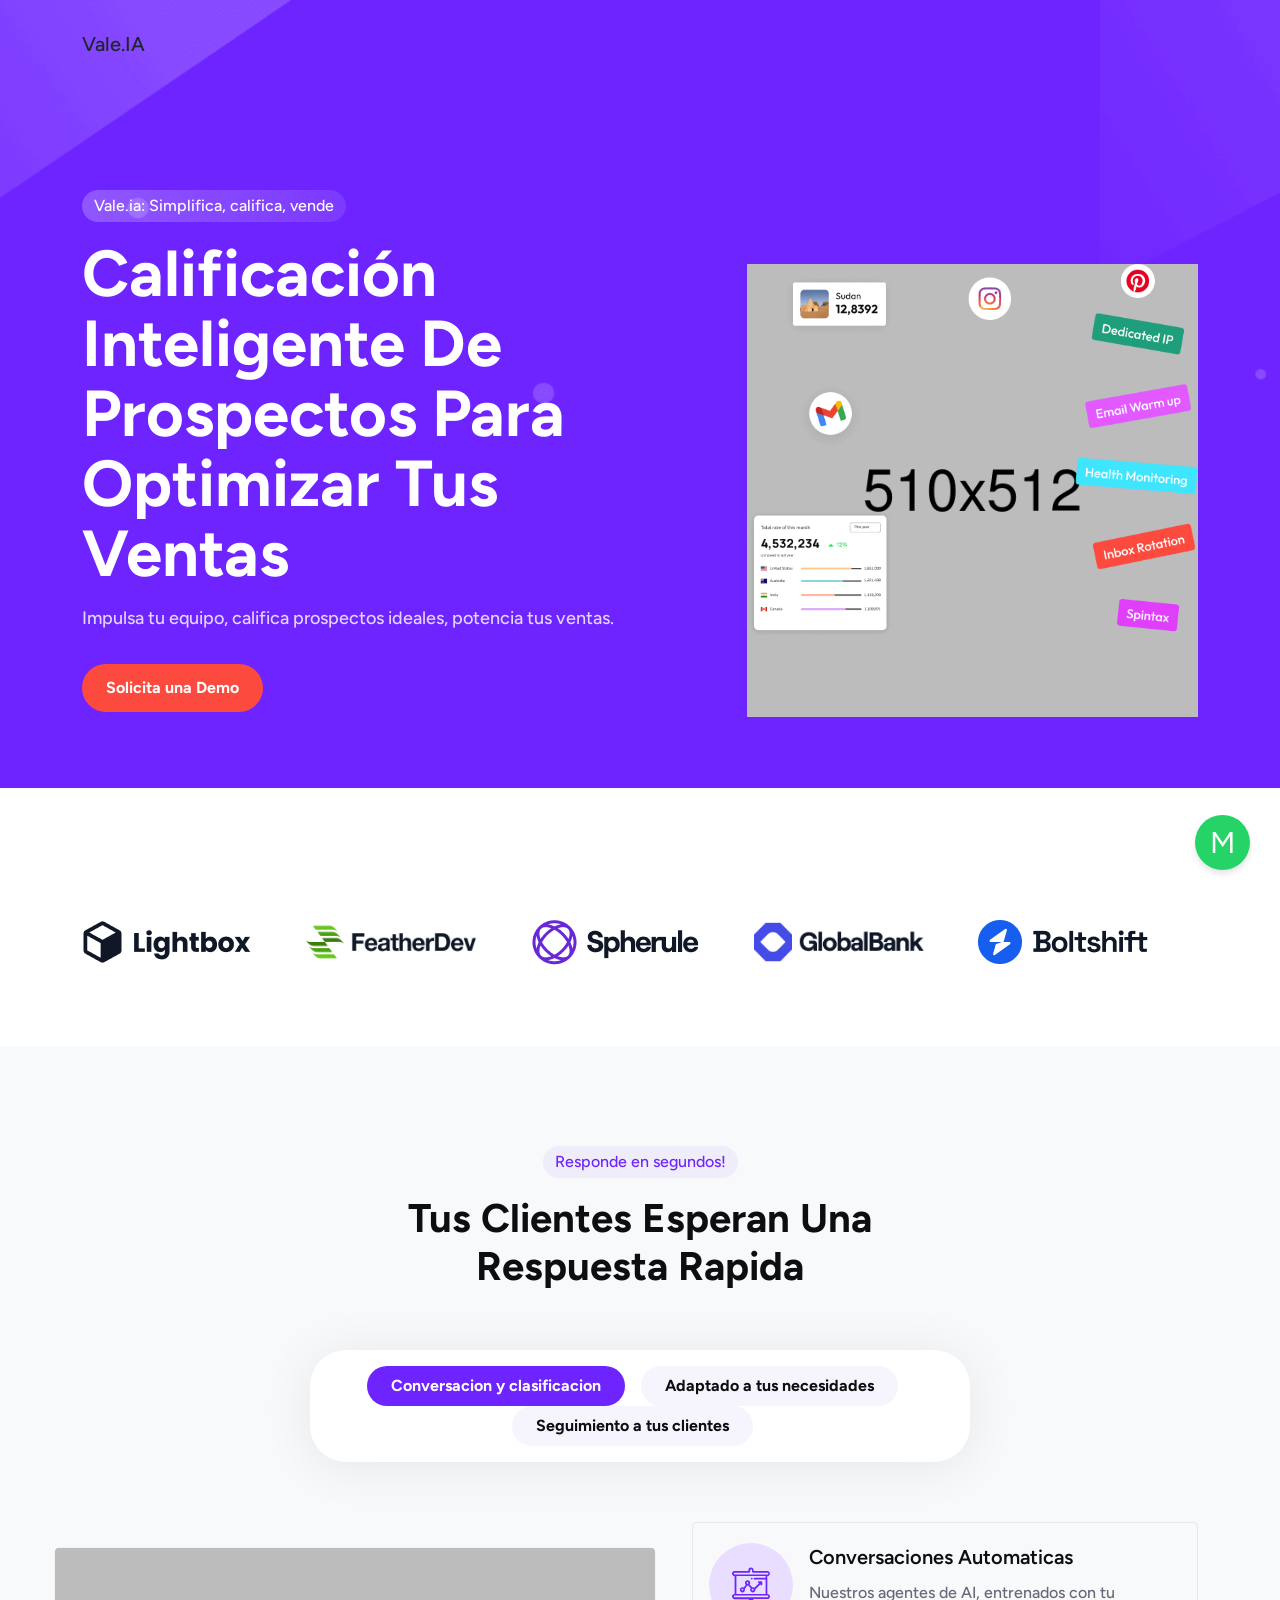
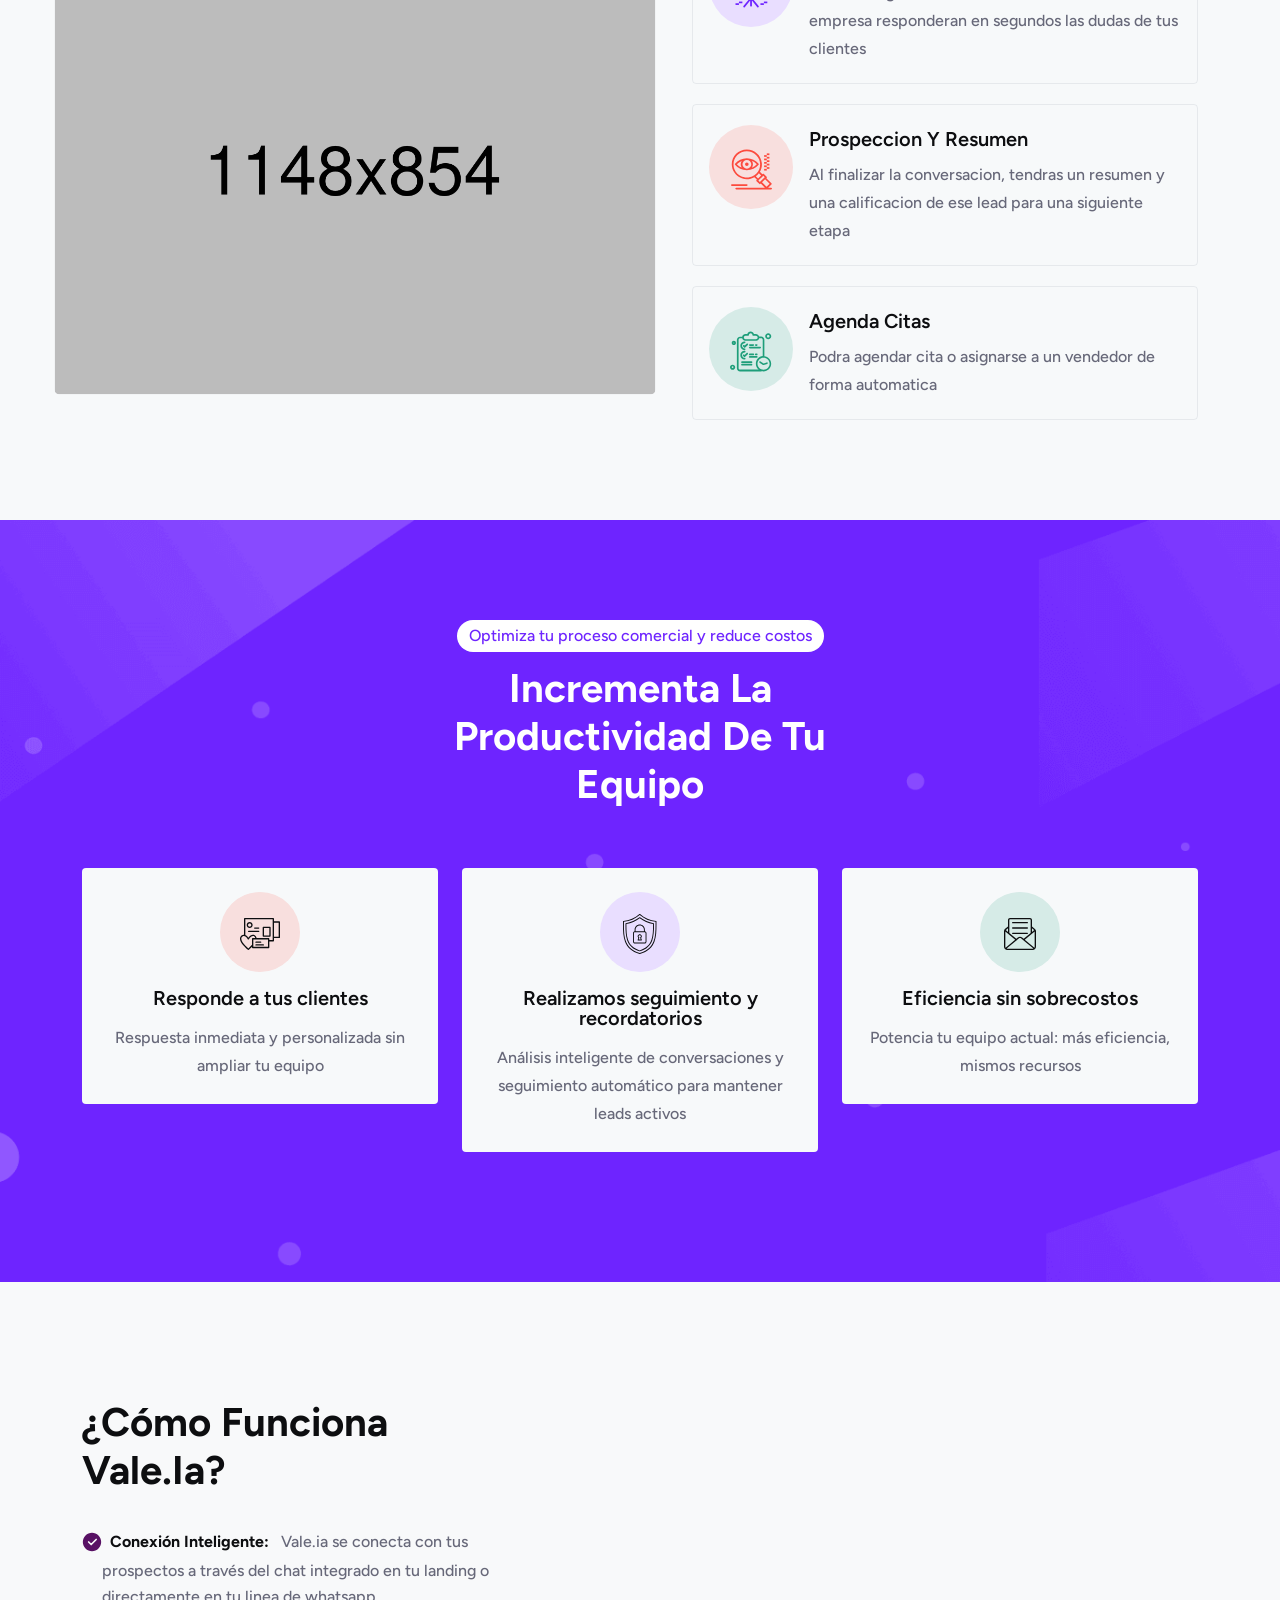
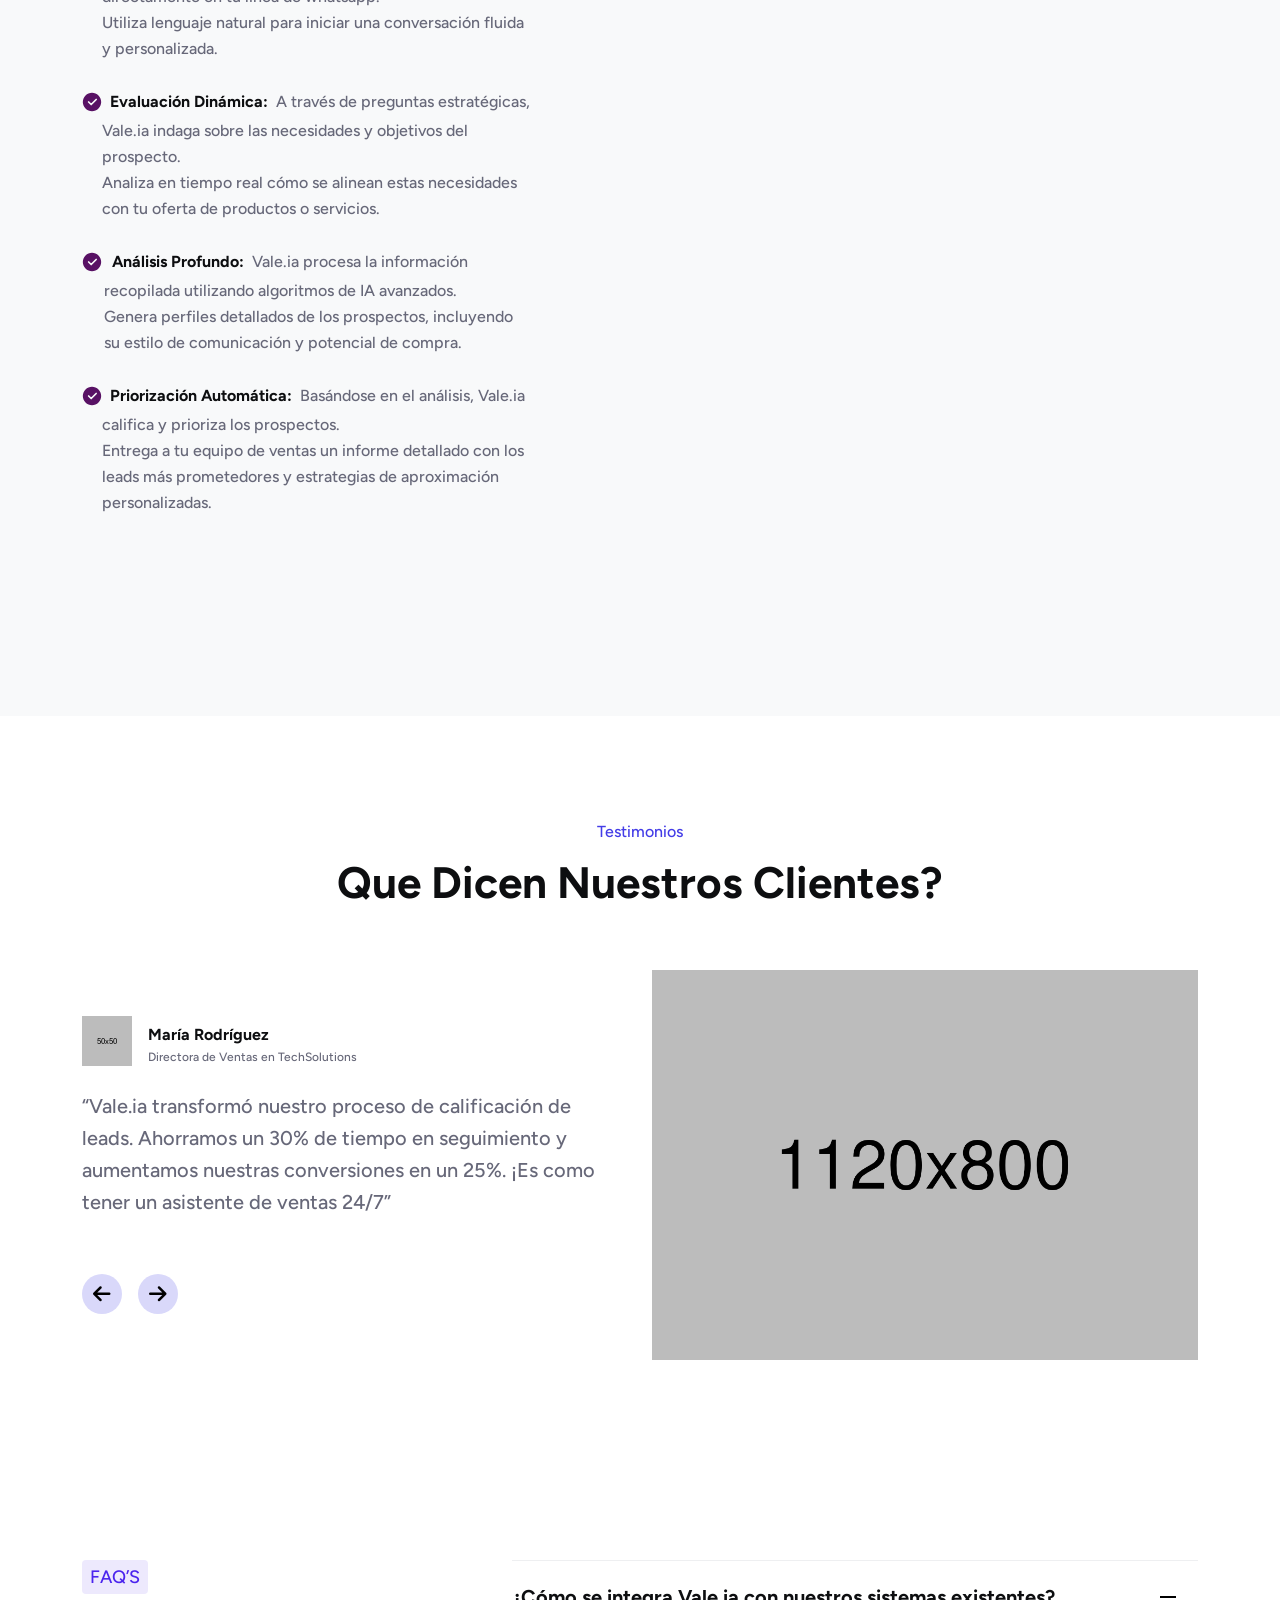
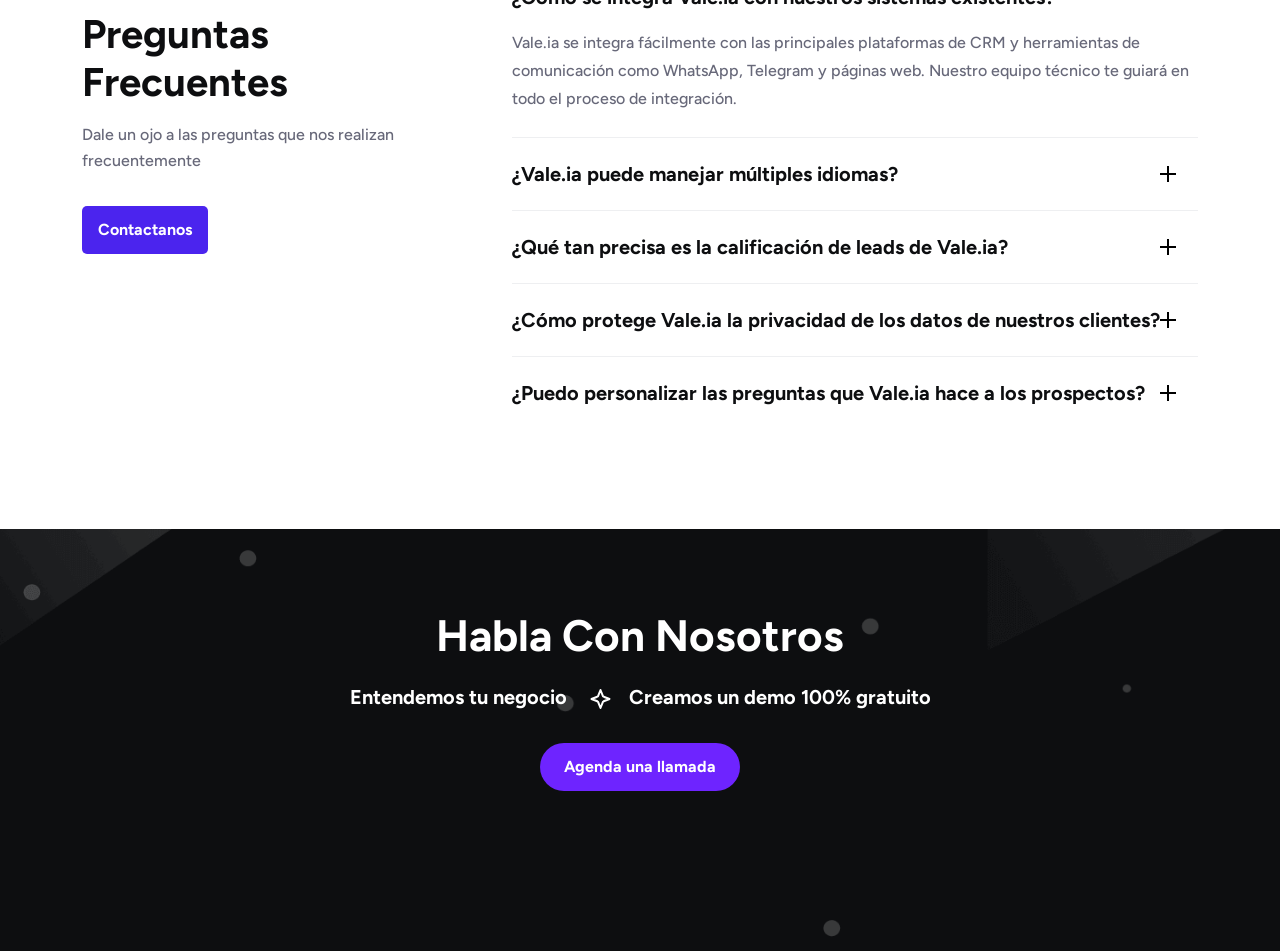
==== index.html @ 80a662b6 "first commit" ====
<!DOCTYPE html>
<html lang="es">

<head>
  <meta charset="UTF-8">
  <meta name="viewport" content="width=`device-width`, initial-scale=1.0">
  <meta http-equiv="X-UA-Compatible" content="ie=edge">

  <!--=====TITLE=======-->
  <title>White Label || Ai assitant for your company</title>

  <!--=====FAV ICON=======-->
  <link rel="shortcut icon" href="assets/images/logo/fav-logo.png">

  <!--=====CSS=======-->
  <link rel="stylesheet" href="assets/css/plugins/bootstrap.min.css">
  <link rel="stylesheet" href="assets/css/plugins/swiper.bundle.css">
  <link rel="stylesheet" href="assets/css/plugins/fontawesome.css">
  <link rel="stylesheet" href="assets/css/plugins/mobile.css">
  <link rel="stylesheet" href="assets/css/plugins/magnific-popup.css">
  <link rel="stylesheet" href="assets/css/plugins/slick-slider.css">
  <link rel="stylesheet" href="assets/css/plugins/owlcarousel.min.css">
  <link rel="stylesheet" href="assets/css/plugins/aos.css">
  <link rel="stylesheet" href="assets/css/typography.css">
  <link rel="stylesheet" href="assets/css/master.css">

  <!--=====JQUERY=======-->
  <script src="assets/js/plugins/jquery-3-6-0.min.js"></script>
</head>

<body>
  <!--===== PRELOADER STARTS =======-->
  <div id="preloader">
    <div class="preloader"><span></span><span></span></div>
  </div>
 <!--===== PRELOADER ENDS =======-->
 
  <!--===== PAGE PROGRESS START=======-->
  <div class="paginacontainer">
    <div class="progress-wrap">
      <svg class="progress-circle svg-content" width="100%" height="100%" viewBox="-1 -1 102 102">
        <path d="M50,1 a49,49 0 0,1 0,98 a49,49 0 0,1 0,-98"/>
      </svg>
    </div>
  </div>
<!--===== PAGE PROGRESS END=======-->

  <!--=====HEADER START=======-->
  <header>
    <div class="header-area homepage2 header header-sticky d-none d-lg-block " id="header">
      <div class="container">
        <div class="row">
          <div class="col-lg-12">
            <div class="header-elements">
              <div class="site-logo">
                <!-- <a href="index.html"><img src="assets/images/logo/logo1.png" alt=""></a> -->
                 <p>Vale.IA</p>
              </div>
              <!-- <div class="main-menu">
                <ul>
                  <li><a href="#">Home <i class="fa-solid fa-angle-down"></i></a>
                    <ul class="dropdown-padding">
                      <li class="main-small-menu"><a href="#">Multiple Page <i class="fa-solid fa-angle-right"></i></a>
                        <ul class="small-dropdown">
                          <li><a href="index.html">Email Marketing</a></li>
                          <li><a href="index2.html">Project Managment</a></li>
                          <li><a href="index3.html">SEO Software</a></li>
                          <li><a href="index4.html">Social Marketing</a></li>
                          <li><a href="index5.html">Content Writer</a></li>
                          <li><a href="rtl.html">RTL</a></li>
                        </ul>
                      </li>

                      <li class="main-small-menu"><a href="#">Landing Page <i class="fa-solid fa-angle-right"></i></a>
                        <ul class="small-dropdown">
                          <li><a href="single-index1.html">Email Marketing</a></li>
                          <li><a href="single-index2.html">Project Managment</a></li>
                          <li><a href="single-index3.html">SEO Software</a></li>
                          <li><a href="single-index4.html">Social Marketing</a></li>
                          <li><a href="single-index5.html">Content Writer</a></li>
                        </ul>
                      </li>
                    </ul>
                  </li>
                  <li><a href="about.html">About</a></li>
                  <li><a href="features.html">Features</a></li>
                  <li><a href="#">Resource <i class="fa-solid fa-angle-down"></i></a>
                  <ul class="dropdown-padding">
                    <li><a href="blogv1.html">Blog V1</a></li>
                    <li><a href="blogv2.html">Blog V2</a></li>
                    <li><a href="blog-left.html">Blog Left</a></li>
                    <li><a href="blog-right.html">Blog Right</a></li>
                    <li><a href="blog-details.html">Blog Single</a></li>
                  </ul>
                  </li>
                  <li><a href="#">Pages <i class="fa-solid fa-angle-down"></i></a>
                    <ul class="dropdown-padding">
                      <li><a href="pricing-plan.html">Pricing Plan</a></li>
                      <li><a href="testimonial1.html">Testimonials 01</a></li>
                      <li><a href="testimonial2.html">Testimonials 02</a></li>
                      <li><a href="team.html">Team</a></li>
                      <li><a href="login.html">Login</a></li>
                      <li><a href="signup.html">Sign Up</a></li>
                      <li><a href="forget.html">Forget Password</a></li>
                      <li><a href="resetpass.html">Reset Password</a></li>
                      <li><a href="verify.html">Verify Email</a></li>
                      <li><a href="faq.html">FAQ</a></li>
                      <li><a href="download.html">Download</a></li>
                      <li><a href="404.html">404</a></li>
                    </ul>
                  </li>
                  <li><a href="contact.html">Contact</a></li>
                </ul>
                <a href="login.html" class="header-btn2">Login</a>
                <a href="signup.html" class="header-btn3">Sign Up Free</a>
              </div> -->
            </div>
          </div>
        </div>
      </div>
    </div>
  </header>
  <!--=====HEADER END =======-->

  <!--===== MOBILE HEADER STARTS =======-->
 <div class="mobile-header mobile-haeder2 d-block d-lg-none">
  <div class="container-fluid">
    <div class="col-12">
      <div class="mobile-header-elements">
        <div class="mobile-logo">
          <!-- <a href="index.html"><img src="assets/images/logo/logo1.png" alt=""></a> -->
          <p>Vale.IA</p>
        </div>
        <!-- <div class="mobile-nav-icon dots-menu">
          <i class="fa-solid fa-bars"></i>
        </div> -->
      </div>
    </div>
  </div>
</div>

<div class="mobile-sidebar mobile-sidebar2">
  <div class="logosicon-area">
    <div class="logos">
      <img src="assets/images/logo/logo1.png" alt="">
    </div>
    <div class="menu-close">
      <i class="fa-solid fa-xmark"></i>
    </div>
   </div>
  <div class="mobile-nav mobile-nav2">
    <ul class="mobile-nav-list nav-list2">
      <li><a href="#" >Home </a>
        <ul class="sub-menu">
          <li><a href="#">Multiple Page</a>
          <ul class="sub-menu">
            <li><a href="index.html">Email Marketing</a></li>
            <li><a href="index2.html">Project Managment </a></li>
            <li><a href="index3.html">SEO Software</a></li>
            <li><a href="index4.html">Social Marketing</a></li>
            <li><a href="index5.html">Content Writer</a></li>
            <li><a href="rtl.html">RTL</a></li>
          </ul>
        </li>
        <li><a href="#">Landing Page</a>
          <ul class="sub-menu">
            <li><a href="single-index1.html">Email Marketing</a></li>
            <li><a href="single-index2.html">Project Managment </a></li>
            <li><a href="single-index3.html">SEO Software</a></li>
            <li><a href="single-index4.html">Social Marketing</a></li>
            <li><a href="single-index5.html">Content Writer</a></li>
          </ul>
        </li>
        </ul>
      </li>
      <li><a href="about.html">About</a></li>
      <li><a href="features.html">Features</a></li>
      <li><a href="#">Resource</a>
        <ul class="sub-menu">
          <li><a href="blogv1.html">Blog V1</a></li>
          <li><a href="blogv2.html">Blog V2</a></li>
          <li><a href="blog-left.html">Blog Left</a></li>
          <li><a href="blog-right.html">Blog Right</a></li>
          <li><a href="blog-details.html">Blog Single</a></li>
        </ul>
      </li>
      <li><a href="#">Pages</a>
        <ul class="sub-menu">
          <li><a href="pricing-plan.html">Pricing Plan</a></li>
          <li><a href="testimonial1.html">Testimonials 01</a></li>
          <li><a href="testimonial2.html">Testimonials 02</a></li>
          <li><a href="team.html">Team</a></li>
          <li><a href="login.html">Login</a></li>
          <li><a href="signup.html">Sign Up</a></li>
          <li><a href="forget.html">Forget Password</a></li>
          <li><a href="resetpass.html">Reset Password</a></li>
          <li><a href="verify.html">Verify Email</a></li>
          <li><a href="faq.html">FAQ</a></li>
          <li><a href="download.html">Download</a></li>
                      <li><a href="404.html">404</a></li>
        </ul>
      </li>
      <li><a href="contact.html">Contact</a></li>
    </ul>

    <div class="allmobilesection">
      <a href="contact.html"  class="header-btn2 mobile-get">Get Started</a>
      <div class="single-footer">
        <h3>Contact Info</h3>
        <div class="footer4-contact-info">
          <div class="contact-info-single">
            <div class="contact-info-icon">
              <i class="fa-solid fa-phone-volume"></i>
            </div>
            <div class="contact-info-text">
              <a href="tel:+3(924)4596512">+3(924)4596512</a>
            </div>
          </div>

          <div class="contact-info-single">
            <div class="contact-info-icon">
              <i class="fa-solid fa-envelope"></i>
            </div>
            <div class="contact-info-text">
              <a href="mailto:info@example.com">info@example.com</a>
            </div>
          </div>

          <div class="single-footer">
            <h3>Our Location</h3>
            
            <div class="contact-info-single">
              <div class="contact-info-icon">
                <i class="fa-solid fa-location-dot"></i>
              </div>
              <div class="contact-info-text">
                <a href="mailto:info@example.com" >55 East Birchwood Ave.Brooklyn, <br> New York 11201,United States</a>
              </div>
            </div>

          </div>
          <div class="single-footer">
            <h3>Social Links</h3>
            
            <div class="social-links-mobile-menu">
              <ul>
                <li>
                  <a data-bs-toggle="tooltip" title="Linked in" href="#"><svg xmlns="http://www.w3.org/2000/svg" height="1em" viewBox="0 0 320 512"><path d="M279.14 288l14.22-92.66h-88.91v-60.13c0-25.35 12.42-50.06 52.24-50.06h40.42V6.26S260.43 0 225.36 0c-73.22 0-121.08 44.38-121.08 124.72v70.62H22.89V288h81.39v224h100.17V288z"/></svg></a>
                </li>
                <li>
                  <a data-bs-toggle="tooltip" title="Facebook" href="#"><svg xmlns="http://www.w3.org/2000/svg" height="1em" viewBox="0 0 448 512"><path d="M100.28 448H7.4V148.9h92.88zM53.79 108.1C24.09 108.1 0 83.5 0 53.8a53.79 53.79 0 0 1 107.58 0c0 29.7-24.1 54.3-53.79 54.3zM447.9 448h-92.68V302.4c0-34.7-.7-79.2-48.29-79.2-48.29 0-55.69 37.7-55.69 76.7V448h-92.78V148.9h89.08v40.8h1.3c12.4-23.5 42.69-48.3 87.88-48.3 94 0 111.28 61.9 111.28 142.3V448z"/></svg></a>
                </li>
                <li>
                  <a data-bs-toggle="tooltip" title="Instagram" href="#"><svg xmlns="http://www.w3.org/2000/svg" height="1em" viewBox="0 0 448 512"><path d="M224.1 141c-63.6 0-114.9 51.3-114.9 114.9s51.3 114.9 114.9 114.9S339 319.5 339 255.9 287.7 141 224.1 141zm0 189.6c-41.1 0-74.7-33.5-74.7-74.7s33.5-74.7 74.7-74.7 74.7 33.5 74.7 74.7-33.6 74.7-74.7 74.7zm146.4-194.3c0 14.9-12 26.8-26.8 26.8-14.9 0-26.8-12-26.8-26.8s12-26.8 26.8-26.8 26.8 12 26.8 26.8zm76.1 27.2c-1.7-35.9-9.9-67.7-36.2-93.9-26.2-26.2-58-34.4-93.9-36.2-37-2.1-147.9-2.1-184.9 0-35.8 1.7-67.6 9.9-93.9 36.1s-34.4 58-36.2 93.9c-2.1 37-2.1 147.9 0 184.9 1.7 35.9 9.9 67.7 36.2 93.9s58 34.4 93.9 36.2c37 2.1 147.9 2.1 184.9 0 35.9-1.7 67.7-9.9 93.9-36.2 26.2-26.2 34.4-58 36.2-93.9 2.1-37 2.1-147.8 0-184.8zM398.8 388c-7.8 19.6-22.9 34.7-42.6 42.6-29.5 11.7-99.5 9-132.1 9s-102.7 2.6-132.1-9c-19.6-7.8-34.7-22.9-42.6-42.6-11.7-29.5-9-99.5-9-132.1s-2.6-102.7 9-132.1c7.8-19.6 22.9-34.7 42.6-42.6 29.5-11.7 99.5-9 132.1-9s102.7-2.6 132.1 9c19.6 7.8 34.7 22.9 42.6 42.6 11.7 29.5 9 99.5 9 132.1s2.7 102.7-9 132.1z"/></svg></a>
                </li>
                <li>
                  <a data-bs-toggle="tooltip" title="TikTok" href="#"><svg xmlns="http://www.w3.org/2000/svg" height="1em" viewBox="0 0 512 512"><path d="M389.2 48h70.6L305.6 224.2 487 464H345L233.7 318.6 106.5 464H35.8L200.7 275.5 26.8 48H172.4L272.9 180.9 389.2 48zM364.4 421.8h39.1L151.1 88h-42L364.4 421.8z"/></svg></a>
                </li>
              </ul>
            </div>
          </div>
        </div>
      </div>
     </div>
  </div>
</div>
  <!--===== MOBILE HEADER STARTS =======-->

<!--===== Hero Section =======-->
<div class="welcome2-section-area" style="background-image: url(assets/images/background/header2-bg.png); background-position: center; background-repeat: no-repeat; background-size: cover;">
    <div class="container">
        <div class="row align-items-center">
            <div class="col-lg-7">
                <div class="welcome2-header heading3">
                    <span data-aos="fade-up" data-aos-duration="600">Vale.ia: Simplifica, califica, vende</span>
                    <h1 data-aos="fade-up" data-aos-duration="800">Calificación inteligente de prospectos para optimizar tus ventas</h1>
                    <p data-aos="fade-up" data-aos-duration="1000">Impulsa tu equipo, califica prospectos ideales, potencia tus ventas.</p>
                    <div data-aos="fade-up" data-aos-duration="1200">
                      <a href="contact.html" class="header-btn2">Solicita una Demo </a>
                    <!-- <a href="features.html" class="header-btn3">Explore Features</a> -->
                    </div>
                </div>
            </div>
            <div class="col-lg-5">
                <div class="header-images-area">
                    <div class="header-elements1 reveal">
                        <img src="assets/images/all-images/haeder2-img1.png" alt="">
                    </div>
                    <div class="header-elements2" data-aos="zoom-out" data-aos-duration="1000">
                        <img src="assets/images/elements/header2-elements.png" alt="" class="aniamtion-key-3">
                    </div>
                </div>
            </div>
        </div>
    </div>
</div>
<!--===== WELCOME ENDS =======-->

<!--===== Confian en nosotros =======-->
<div class="brand2-section-area sp8">
    <div class="container">
        <div class="row">
            <div class="col-lg-6 m-auto">
                <div class="brand2-header text-center">
                    <h4 data-aos="fade-up" data-aos-duration="1000">Confian en nosotros!</h4>
                </div>
            </div>
        </div>
        <div class="space30"></div>
        <div class="row">
            <div class="col-lg-12" data-aos="fade-left" data-aos-duration="1200">
                <div class="brand2-logos">
                    <div class="brand2-logo">
                        <img src="assets/images/elements/brand2-logo1.png" alt="">
                    </div>
                    <div class="brand2-logo">
                        <img src="assets/images/elements/brand2-logo2.png" alt="">
                    </div>
                    <div class="brand2-logo">
                        <img src="assets/images/elements/brand2-logo3.png" alt="">
                    </div>
                    <div class="brand2-logo">
                        <img src="assets/images/elements/brand2-logo4.png" alt="">
                    </div>
                    <div class="brand2-logo">
                        <img src="assets/images/elements/brand2-logo5.png" alt="">
                    </div>
                    <div class="brand2-logo">
                        <img src="assets/images/elements/brand2-logo1.png" alt="">
                    </div>
                    <div class="brand2-logo">
                        <img src="assets/images/elements/brand2-logo2.png" alt="">
                    </div>
                    <div class="brand2-logo">
                        <img src="assets/images/elements/brand2-logo3.png" alt="">
                    </div>
                    <div class="brand2-logo">
                        <img src="assets/images/elements/brand2-logo4.png" alt="">
                    </div>
                    <div class="brand2-logo">
                        <img src="assets/images/elements/brand2-logo5.png" alt="">
                    </div>
                    <div class="brand2-logo">
                        <img src="assets/images/elements/brand2-logo1.png" alt="">
                  </div>
                    <div class="brand2-logo">
                        <img src="assets/images/elements/brand2-logo2.png" alt="">
                    </div>
                    <div class="brand2-logo">
                        <img src="assets/images/elements/brand2-logo3.png" alt="">
                    </div>
                </div>
            </div>
        </div>
    </div>
</div>
<!--===== OTHERS ENDS =======-->

<!--===== Caracteristicas principales =======-->
<div class="genaration2-section-area sp3">
    <div class="container">
        <div class="row">
            <div class="col-lg-6 m-auto">
                <div class="genaration2-header text-center heading4">
                    <span data-aos="fade-up" data-aos-duration="800">Responde en segundos!</span>
                    <h2 data-aos="fade-up" data-aos-duration="1000">Tus clientes esperan una respuesta rapida</h2>
                </div>
            </div>
        </div>
        <div class="space60"></div>
        <div class="col-lg-12 m-auto">
          <div class="tabs-area" data-aos="fade-up" data-aos-duration="1000">
            <ul class="nav nav-pills justify-center" id="pills-tab">
              <li class="nav-item" role="presentation">
                <button class="nav-link active" id="pills-email-tab" data-bs-toggle="pill" data-bs-target="#pills-home" type="button" role="tab" aria-controls="pills-home" aria-selected="true">Conversacion y clasificacion</button>
              </li>
              <li class="nav-item" role="presentation">
                <button class="nav-link" id="pills-hyper-tab" data-bs-toggle="pill" data-bs-target="#pills-profile" type="button" role="tab" aria-controls="pills-profile" aria-selected="false">Adaptado a tus necesidades</button>
              </li>
              <li class="nav-item" role="presentation">
                <button class="nav-link" id="pills-delivary-tab" data-bs-toggle="pill" data-bs-target="#pills-contact" type="button" role="tab" aria-controls="pills-contact" aria-selected="false">Seguimiento a tus clientes</button>
              </li>

            </ul>
          </div>
          <div class="space60"></div>
           <div class="tabs-content-area">
            <div class="tab-content" id="pills-tabContent">
              <div class="tab-pane fade show active" id="pills-home" role="tabpanel" >
                <div class="tabs-contents">
                  <div class="row align-items-center">
                    <div class="col-lg-6">
                     <div class="tabs-images reveal">
                      <img src="assets/images/all-images/service2-img1.png" alt="">
                     </div>
                    </div>
                    <div class="col-lg-6">
                      <div class="tabs-text-area" data-aos="fade-up" data-aos-duration="800">
                        <div class="tabs-icon">
                          <img src="assets/images/icons/service-icon1.svg" alt="">
                        </div>
                        <div class="tabs-text">
                          <a href="features.html">Conversaciones Automaticas</a>
                          <p>Nuestros agentes de AI, entrenados con tu empresa responderan en segundos las dudas de tus clientes</p>
                        </div>
                      </div>
                      <div class="space20"> </div>
                      <div class="tabs-text-area" data-aos="fade-up" data-aos-duration="1000">
                        <div class="tabs-icon1">
                          <img src="assets/images/icons/service-icon2.svg" alt="">
                        </div>
                        <div class="tabs-text">
                          <a href="features.html">Prospeccion y resumen</a>
                          <p>Al finalizar la conversacion, tendras un resumen y una calificacion de ese lead para una siguiente etapa</p>
                        </div>
                      </div>
                      <div class="space20"></div>
                      <div class="tabs-text-area" data-aos="fade-up" data-aos-duration="1200">
                        <div class="tabs-icon2">
                          <img src="assets/images/icons/service-icon3.svg" alt="">
                        </div>
                        <div class="tabs-text">
                          <a href="features.html">Agenda citas</a>
                          <p>Podra agendar cita o asignarse a un vendedor de forma automatica</p>
                        </div>
                      </div>
                    </div>
                  </div>
                </div>
              </div>
              <div class="tab-pane fade" id="pills-profile" role="tabpanel" >
                <div class="tabs-contents">
                  <div class="row align-items-center">
                    <div class="col-lg-6">
                     <div class="tabs-images reveal">
                      <img src="assets/images/all-images/works-img1.png" alt="">
                     </div>
                    </div>
                    <div class="col-lg-6">
                      <div class="tabs-text-area">
                        <div class="tabs-icon">
                          <img src="assets/images/icons/service-icon1.svg" alt="">
                        </div>
                        <div class="tabs-text">
                          <a href="features.html">Personalizacion a tu marca</a>
                          <p>Adaptamos el chat a tu imagen corporativa</p>
                        </div>
                      </div>
                      <div class="space20"> </div>
                      <div class="tabs-text-area">
                        <div class="tabs-icon1">
                          <img src="assets/images/icons/service-icon2.svg" alt="">
                        </div>
                        <div class="tabs-text">
                          <a href="features.html">Nos adaptamos a tus necesidades</a>
                          <p>Integracion flexible: Whatsapp, telegram, pagina web</p>
                        </div>
                      </div>
                      <div class="space20"></div>
                      <div class="tabs-text-area">
                        <div class="tabs-icon2">
                          <img src="assets/images/icons/service-icon3.svg" alt="">
                        </div>
                        <div class="tabs-text">
                          <a href="features.html">Personalizamos tu experiencia</a>
                          <p>Nos adaptamos a tus procesos comerciales y creamos la mejor experiencia no solo para tus clientes, tambien para tu equipo de trabajo </p>
                        </div>
                      </div>
                    </div>
                  </div>
                </div>
              </div>
              <div class="tab-pane fade" id="pills-contact" role="tabpanel">
                <div class="tabs-contents">
                  <div class="row align-items-center">
                    <div class="col-lg-6">
                     <div class="tabs-images">
                      <img src="assets/images/all-images/service2-img1.png" alt="">
                     </div>
                    </div>
                    <div class="col-lg-6">
                      <div class="tabs-text-area">
                        <div class="tabs-icon">
                          <img src="assets/images/icons/service-icon1.svg" alt="">
                        </div>
                        <div class="tabs-text">
                          <a href="features.html">Recordatorio de Seguimiento a tus prospectos</a>
                          <p>Nuestro IA, analisa las conversaciones tenidas con un cliente y envia recordatorios para hacer seguimiento</p>
                        </div>
                      </div>
                      <div class="space20"> </div>
                      <div class="tabs-text-area">
                        <div class="tabs-icon1">
                          <img src="assets/images/icons/service-icon2.svg" alt="">
                        </div>
                        <div class="tabs-text">
                          <a href="features.html">Interactua con tu data</a>
                          <p>Por medio de un chat bot, podras obtener respuestas rapidas sobre el estado de tus clientes, estadisticas comerciales y sugerencias </p>
                        </div>
                      </div>
                      <div class="space20"></div>
                      <div class="tabs-text-area">
                        <div class="tabs-icon2">
                          <img src="assets/images/icons/service-icon3.svg" alt="">
                        </div>
                        <div class="tabs-text">
                          <a href="features.html">Supervisión y Mejora Continua del Equipo Comercial</a>
                          <p>La IA supervisa las interacciones de tu equipo con los prospectos, analiza su efectividad y proporciona feedback personalizado para mejorar las técnicas de venta y mantener un crecimiento constante </p>
                        </div>
                      </div>
                    </div>
                  </div>
                </div>
              </div>
            </div>
           </div>
        </div>
    </div>
</div>
<!--===== GENERATION AREA ENDS =======-->

<!--===== Como Funciona =======-->

<!--===== Beneficios Claves =======-->
<div class="service2-section-area sp3" style="background-image: url(assets/images/background/footer-bg2.png); background-repeat: no-repeat; background-size: cover;">
  <div class="container">
    <div class="row">
      <div class="col-lg-5 m-auto">
        <div class="service2-header heading4 text-center">
          <span data-aos="fade-up" data-aos-duration="800">Optimiza tu proceso comercial y reduce costos</span>
          <h2 data-aos="fade-up" data-aos-duration="1000">Incrementa la productividad de tu equipo</h2>
        </div>
        <div class="space60"></div>
      </div>
    </div>
    <div class="row">
      <div class="col-lg-12">
        <div class="service2-bg-area">
          <div class="row">
            <div class="col-lg-4 col-md-6" data-aos="fade-right" data-aos-duration="1200">
              <div class="service2-box-area text-center">
                <div class="service2-icon">
                  <img src="assets/images/icons/service2-icon1.svg" alt="">
                </div>
                <div class="service2-content">
                  <a href="features.html">Responde a tus clientes</a>
                  <p>Respuesta inmediata y personalizada sin ampliar tu equipo</p>
                  <!-- <a href="#" class="readmore">Read More <i class="fa-solid fa-arrow-right"></i></a> -->
                </div>
              </div>
            </div>

            <div class="col-lg-4 col-md-6" data-aos="fade-down" data-aos-duration="1200">
              <div class="service2-box-area text-center">
                <div class="service2-icon1">
                  <img src="assets/images/icons/service2-icon2.svg" alt="">
                </div>
                <div class="service2-content">
                  <a href="features.html">Realizamos seguimiento y recordatorios</a>
                  <p>Análisis inteligente de conversaciones y seguimiento automático para mantener leads activos</p>
                  <!-- <a href="#" class="readmore">Read More <i class="fa-solid fa-arrow-right"></i></a> -->
                </div>
              </div>
            </div>

            <div class="col-lg-4 col-md-6" data-aos="fade-left" data-aos-duration="1200">
              <div class="service2-box-area text-center">
                <div class="service2-icon2">
                  <img src="assets/images/icons/service2-icon3.svg" alt="">
                </div>
                <div class="service2-content">
                  <a href="features.html">Eficiencia sin sobrecostos</a>
                  <p>Potencia tu equipo actual: más eficiencia, mismos recursos</p>
                  <!-- <a href="#" class="readmore">Read More <i class="fa-solid fa-arrow-right"></i></a> -->
                </div>
              </div>
            </div>
          </div>
        </div>
      </div>
    </div>
  </div>
</div>
<!--===== SERVICE AREA ENDS =======-->



<!--===== Demostracion  =======-->
<div class="others4-section-area sp3">
  <div class="container">
    <div class="row align-items-center">
      <div class="col-lg-5">
        <div class="others-collaborate-area heading6 tags2 ">
          <!-- <span data-aos="fade-right" data-aos-duration="600"><img src="assets/images/icons/clock-img2.svg" alt="">Conexión Inteligente</span> -->
          <div class="space16"></div>
          <h2 data-aos="fade-right" data-aos-duration="700">¿Cómo funciona Vale.ia?</h2>
          <div class="space32"></div>
          <div class="listarea" data-aos="fade-right" data-aos-duration="800">
            <div><img src="assets/images/icons/check-img7.svg" alt=""></div>
            <div><p><span>Conexión Inteligente: </span> Vale.ia se conecta con tus prospectos a través del chat integrado en tu landing o directamente en tu linea de whatsapp.
              <br>
              Utiliza lenguaje natural para iniciar una conversación fluida y personalizada.</p>
            </div>
          </div>
          <div class="space24"></div>
          <div class="listarea" data-aos="fade-right" data-aos-duration="900">
            <div><img src="assets/images/icons/check-img7.svg" alt=""></div>
            <div><p><span>Evaluación Dinámica:</span>A través de preguntas estratégicas, Vale.ia indaga sobre las necesidades y objetivos del prospecto.
              <br>
              Analiza en tiempo real cómo se alinean estas necesidades con tu oferta de productos o servicios.</p>
            </div>
          </div>
          <div class="space24"></div>
          <div class="listarea" data-aos="fade-right" data-aos-duration="1000">
            <div><img src="assets/images/icons/check-img7.svg" alt=""></div>
            <div><p><span>Análisis Profundo: </span>Vale.ia procesa la información recopilada utilizando algoritmos de IA avanzados.
              <br>
              Genera perfiles detallados de los prospectos, incluyendo su estilo de comunicación y potencial de compra.</p>
            </div>
          </div>
          <div class="space24"></div>
          <div class="listarea" data-aos="fade-right" data-aos-duration="1000">
            <div><img src="assets/images/icons/check-img7.svg" alt=""></div>
            <div><p><span>Priorización Automática: </span>Basándose en el análisis, Vale.ia califica y prioriza los prospectos.
              <br>
              Entrega a tu equipo de ventas un informe detallado con los leads más prometedores y estrategias de aproximación personalizadas.</p>
            </div>
          </div>
        </div>
      </div>
      <div class="col-lg-7">
        <div class="collaborate-img" data-aos="flip-right" data-aos-duration="1000">
          <img src="assets/images/all-images/others-img5.png" alt="">
        </div>
      </div>
    </div>
    <div class="space100 d-lg-block d-none"></div>
  </div>
</div>
<!--===== Testimonios  =======-->
<div class="testimonial1-section-area sp3">
  <div class="container">
    <div class="row">
      <div class="col-lg-8 m-auto">
        <div class="testimonial1-header text-center heading2">
          <span data-aos="fade-up" data-aos-duration="800">Testimonios</span>
          <h2 data-aos="fade-up" data-aos-duration="1000" class="text-capitalize">Que dicen nuestros clientes?</h2>
        </div>
      </div>
    </div>
    <div class="space60"></div>
    <div class="row align-items-center">
      <div class="col-lg-12">
        <div class="testimonial-sliders">
             <div class="row align-items-center">
              <div class="col-lg-6">
                <div class="testimonial-content-slider slider-nav1">
                  <div class="testimonial-slider-boxarea">
                    <div class="testimonila-img">
                      <div class="mans-slider-info">
                        <img src="assets/images/all-images/testimonial-slider-img2.png" alt="">
                        <div class="content">
                          <a href="team.html">María Rodríguez</a>
                          <p>Directora de Ventas en TechSolutions</p>
                        </div>
                      </div>
                      <!-- <ul>
                        <li><a href="#"><i class="fa-solid fa-star"></i></a></li>
                        <li><a href="#"><i class="fa-solid fa-star"></i></a></li>
                        <li><a href="#"><i class="fa-solid fa-star"></i></a></li>
                        <li><a href="#"><i class="fa-solid fa-star"></i></a></li>
                        <li><a href="#"><i class="fa-solid fa-star"></i></a></li>
                      </ul> -->
                    </div>
                   <div class="testimonial5-all-content">
                      <p>“Vale.ia transformó nuestro proceso de calificación de leads. Ahorramos un 30% de tiempo en seguimiento y aumentamos nuestras conversiones en un 25%. ¡Es como tener un asistente de ventas 24/7”</p>
                   </div>
                  </div>
  
                  <div class="testimonial-slider-boxarea">
                    <div class="testimonila-img">
                      <div class="mans-slider-info">
                        <img src="assets/images/all-images/testimonial-slider-img2.png" alt="">
                        <div class="content">
                          <a href="team.html">Carlos Mendoza</a>
                          <p>CEO de GlobalRetail</p>
                        </div>
                      </div>
                      <!-- <ul>
                        <li><a href="#"><i class="fa-solid fa-star"></i></a></li>
                        <li><a href="#"><i class="fa-solid fa-star"></i></a></li>
                        <li><a href="#"><i class="fa-solid fa-star"></i></a></li>
                        <li><a href="#"><i class="fa-solid fa-star"></i></a></li>
                        <li><a href="#"><i class="fa-solid fa-star"></i></a></li>
                      </ul> -->
                    </div>
                   <div class="testimonial5-all-content">
                      <p>“Desde que implementamos Vale.ia, nuestro equipo de ventas puede enfocarse en lo que realmente importa: cerrar tratos. La calificación automática de prospectos nos ha permitido aumentar nuestra eficiencia en un 40%.”</p>
                   </div>
                  </div>
  
                  <div class="testimonial-slider-boxarea">
                    <div class="testimonila-img">
                      <div class="mans-slider-info">
                        <img src="assets/images/all-images/testimonial-slider-img2.png" alt="">
                        <div class="content">
                          <a href="team.html">Ana Gómez</a>
                          <p>Gerente de Marketing Digital en E-commerce Pro</p>
                        </div>
                      </div>
                      <!-- <ul>
                        <li><a href="#"><i class="fa-solid fa-star"></i></a></li>
                        <li><a href="#"><i class="fa-solid fa-star"></i></a></li>
                        <li><a href="#"><i class="fa-solid fa-star"></i></a></li>
                        <li><a href="#"><i class="fa-solid fa-star"></i></a></li>
                        <li><a href="#"><i class="fa-solid fa-star"></i></a></li>
                      </ul> -->
                    </div>
                   <div class="testimonial5-all-content">
                      <p>“Vale.ia no solo califica leads, sino que nos proporciona insights valiosos sobre el comportamiento de nuestros clientes. Hemos mejorado nuestras estrategias de marketing gracias a los datos que recopila.”</p>
                   </div>
                  </div>
                </div>
                <div class="testimonial-arrows">
                  <div class="testimonial-prev-arrow">
                    <button><i class="fa-solid fa-arrow-left"></i></button>
                  </div>
                  <div class="testimonial-next-arrow">
                    <button><i class="fa-solid fa-arrow-right"></i></button>
                  </div>
                </div>
              </div>

              <div class="col-lg-6">
                <div class="teimonial-slider-nav-area foter-carousel">
                  <div class="testimonial-slider-img reveal">
                    <img src="assets/images/all-images/testimonial-slider-img1.png" alt="">
                  </div>
                  <div class="testimonial-slider-img reveal">
                    <img src="assets/images/all-images/works-img1.png" alt="">
                  </div>
                  <div class="testimonial-slider-img reveal">
                    <img src="assets/images/all-images/testimonial-slider-img1.png" alt="">
                  </div>
                  <div class="testimonial-slider-img reveal">
                    <img src="assets/images/all-images/works-img1.png" alt="">
                  </div>
                  <div class="testimonial-slider-img reveal">
                    <img src="assets/images/all-images/testimonial-slider-img1.png" alt="">
                  </div>
                  <div class="testimonial-slider-img reveal">
                    <img src="assets/images/all-images/works-img1.png" alt="">
                  </div>
                </div>
              </div>
             </div>
          </div>
      </div>
    </div>
  </div>
</div>
<!--===== FAQS  =======-->

<div class="faq3-section-area sp3">
  <div class="container">
    <div class="row">
      <div class="col-lg-4">
        <div class="faq3-header heading6">
          <span class="seo" data-aos="fade-up" data-aos-duration="800">FAQ’S</span>
            <div class="space16"></div>
          <h2 data-aos="fade-up" data-aos-duration="1000" class="text-capitalize">Preguntas Frecuentes</h2>
          <div class="space16"></div>
          <p data-aos="fade-up" data-aos-duration="1100">Dale un ojo a las preguntas que nos realizan frecuentemente</p>
          <div class="space32"></div>
          <div data-aos="fade-up" data-aos-duration="1200"><a href="contact.html" class="header-btn5">Contactanos</a></div>
        </div>
      </div>
      <div class="col-lg-8">
        <div class="faq3-widgets-area">
          <div class="accordion accordion-flush" id="accordionFlushExample">
            <div class="accordion-item" data-aos="fade-left" data-aos-duration="700">
              <h2 class="accordion-header">
                <button class="accordion-button" type="button" data-bs-toggle="collapse" data-bs-target="#flush-collapseOne" aria-expanded="false" aria-controls="flush-collapseOne">
                  ¿Cómo se integra Vale.ia con nuestros sistemas existentes?
                </button>
              </h2>
              <div id="flush-collapseOne" class="accordion-collapse collapse show" data-bs-parent="#accordionFlushExample">
                <div class="accordion-body">Vale.ia se integra fácilmente con las principales plataformas de CRM y herramientas de comunicación como WhatsApp, Telegram y páginas web. Nuestro equipo técnico te guiará en todo el proceso de integración.</div>
              </div>
            </div>
            <div class="accordion-item" data-aos="fade-left" data-aos-duration="800">
              <h2 class="accordion-header">
                <button class="accordion-button collapsed" type="button" data-bs-toggle="collapse" data-bs-target="#flush-collapseTwo" aria-expanded="false" aria-controls="flush-collapseTwo">
                  ¿Vale.ia puede manejar múltiples idiomas?
                </button>
              </h2>
              <div id="flush-collapseTwo" class="accordion-collapse collapse" data-bs-parent="#accordionFlushExample">
                <div class="accordion-body">Sí, Vale.ia está diseñado para funcionar en varios idiomas. Actualmente soportamos español, inglés y portugués, con planes de expandir a más idiomas en el futuro.</div>
              </div>
            </div>
            <div class="accordion-item" data-aos="fade-left" data-aos-duration="900">
              <h2 class="accordion-header">
                <button class="accordion-button collapsed" type="button" data-bs-toggle="collapse" data-bs-target="#flush-collapseThree" aria-expanded="false" aria-controls="flush-collapseThree">
                  ¿Qué tan precisa es la calificación de leads de Vale.ia?
                </button>
              </h2>
              <div id="flush-collapseThree" class="accordion-collapse collapse" data-bs-parent="#accordionFlushExample">
                <div class="accordion-body">Vale.ia utiliza algoritmos avanzados de IA que se actualizan constantemente. En promedio, nuestros clientes reportan una precisión del 95% en la calificación de leads, lo que resulta en una mejora significativa en la eficiencia de ventas.</div>
              </div>
            </div>
            <div class="accordion-item" data-aos="fade-left" data-aos-duration="1000">
              <h2 class="accordion-header">
                <button class="accordion-button collapsed" type="button" data-bs-toggle="collapse" data-bs-target="#flush-collapseFour" aria-expanded="false" aria-controls="flush-collapseFour">
                  ¿Cómo protege Vale.ia la privacidad de los datos de nuestros clientes?
                </button>
              </h2>
              <div id="flush-collapseFour" class="accordion-collapse collapse" data-bs-parent="#accordionFlushExample">
                <div class="accordion-body">La seguridad es nuestra prioridad. Vale.ia cumple con las normativas GDPR y CCPA. Utilizamos encriptación de extremo a extremo y no almacenamos información sensible de los clientes.</div>
              </div>
            </div>

            <div class="accordion-item" data-aos="fade-left" data-aos-duration="1100">
              <h2 class="accordion-header">
                <button class="accordion-button collapsed" type="button" data-bs-toggle="collapse" data-bs-target="#flush-collapseFive" aria-expanded="false" aria-controls="flush-collapseFive">
                  ¿Puedo personalizar las preguntas que Vale.ia hace a los prospectos?
                </button>
              </h2>
              <div id="flush-collapseFive" class="accordion-collapse collapse" data-bs-parent="#accordionFlushExample">
                <div class="accordion-body">Absolutamente. Vale.ia es altamente personalizable. Puedes ajustar las preguntas y los criterios de calificación para que se alineen perfectamente con tu proceso de ventas y las necesidades específicas de tu </div>
              </div>
            </div>

           
          </div>
        </div>
      </div>
    </div>
  </div>
</div>


<!--===== FOOTER AREA STARTS =======-->
<div class="footer2-section-area" style="background-image: url(assets/images/background/bg1.png); background-repeat: no-repeat; background-size: cover; background-position: center;">
  <div class="container">
    <div class="row">
      <div class="col-lg-10 m-auto">
        <div class="footer-header heading2 text-center sp8">
          <h2 data-aos="fade-up" data-aos-duration="1000">Habla con nosotros</h2>
          <span data-aos="fade-up" data-aos-duration="1200">Entendemos tu negocio <img src="assets/images/icons/star-icon1.svg" alt="">Creamos un demo 100% gratuito</span>
          <div class="div text-center" data-aos="fade-up" data-aos-duration="1400">
            <a href="contact.html" class="header-btn2">Agenda una llamada </a>
          </div>
        </div>
      </div>
      <!-- <div class="col-lg-12">
        <div class="footer2-last-section">
          <div class="row">
            <div class="col-lg col-md-6 col-12">
              <div class="footer-auhtor-area">
                <img src="assets/images/logo/logo2.png" alt="">
                <p>Tailor our Project <br class="d-lg-block d-none"> Management Software to <br class="d-lg-block d-none"> fit your unique processes.</p>
                <ul class="social-links">
                  <li><a href="#"><i class="fa-brands fa-linkedin-in"></i></a></li>
                  <li><a href="#"><i class="fa-brands fa-pinterest"></i></a></li>
                  <li><a href="#"><i class="fa-brands fa-youtube"></i></a></li>
                  <li><a href="#"><i class="fa-brands fa-instagram"></i></a></li>
                </ul>
              </div>
            </div>

            <div class="col-lg col-md-6 col-12">
              <div class="footer-auhtor-area">
                <h3>Features</h3>
                <ul>
                  <li><a href="#">Docs</a></li>
                  <li><a href="#">Integrations</a></li>
                  <li><a href="#">Automations</a></li>
                  <li><a href="#">Files</a></li>
                  <li><a href="#">Dashboards</a></li>
                  <li><a href="#">Kanban</a></li>
                </ul>
              </div>
            </div>

            <div class="col-lg col-md-6 col-12">
              <div class="footer-auhtor-area">
                <h3>Use Cases</h3>
                <ul>
                  <li><a href="#">Marketing</a></li>
                  <li><a href="#">Project</a></li>
                  <li><a href="#">Management</a></li>
                  <li><a href="#">Sales</a></li>
                  <li><a href="#">Developers</a></li>
                  <li><a href="#">Construction</a></li>
                </ul>
              </div>
            </div>

            <div class="col-lg col-md-6 col-12">
              <div class="footer-auhtor-area">
                <h3>Company</h3>
                <ul>
                  <li><a href="about.html">About</a></li>
                  <li><a href="#">Customer Stories</a></li>
                  <li><a href="#">Become a Partner</a></li>
                  <li><a href="#">Become a Partner</a></li>
                  <li><a href="#">Emergency Response</a></li>
                  <li><a href="#">Quad-U</a></li>
                </ul>
              </div>
            </div>

            <div class="col-lg col-md-6 col-12">
              <div class="footer-auhtor-area">
                <h3>Resources</h3>
                <ul>
                  <li><a href="#">Community</a></li>
                  <li><a href="blog-details.html">Blog</a></li>
                  <li><a href="#">Academy</a></li>
                  <li><a href="#">App Development</a></li>
                  <li><a href="#">Sass & Startup</a></li>
                  <li><a href="#">Find a Partner</a></li>
                </ul>
              </div>
            </div>
            <div class="col-lg-12">
              <div class="copyright-social-area">
                <ul>
                  <li class="copy"><p>Copyright @2024 Quad. All Right Reserved</p></li>
                </ul>
                <ul>
                  <li><a>Your Privacy</a></li>
                  <li class="terms"><a>Terms</a></li>
                </ul>
              </div>
            </div> -->
          <!-- </div>
        </div>
      </div> -->
    </div>
  </div>
</div>
<!--===== FOOTER ENDS =======-->

  <!--=====JS=======-->
  <script type="module" src="./assets/js/plugins/chat-widget.es.js"></script>
  <script src="assets/js/plugins/bootstrap.min.js"></script>
  <script src="assets/js/plugins/swiper.bundle.js"></script>
  <script src="assets/js/plugins/mobilemenu.js"></script>
  <script src="assets/js/plugins/slick-slider.js"></script>
  <script src="assets/js/plugins/owlcarousel.min.js"></script>
  <script src="assets/js/plugins/counter.js"></script>
  <script src="assets/js/plugins/waypoints.js"></script>
  <script src="assets/js/plugins/aos.js"></script>
  <script src="assets/js/plugins/gsap.min.js"></script>
  <script src="assets/js/plugins/magnific-popup.js"></script>
  <script src="assets/js/plugins/ScrollTrigger.min.js"></script>
  <script src="assets/js/main.js"></script>
</body>
</html>
---- assets/css/plugins/mobile.css ----
/*

Plugin Name: Multi Drop Down Mobile menu
version: 1.0
Author: Sujon Mahamud
Desc: 



*/




/*Base css*/

*{
    margin: 0;
    padding: 0;
}
body{
    font-size: 16px;
    font-family: 'arial', sans-serif;
}

a, a:hover{
    outline: none;
    text-decoration: none;
}

ul, li{
    list-style: none;
}




/*Menu Css*/

.mobile-logo a{
    font-size: 20px;
    font-weight: 700;
    color: #0B1B23;
    text-decoration: none;
}


.mobile-header {
    position: absolute;
    top: 0;
    left: 0;
    width: 100%;
    padding: 17px 0;
    z-index: 9;
    
}

.mobile-header-elements {
    display: flex;
    align-items: center;
    justify-content: space-between;
}

.mobile-nav-icon {
    font-size: 23px;
    border: 1px solid;
    width: 40px;
    height: 40px;
    display: flex;
    align-items: center;
    justify-content: center;
    border-radius: 4px;
    color: #0B1B23;
}



.mobile-sidebar {
    position: fixed;
    height: 100%;
    width: 100%;
    background:#F6F6EC;
    z-index: 99;
    padding: 40px 30px;
    left: -100%;
    top: 0;
    visibility: hidden;
    opacity: 0;
    transition: all .3s;
    
    
}

.mobile-sidebar .contact-icon{
    background: #0B1B23;
}


.mobile-sidebar.mobile-menu-active{
    left: 0;
    visibility: visible;
    opacity: 1;
    transition: all .3s;
}

.menu-close {
    position: absolute;
    right: 20px;
    top: 20px;
    font-size: 25px;
    color: #0B1B23;
    cursor: pointer;
}

.mobile-nav li a {
    font-size: 18px;
    line-height: 24px;
    color: #0B1B23;
    padding: 10px 0;
    display: block;
    font-family:'Urbanist', sans-serif ;
    font-weight: 600;
}


ul.mobile-nav-list {
    margin-top: 30px;
}


li.has-children {
    position: relative;
    z-index: 2;
}

span.mobile-nav-menu-icon {
    position: absolute;
    right: 0;
    top: 0;
    height: 50px;
    width: 50px;
    text-align: center;
    line-height: 50px;
    color: #0B1B23;
}

ul.mobile-menu-sub {
    display: none;
    position: relative;
    left: 0;
    padding-left: 10px;
    transition: all .3s;
}

ul.mobile-menu-sub.sub-menu-active{
    display: block;
    position: relative;
    transition: all .3s;
}



.mobile-nav li {
    position: relative;
    z-index: 2;
}

span.submenu-button {
    position: absolute;
    width: 100%;
    height: 44px;
    top: 0;
    left: 0;
    z-index: 3;
    transition: all .3s;
}

span.submenu-button:after, span.submenu-button:before {
    position: absolute;
    content: "";
    height: 20px;
    width: 2px;
    background: #0B1B23;
    top: 12px;
    right: 9px;
    transition: all .3s;
}

span.submenu-button:before {
    height: 2px;
    width: 20px;
    right: 0px;
    top: 22px;
}

span.submenu-button.submenu-opened:after {
    visibility: hidden;
    opacity: 0;
}

.sub-menu{
    display: none;
    padding-left: 15px;
}


span.multi-drop-icon {
    position: absolute;
    right: 10px;
    width: 20px;
    height: 100%;
    top: 0;
    text-align: center;
    display: flex;
    align-items: center;
    justify-content: flex-end;
}


ul.mobile-nav-list {
    max-height: 500px;
    overflow-y: scroll;
}
---- assets/css/plugins/owlcarousel.min.css ----
/**
 * Owl Carousel v2.3.4
 * Copyright 2013-2018 David Deutsch
 * Licensed under: SEE LICENSE IN https://github.com/OwlCarousel2/OwlCarousel2/blob/master/LICENSE
 */
 .owl-carousel,.owl-carousel .owl-item{-webkit-tap-highlight-color:transparent;position:relative}.owl-carousel{display:none;width:100%;z-index:1}.owl-carousel .owl-stage{position:relative;-ms-touch-action:pan-Y;touch-action:manipulation;-moz-backface-visibility:hidden}.owl-carousel .owl-stage:after{content:".";display:block;clear:both;visibility:hidden;line-height:0;height:0}.owl-carousel .owl-stage-outer{position:relative;overflow:hidden;-webkit-transform:translate3d(0,0,0)}.owl-carousel .owl-item,.owl-carousel .owl-wrapper{-webkit-backface-visibility:hidden;-moz-backface-visibility:hidden;-ms-backface-visibility:hidden;-webkit-transform:translate3d(0,0,0);-moz-transform:translate3d(0,0,0);-ms-transform:translate3d(0,0,0)}.owl-carousel .owl-item{min-height:1px;float:left;-webkit-backface-visibility:hidden;-webkit-touch-callout:none}.owl-carousel .owl-item img{display:block;width:100%}.owl-carousel .owl-dots.disabled,.owl-carousel .owl-nav.disabled{display:none}.no-js .owl-carousel,.owl-carousel.owl-loaded{display:block}.owl-carousel .owl-dot,.owl-carousel .owl-nav .owl-next,.owl-carousel .owl-nav .owl-prev{cursor:pointer;-webkit-user-select:none;-khtml-user-select:none;-moz-user-select:none;-ms-user-select:none;user-select:none}.owl-carousel .owl-nav button.owl-next,.owl-carousel .owl-nav button.owl-prev,.owl-carousel button.owl-dot{background:0 0;color:inherit;border:none;padding:0!important;font:inherit}.owl-carousel.owl-loading{opacity:0;display:block}.owl-carousel.owl-hidden{opacity:0}.owl-carousel.owl-refresh .owl-item{visibility:hidden}.owl-carousel.owl-drag .owl-item{-ms-touch-action:pan-y;touch-action:pan-y;-webkit-user-select:none;-moz-user-select:none;-ms-user-select:none;user-select:none}.owl-carousel.owl-grab{cursor:move;cursor:grab}.owl-carousel.owl-rtl{direction:rtl}.owl-carousel.owl-rtl .owl-item{float:right}.owl-carousel .animated{animation-duration:1s;animation-fill-mode:both}.owl-carousel .owl-animated-in{z-index:0}.owl-carousel .owl-animated-out{z-index:1}.owl-carousel .fadeOut{animation-name:fadeOut}@keyframes fadeOut{0%{opacity:1}100%{opacity:0}}.owl-height{transition:height .5s ease-in-out}.owl-carousel .owl-item .owl-lazy{opacity:0;transition:opacity .4s ease}.owl-carousel .owl-item .owl-lazy:not([src]),.owl-carousel .owl-item .owl-lazy[src^=""]{max-height:0}.owl-carousel .owl-item img.owl-lazy{transform-style:preserve-3d}.owl-carousel .owl-video-wrapper{position:relative;height:100%;background:#000}.owl-carousel .owl-video-play-icon{position:absolute;height:80px;width:80px;left:50%;top:50%;margin-left:-40px;margin-top:-40px;background:url(owl.video.play.png) no-repeat;cursor:pointer;z-index:1;-webkit-backface-visibility:hidden;transition:transform .1s ease}.owl-carousel .owl-video-play-icon:hover{-ms-transform:scale(1.3,1.3);transform:scale(1.3,1.3)}.owl-carousel .owl-video-playing .owl-video-play-icon,.owl-carousel .owl-video-playing .owl-video-tn{display:none}.owl-carousel .owl-video-tn{opacity:0;height:100%;background-position:center center;background-repeat:no-repeat;background-size:contain;transition:opacity .4s ease}.owl-carousel .owl-video-frame{position:relative;z-index:1;height:100%;width:100%}
---- assets/css/typography.css ----
/*
============================
Name:  Quad - Sass Landing Page Theme
Version: 1.0.2
Description: Quad - Sass Landing Page Theme
Author: Vikiglab
Author URI :https://themeforest.net/user/vikinglab/portfolio
Location:
============================
*/

*{
  margin:0;
  padding:0;
  box-sizing: border-box;
}
input{
  max-width: 100%;
}
textarea {
  max-width: 100%;
}

img{
  max-width: 100%;
  max-height: 100%;
}
ul{
  margin: 0;
  padding: 0;
  list-style: none;
}

a,
a:hover,
a:focus{
  outline: none;
  text-decoration: none;
}
h1,
h2,
h3,
h4,
h5,
h6{
  margin:0;
}
p{
  margin: 0;
}
---- assets/css/master.css ----
/*
============================
Name:  Quad - Sass Landing Page Theme
Version: 1.0.2
Description: Quad - Sass Landing Page Theme
Author: Vikiglab
Author URI :https://themeforest.net/user/vikinglab/portfolio
Location:
============================
*/
/*============= VARIABLES CSS AREA ===============*/
/*============= TYPHOGRAPHY CSS AREA ===============*/
/*============= BUTTON CSS AREA ===============*/
/*============= HEADER CSS AREA ===============*/
/*============= WELCOME CSS AREA ===============*/
/*============= COMMON CSS AREA ===============*/
/*============= MOBILE-MENU CSS AREA ===============*/
/*============= COUNTER CSS AREA ===============*/
/*============= ABOUT CSS AREA ===============*/
/*============= SLIDER CSS AREA ===============*/
/*============= SERVICE CSS AREA ===============*/
/*============= FEATURES CSS AREA ===============*/
/*============= OTHERS CSS AREA ===============*/
/*============= WORKS CSS AREA ===============*/
/*============= BLOG CSS AREA ===============*/
/*============= GENERATION CSS AREA ===============*/
/*============= PROCESS CSS AREA ===============*/
/*============= TEMPELETE CSS AREA ===============*/
/*============= COMPLAINT CSS AREA ===============*/
/*============= TESTIMONIALS CSS AREA ===============*/
/*============= FAQ CSS AREA ===============*/
/*============= PRELOADER CSS AREA ===============*/
/*============= CONTACT CSS AREA ===============*/
/*============= FOOTER CSS AREA ===============*/
/*============= RTL CSS AREA ===============*/
/*============= TYPHOGRAPHY CSS AREA ===============*/
@import url("https://fonts.googleapis.com/css2?family=Figtree:ital,wght@0,300..900;1,300..900&display=swap");
* {
  margin: 0;
  padding: 0;
  box-sizing: border-box;
}

a, a:hover {
  text-decoration: none;
}

body {
  font-size: 20px;
  font-weight: 500;
  font-family: "Figtree", sans-serif;
  line-height: 28px;
  overflow-x: hidden !important;
}

h1,
h2,
h3,
h4,
h5,
h6 {
  font-family: "Figtree", sans-serif;
  font-weight: 700;
}

img {
  max-width: 100%;
  max-height: 100%;
}

.sp1 {
  padding: 130px 0 100px;
}

.sp2 {
  padding: 130px 0;
}

.sp3 {
  padding: 100px 0 100px;
}

.sp4 {
  padding: 100px 0 70px;
}

.sp5 {
  padding: 70px 0 70px;
}

.sp6 {
  padding: 60px 0 60px;
}

.sp7 {
  padding: 50px 0 50px;
}

.sp8 {
  padding: 80px 0 80px;
}

.space10 {
  height: 10px;
}

.space14 {
  height: 14px;
}

.space12 {
  height: 12px;
}

.space16 {
  height: 16px;
}

.space20 {
  height: 20px;
}

.space24 {
  height: 24px;
}

.space30 {
  height: 30px;
}

.space32 {
  height: 32px;
}

.space40 {
  height: 40px;
}

.space50 {
  height: 50px;
}

.space60 {
  height: 60px;
}

.space70 {
  height: 70px;
}

.space80 {
  height: 80px;
}

.space90 {
  height: 90px;
}

.space100 {
  height: 100px;
}

@keyframes animation-6 {
  0% {
    transform: rotate(0);
  }
  100% {
    transform: rotate(-1000deg);
  }
}
@keyframes animation-7 {
  0% {
    transform: rotate(0);
  }
  100% {
    transform: rotate(-1000deg);
  }
}
.keyframe5 {
  position: relative;
  animation-name: animation-7;
  animation-duration: 40s;
  animation-iteration-count: infinite;
  animation-direction: alternate;
  animation-timing-function: cubic-bezier(0.59, 0.59, 1, 1);
}

.keyframe4 {
  position: relative;
  animation-name: animation-6;
  animation-duration: 200s;
  animation-iteration-count: infinite;
  animation-direction: alternate;
  animation-timing-function: cubic-bezier(0.59, 0.59, 1, 1);
}

@keyframes marquee {
  0% {
    transform: translateX(0);
  }
  100% {
    transform: translatex(-100%);
  }
}
@keyframes marquee-2 {
  0% {
    transform: translateX(-100%);
  }
  100% {
    transform: translatex(0);
  }
}
@keyframes animation-4 {
  0% {
    transform: scale(1);
    transform: translateY(10px);
  }
  100% {
    transform: scale(1);
  }
}
.aniamtion-key-3 {
  position: relative;
  animation-name: animation-4;
  animation-duration: 2s;
  animation-iteration-count: infinite;
  animation-direction: alternate;
}

@keyframes preloader {
  0% {
    transform: scale(0, 0);
    opacity: 0.5;
  }
  100% {
    transform: scale(1, 1);
    opacity: 0;
  }
}
@keyframes fade-in-down {
  0% {
    transform: translate3d(0, -50px, 0);
  }
  100% {
    opacity: 1;
    transform: none;
  }
}
@keyframes animation-1 {
  0% {
    transform: translateY(0);
  }
  100% {
    transform: translateY(10px);
  }
}
@keyframes animation-2 {
  0% {
    transform: scale(1);
    transform: translateY(10px);
  }
  100% {
    transform: scale(1);
  }
}
.aniamtion-key-1 {
  position: relative;
  animation-name: animation-1;
  animation-duration: 2s;
  animation-iteration-count: infinite;
  animation-direction: alternate;
}

.aniamtion-key-2 {
  position: relative;
  animation-name: animation-2;
  animation-duration: 2s;
  animation-iteration-count: infinite;
  animation-direction: alternate;
}

@keyframes pulse-border {
  0% {
    transform: translateX(-50%) translateY(-50%) translateZ(0) scale(1);
    opacity: 1;
  }
  100% {
    transform: translateX(-50%) translateY(-50%) translateZ(0) scale(1.5);
    opacity: 0;
  }
}
@keyframes animation-5 {
  0% {
    transform: scale(1);
  }
  100% {
    transform: scale(1.1);
  }
}
.aniamtion-key-5 {
  position: relative;
  animation-name: animation-5;
  animation-duration: 1.3s;
  animation-iteration-count: infinite;
  animation-direction: alternate;
  transition: all 0.4s ease-in-out;
}

/*============= TYPHOGRAPHY CSS AREA ENDS===============*/
/*============= COMMON CSS AREA ===============*/
.heading1 h1 {
  color: var(--white-100, #FFF);
  text-align: center;
  font-family: "Figtree", sans-serif;
  font-size: 65px;
  font-style: normal;
  font-weight: 700;
  line-height: 75px;
  transition: all 0.4s ease-in-out;
  margin-bottom: 16px;
  text-transform: capitalize;
}
@media (max-width: 767px) {
  .heading1 h1 {
    font-size: 34px;
    line-height: 50px;
  }
}

.heading2 h2 {
  color: var(--Text-Color, #0D0E10);
  font-family: "Figtree", sans-serif;
  font-size: 44px;
  font-style: normal;
  font-weight: 700;
  transition: all 0.4s ease-in-out;
  line-height: 54px;
  text-transform: capitalize;
}
@media (max-width: 767px) {
  .heading2 h2 {
    font-size: 32px;
    line-height: 42px;
  }
}

.heading3 h1 {
  color: var(--white-100, #FFF);
  font-family: "Figtree", sans-serif;
  font-size: 65px;
  font-style: normal;
  font-weight: 700;
  transition: all 0.4s ease-in-out;
  line-height: 70px;
  text-transform: capitalize;
}
@media (max-width: 767px) {
  .heading3 h1 {
    font-size: 32px;
    line-height: 42px;
  }
}

.heading4 h2 {
  color: var(--Text-Color, #0D0E10);
  text-align: center;
  font-family: "Figtree", sans-serif;
  font-size: 40px;
  font-style: normal;
  font-weight: 700;
  line-height: 48px;
  transition: all 0.4s ease-in-out;
  text-transform: capitalize;
}
@media (max-width: 767px) {
  .heading4 h2 {
    font-size: 32px;
    line-height: 42px;
  }
}

.heading5 span.seo {
  font-size: 18px;
  font-weight: 500;
  color: #4B24EE;
  display: inline-block;
  border-radius: 4px;
  padding: 8px;
  transition: all 0.4s ease-in-out;
  line-height: 18px;
  background: #EDE9FD;
}
.heading5 h1 {
  font-family: "Figtree", sans-serif;
  font-size: 65px;
  line-height: 70px;
  font-weight: 700;
  transition: all 0.4s ease-in-out;
  color: var(--Text-Color, #0D0E10);
  text-transform: capitalize;
}
@media (max-width: 767px) {
  .heading5 h1 {
    font-size: 32px;
    line-height: 42px;
  }
}
.heading5 p {
  font-family: "Figtree", sans-serif;
  font-weight: 500;
  color: #676879;
  transition: all 0.4s ease-in-out;
  font-size: 16px;
  line-height: 26px;
}

.heading6 span.seo {
  font-size: 18px;
  font-weight: 500;
  color: #4B24EE;
  display: inline-block;
  border-radius: 4px;
  padding: 8px;
  transition: all 0.4s ease-in-out;
  line-height: 18px;
  background: #EDE9FD;
}
.heading6 h2 {
  font-family: "Figtree", sans-serif;
  font-size: 40px;
  line-height: 48px;
  font-weight: 700;
  color: var(--Text-Color, #0D0E10);
  transition: all 0.4s ease-in-out;
  text-transform: capitalize;
}
@media (max-width: 767px) {
  .heading6 h2 {
    font-size: 32px;
    line-height: 42px;
  }
}
.heading6 p {
  font-family: "Figtree", sans-serif;
  font-weight: 500;
  color: #676879;
  transition: all 0.4s ease-in-out;
  font-size: 16px;
  line-height: 26px;
}

.tags span {
  font-family: "Figtree", sans-serif;
  font-weight: 500;
  color: #6E24FF;
  transition: all 0.4s ease-in-out;
  font-size: 16px;
  line-height: 16px;
  display: inline-block;
  padding: 8px 12px;
  border-radius: 32px;
  background: #F8F4FF;
}

.bg-none {
  background: none !important;
}

.tags2 span {
  font-family: "Figtree", sans-serif;
  font-size: 16px;
  font-weight: 700;
  color: #581164;
  transition: all 0.4s ease-in-out;
  line-height: 16px;
  display: inline-block;
  background: #F7F3F7;
  padding: 8px;
  border-radius: 4px;
}
.tags2 span img {
  margin: -4px 6px 0 0;
}
.tags2 span p {
  font-size: 16px;
  font-weight: 500;
  color: #676879;
  font-family: "Figtree", sans-serif;
  line-height: 26px;
}

.tags3 span {
  font-weight: 500;
  font-family: "Figtree", sans-serif;
  font-size: 16px;
  display: inline-block;
  color: #5C3EF4;
  padding: 8px 12px;
  border-radius: 32px;
  line-height: 16px;
  background: #E8E6F9;
}

/*============= COMMON CSS AREA ENDS ===============*/
/*============= HEADER CSS AREA ===============*/
.header-area.homepage1 {
  position: absolute;
  width: 100%;
  z-index: 9999;
}
.header-area.homepage1 .navbar {
  display: block;
}
.header-area.homepage1 .header-elements {
  display: flex;
  align-items: center;
  justify-content: space-between;
  margin-top: 24px;
  background: var(--Liner, linear-gradient(92deg, rgba(255, 255, 255, 0.4) -10.29%, rgba(255, 255, 255, 0.1) 98.27%));
  padding: 10px 24px;
  border: 1px solid rgba(255, 255, 255, 0.2);
  border-radius: 35px;
  transition: all 0.4s ease-in-out;
}
.header-area.homepage1 .header-elements .site-log {
  margin-top: 5px;
}
.header-area.homepage1 .header-elements .main-menu .nav-item .nav-link.active {
  background: none;
  color: var(--white-100, #FFF);
  opacity: 0.7;
}
.header-area.homepage1 .header-elements .main-menu ul li {
  display: inline-block;
  position: relative;
}
.header-area.homepage1 .header-elements .main-menu ul li:hover ul.dropdown-padding {
  visibility: visible;
  transition: all 0.5s ease-in-out;
  opacity: 1;
  z-index: 9;
  top: 50px;
  position: absolute;
}
.header-area.homepage1 .header-elements .main-menu ul li a {
  font-family: "Figtree", sans-serif;
  font-size: 16px;
  font-weight: 500;
  color: var(--white-100, #FFF);
  display: inline-block;
  transition: all 0.4s ease-in-out;
  padding: 0 10px;
}
.header-area.homepage1 .header-elements .main-menu ul li ul.dropdown-padding {
  visibility: hidden;
  opacity: 0;
  box-shadow: rgba(0, 0, 0, 0.2) 0px 20px 30px;
  position: absolute;
  background: var(--white-100, #FFF);
  top: 100px;
  width: 220px;
  z-index: 1;
  transition: all 0.4s ease-in-out;
  border-radius: 5px;
  padding: 15px;
}
.header-area.homepage1 .header-elements .main-menu ul li ul.dropdown-padding li.main-small-menu {
  position: relative;
}
.header-area.homepage1 .header-elements .main-menu ul li ul.dropdown-padding li.main-small-menu:hover > a {
  color: #433CE7;
  transition: all 0.4s ease-in-out;
  padding-left: 25px;
}
.header-area.homepage1 .header-elements .main-menu ul li ul.dropdown-padding li.main-small-menu:hover > a::after {
  color: #433CE7;
  transition: all 0.4s ease-in-out;
  visibility: visible;
  opacity: 1;
}
.header-area.homepage1 .header-elements .main-menu ul li ul.dropdown-padding li.main-small-menu a {
  display: flex;
  align-items: center;
  justify-content: space-between;
}
.header-area.homepage1 .header-elements .main-menu ul li ul.dropdown-padding li.main-small-menu ul.small-dropdown {
  visibility: hidden;
  opacity: 0;
  box-shadow: rgba(0, 0, 0, 0.2) 0px 20px 30px;
  background: var(--white-100, #FFF);
  position: absolute;
  top: 70px;
  width: 220px;
  z-index: 1;
  left: 195px;
  transition: all 0.4s ease-in-out;
  border-radius: 5px;
  padding: 15px;
}
.header-area.homepage1 .header-elements .main-menu ul li ul.dropdown-padding li.main-small-menu:hover ul.small-dropdown {
  visibility: visible;
  transition: all 0.5s ease-in-out;
  opacity: 1;
  z-index: 9;
  top: 0;
  position: absolute;
}
.header-area.homepage1 .header-elements .main-menu ul li ul.dropdown-padding li {
  display: block;
}
.header-area.homepage1 .header-elements .main-menu ul li ul.dropdown-padding li a {
  font-family: "Figtree", sans-serif;
  font-weight: 500;
  color: var(--Text-Color, #0D0E10);
  padding: 8px;
  display: inline-block;
  position: relative;
  z-index: 1;
  border-radius: 4px;
  transition: all 0.4s ease-in-out;
}
.header-area.homepage1 .header-elements .main-menu ul li ul.dropdown-padding li a::after {
  position: absolute;
  content: "";
  height: 2px;
  width: 10px;
  transition: all 0.4s ease-in-out;
  z-index: -1;
  background: #433CE7;
  left: 10px;
  top: 22px;
  border-radius: 4px;
  display: inline-block;
  visibility: hidden;
  opacity: 0;
  transition: all 0.4s ease-in-out;
}
.header-area.homepage1 .header-elements .main-menu ul li ul.dropdown-padding li a:hover {
  transition: all 0.4s ease-in-out;
  color: #433CE7;
  padding-left: 25px;
}
.header-area.homepage1 .header-elements .main-menu ul li ul.dropdown-padding li a:hover::after {
  transition: all 0.4s ease-in-out;
  border-radius: 4px;
  visibility: visible;
  transition: all 0.4s ease-in-out;
  opacity: 1;
}
.header-area.homepage1 .navbar-expand {
  display: block;
}

.header-area.homepage1.sticky {
  position: fixed;
  top: 0;
  left: 0;
  width: 100%;
  transform: translate3d(0, 0, 0);
  z-index: 111;
  animation-name: fade-in-down;
  animation-duration: 1s;
  animation-fill-mode: forwards;
  background-color: var(--Text-Color, #0D0E10);
  transition: all 0.4s ease-in-out;
  z-index: 99;
}
.header-area.homepage1.sticky .header-elements {
  margin-top: 0;
  transform: all 0.4s ease-in-out;
  border: none;
  background: none;
  padding: 14px 0;
}

.header-area.homepage2 {
  position: absolute;
  width: 100%;
  z-index: 2;
}
.header-area.homepage2 .navbar {
  display: block;
}
.header-area.homepage2 .header-elements {
  display: flex;
  align-self: center;
  justify-content: space-between;
  padding: 25px 0;
  transition: all 0.4s ease-in-out;
}
.header-area.homepage2 .header-elements .site-logo {
  margin-top: 5px;
}
.header-area.homepage2 .header-elements .main-menu {
  display: flex;
  align-items: center;
}
.header-area.homepage2 .header-elements .main-menu .nav-item .nav-link.active {
  background: none;
  color: #FC4B3E;
}
.header-area.homepage2 .header-elements .main-menu ul li {
  display: inline-block;
  position: relative;
}
.header-area.homepage2 .header-elements .main-menu ul li:hover > a {
  color: #FC4B3E;
  transition: all 0.4s ease-in-out;
}
.header-area.homepage2 .header-elements .main-menu ul li:hover ul.dropdown-padding {
  visibility: visible;
  transition: all 0.5s ease-in-out;
  opacity: 1;
  z-index: 9;
  top: 50px;
  position: absolute;
}
.header-area.homepage2 .header-elements .main-menu ul li a {
  font-family: "Figtree", sans-serif !important;
  font-size: 16px;
  font-weight: 500;
  color: var(--white-100, #FFF);
  display: inline-block;
  transition: all 0.4s ease-in-out;
  padding: 0 10px;
}
.header-area.homepage2 .header-elements .main-menu ul li ul.dropdown-padding {
  visibility: hidden;
  opacity: 0;
  box-shadow: rgba(0, 0, 0, 0.2) 0px 20px 30px;
  position: absolute;
  background: var(--white-100, #FFF);
  top: 100px;
  width: 220px;
  z-index: 1;
  transition: all 0.4s ease-in-out;
  border-radius: 5px;
  padding: 15px;
}
.header-area.homepage2 .header-elements .main-menu ul li ul.dropdown-padding li.main-small-menu {
  position: relative;
}
.header-area.homepage2 .header-elements .main-menu ul li ul.dropdown-padding li.main-small-menu:hover > a {
  color: #FC4B3E;
  transition: all 0.4s ease-in-out;
  padding-left: 25px;
}
.header-area.homepage2 .header-elements .main-menu ul li ul.dropdown-padding li.main-small-menu:hover > a::after {
  color: #FC4B3E;
  transition: all 0.4s ease-in-out;
  visibility: visible;
  opacity: 1;
}
.header-area.homepage2 .header-elements .main-menu ul li ul.dropdown-padding li.main-small-menu a {
  display: flex;
  align-items: center;
  justify-content: space-between;
}
.header-area.homepage2 .header-elements .main-menu ul li ul.dropdown-padding li.main-small-menu ul.small-dropdown {
  visibility: hidden;
  opacity: 0;
  box-shadow: rgba(0, 0, 0, 0.2) 0px 20px 30px;
  background: var(--white-100, #FFF);
  position: absolute;
  top: 70px;
  width: 220px;
  z-index: 1;
  left: 195px;
  transition: all 0.4s ease-in-out;
  border-radius: 5px;
  padding: 15px;
}
.header-area.homepage2 .header-elements .main-menu ul li ul.dropdown-padding li.main-small-menu:hover ul.small-dropdown {
  visibility: visible;
  transition: all 0.5s ease-in-out;
  opacity: 1;
  z-index: 9;
  top: 0;
  position: absolute;
}
.header-area.homepage2 .header-elements .main-menu ul li ul.dropdown-padding li {
  display: block;
}
.header-area.homepage2 .header-elements .main-menu ul li ul.dropdown-padding li a {
  font-family: "Figtree", sans-serif !important;
  font-weight: 500;
  color: var(--Text-Color, #0D0E10);
  padding: 8px;
  display: inline-block;
  position: relative;
  z-index: 1;
  border-radius: 4px;
  transition: all 0.4s ease-in-out;
}
.header-area.homepage2 .header-elements .main-menu ul li ul.dropdown-padding li a::after {
  position: absolute;
  content: "";
  height: 2px;
  width: 10px;
  transition: all 0.4s ease-in-out;
  z-index: -1;
  background: #FC4B3E;
  left: 10px;
  top: 22px;
  border-radius: 4px;
  display: inline-block;
  visibility: hidden;
  opacity: 0;
  transition: all 0.4s ease-in-out;
}
.header-area.homepage2 .header-elements .main-menu ul li ul.dropdown-padding li a:hover {
  transition: all 0.4s ease-in-out;
  color: #FC4B3E;
  padding-left: 25px;
}
.header-area.homepage2 .header-elements .main-menu ul li ul.dropdown-padding li a:hover::after {
  transition: all 0.4s ease-in-out;
  border-radius: 4px;
  visibility: visible;
  transition: all 0.4s ease-in-out;
  opacity: 1;
}
.header-area.homepage2 .header-elements .main-menu .header-btn2 {
  margin: 0 16px 0 22px;
}

.header-area.homepage2.sticky {
  position: fixed;
  top: 0;
  left: 0;
  width: 100%;
  transform: translate3d(0, 0, 0);
  z-index: 111;
  animation-name: fade-in-down;
  animation-fill-mode: forwards;
  background-color: #6E24FF;
  transition: all 0.4s ease-in-out;
  z-index: 99;
}
.header-area.homepage2.sticky .header-elements {
  margin-top: 0;
  transition: all 0.4s ease-in-out;
  border: none;
  background: none;
  padding: 14px 0;
}

.header-area.homepage3 {
  position: absolute;
  width: 100%;
  z-index: 2;
}
.header-area.homepage3 .navbar {
  display: block;
}
.header-area.homepage3 .header-elements {
  display: flex;
  align-self: center;
  justify-content: space-between;
  transition: all 0.4s ease-in-out;
  padding: 24px 0 0 0;
}
.header-area.homepage3 .header-elements .site-logo {
  margin-top: 14px;
}
.header-area.homepage3 .header-elements .main-menu {
  display: flex;
  align-items: center;
  padding: 12px 16px;
  transition: all 0.4s ease-in-out;
  background: #EDE9FD;
  border-radius: 4px;
}
.header-area.homepage3 .header-elements .main-menu .nav-item .nav-link.active {
  background: none;
  color: #4B24EE;
}
.header-area.homepage3 .header-elements .main-menu ul li {
  display: inline-block;
  position: relative;
}
.header-area.homepage3 .header-elements .main-menu ul li:hover > a {
  color: #4B24EE;
  transition: all 0.4s ease-in-out;
}
.header-area.homepage3 .header-elements .main-menu ul li:hover ul.dropdown-padding {
  visibility: visible;
  transition: all 0.5s ease-in-out;
  opacity: 1;
  z-index: 9;
  top: 50px;
  position: absolute;
}
.header-area.homepage3 .header-elements .main-menu ul li a {
  font-family: "Figtree", sans-serif !important;
  font-size: 16px;
  font-weight: 500;
  color: var(--Text-Color, #0D0E10);
  display: inline-block;
  transition: all 0.4s ease-in-out;
  padding: 0 10px;
}
.header-area.homepage3 .header-elements .main-menu ul li ul.dropdown-padding {
  visibility: hidden;
  opacity: 0;
  box-shadow: rgba(0, 0, 0, 0.2) 0px 20px 30px;
  position: absolute;
  background: var(--white-100, #FFF);
  top: 100px;
  width: 220px;
  z-index: 1;
  transition: all 0.4s ease-in-out;
  border-radius: 5px;
  padding: 15px;
}
.header-area.homepage3 .header-elements .main-menu ul li ul.dropdown-padding li.main-small-menu {
  position: relative;
}
.header-area.homepage3 .header-elements .main-menu ul li ul.dropdown-padding li.main-small-menu:hover > a {
  color: #4B24EE;
  transition: all 0.4s ease-in-out;
  padding-left: 25px;
}
.header-area.homepage3 .header-elements .main-menu ul li ul.dropdown-padding li.main-small-menu:hover > a::after {
  color: #FC4B3E;
  transition: all 0.4s ease-in-out;
  visibility: visible;
  opacity: 1;
}
.header-area.homepage3 .header-elements .main-menu ul li ul.dropdown-padding li.main-small-menu a {
  display: flex;
  align-items: center;
  justify-content: space-between;
}
.header-area.homepage3 .header-elements .main-menu ul li ul.dropdown-padding li.main-small-menu ul.small-dropdown {
  visibility: hidden;
  opacity: 0;
  box-shadow: rgba(0, 0, 0, 0.2) 0px 20px 30px;
  background: var(--white-100, #FFF);
  position: absolute;
  top: 70px;
  width: 220px;
  z-index: 1;
  left: 195px;
  transition: all 0.4s ease-in-out;
  border-radius: 5px;
  padding: 15px;
}
.header-area.homepage3 .header-elements .main-menu ul li ul.dropdown-padding li.main-small-menu:hover ul.small-dropdown {
  visibility: visible;
  transition: all 0.5s ease-in-out;
  opacity: 1;
  z-index: 9;
  top: 0;
  position: absolute;
}
.header-area.homepage3 .header-elements .main-menu ul li ul.dropdown-padding li {
  display: block;
}
.header-area.homepage3 .header-elements .main-menu ul li ul.dropdown-padding li a {
  font-family: "Figtree", sans-serif !important;
  font-weight: 500;
  color: var(--Text-Color, #0D0E10);
  padding: 8px;
  display: inline-block;
  position: relative;
  z-index: 1;
  border-radius: 4px;
  transition: all 0.4s ease-in-out;
}
.header-area.homepage3 .header-elements .main-menu ul li ul.dropdown-padding li a::after {
  position: absolute;
  content: "";
  height: 2px;
  width: 10px;
  transition: all 0.4s ease-in-out;
  z-index: -1;
  background: #4B24EE;
  left: 10px;
  top: 22px;
  border-radius: 4px;
  display: inline-block;
  visibility: hidden;
  opacity: 0;
  transition: all 0.4s ease-in-out;
}
.header-area.homepage3 .header-elements .main-menu ul li ul.dropdown-padding li a:hover {
  transition: all 0.4s ease-in-out;
  color: #4B24EE;
  padding-left: 25px;
}
.header-area.homepage3 .header-elements .main-menu ul li ul.dropdown-padding li a:hover::after {
  transition: all 0.4s ease-in-out;
  border-radius: 4px;
  visibility: visible;
  transition: all 0.4s ease-in-out;
  opacity: 1;
}
.header-area.homepage3 .header-elements .header-padding ul li a {
  padding: 0 14px;
}

.header-area.homepage3.sticky {
  position: fixed;
  top: 0;
  left: 0;
  width: 100%;
  transform: translate3d(0, 0, 0);
  z-index: 111;
  animation-name: fade-in-down;
  animation-fill-mode: forwards;
  background-color: var(--white-100, #FFF);
  box-shadow: 0px 4px 30px 0px rgba(0, 0, 0, 0.08);
  transition: all 0.4s ease-in-out;
  z-index: 99;
}
.header-area.homepage3.sticky .header-elements {
  margin-top: 0;
  transition: all 0.4s ease-in-out;
  border: none;
  background: none;
  padding: 14px 0;
}
.header-area.homepage3.sticky .header-elements .main-menu {
  background: none;
  transition: all 0.4s ease-in-out;
}

.header-area.homepage4 {
  position: absolute;
  width: 100%;
  z-index: 2;
}
.header-area.homepage4 .navbar {
  display: block;
}
.header-area.homepage4 .header-elements {
  display: flex;
  align-self: center;
  justify-content: space-between;
  padding: 16px 16px;
  transition: all 0.4s ease-in-out;
  background: var(--white-100, #FFF);
  border-radius: 0 0 4px 4px;
}
.header-area.homepage4 .header-elements .site-logo {
  margin-top: 5px;
  display: flex;
  align-items: center;
}
.header-area.homepage4 .header-elements .main-menu {
  display: flex;
  align-items: center;
  margin-left: 50px;
}
.header-area.homepage4 .header-elements .main-menu .nav-item .nav-link.active {
  background: none;
  color: #581164;
}
.header-area.homepage4 .header-elements .main-menu ul li {
  display: inline-block;
  position: relative;
}
.header-area.homepage4 .header-elements .main-menu ul li:hover > a {
  color: #581164;
  transition: all 0.4s ease-in-out;
}
.header-area.homepage4 .header-elements .main-menu ul li:hover ul.dropdown-padding {
  visibility: visible;
  transition: all 0.5s ease-in-out;
  opacity: 1;
  z-index: 9;
  top: 50px;
  position: absolute;
}
.header-area.homepage4 .header-elements .main-menu ul li a {
  font-family: "Figtree", sans-serif !important;
  font-size: 16px;
  font-weight: 500;
  color: var(--Text-Color, #0D0E10);
  display: inline-block;
  transition: all 0.4s ease-in-out;
  padding: 0 10px;
}
.header-area.homepage4 .header-elements .main-menu ul li ul.dropdown-padding {
  visibility: hidden;
  opacity: 0;
  box-shadow: rgba(0, 0, 0, 0.2) 0px 20px 30px;
  position: absolute;
  background: var(--white-100, #FFF);
  top: 100px;
  width: 220px;
  z-index: 1;
  transition: all 0.4s ease-in-out;
  border-radius: 5px;
  padding: 15px;
}
.header-area.homepage4 .header-elements .main-menu ul li ul.dropdown-padding li.main-small-menu {
  position: relative;
}
.header-area.homepage4 .header-elements .main-menu ul li ul.dropdown-padding li.main-small-menu:hover > a {
  color: #581164;
  transition: all 0.4s ease-in-out;
  padding-left: 25px;
}
.header-area.homepage4 .header-elements .main-menu ul li ul.dropdown-padding li.main-small-menu:hover > a::after {
  color: #581164;
  transition: all 0.4s ease-in-out;
  visibility: visible;
  opacity: 1;
}
.header-area.homepage4 .header-elements .main-menu ul li ul.dropdown-padding li.main-small-menu a {
  display: flex;
  align-items: center;
  justify-content: space-between;
}
.header-area.homepage4 .header-elements .main-menu ul li ul.dropdown-padding li.main-small-menu ul.small-dropdown {
  visibility: hidden;
  opacity: 0;
  box-shadow: rgba(0, 0, 0, 0.2) 0px 20px 30px;
  background: var(--white-100, #FFF);
  position: absolute;
  top: 70px;
  width: 220px;
  z-index: 1;
  left: 195px;
  transition: all 0.4s ease-in-out;
  border-radius: 5px;
  padding: 15px;
}
.header-area.homepage4 .header-elements .main-menu ul li ul.dropdown-padding li.main-small-menu:hover ul.small-dropdown {
  visibility: visible;
  transition: all 0.5s ease-in-out;
  opacity: 1;
  z-index: 9;
  top: 0;
  position: absolute;
}
.header-area.homepage4 .header-elements .main-menu ul li ul.dropdown-padding li {
  display: block;
}
.header-area.homepage4 .header-elements .main-menu ul li ul.dropdown-padding li a {
  font-family: "Figtree", sans-serif !important;
  font-weight: 500;
  color: var(--Text-Color, #0D0E10);
  padding: 8px;
  display: inline-block;
  position: relative;
  z-index: 1;
  border-radius: 4px;
  transition: all 0.4s ease-in-out;
}
.header-area.homepage4 .header-elements .main-menu ul li ul.dropdown-padding li a::after {
  position: absolute;
  content: "";
  height: 2px;
  width: 10px;
  transition: all 0.4s ease-in-out;
  z-index: -1;
  background: #581164;
  left: 10px;
  top: 22px;
  border-radius: 4px;
  display: inline-block;
  visibility: hidden;
  opacity: 0;
  transition: all 0.4s ease-in-out;
}
.header-area.homepage4 .header-elements .main-menu ul li ul.dropdown-padding li a:hover {
  transition: all 0.4s ease-in-out;
  color: #581164;
  padding-left: 25px;
}
.header-area.homepage4 .header-elements .main-menu ul li ul.dropdown-padding li a:hover::after {
  transition: all 0.4s ease-in-out;
  border-radius: 4px;
  visibility: visible;
  transition: all 0.4s ease-in-out;
  opacity: 1;
}
.header-area.homepage4 .header-elements .main-menu .header-btn2 {
  margin: 0 16px 0 22px;
}

.header-area.homepage4.sticky {
  position: fixed;
  top: 0;
  left: 0;
  width: 100%;
  transform: translate3d(0, 0, 0);
  z-index: 111;
  animation-name: fade-in-down;
  animation-fill-mode: forwards;
  background-color: var(--white-100, #FFF);
  box-shadow: 0px 4px 30px 0px rgba(0, 0, 0, 0.08);
  transition: all 0.4s ease-in-out;
  z-index: 99;
}
.header-area.homepage4.sticky .header-elements {
  padding: 14px;
  transition: all 0.4s ease-in-out;
}

.header-area.homepage5 {
  position: absolute;
  width: 100%;
  z-index: 9999;
}
.header-area.homepage5 .navbar {
  display: block;
}
.header-area.homepage5 .header-elements {
  display: flex;
  align-items: center;
  justify-content: space-between;
  margin-top: 24px;
  background: var(--Liner, linear-gradient(92deg, rgba(255, 255, 255, 0.4) -10.29%, rgba(255, 255, 255, 0.1) 98.27%));
  padding: 10px 24px;
  border: 1px solid rgba(255, 255, 255, 0.2);
  border-radius: 35px;
  transition: all 0.4s ease-in-out;
}
.header-area.homepage5 .header-elements .site-log {
  margin-top: 5px;
}
.header-area.homepage5 .header-elements .main-menu .nav-item .nav-link.active {
  background: none;
  color: #5C3EF4;
}
.header-area.homepage5 .header-elements .main-menu ul li {
  display: inline-block;
  position: relative;
}
.header-area.homepage5 .header-elements .main-menu ul li:hover > a {
  color: #5C3EF4;
  transition: all 0.4s ease-in-out;
}
.header-area.homepage5 .header-elements .main-menu ul li:hover {
  color: #5C3EF4;
}
.header-area.homepage5 .header-elements .main-menu ul li:hover ul.dropdown-padding {
  visibility: visible;
  transition: all 0.5s ease-in-out;
  opacity: 1;
  z-index: 9;
  top: 50px;
  position: absolute;
}
.header-area.homepage5 .header-elements .main-menu ul li a {
  font-family: "Figtree", sans-serif;
  font-size: 16px;
  font-weight: 500;
  color: var(--white-100, #FFF);
  display: inline-block;
  transition: all 0.4s ease-in-out;
  padding: 0 10px;
}
.header-area.homepage5 .header-elements .main-menu ul li ul.dropdown-padding {
  visibility: hidden;
  opacity: 0;
  box-shadow: rgba(0, 0, 0, 0.2) 0px 20px 30px;
  position: absolute;
  background: var(--white-100, #FFF);
  top: 100px;
  width: 220px;
  z-index: 1;
  transition: all 0.4s ease-in-out;
  border-radius: 5px;
  padding: 15px;
}
.header-area.homepage5 .header-elements .main-menu ul li ul.dropdown-padding li.main-small-menu {
  position: relative;
}
.header-area.homepage5 .header-elements .main-menu ul li ul.dropdown-padding li.main-small-menu:hover > a {
  color: #5C3EF4;
  transition: all 0.4s ease-in-out;
  padding-left: 25px;
}
.header-area.homepage5 .header-elements .main-menu ul li ul.dropdown-padding li.main-small-menu:hover > a::after {
  color: #5C3EF4;
  transition: all 0.4s ease-in-out;
  visibility: visible;
  opacity: 1;
}
.header-area.homepage5 .header-elements .main-menu ul li ul.dropdown-padding li.main-small-menu a {
  display: flex;
  align-items: center;
  justify-content: space-between;
}
.header-area.homepage5 .header-elements .main-menu ul li ul.dropdown-padding li.main-small-menu ul.small-dropdown {
  visibility: hidden;
  opacity: 0;
  box-shadow: rgba(0, 0, 0, 0.2) 0px 20px 30px;
  background: var(--white-100, #FFF);
  position: absolute;
  top: 70px;
  width: 220px;
  z-index: 1;
  left: 195px;
  transition: all 0.4s ease-in-out;
  border-radius: 5px;
  padding: 15px;
}
.header-area.homepage5 .header-elements .main-menu ul li ul.dropdown-padding li.main-small-menu:hover ul.small-dropdown {
  visibility: visible;
  transition: all 0.5s ease-in-out;
  opacity: 1;
  z-index: 9;
  top: 0;
  position: absolute;
}
.header-area.homepage5 .header-elements .main-menu ul li ul.dropdown-padding li {
  display: block;
}
.header-area.homepage5 .header-elements .main-menu ul li ul.dropdown-padding li a {
  font-family: "Figtree", sans-serif;
  font-weight: 500;
  color: var(--Text-Color, #0D0E10);
  padding: 8px;
  display: inline-block;
  position: relative;
  z-index: 1;
  border-radius: 4px;
  transition: all 0.4s ease-in-out;
}
.header-area.homepage5 .header-elements .main-menu ul li ul.dropdown-padding li a::after {
  position: absolute;
  content: "";
  height: 2px;
  width: 10px;
  transition: all 0.4s ease-in-out;
  z-index: -1;
  background: #5C3EF4;
  left: 10px;
  top: 22px;
  border-radius: 4px;
  display: inline-block;
  visibility: hidden;
  opacity: 0;
  transition: all 0.4s ease-in-out;
}
.header-area.homepage5 .header-elements .main-menu ul li ul.dropdown-padding li a:hover {
  transition: all 0.4s ease-in-out;
  color: #5C3EF4;
  padding-left: 25px;
}
.header-area.homepage5 .header-elements .main-menu ul li ul.dropdown-padding li a:hover::after {
  transition: all 0.4s ease-in-out;
  border-radius: 4px;
  visibility: visible;
  transition: all 0.4s ease-in-out;
  opacity: 1;
}
.header-area.homepage5 .navbar-expand {
  display: block;
}

.header-area.homepage5.sticky {
  position: fixed;
  top: 0;
  left: 0;
  width: 100%;
  transform: translate3d(0, 0, 0);
  z-index: 111;
  animation-name: fade-in-down;
  animation-duration: 1s;
  animation-fill-mode: forwards;
  background: var(--Text-Color, #0D0E10);
  transition: all 0.4s ease-in-out;
  z-index: 99;
}
.header-area.homepage5.sticky .header-elements {
  margin-top: 0;
  transform: all 0.4s ease-in-out;
  border: none;
  background: none;
}

/*============= HEADER CSS AREA ENDS===============*/
/*============= WELCOME CSS AREA ===============*/
.welocme1-section-area {
  position: relative;
  padding: 190px 0 400px;
}
@media (max-width: 767px) {
  .welocme1-section-area {
    padding: 120px 0 270px;
  }
}
.welocme1-section-area .welcome-content-header {
  text-align: center;
  position: relative;
  z-index: 2;
}
.welocme1-section-area .welcome-content-header .elementors-img {
  position: absolute;
  top: -175px;
  left: 15%;
  right: 15%;
  z-index: -1;
}
.welocme1-section-area .welcome-content-header p {
  color: var(--white-100, #FFF);
  text-align: center;
  font-family: "Figtree", sans-serif;
  font-size: 16px;
  font-style: normal;
  font-weight: 500;
  line-height: 28px;
  opacity: 0.8;
}
.welocme1-section-area .welcome-content-header h1 {
  color: var(--white-100, #FFF);
  text-align: center;
  font-family: "Figtree", sans-serif;
  font-size: 65px;
  font-style: normal;
  font-weight: 700;
  line-height: 75px;
  margin-bottom: 16px;
  position: relative;
}
@media (max-width: 767px) {
  .welocme1-section-area .welcome-content-header h1 {
    font-size: 34px;
    line-height: 50px;
  }
}
.welocme1-section-area .welcome-content-header .welcome-btnarea .header-btn {
  margin-top: 32px;
}
.welocme1-section-area .welcome-content-header .welcome-btnarea .header-btn1 {
  margin-top: 32px;
  margin-left: 16px;
}
@media (max-width: 767px) {
  .welocme1-section-area .welcome-content-header .welcome-btnarea .header-btn1 {
    margin-left: 0;
  }
}

.welcome2-section-area {
  padding: 190px 0 76px;
  position: relative;
}
@media (max-width: 767px) {
  .welcome2-section-area {
    padding: 120px 0 70px;
  }
}
@media only screen and (min-width: 768px) and (max-width: 991px) {
  .welcome2-section-area {
    padding: 150px 0 0;
  }
}
.welcome2-section-area .welcome2-header {
  padding: 0 35px 0 0;
}
@media (max-width: 767px) {
  .welcome2-section-area .welcome2-header {
    padding: 0;
  }
}
.welcome2-section-area .welcome2-header span {
  display: inline-block;
  background: var(--Title-Liner, linear-gradient(92deg, rgba(255, 255, 255, 0.4) -119.44%, rgba(255, 255, 255, 0.1) 98.36%));
  color: var(--white-100, #FFF);
  font-family: "Figtree", sans-serif;
  font-size: 16px;
  font-style: normal;
  font-weight: 500;
  line-height: 16px;
  padding: 8px 12px;
  border-radius: 35px;
  margin-bottom: 16px;
}
.welcome2-section-area .welcome2-header p {
  color: rgba(255, 255, 255, 0.8);
  font-family: "Figtree", sans-serif;
  font-size: 18px;
  font-style: normal;
  font-weight: 500;
  line-height: 28px;
  margin-top: 16px;
}
.welcome2-section-area .welcome2-header .header-btn2 {
  margin-top: 32px;
}
.welcome2-section-area .welcome2-header .header-btn3 {
  margin-top: 32px;
  margin-left: 16px;
}
@media (max-width: 767px) {
  .welcome2-section-area .welcome2-header .header-btn3 {
    margin-left: 0;
  }
}
.welcome2-section-area .header-images-area {
  position: relative;
}
@media (max-width: 767px) {
  .welcome2-section-area .header-images-area {
    margin-top: 30px;
  }
}
@media only screen and (min-width: 768px) and (max-width: 991px) {
  .welcome2-section-area .header-images-area {
    margin-top: 30px;
  }
}
.welcome2-section-area .header-images-area .header-elements1 {
  position: absolute;
}
@media only screen and (min-width: 768px) and (max-width: 991px) {
  .welcome2-section-area .header-images-area .header-elements1 {
    height: 100%;
    width: 100%;
  }
}
.welcome2-section-area .header-images-area .header-elements1 img {
  height: 100%;
  width: 100%;
  -o-object-fit: contain;
     object-fit: contain;
}
.welcome2-section-area .header-images-area .header-elements2 {
  height: 100%;
  width: 100%;
  -o-object-fit: cover;
     object-fit: cover;
  position: relative;
  z-index: 1;
}
.welcome2-section-area .header-images-area .header-elements2 img {
  height: 100%;
  width: 100%;
  -o-object-fit: cover;
     object-fit: cover;
}

.welcome3-section-area {
  padding: 170px 0 200px;
  position: relative;
}
@media (max-width: 767px) {
  .welcome3-section-area {
    padding: 150px 0 50px;
  }
}
.welcome3-section-area .welcome3-header .unlock {
  display: inline-block;
  font-size: 16px;
  font-weight: 700;
  color: #4B24EE;
  font-family: "Figtree", sans-serif;
  padding: 16px;
  text-decoration: underline;
  line-height: 16px;
}
@media (max-width: 767px) {
  .welcome3-section-area .welcome3-header {
    margin-bottom: 30px;
  }
}
@media only screen and (min-width: 768px) and (max-width: 991px) {
  .welcome3-section-area .welcome3-header {
    margin-bottom: 30px;
  }
}
.welcome3-section-area .welcome3-images {
  position: relative;
}
.welcome3-section-area .welcome3-images .header3-img2 {
  position: absolute;
  width: 235px;
  height: 201px;
  -o-object-fit: cover;
     object-fit: cover;
  left: -100px;
  bottom: -100px;
}
@media (max-width: 767px) {
  .welcome3-section-area .welcome3-images .header3-img2 {
    position: relative;
    width: 100%;
    height: 100%;
    margin-top: 20px;
    left: 0;
    bottom: 0;
  }
}
@media only screen and (min-width: 768px) and (max-width: 991px) {
  .welcome3-section-area .welcome3-images .header3-img2 {
    position: relative;
    width: 100%;
    height: 100%;
    margin-top: 20px;
    left: 0;
    bottom: 0;
  }
}
.welcome3-section-area .welcome3-images img {
  height: 100%;
  width: 100%;
  -o-object-fit: cover;
     object-fit: cover;
}

.welcome4-section-area {
  position: relative;
  padding: 150px 0 60px;
}
@media (max-width: 767px) {
  .welcome4-section-area {
    padding: 150px 0 0;
  }
}
.welcome4-section-area .welcome4-header.heading5 {
  position: relative;
  padding: 0 45px 0 0;
}
.welcome4-section-area .welcome4-header.heading5 p {
  color: var(--Text-Color, #0D0E10);
}
@media (max-width: 767px) {
  .welcome4-section-area .welcome4-header.heading5 {
    padding: 0;
  }
}
@media only screen and (min-width: 768px) and (max-width: 991px) {
  .welcome4-section-area .welcome4-header.heading5 {
    padding: 0;
  }
}
.welcome4-section-area .welcome4-header.heading5 span {
  font-family: "Figtree", sans-serif;
  font-size: 16px;
  font-weight: 700;
  color: #581164;
  transition: all 0.4s ease-in-out;
  line-height: 16px;
  display: inline-block;
  background: #E7D8ED;
  padding: 8px;
  border-radius: 4px;
}
.welcome4-section-area .welcome4-header.heading5 span img {
  margin: -4px 6px 0 0;
}
.welcome4-section-area .welcome4-header.heading5 span p {
  font-size: 16px;
  font-weight: 500;
  color: #000 !important;
  font-family: "Figtree", sans-serif;
  line-height: 26px;
}
.welcome4-section-area .welcome4-header.heading5 .btn-area .header-btn6 {
  text-decoration: underline;
}
.welcome4-section-area .welcome4-header.heading5 .btn-area .header-btn6 i {
  margin: 0 6px 0 0;
}
.welcome4-section-area .welcome4-images-area {
  position: relative;
}
.welcome4-section-area .welcome4-images-area .main-img {
  position: relative;
  z-index: 1;
}
.welcome4-section-area .welcome4-images-area .main-img img {
  height: 100%;
  width: 100%;
  border-radius: 4px;
  position: relative;
  z-index: 1;
}
.welcome4-section-area .welcome4-images-area .main-img .header4-bg2 {
  position: absolute;
  height: 420px;
  width: 420px;
  -o-object-fit: cover;
     object-fit: cover;
  left: 13%;
  top: 26%;
  border-radius: 50%;
  z-index: -1;
}
@media (max-width: 767px) {
  .welcome4-section-area .welcome4-images-area .main-img .header4-bg2 {
    position: absolute;
    width: 250px;
    left: 40px;
    top: 22%;
    height: 250px;
  }
}
.welcome4-section-area .welcome4-images-area .header4-img1 {
  height: 136px;
  width: 288px;
  -o-object-fit: cover;
     object-fit: cover;
  border-radius: 4px;
  position: absolute;
  top: 40%;
  right: -50px;
  z-index: 2;
}
@media (max-width: 767px) {
  .welcome4-section-area .welcome4-images-area .header4-img1 {
    position: relative;
    width: 100%;
    left: 0;
    top: 20px;
    height: 100%;
    right: 0;
  }
}
.welcome4-section-area .welcome4-images-area .header4-img2 {
  height: 250px;
  width: 250px;
  -o-object-fit: cover;
     object-fit: cover;
  border-radius: 4px;
  position: absolute;
  bottom: 50px;
  left: -50px;
  z-index: 1;
}
@media (max-width: 767px) {
  .welcome4-section-area .welcome4-images-area .header4-img2 {
    position: relative;
    width: 100%;
    left: 0;
    top: -40px;
    height: 100%;
  }
}
.welcome4-section-area .welcome4-images-area .header4-elements {
  position: absolute;
  top: 37%;
  left: -50px;
}
@media (max-width: 767px) {
  .welcome4-section-area .welcome4-images-area .header4-elements {
    display: none;
  }
}
.welcome4-section-area .welcome4-images-area p {
  color: var(--Text-Color, #0D0E10);
  font-family: "Figtree", sans-serif;
  font-size: 16px;
  font-weight: 700;
  display: inline-block;
  background: var(--white-100, #FFF);
  padding: 8px;
  line-height: 16px;
  border-radius: 4px;
  position: absolute;
  bottom: 80px;
  right: -30px;
  z-index: 1;
}
.welcome4-section-area .welcome4-images-area p span {
  color: #581164;
}
@media (max-width: 767px) {
  .welcome4-section-area .welcome4-images-area p {
    position: relative;
    left: 0;
  }
}

.welcome5-section-area {
  padding: 60px 0 60px;
  position: relative;
  z-index: 1;
}
.welcome5-section-area .elements1 {
  position: absolute;
  top: 10%;
  z-index: -1;
}
.welcome5-section-area .elements2 {
  position: absolute;
  top: 35%;
  left: 100px;
  z-index: -1;
}
.welcome5-section-area .elements3 {
  position: absolute;
  right: 0px;
  top: 10%;
  z-index: -1;
}
.welcome5-section-area .elements4 {
  position: absolute;
  top: 35%;
  right: 0;
  z-index: -1;
  transform: rotate(180deg);
}
.welcome5-section-area .welcome5-header-area {
  margin-top: 120px;
}
.welcome5-section-area .welcome5-header-area .header-btn9 {
  margin-left: 16px;
}
@media (max-width: 767px) {
  .welcome5-section-area .welcome5-header-area .header-btn9 {
    margin-left: 0;
    margin-top: 20px;
  }
}
.welcome5-section-area .welcome5-images-area {
  position: relative;
  z-index: 1;
}
.welcome5-section-area .welcome5-images-area .img1 img {
  height: 100%;
  width: 100%;
  -o-object-fit: cover;
     object-fit: cover;
  border-radius: 4px;
}
.welcome5-section-area .welcome5-images-area .img1 .header5-img2 {
  height: 190px;
  width: 258px;
  -o-object-fit: cover;
     object-fit: cover;
  border-radius: 4px;
  position: absolute;
  bottom: 50px;
  right: 0;
}
@media (max-width: 767px) {
  .welcome5-section-area .welcome5-images-area .img1 .header5-img2 {
    height: 100%;
    width: 100%;
    -o-object-fit: cover;
       object-fit: cover;
    border-radius: 4px;
    position: relative;
    top: 20px;
  }
}
.welcome5-section-area .welcome5-images-area .content-elements {
  text-align: center;
  position: absolute;
  bottom: 200px;
  right: -157px;
  z-index: -1;
}
@media (max-width: 767px) {
  .welcome5-section-area .welcome5-images-area .content-elements {
    display: none;
  }
}
@media only screen and (min-width: 768px) and (max-width: 991px) {
  .welcome5-section-area .welcome5-images-area .content-elements {
    display: none;
  }
}
.welcome5-section-area .welcome5-images-area .content-elements p {
  color: var(--white-100, #FFF);
  font-size: 24px;
  line-height: 28px;
  font-weight: 700;
  font-family: "Figtree", sans-serif;
}
.welcome5-section-area .welcome5-images-area .content-elements img {
  position: relative;
  right: 30px;
  top: 10px;
}
.welcome5-section-area .welcome5-images-area .content1-elements {
  text-align: center;
  position: absolute;
  top: 120px;
  left: -100px;
  z-index: -1;
}
@media (max-width: 767px) {
  .welcome5-section-area .welcome5-images-area .content1-elements {
    display: none;
  }
}
@media only screen and (min-width: 768px) and (max-width: 991px) {
  .welcome5-section-area .welcome5-images-area .content1-elements {
    display: none;
  }
}
.welcome5-section-area .welcome5-images-area .content1-elements p {
  color: var(--white-100, #FFF);
  font-size: 24px;
  line-height: 28px;
  font-weight: 700;
  font-family: "Figtree", sans-serif;
  text-align: center;
  position: relative;
  left: -140px;
}
.welcome5-section-area .welcome5-images-area .content1-elements img {
  position: relative;
  top: 10px;
}
.welcome5-section-area .welcome5-images-area .content2-elements {
  text-align: center;
  position: absolute;
  bottom: 170px;
  left: -50px;
  z-index: -1;
}
@media (max-width: 767px) {
  .welcome5-section-area .welcome5-images-area .content2-elements {
    display: none;
  }
}
@media only screen and (min-width: 768px) and (max-width: 991px) {
  .welcome5-section-area .welcome5-images-area .content2-elements {
    display: none;
  }
}
.welcome5-section-area .welcome5-images-area .content2-elements p {
  color: var(--white-100, #FFF);
  font-size: 24px;
  line-height: 28px;
  font-weight: 700;
  font-family: "Figtree", sans-serif;
  position: relative;
  left: -50px;
}
.welcome5-section-area .welcome5-images-area .content2-elements img {
  position: relative;
  left: 0px;
  top: 10px;
}

/*============= WELCOME CSS AREA ENDS ===============*/
/*============= PRELOADER CSS AREA===============*/
#preloader {
  position: fixed;
  top: 0;
  left: 0;
  right: 0;
  bottom: 0;
  background-color: var(--white-100, #FFF);
  z-index: 999999;
}

.preloader {
  width: 70px;
  height: 70px;
  display: inline-block;
  padding: 0px;
  text-align: left;
  box-sizing: border-box;
  position: absolute;
  top: 50%;
  left: 50%;
  margin-left: -25px;
  margin-top: -25px;
}
.preloader span {
  position: absolute;
  display: inline-block;
  width: 70px;
  height: 70px;
  border-radius: 100%;
  background: #433CE7;
  animation: preloader 1.3s linear infinite;
}

.preloader span:last-child {
  animation-delay: -0.8s;
  -webkit-animation-delay: -0.8s;
}

#preloader {
  position: fixed;
  top: 0;
  left: 0;
  right: 0;
  bottom: 0;
  background-color: var(--white-100, #FFF);
  z-index: 999999;
}

.preloader4 {
  width: 70px;
  height: 70px;
  display: inline-block;
  padding: 0px;
  text-align: left;
  box-sizing: border-box;
  position: absolute;
  top: 50%;
  left: 50%;
  margin-left: -25px;
  margin-top: -25px;
}
.preloader4 span {
  position: absolute;
  display: inline-block;
  width: 70px;
  height: 70px;
  border-radius: 100%;
  background: #581164;
  animation: preloader 1.3s linear infinite;
}

.preloader4 span:last-child {
  animation-delay: -0.8s;
  -webkit-animation-delay: -0.8s;
}

.progress-wrap {
  position: fixed;
  right: 30px;
  bottom: 30px;
  height: 56px;
  width: 56px;
  cursor: pointer;
  display: block;
  border-radius: 50px;
  box-shadow: inset 0 0 0 2px rgba(0, 0, 0, 0.1);
  z-index: 10000;
  opacity: 0;
  visibility: hidden;
  transform: translateY(15px);
  transition: all 200ms linear;
}

.progress-wrap.active-progress {
  opacity: 1;
  visibility: visible;
  transform: translateY(0);
}

.progress-wrap::after {
  position: absolute;
  font-family: "FontAwesome";
  content: "\f062";
  text-align: center;
  line-height: 56px;
  font-size: 18px;
  color: #433CE7;
  left: 0;
  top: 0;
  height: 56px;
  width: 56px;
  cursor: pointer;
  display: block;
  z-index: 1;
  transition: all 200ms linear;
}

.progress-wrap:hover::after {
  opacity: 0;
}

.progress-wrap::before {
  position: absolute;
  font-family: "FontAwesome";
  content: "\f062";
  text-align: center;
  line-height: 56px;
  font-size: 18px;
  opacity: 0;
  left: 0;
  top: 0;
  height: 56px;
  width: 56px;
  cursor: pointer;
  display: block;
  z-index: 2;
  transition: all 200ms linear;
}

.progress-wrap:hover::before {
  opacity: 1;
}

.progress-wrap svg path {
  fill: none;
}

.progress-wrap svg.progress-circle path {
  stroke: #433CE7;
  stroke-width: 4;
  box-sizing: border-box;
  transition: all 200ms linear;
}

.progress-wrap.active-progress {
  opacity: 1;
  visibility: visible;
  transform: translateY(0);
}

/*============= PRELOADER CSS AREA ENDS===============*/
/*============= BUTTON CSS AREA ===============*/
a.header-btn {
  display: inline-block;
  border-radius: 25px;
  background: #433CE7;
  color: var(--white-100, #FFF);
  font-family: "Figtree", sans-serif;
  font-size: 16px;
  font-style: normal;
  font-weight: 700;
  line-height: 16px;
  padding: 16px 28px;
  transition: all 0.4s ease-in-out;
  position: relative;
  z-index: 1;
}
a.header-btn::after {
  position: absolute;
  content: "";
  left: 50%;
  right: 50%;
  height: 20px;
  width: 20px;
  top: 14px;
  border-radius: 50%;
  background: #2921D3;
  visibility: hidden;
  opacity: 0;
  z-index: -1;
  transition: all 0.4s ease-in-out;
}
a.header-btn:hover {
  transform: translateY(-5px);
  transition: all 0.4s ease-in-out;
}
a.header-btn:hover::after {
  visibility: visible;
  opacity: 1;
  height: 100%;
  width: 100%;
  transition: all 0.4s ease-in-out;
  z-index: -1;
  border-radius: 25px;
  left: 0;
  top: 0;
}
a.header-btn i {
  margin-left: 4px;
  transform: rotate(-45deg);
}

a.header-btn1 {
  display: inline-block;
  border-radius: 25px;
  border: 1px solid var(--white-100, #FFF);
  color: var(--white-100, #FFF);
  font-family: "Figtree", sans-serif;
  font-size: 16px;
  font-style: normal;
  font-weight: 700;
  line-height: 16px;
  padding: 16px 28px;
  transition: all 0.4s ease-in-out;
  position: relative;
  z-index: 1;
}
a.header-btn1::after {
  position: absolute;
  content: "";
  left: 50%;
  right: 50%;
  height: 20px;
  width: 20px;
  top: 14px;
  border-radius: 50%;
  background: #2921D3;
  border: 1px solid #2921D3;
  visibility: hidden;
  opacity: 0;
  z-index: -1;
  transition: all 0.4s ease-in-out;
}
a.header-btn1:hover {
  transform: translateY(-5px);
  transition: all 0.4s ease-in-out;
  border: 1px solid #2921D3;
}
a.header-btn1:hover::after {
  visibility: visible;
  opacity: 1;
  height: 100%;
  width: 100%;
  transition: all 0.4s ease-in-out;
  z-index: -1;
  border-radius: 25px;
  left: 0;
  top: 0;
}
a.header-btn1 i {
  margin-left: 4px;
  transform: rotate(-45deg);
}

.header-btn2 {
  border-radius: 25px;
  background: #FC4B3E;
  color: var(--white-100, #FFF);
  text-align: center;
  font-family: "Figtree", sans-serif;
  font-size: 16px;
  font-style: normal;
  font-weight: 700;
  line-height: 16px;
  display: inline-block;
  padding: 16px 24px;
  transition: all 0.4s ease-in-out;
  z-index: 1;
  position: relative;
}
.header-btn2::after {
  position: absolute;
  content: "";
  height: 20px;
  width: 20px;
  left: 35px;
  top: 15px;
  z-index: -1;
  transition: all 0.4s ease-in-out;
  background: #8D53FF;
  border-radius: 25px;
  visibility: hidden;
  opacity: 0;
}
.header-btn2:hover {
  color: var(--white-100, #FFF);
  transition: all 0.4s ease-in-out;
  border-radius: 25px;
}
.header-btn2:hover::after {
  height: 100%;
  width: 100%;
  transition: all 0.4s ease-in-out;
  border-radius: 25px;
  left: 0;
  top: 0;
  visibility: visible;
  opacity: 1;
}

.header-btn3 {
  border-radius: 25px;
  border: 1px solid var(--white-100, var(--white-100, #FFF));
  color: var(--white-100, #FFF);
  text-align: center;
  font-family: "Figtree", sans-serif;
  font-size: 16px;
  font-style: normal;
  font-weight: 700;
  line-height: 16px;
  display: inline-block;
  padding: 14px 24px;
  transition: all 0.4s ease-in-out;
  z-index: 1;
  position: relative;
}
.header-btn3::after {
  position: absolute;
  content: "";
  height: 20px;
  width: 20px;
  left: 35px;
  top: 15px;
  z-index: -1;
  transition: all 0.4s ease-in-out;
  background: #8D53FF;
  border-radius: 25px;
  visibility: hidden;
  opacity: 0;
}
.header-btn3:hover {
  color: var(--white-100, #FFF);
  transition: all 0.4s ease-in-out;
  border-radius: 25px;
  border: 1px solid #6E24FF;
}
.header-btn3:hover::after {
  height: 100%;
  width: 100%;
  transition: all 0.4s ease-in-out;
  border-radius: 25px;
  left: 0;
  top: 0;
  visibility: visible;
  opacity: 1;
}

.header-btn4 {
  font-family: "Figtree", sans-serif;
  font-weight: 700;
  font-size: 16px;
  color: var(--Text-Color, #0D0E10);
  display: inline-block;
  padding: 16px;
  transition: all 0.4s ease-in-out;
}
.header-btn4:hover {
  color: #4B24EE;
  transition: all 0.4s ease-in-out;
}

.header-btn5 {
  font-family: "Figtree", sans-serif;
  font-weight: 700;
  font-size: 16px;
  color: var(--white-100, #FFF);
  display: inline-block;
  position: relative;
  z-index: 1;
  line-height: 16px;
  padding: 16px;
  border-radius: 5px;
  background: #4B24EE;
  transition: all 0.4s ease-in-out;
}
.header-btn5::after {
  position: absolute;
  content: "";
  height: 20px;
  width: 20px;
  left: 44%;
  bottom: 0;
  right: 44%;
  top: 35%;
  background: #EDE9FD;
  transition: all 0.4s ease-in-out;
  border-radius: 50%;
  z-index: -1;
  visibility: hidden;
  opacity: 0;
}
.header-btn5:hover {
  color: #4B24EE;
  transition: all 0.4s ease-in-out;
}
.header-btn5:hover::after {
  height: 100%;
  width: 100%;
  border-radius: 4px;
  transition: all 0.4s ease-in-out;
  left: 0;
  visibility: visible;
  opacity: 1;
  top: 0;
}

.header-btn6 {
  font-family: "Figtree", sans-serif;
  font-weight: 700;
  font-size: 16px;
  color: #581164;
  display: inline-block;
  position: relative;
  z-index: 1;
  line-height: 16px;
  padding: 16px;
  border-radius: 5px;
  transition: all 0.4s ease-in-out;
}
.header-btn6:hover {
  color: #43054E;
  transition: all 0.4s ease-in-out;
}

.header-btn7 {
  font-family: "Figtree", sans-serif;
  font-weight: 700;
  font-size: 16px;
  color: var(--white-100, #FFF);
  display: inline-block;
  position: relative;
  z-index: 1;
  line-height: 16px;
  padding: 16px;
  border-radius: 5px;
  background: #581164;
  transition: all 0.4s ease-in-out;
}
.header-btn7::after {
  position: absolute;
  content: "";
  height: 20px;
  width: 20px;
  left: 44%;
  bottom: 0;
  right: 44%;
  top: 35%;
  background: #43054E;
  transition: all 0.4s ease-in-out;
  border-radius: 50%;
  z-index: -1;
  visibility: hidden;
  opacity: 0;
}
.header-btn7:hover {
  color: var(--white-100, #FFF);
  transition: all 0.4s ease-in-out;
  transform: translateY(-5px);
}
.header-btn7:hover::after {
  height: 100%;
  width: 100%;
  border-radius: 4px;
  transition: all 0.4s ease-in-out;
  left: 0;
  visibility: visible;
  opacity: 1;
  top: 0;
}

a.header-btn8 {
  display: inline-block;
  border-radius: 25px;
  background: #5C3EF4;
  color: var(--white-100, #FFF);
  font-family: "Figtree", sans-serif;
  font-size: 16px;
  font-style: normal;
  font-weight: 700;
  line-height: 16px;
  padding: 16px 28px;
  transition: all 0.4s ease-in-out;
  position: relative;
  z-index: 1;
}
a.header-btn8::after {
  position: absolute;
  content: "";
  left: 50%;
  right: 50%;
  height: 20px;
  width: 20px;
  top: 14px;
  border-radius: 50%;
  background: #745DE6;
  visibility: hidden;
  opacity: 0;
  z-index: -1;
  transition: all 0.4s ease-in-out;
}
a.header-btn8:hover {
  transform: translateY(-5px);
  transition: all 0.4s ease-in-out;
}
a.header-btn8:hover::after {
  visibility: visible;
  opacity: 1;
  height: 100%;
  width: 100%;
  transition: all 0.4s ease-in-out;
  z-index: -1;
  border-radius: 25px;
  left: 0;
  top: 0;
}
a.header-btn8 i {
  margin-left: 4px;
  transform: rotate(-45deg);
}

a.header-btn9 {
  display: inline-block;
  border-radius: 25px;
  background: none;
  color: var(--white-100, #FFF);
  font-family: "Figtree", sans-serif;
  font-size: 16px;
  font-style: normal;
  font-weight: 700;
  line-height: 16px;
  padding: 16px 28px;
  transition: all 0.4s ease-in-out;
  position: relative;
  border: 1px solid var(--white-100, #FFF);
  z-index: 1;
}
a.header-btn9::after {
  position: absolute;
  content: "";
  left: 50%;
  right: 50%;
  height: 20px;
  width: 20px;
  top: 14px;
  border-radius: 50%;
  background: #5C3EF4;
  visibility: hidden;
  opacity: 0;
  z-index: -1;
  transition: all 0.4s ease-in-out;
}
a.header-btn9:hover {
  transform: translateY(-5px);
  transition: all 0.4s ease-in-out;
  border: 1px solid #5C3EF4;
}
a.header-btn9:hover::after {
  visibility: visible;
  opacity: 1;
  height: 100%;
  width: 100%;
  transition: all 0.4s ease-in-out;
  z-index: -1;
  border-radius: 25px;
  left: 0;
  top: 0;
}
a.header-btn9 i {
  margin-left: 4px;
  transform: rotate(-45deg);
}

/*============= BUTTON CSS AREA ENDS ===============*/
/*============= TESTIMONIAL CSS AREA ===============*/
.swiper-3d .swiper-slide-shadow-right {
  background: none;
}

.swiper-3d .swiper-slide-shadow-left {
  background: none;
}

.swiper-container {
  width: 100%;
  height: 100%;
  position: relative;
  bottom: 170px;
  z-index: 2;
}
@media (max-width: 767px) {
  .swiper-container {
    height: 200px;
  }
}
.swiper-container .swiper-slide {
  transform: none !important;
}
.swiper-container .swiper-slide-duplicate {
  transform: none !important;
}
.swiper-container .swiper-slide-next {
  transform: none !important;
  position: relative;
  right: -35px;
}
.swiper-container .swiper-slide-active {
  position: relative;
  transform: scale(1.5) !important;
}
.swiper-container .swiper-slide-prev {
  transform: none !important;
  position: relative;
  left: -35px;
}
.swiper-container .swiper-pagination {
  position: relative;
  top: 110px;
}
@media (max-width: 767px) {
  .swiper-container .swiper-pagination {
    top: 40px;
  }
}
@media only screen and (min-width: 768px) and (max-width: 991px) {
  .swiper-container .swiper-pagination {
    top: 70px;
  }
}

.swiper-slide {
  background-position: center;
  background-size: cover;
}
.swiper-slide .entity-img {
  display: block;
  width: 100%;
  height: 100%;
  -o-object-fit: cover;
     object-fit: cover;
}

.swiper-pagination-bullets .swiper-pagination-bullet {
  background: transparent;
  border: none;
  color: inherit;
  padding: 0 !important;
  font: inherit;
  height: 8px;
  line-height: 10px;
  width: 8px;
  margin: 0 6px;
  border: none;
  border-radius: 50%;
  padding: 5px;
  margin: 5px;
  background-color: #2921D3;
  position: relative;
  border: 2px solid #2921D3;
}
.swiper-pagination-bullets .swiper-pagination-bullet::after {
  position: absolute;
  content: "";
  height: 14px;
  width: 14px;
  border: 1px solid #2921D3;
  z-index: -1;
  border-radius: 50%;
  left: -5px;
  top: -5px;
  transition: all 0.3s;
  visibility: hidden;
  opacity: 0;
}
.swiper-pagination-bullets .swiper-pagination-bullet-active {
  background: #2921D3;
}
.swiper-pagination-bullets .swiper-pagination-bullet-active::after {
  visibility: visible;
  opacity: 1;
}

@media (max-width: 767px) {
  .testimonial1-section-area {
    padding: 50px 0 50px;
  }
}
@media only screen and (min-width: 768px) and (max-width: 991px) {
  .testimonial1-section-area {
    padding: 50px 0 50px;
  }
}
.testimonial1-section-area .testimonial1-header span {
  color: #433CE7;
  font-family: "Figtree", sans-serif;
  font-size: 16px;
  font-style: normal;
  font-weight: 500;
  line-height: 16px;
  display: inline-block;
  margin-bottom: 16px;
}
.testimonial1-section-area .testimonial-sliders .testimonial-content-slider .testimonial-slider-boxarea {
  padding: 0 30px 0 0;
}
@media (max-width: 767px) {
  .testimonial1-section-area .testimonial-sliders .testimonial-content-slider .testimonial-slider-boxarea {
    padding: 0;
  }
}
@media only screen and (min-width: 768px) and (max-width: 991px) {
  .testimonial1-section-area .testimonial-sliders .testimonial-content-slider .testimonial-slider-boxarea {
    padding: 0;
  }
}
.testimonial1-section-area .testimonial-sliders .testimonial-content-slider .testimonial-slider-boxarea .testimonila-img {
  display: flex;
  align-items: center;
  justify-content: space-between;
}
.testimonial1-section-area .testimonial-sliders .testimonial-content-slider .testimonial-slider-boxarea .testimonila-img ul li {
  display: inline-block;
}
.testimonial1-section-area .testimonial-sliders .testimonial-content-slider .testimonial-slider-boxarea .testimonila-img ul li a {
  color: #433CE7;
}
.testimonial1-section-area .testimonial-sliders .testimonial-content-slider .testimonial-slider-boxarea .testimonila-img .mans-slider-info {
  display: flex;
  align-items: center;
}
.testimonial1-section-area .testimonial-sliders .testimonial-content-slider .testimonial-slider-boxarea .testimonila-img .mans-slider-info .content {
  padding-left: 16px;
}
.testimonial1-section-area .testimonial-sliders .testimonial-content-slider .testimonial-slider-boxarea .testimonila-img .mans-slider-info .content a {
  color: var(--Text-Color, #0D0E10);
  font-family: "Figtree", sans-serif;
  font-size: 16px;
  font-style: normal;
  font-weight: 700;
  line-height: 16px;
  display: inline-block;
  margin-bottom: 8px;
}
.testimonial1-section-area .testimonial-sliders .testimonial-content-slider .testimonial-slider-boxarea .testimonila-img .mans-slider-info .content p {
  color: #676879;
  font-family: "Figtree", sans-serif;
  font-size: 12px;
  font-style: normal;
  font-weight: 500;
  line-height: 12px;
}
.testimonial1-section-area .testimonial-sliders .testimonial-content-slider .testimonial-slider-boxarea .testimonial5-all-content p {
  color: #676879;
  font-family: "Figtree", sans-serif;
  font-size: 20px;
  font-style: normal;
  font-weight: 500;
  line-height: 32px;
  margin-top: 24px;
}
.testimonial1-section-area .testimonial-sliders .testimonial-arrows {
  display: flex;
  align-items: center;
  margin-top: 24px;
}
@media (max-width: 767px) {
  .testimonial1-section-area .testimonial-sliders .testimonial-arrows {
    margin-bottom: 30px;
  }
}
@media only screen and (min-width: 768px) and (max-width: 991px) {
  .testimonial1-section-area .testimonial-sliders .testimonial-arrows {
    margin-bottom: 30px;
  }
}
.testimonial1-section-area .testimonial-sliders .testimonial-arrows button:hover {
  background: #433CE7;
  transition: all 0.4s ease-in-out;
  color: var(--white-100, #FFF);
}
.testimonial1-section-area .testimonial-sliders .testimonial-arrows .testimonial-prev-arrow button {
  height: 40px;
  width: 40px;
  border-radius: 50%;
  line-height: 40px;
  background: #D9D8FA;
  border: none;
  outline: none;
  margin: 0 16px 0 0;
  transition: all 0.4s ease-in-out;
}
.testimonial1-section-area .testimonial-sliders .testimonial-arrows .testimonial-prev-arrow button:hover {
  background: #433CE7;
  transition: all 0.4s ease-in-out;
}
.testimonial1-section-area .testimonial-sliders .testimonial-arrows .testimonial-next-arrow button {
  height: 40px;
  width: 40px;
  border-radius: 50%;
  line-height: 40px;
  background: #D9D8FA;
  border: none;
  outline: none;
  transition: all 0.4s ease-in-out;
}
.testimonial1-section-area .testimonial-sliders .testimonial-arrows .testimonial-next-arrow button:hover {
  background: #433CE7;
  transition: all 0.4s ease-in-out;
}
.testimonial1-section-area .testimonial-sliders .teimonial-slider-nav-area .testimonial-slider-img img {
  height: 100%;
  width: 100%;
  -o-object-fit: cover;
     object-fit: cover;
}

@media (max-width: 767px) {
  .testimonial2-section-area {
    padding: 50px 0 50px;
  }
}
@media only screen and (min-width: 768px) and (max-width: 991px) {
  .testimonial2-section-area {
    padding: 50px 0 50px;
  }
}
.testimonial2-section-area .testimonial2-header span {
  border-radius: 32px;
  background: rgba(110, 36, 255, 0.05);
  display: inline-block;
  padding: 8px 12px;
  color: #6E24FF;
  font-family: "Figtree", sans-serif;
  font-size: 16px;
  font-style: normal;
  font-weight: 500;
  line-height: 16px;
  margin-bottom: 12px;
}
.testimonial2-section-area .testimonials2-boxarea .testimonial2-section-box {
  border-radius: 10px;
  border: 1px solid var(--Stroke-Color, rgba(86, 95, 118, 0.1));
  padding: 24px;
  margin-bottom: 30px;
  transition: all 0.4s ease-in-out;
}
.testimonial2-section-area .testimonials2-boxarea .testimonial2-section-box:hover {
  border-radius: 10px;
  transition: all 0.4s ease-in-out;
  background: var(--white-100, #FFF);
  box-shadow: 0px 4px 50px 0px rgba(0, 0, 0, 0.08);
}
.testimonial2-section-area .testimonials2-boxarea .testimonial2-section-box:hover .pera {
  color: var(--Text-Color, #0D0E10);
  transition: all 0.4s ease-in-out;
}
.testimonial2-section-area .testimonials2-boxarea .testimonial2-section-box .testimonials-man {
  display: flex;
  align-items: center;
}
.testimonial2-section-area .testimonials2-boxarea .testimonial2-section-box .testimonials-man .man-text {
  margin: 0 0 0 16px;
}
.testimonial2-section-area .testimonials2-boxarea .testimonial2-section-box .testimonials-man .man-text a {
  color: var(--Text-Color, #0D0E10);
  font-family: "Figtree", sans-serif;
  font-size: 16px;
  font-style: normal;
  font-weight: 700;
  line-height: 16px;
  display: inline-block;
  margin-bottom: 8px;
}
.testimonial2-section-area .testimonials2-boxarea .testimonial2-section-box .testimonials-man .man-text span {
  color: #676879;
  font-family: "Figtree", sans-serif;
  font-size: 12px;
  font-style: normal;
  font-weight: 500;
  line-height: 12px;
  display: block;
}
.testimonial2-section-area .testimonials2-boxarea .testimonial2-section-box .pera {
  color: #676879;
  font-family: "Figtree", sans-serif;
  font-size: 16px;
  font-style: normal;
  font-weight: 500;
  line-height: 28px;
  margin-top: 16px;
  transition: all 0.4s ease-in-out;
  margin-bottom: 16px;
}
.testimonial2-section-area .testimonials2-boxarea .testimonial2-section-box a {
  color: #676879;
  font-family: "Figtree", sans-serif;
  font-size: 16px;
  font-style: normal;
  font-weight: 500;
  line-height: 16px;
  display: inline-block;
}
.testimonial2-section-area .testimonials2-boxarea2 .testimonial2-section-box {
  border-radius: 10px;
  border: 1px solid var(--Stroke-Color, rgba(86, 95, 118, 0.1));
  padding: 24px;
  margin-bottom: 30px;
  transition: all 0.4s ease-in-out;
}
.testimonial2-section-area .testimonials2-boxarea2 .testimonial2-section-box:hover {
  border-radius: 10px;
  transition: all 0.4s ease-in-out;
  background: var(--white-100, #FFF);
  box-shadow: 0px 4px 50px 0px rgba(0, 0, 0, 0.08);
}
.testimonial2-section-area .testimonials2-boxarea2 .testimonial2-section-box:hover .pera {
  color: var(--Text-Color, #0D0E10);
  transition: all 0.4s ease-in-out;
}
.testimonial2-section-area .testimonials2-boxarea2 .testimonial2-section-box .testimonials-man {
  display: flex;
  align-items: center;
}
.testimonial2-section-area .testimonials2-boxarea2 .testimonial2-section-box .testimonials-man .man-text {
  margin: 0 0 0 16px;
}
.testimonial2-section-area .testimonials2-boxarea2 .testimonial2-section-box .testimonials-man .man-text a {
  color: var(--Text-Color, #0D0E10);
  font-family: "Figtree", sans-serif;
  font-size: 16px;
  font-style: normal;
  font-weight: 700;
  line-height: 16px;
  display: inline-block;
  margin-bottom: 8px;
}
.testimonial2-section-area .testimonials2-boxarea2 .testimonial2-section-box .testimonials-man .man-text span {
  color: #676879;
  font-family: "Figtree", sans-serif;
  font-size: 12px;
  font-style: normal;
  font-weight: 500;
  line-height: 12px;
  display: block;
}
.testimonial2-section-area .testimonials2-boxarea2 .testimonial2-section-box .pera {
  color: #676879;
  font-family: "Figtree", sans-serif;
  font-size: 16px;
  font-style: normal;
  font-weight: 500;
  line-height: 28px;
  margin-top: 16px;
  transition: all 0.4s ease-in-out;
  margin-bottom: 16px;
}
.testimonial2-section-area .testimonials2-boxarea2 .testimonial2-section-box a {
  color: #676879;
  font-family: "Figtree", sans-serif;
  font-size: 16px;
  font-style: normal;
  font-weight: 500;
  line-height: 16px;
  display: inline-block;
}

.testimonial3-section-area {
  background: #FAF9FD;
}
@media (max-width: 767px) {
  .testimonial3-section-area {
    padding: 50px 0 50px;
  }
}
@media only screen and (min-width: 768px) and (max-width: 991px) {
  .testimonial3-section-area {
    padding: 50px 0 50px;
  }
}
.testimonial3-section-area .testimonial3-slider-area .testimonial3-boxarea {
  border: 1px solid var(--Stroke-Color, rgba(86, 95, 118, 0.1));
  padding: 20px;
  transition: all 0.4s ease-in-out;
  border-radius: 4px;
}
.testimonial3-section-area .testimonial3-slider-area .testimonial3-boxarea:hover {
  background: var(--white-100, #FFF);
  transition: all 0.4s ease-in-out;
  border: 1px solid var(--white-100, #FFF);
  box-shadow: 0px 4px 50px 0px rgba(0, 0, 0, 0.08);
  border-radius: 4px;
}
.testimonial3-section-area .testimonial3-slider-area .testimonial3-boxarea:hover .img2 p {
  color: var(--Text-Color, #0D0E10);
  transition: all 0.4s ease-in-out;
}
.testimonial3-section-area .testimonial3-slider-area .testimonial3-boxarea .images-content {
  display: flex;
  align-items: center;
}
.testimonial3-section-area .testimonial3-slider-area .testimonial3-boxarea .images-content img {
  height: 50px;
  width: 50px;
  -o-object-fit: cover;
     object-fit: cover;
  border-radius: 50%;
}
.testimonial3-section-area .testimonial3-slider-area .testimonial3-boxarea .images-content .content {
  margin-left: 12px;
}
.testimonial3-section-area .testimonial3-slider-area .testimonial3-boxarea .images-content .content a {
  font-family: "Figtree", sans-serif;
  font-size: 20px;
  font-weight: 600;
  color: var(--Text-Color, #0D0E10);
  line-height: 20px;
  display: inline-block;
  margin-bottom: 8px;
  transition: all 0.4s ease-in-out;
}
.testimonial3-section-area .testimonial3-slider-area .testimonial3-boxarea .images-content .content p {
  font-size: 16px;
  font-weight: 500;
  color: #676879;
  font-family: "Figtree", sans-serif;
  transition: all 0.4s ease-in-out;
}
.testimonial3-section-area .testimonial3-slider-area .testimonial3-boxarea .img2 img {
  height: 40px;
  width: 40px;
  -o-object-fit: contain;
     object-fit: contain;
}
.testimonial3-section-area .testimonial3-slider-area .testimonial3-boxarea .img2 p {
  font-family: "Figtree", sans-serif;
  font-size: 16px;
  font-weight: 500;
  color: #676879;
  line-height: 28px;
  transition: all 0.4s ease-in-out;
}
.testimonial3-section-area .testimonial3-slider-area .owl-dots {
  text-align: center;
  margin-top: 30px;
}
.testimonial3-section-area .testimonial3-slider-area .owl-dots button {
  position: relative;
  height: 16px;
  width: 16px;
  border-radius: 50%;
  background: #C6B9F9;
  margin: 0 16px 0 0;
}
.testimonial3-section-area .testimonial3-slider-area .owl-dots button::after {
  position: absolute;
  content: "";
  height: 24px;
  width: 24px;
  border-radius: 50%;
  border: 1px solid #4B24EE;
  left: -5px;
  top: -5px;
  display: none;
}
.testimonial3-section-area .testimonial3-slider-area .owl-dots button.active {
  background: #4B24EE;
  height: 14px;
  width: 14px;
}
.testimonial3-section-area .testimonial3-slider-area .owl-dots button.active::after {
  display: block;
}

.testimonial2 .testimonial1-header span {
  display: inline-block;
  padding: 8px 12px;
  color: #6E24FF;
  font-family: "Figtree", sans-serif;
  font-size: 16px;
  font-style: normal;
  font-weight: 500;
  line-height: 16px;
  border-radius: 32px;
  background: rgba(110, 36, 255, 0.05);
  margin-bottom: 12px;
}
.testimonial2 .testimonial-sliders .testimonial-content-slider .testimonial-slider-boxarea ul li a {
  color: #6E24FF !important;
}
.testimonial2 .testimonial-sliders .testimonial-next-arrow button:hover {
  background: #6E24FF !important;
}
.testimonial2 .testimonial-sliders .testimonial-prev-arrow button:hover {
  background: #6E24FF !important;
}

@media (max-width: 767px) {
  .testimonial-inner-section-area {
    padding: 50px 0 50px;
  }
}
@media only screen and (min-width: 768px) and (max-width: 991px) {
  .testimonial-inner-section-area {
    padding: 50px 0 50px;
  }
}
.testimonial-inner-section-area .testimonial2-section-box {
  border-radius: 10px;
  border: 1px solid var(--Stroke-Color, rgba(86, 95, 118, 0.1));
  padding: 24px;
  margin-bottom: 30px;
  transition: all 0.4s ease-in-out;
}
.testimonial-inner-section-area .testimonial2-section-box:hover {
  border-radius: 10px;
  transition: all 0.4s ease-in-out;
  background: var(--white-100, #FFF);
  box-shadow: 0px 4px 50px 0px rgba(0, 0, 0, 0.08);
}
.testimonial-inner-section-area .testimonial2-section-box:hover .pera {
  color: var(--Text-Color, #0D0E10);
  transition: all 0.4s ease-in-out;
}
.testimonial-inner-section-area .testimonial2-section-box .testimonials-man {
  display: flex;
  align-items: center;
}
.testimonial-inner-section-area .testimonial2-section-box .testimonials-man .man-text {
  margin: 0 0 0 16px;
}
.testimonial-inner-section-area .testimonial2-section-box .testimonials-man .man-text a {
  color: var(--Text-Color, #0D0E10);
  font-family: "Figtree", sans-serif;
  font-size: 16px;
  font-style: normal;
  font-weight: 700;
  line-height: 16px;
  display: inline-block;
  margin-bottom: 8px;
}
.testimonial-inner-section-area .testimonial2-section-box .testimonials-man .man-text span {
  color: #676879;
  font-family: "Figtree", sans-serif;
  font-size: 12px;
  font-style: normal;
  font-weight: 500;
  line-height: 12px;
  display: block;
}
.testimonial-inner-section-area .testimonial2-section-box .pera {
  color: #676879;
  font-family: "Figtree", sans-serif;
  font-size: 16px;
  font-style: normal;
  font-weight: 500;
  line-height: 28px;
  margin-top: 16px;
  transition: all 0.4s ease-in-out;
  margin-bottom: 16px;
}
.testimonial-inner-section-area .testimonial2-section-box a {
  color: #676879;
  font-family: "Figtree", sans-serif;
  font-size: 16px;
  font-style: normal;
  font-weight: 500;
  line-height: 16px;
  display: inline-block;
}
.testimonial-inner-section-area .testimonial3-boxarea {
  border: 1px solid var(--Stroke-Color, rgba(86, 95, 118, 0.1));
  padding: 20px;
  transition: all 0.4s ease-in-out;
  border-radius: 4px;
  margin-bottom: 30px;
}
.testimonial-inner-section-area .testimonial3-boxarea:hover {
  background: var(--white-100, #FFF);
  transition: all 0.4s ease-in-out;
  border: 1px solid var(--white-100, #FFF);
  box-shadow: 0px 4px 50px 0px rgba(0, 0, 0, 0.08);
  border-radius: 4px;
}
.testimonial-inner-section-area .testimonial3-boxarea:hover .img2 p {
  color: var(--Text-Color, #0D0E10);
  transition: all 0.4s ease-in-out;
}
.testimonial-inner-section-area .testimonial3-boxarea .images-content {
  display: flex;
  align-items: center;
}
.testimonial-inner-section-area .testimonial3-boxarea .images-content img {
  height: 50px;
  width: 50px;
  -o-object-fit: cover;
     object-fit: cover;
  border-radius: 50%;
}
.testimonial-inner-section-area .testimonial3-boxarea .images-content .content {
  margin-left: 12px;
}
.testimonial-inner-section-area .testimonial3-boxarea .images-content .content a {
  font-family: "Figtree", sans-serif;
  font-size: 20px;
  font-weight: 700;
  color: var(--Text-Color, #0D0E10);
  line-height: 20px;
  display: inline-block;
  margin-bottom: 8px;
  transition: all 0.4s ease-in-out;
}
.testimonial-inner-section-area .testimonial3-boxarea .images-content .content p {
  font-size: 16px;
  font-weight: 500;
  color: #676879;
  font-family: "Figtree", sans-serif;
  transition: all 0.4s ease-in-out;
}
.testimonial-inner-section-area .testimonial3-boxarea .img2 img {
  height: 40px;
  width: 40px;
  -o-object-fit: contain;
     object-fit: contain;
}
.testimonial-inner-section-area .testimonial3-boxarea .img2 p {
  font-family: "Figtree", sans-serif;
  font-size: 16px;
  font-weight: 500;
  color: #676879;
  line-height: 28px;
  transition: all 0.4s ease-in-out;
}
.testimonial-inner-section-area .pagination-area nav ul {
  justify-content: center;
}
.testimonial-inner-section-area .pagination-area nav ul li a {
  font-family: "Figtree", sans-serif;
  font-size: 16px;
  font-weight: 700;
  color: var(--Text-Color, #0D0E10);
  height: 55px;
  width: 55px;
  text-align: center;
  line-height: 43px;
  border-radius: 50% !important;
  box-shadow: none;
  margin: 0 10px 0 0;
  transition: all 0.4s ease-in-out;
  border: 1px solid var(--Stroke-Color, rgba(86, 95, 118, 0.1));
}
.testimonial-inner-section-area .pagination-area nav ul li a:hover {
  background: #6E24FF;
  transition: all 0.4s ease-in-out;
  color: var(--white-100, #FFF);
}
.testimonial-inner-section-area .pagination-area nav ul li a.active {
  background: #6E24FF;
  color: var(--white-100, #FFF);
  transition: all 0.4s ease-in-out;
}

.testimonial-carousel-area {
  position: relative;
}
@media (max-width: 767px) {
  .testimonial-carousel-area {
    padding: 50px 0 50px;
  }
}
@media only screen and (min-width: 768px) and (max-width: 991px) {
  .testimonial-carousel-area {
    padding: 50px 0 50px;
  }
}
.testimonial-carousel-area .tastemonial-box-area {
  position: relative;
}
.testimonial-carousel-area .tastemonial-box-area .testimonial {
  position: absolute;
  left: 18%;
  top: 2%;
}
.testimonial-carousel-area .tastemonial-box-area .pinterest1 {
  position: absolute;
  top: 40%;
}
.testimonial-carousel-area .tastemonial-box-area .instagram3 {
  position: absolute;
  right: 0;
  top: 40%;
}
.testimonial-carousel-area .tastemonial-box-area .testimonial-main-box {
  background: #F8F9FA;
  position: relative;
  padding: 80px 80px;
  border-radius: 50%;
  overflow: hidden;
}
@media (max-width: 767px) {
  .testimonial-carousel-area .tastemonial-box-area .testimonial-main-box {
    padding: 40px;
    border-radius: 10px;
  }
}
.testimonial-carousel-area .tastemonial-box-area .testimonial-main-box .img1 img {
  height: 60px;
  width: 60px;
  -o-object-fit: cover;
     object-fit: cover;
  border-radius: 50%;
  margin: 0 auto;
}
.testimonial-carousel-area .tastemonial-box-area .testimonial-main-box .team-details {
  display: flex;
  align-items: center;
  justify-content: center;
}
.testimonial-carousel-area .tastemonial-box-area .testimonial-main-box .team-details .img1 img {
  height: 50px;
  width: 50px;
  border-radius: 50%;
  -o-object-fit: cover;
     object-fit: cover;
}
.testimonial-carousel-area .tastemonial-box-area .testimonial-main-box .team-details .content {
  margin-left: 16px;
}
.testimonial-carousel-area .tastemonial-box-area .testimonial-main-box .team-details .content a {
  display: inline-block;
  font-size: 16px;
  font-weight: 700;
  color: var(--Text-Color, #0D0E10);
  font-family: "Figtree", sans-serif;
  text-align: start !important;
}
.testimonial-carousel-area .tastemonial-box-area .testimonial-main-box .team-details .content p {
  font-family: "Figtree", sans-serif;
  font-size: 12px;
  font-weight: 500;
  color: #676879;
}
.testimonial-carousel-area .tastemonial-box-area .testimonial-main-box .owl-dots {
  text-align: center;
  margin-top: 32px;
}
.testimonial-carousel-area .tastemonial-box-area .testimonial-main-box .owl-dots button {
  height: 3px;
  width: 17px;
  display: inline-block;
  background: #DAC6DE;
  border-radius: 4px;
  margin: 0 3px;
}
.testimonial-carousel-area .tastemonial-box-area .testimonial-main-box .owl-dots .owl-dot.active {
  background: #581164;
}

/*============= TESTIMONIAL CSS AREA ENDS===============*/
/*============= COUNTER CSS AREA ===============*/
.counter1-section-area {
  padding: 70px 0 100px;
}
@media (max-width: 767px) {
  .counter1-section-area {
    margin-top: -75px;
    padding: 30px 0 50px;
  }
}
@media only screen and (min-width: 768px) and (max-width: 991px) {
  .counter1-section-area {
    margin-top: -50px;
    padding: 30px 0 50px;
  }
}
.counter1-section-area .counter-auhtor-area {
  border-radius: var(--4, 4px);
  background: #fff;
  box-shadow: 0px 4px 30px 0px rgba(0, 0, 0, 0.08);
  align-items: center;
  justify-content: space-between;
  padding: 50px;
}
@media only screen and (min-width: 768px) and (max-width: 991px) {
  .counter1-section-area .counter-auhtor-area {
    padding: 50px 50px 30px 50px;
  }
}
@media (max-width: 767px) {
  .counter1-section-area .counter-auhtor-area {
    padding: 50px;
  }
}
.counter1-section-area .counter-auhtor-area .counter-box1 {
  text-align: center;
  position: relative;
  z-index: 1;
}
@media only screen and (min-width: 768px) and (max-width: 991px) {
  .counter1-section-area .counter-auhtor-area .counter-box1 {
    margin-bottom: 20px;
  }
}
@media (max-width: 767px) {
  .counter1-section-area .counter-auhtor-area .counter-box1 {
    margin-bottom: 20px;
  }
}
.counter1-section-area .counter-auhtor-area .counter-box1::after {
  position: absolute;
  content: "";
  height: 90px;
  width: 1px;
  background: var(--Stroke-Color, rgba(86, 95, 118, 0.1));
  top: 0;
  right: 0;
  z-index: 1;
}
@media only screen and (min-width: 768px) and (max-width: 991px) {
  .counter1-section-area .counter-auhtor-area .counter-box1::after {
    height: 70px;
    width: 1px;
    top: 20px;
  }
}
@media (max-width: 767px) {
  .counter1-section-area .counter-auhtor-area .counter-box1::after {
    display: none;
  }
}
.counter1-section-area .counter-auhtor-area .counter-box1 h3 {
  color: var(--Text-Color, #0D0E10);
  font-family: "Figtree", sans-serif;
  font-size: 56px;
  font-style: normal;
  font-weight: 700;
  line-height: 56px;
  margin-bottom: 16px;
}
@media (max-width: 767px) {
  .counter1-section-area .counter-auhtor-area .counter-box1 h3 {
    font-size: 32px;
    line-height: 42px;
  }
}
.counter1-section-area .counter-auhtor-area .counter-box1 p {
  color: #676879;
  font-family: "Figtree", sans-serif;
  font-size: 20px;
  font-style: normal;
  font-weight: 500;
  line-height: 20px;
}
.counter1-section-area .counter-auhtor-area .counter-after::after {
  display: none;
}

/*============= COUNTER CSS AREA ENDS ===============*/
/*============= SLIDER CSS AREA ===============*/
.slider1-section-area {
  overflow: hidden;
}
.slider1-section-area .brand-single-box {
  display: inline-block;
}
.slider1-section-area .marquee-wrap {
  background-color: #433CE7;
  width: 100%;
  position: relative;
}
.slider1-section-area .marquee-wrap .marquee-text {
  animation: marquee 100s linear infinite;
  position: relative;
  width: 100%;
  white-space: nowrap;
  padding: 30px 0;
}
@media only screen and (min-width: 768px) and (max-width: 991px) {
  .slider1-section-area .marquee-wrap .marquee-text {
    animation: marquee 50s linear infinite;
  }
}
@media (max-width: 767px) {
  .slider1-section-area .marquee-wrap .marquee-text {
    animation: marquee 50s linear infinite;
  }
}
.slider1-section-area .marquee-wrap .marquee-text .brand-single-box {
  display: inline-block;
}
.slider1-section-area .marquee-wrap .marquee-text .brand-single-box h3 {
  color: var(--white-100, #FFF);
  font-family: "Figtree", sans-serif;
  font-size: 40px;
  font-style: normal;
  font-weight: 700;
  line-height: 40px;
}
.slider1-section-area .marquee-wrap .marquee-text .brand-single-box h3 img {
  margin: 0 10px;
}

.slider1-section-area.slider2 .marquee-wrap {
  background: #6E24FF;
}

/*============= SLIDER CSS AREA ENDS===============*/
/*============= SERVICE CSS AREA ===============*/
.service1-section-area {
  overflow: hidden;
  background: #FAFAFA;
}
@media (max-width: 767px) {
  .service1-section-area {
    padding: 50px 0 50px;
  }
}
@media only screen and (min-width: 768px) and (max-width: 991px) {
  .service1-section-area {
    padding: 50px 0 50px;
  }
}
.service1-section-area .service1-header span {
  color: #433CE7;
  font-family: "Figtree", sans-serif;
  font-size: 16px;
  font-style: normal;
  font-weight: 500;
  line-height: 16px;
  display: inline-block;
  margin-bottom: 16px;
}
.service1-section-area .service-vertical-tabs {
  position: relative;
  width: 100%;
  border-radius: var(--4, 4px);
  background: var(--white-100, #FFF);
  padding: 32px;
  position: relative;
}
@media (max-width: 767px) {
  .service1-section-area .service-vertical-tabs {
    padding: 25px;
  }
}
.service1-section-area .service-vertical-tabs .tabs-elements {
  position: absolute;
  left: 35px;
  top: 0;
}
.service1-section-area .service-vertical-tabs .menu div span.light {
  height: 10px;
  width: 10px;
  position: absolute;
  top: 24px;
  left: 15px;
  border-radius: 100%;
  transition: 1s all cubic-bezier(0.075, 0.82, 0.165, 1);
}
.service1-section-area .service-vertical-tabs .menu div.active span.light {
  left: 0;
  height: 100%;
  width: 3px;
  top: 0;
  border-radius: 0;
}
.service1-section-area .service-vertical-tabs .menu div.active .tabs-content-area {
  background: #433CE7;
}
.service1-section-area .service-vertical-tabs .menu div.active .tabs-content-area .tabs-btn-icon {
  background: var(--white-100, #FFF);
}
.service1-section-area .service-vertical-tabs .menu div.active .tabs-content-area .tabs-btn-content h4 {
  color: var(--white-100, #FFF);
}
.service1-section-area .service-vertical-tabs .menu div.active .tabs-content-area .tabs-btn-content p {
  color: var(--white-100, #FFF);
  opacity: 0.7;
  font-weight: 500;
}
.service1-section-area .service-vertical-tabs ul.service-tabs-content {
  position: relative;
  height: 0px;
  list-style: none;
  margin: 0;
  padding: 0;
  transition: 0.5s all cubic-bezier(0.075, 0.82, 0.165, 1);
}
.service1-section-area .service-vertical-tabs ul.service-tabs-content li {
  opacity: 0;
  transform: translateX(50px);
  position: absolute;
  list-style: none;
  transition: 1s all cubic-bezier(0.075, 0.82, 0.165, 1);
}
.service1-section-area .service-vertical-tabs ul.service-tabs-content li.active {
  transition-delay: 0.3s;
  z-index: 2;
  opacity: 1;
  transform: translateX(0px);
}
.service1-section-area .service-vertical-tabs ul.service-tabs-content li.active {
  transition-delay: 0.3s;
  z-index: 2;
  opacity: 1;
  transform: translateX(0px);
}
.service1-section-area .service-vertical-tabs .service-tabs-grid {
  margin: 0 70px 0 0;
}
@media (max-width: 767px) {
  .service1-section-area .service-vertical-tabs .service-tabs-grid {
    margin: 0;
    margin-bottom: 30px;
  }
}
@media only screen and (min-width: 768px) and (max-width: 991px) {
  .service1-section-area .service-vertical-tabs .service-tabs-grid {
    margin: 0;
    margin-bottom: 30px;
  }
}
.service1-section-area .service-vertical-tabs .service-tabs-grid .tabs-content-area {
  background: #F6F5FE;
  position: relative;
  border-radius: 50px;
  padding: 16px;
  cursor: pointer;
}
@media (max-width: 767px) {
  .service1-section-area .service-vertical-tabs .service-tabs-grid .tabs-content-area {
    text-align: center;
    margin: 0 auto;
    border-radius: 5px;
  }
}
.service1-section-area .service-vertical-tabs .service-tabs-grid .tabs-content-area .tabs-btn-icon {
  height: 65px;
  width: 65px;
  line-height: 60px;
  text-align: center;
  border-radius: 50%;
  background: #EDECFD;
  position: absolute;
  top: 11px;
}
@media (max-width: 767px) {
  .service1-section-area .service-vertical-tabs .service-tabs-grid .tabs-content-area .tabs-btn-icon {
    position: relative;
    top: 0;
    text-align: center;
    margin: 0 auto;
    margin-bottom: 20px;
  }
}
.service1-section-area .service-vertical-tabs .service-tabs-grid .tabs-content-area .tabs-btn-content {
  padding-left: 85px;
}
@media (max-width: 767px) {
  .service1-section-area .service-vertical-tabs .service-tabs-grid .tabs-content-area .tabs-btn-content {
    padding: 0;
  }
}
.service1-section-area .service-vertical-tabs .service-tabs-grid .tabs-content-area .tabs-btn-content h4 {
  color: var(--Text-Color, #0D0E10);
  font-family: "Figtree", sans-serif;
  font-size: 20px;
  font-style: normal;
  font-weight: 600;
  line-height: 24px;
  margin-bottom: 12px;
}
@media (max-width: 767px) {
  .service1-section-area .service-vertical-tabs .service-tabs-grid .tabs-content-area .tabs-btn-content h4 {
    font-size: 18px;
  }
}
.service1-section-area .service-vertical-tabs .service-tabs-grid .tabs-content-area .tabs-btn-content p {
  color: #676879;
  font-family: "Figtree", sans-serif;
  font-size: 16px;
  font-style: normal;
  font-weight: 500;
  line-height: 16px;
}
@media (max-width: 767px) {
  .service1-section-area .service-vertical-tabs .service-tabs-grid .tabs-content-area .tabs-btn-content p {
    font-size: 14px;
  }
}
.service1-section-area .service-vertical-tabs .service-tabs-content {
  position: relative;
}
.service1-section-area .service-vertical-tabs .service-tabs-content li .vertical-tabs-img img {
  height: 100%;
  width: 100%;
  -o-object-fit: cover;
     object-fit: cover;
}
.service1-section-area .service-vertical-tabs .service-tabs-content li .vertical-tabs-img img.vertical-img2 {
  width: 363px;
  height: 226px;
  position: absolute;
  bottom: -40px;
  right: -100px;
}
@media (max-width: 767px) {
  .service1-section-area .service-vertical-tabs .service-tabs-content li .vertical-tabs-img img.vertical-img2 {
    position: relative;
    top: 0;
    left: 0;
  }
}

@media (max-width: 767px) {
  .service2-section-area {
    padding: 50px 0 50px;
  }
}
@media only screen and (min-width: 768px) and (max-width: 991px) {
  .service2-section-area {
    padding: 50px 0 50px;
  }
}
.service2-section-area .service2-header span {
  color: #6E24FF;
  font-family: "Figtree", sans-serif;
  font-size: 16px;
  font-style: normal;
  font-weight: 500;
  line-height: 16px;
  display: inline-block;
  padding: 8px 12px;
  background: var(--white-100, #FFF);
  border-radius: 32px;
  margin-bottom: 12px;
}
.service2-section-area .service2-header h2 {
  color: var(--white-100, #FFF) !important;
}
.service2-section-area .service2-bg-area {
  border-radius: 4px;
  transition: all 0.4s ease-in-out;
}
.service2-section-area .service2-bg-area .service2-box-area {
  background: var(--BG, #F7F9FA);
  padding: 24px;
  margin-bottom: 30px;
  transition: all 0.4s ease-in-out;
  border-radius: 4px;
}
.service2-section-area .service2-bg-area .service2-box-area:hover {
  background: #FC4B3E;
  transition: all 0.4s ease-in-out;
  transform: translateY(-5px);
}
.service2-section-area .service2-bg-area .service2-box-area:hover .service2-icon {
  background: var(--white-100, #FFF);
  transition: all 0.4s ease-in-out;
}
.service2-section-area .service2-bg-area .service2-box-area:hover .service2-icon1 {
  background: var(--white-100, #FFF);
  transition: all 0.4s ease-in-out;
}
.service2-section-area .service2-bg-area .service2-box-area:hover .service2-icon2 {
  background: var(--white-100, #FFF);
  transition: all 0.4s ease-in-out;
}
.service2-section-area .service2-bg-area .service2-box-area:hover .service2-content a {
  color: var(--white-100, #FFF);
  transition: all 0.4s ease-in-out;
  font-weight: 600;
}
.service2-section-area .service2-bg-area .service2-box-area:hover .service2-content p {
  color: var(--white-100, #FFF);
  transition: all 0.4s ease-in-out;
}
.service2-section-area .service2-bg-area .service2-box-area .service2-icon {
  background: #F8DFDE;
  height: 80px;
  width: 80px;
  text-align: center;
  border-radius: 50%;
  line-height: 80px;
  transition: all 0.4s ease-in-out;
  margin: 0 auto;
}
.service2-section-area .service2-bg-area .service2-box-area .service2-icon1 {
  background: #E9DEFF;
  height: 80px;
  width: 80px;
  text-align: center;
  border-radius: 50%;
  line-height: 80px;
  margin: 0 auto;
  transition: all 0.4s ease-in-out;
}
.service2-section-area .service2-bg-area .service2-box-area .service2-icon2 {
  background: #D6EBE7;
  height: 80px;
  width: 80px;
  text-align: center;
  border-radius: 50%;
  line-height: 80px;
  transition: all 0.4s ease-in-out;
  margin: 0 auto;
}
.service2-section-area .service2-bg-area .service2-box-area .service2-content a {
  color: var(--Text-Color, #0D0E10);
  text-align: center;
  text-overflow: ellipsis;
  font-family: "Figtree", sans-serif;
  font-size: 20px;
  font-style: normal;
  font-weight: 600;
  line-height: 20px;
  display: inline-block;
  margin-bottom: 16px;
  transition: all 0.4s ease-in-out;
  margin-top: 16px;
}
.service2-section-area .service2-bg-area .service2-box-area .service2-content p {
  color: #676879;
  text-align: center;
  font-family: "Figtree", sans-serif;
  font-size: 16px;
  font-style: normal;
  font-weight: 500;
  transition: all 0.4s ease-in-out;
  line-height: 28px;
}
.service2-section-area .service2-bg-area .service2-box-area .service2-content .readmore {
  font-family: "Figtree", sans-serif;
  font-size: 16px;
  font-weight: 700;
  color: var(--Text-Color, #0D0E10);
  display: inline-block;
  line-height: 16px;
  transition: all 0.4s ease-in-out;
  margin-bottom: 0;
  margin-top: 24px;
}
.service2-section-area .service2-bg-area .service2-box-area .service2-content .readmore i {
  margin-left: 4px;
  transform: rotate(-45deg);
}

.tools-section-area {
  background: #FAF9FD;
  position: relative;
}
@media (max-width: 767px) {
  .tools-section-area {
    padding: 50px 0 50px;
  }
}
@media only screen and (min-width: 768px) and (max-width: 991px) {
  .tools-section-area {
    padding: 50px 0 50px;
  }
}
.tools-section-area .tabs3-tools-area {
  background: var(--white-100, #FFF);
  padding: 60px 100px;
  border-radius: 4px;
  overflow: hidden;
}
@media (max-width: 767px) {
  .tools-section-area .tabs3-tools-area {
    padding: 30px 30px 50px 30px;
  }
}
@media only screen and (min-width: 768px) and (max-width: 991px) {
  .tools-section-area .tabs3-tools-area {
    padding: 30px 30px 50px 30px;
  }
}
.tools-section-area .tabs3-tools-area ul {
  justify-content: center;
}
.tools-section-area .tabs3-tools-area ul li.nav-item {
  text-align: center;
  margin: 0 30px 0 0;
}
@media (max-width: 767px) {
  .tools-section-area .tabs3-tools-area ul li.nav-item {
    width: 100%;
    margin: 0 0 16px 0;
  }
}
@media only screen and (min-width: 768px) and (max-width: 991px) {
  .tools-section-area .tabs3-tools-area ul li.nav-item {
    width: 100%;
    margin: 0 0 16px 0;
  }
}
.tools-section-area .tabs3-tools-area ul li.nav-item .nav-link.active {
  background: #4B24EE;
}
.tools-section-area .tabs3-tools-area ul li.nav-item .nav-link.active .content p {
  color: var(--white-100, #FFF);
}
.tools-section-area .tabs3-tools-area ul li.nav-item .nav-link.active .content .tools-icon1 {
  display: none;
  margin: 0 auto;
}
.tools-section-area .tabs3-tools-area ul li.nav-item .nav-link.active .content .active-icon1 {
  display: block;
  margin: 0 auto;
}
.tools-section-area .tabs3-tools-area ul li.nav-item .nav-link {
  background: #FAF9FD;
  border-radius: 4px;
  padding: 12px;
  text-align: center;
  min-width: 142px;
}
.tools-section-area .tabs3-tools-area ul li.nav-item .nav-link .content .tools-icon1 {
  display: inline-block;
  margin: 0 auto;
}
.tools-section-area .tabs3-tools-area ul li.nav-item .nav-link .content .active-icon1 {
  display: none;
  margin: 0 auto;
}
.tools-section-area .tabs3-tools-area ul li.nav-item .nav-link .content p {
  font-family: "Figtree", sans-serif;
  font-size: 18px;
  font-weight: 700;
  color: var(--Text-Color, #0D0E10);
}
.tools-section-area .tabs3-tools-area .tab-content .tab-pane {
  transform: rotateX(45deg) translateY(50px);
  transition: all 0.4s ease-in-out;
  opacity: 0;
}
.tools-section-area .tabs3-tools-area .tab-content .tab-pane .main-content-area .tabs-header {
  padding: 0 30px 0;
}
@media (max-width: 767px) {
  .tools-section-area .tabs3-tools-area .tab-content .tab-pane .main-content-area .tabs-header {
    padding: 0;
    margin-bottom: 30px;
  }
}
@media only screen and (min-width: 768px) and (max-width: 991px) {
  .tools-section-area .tabs3-tools-area .tab-content .tab-pane .main-content-area .tabs-header {
    padding: 0;
    margin-bottom: 30px;
  }
}
.tools-section-area .tabs3-tools-area .tab-content .tab-pane .main-content-area .tabs-header h2 {
  text-align: start;
}
.tools-section-area .tabs3-tools-area .tab-content .tab-pane .main-content-area .tabs-header p {
  text-align: start;
}
.tools-section-area .tabs3-tools-area .tab-content .tab-pane .main-content-area .tabs-header a {
  text-align: start;
}
.tools-section-area .tabs3-tools-area .tab-content .tab-pane .main-content-area .tabs-header .list {
  display: flex;
}
.tools-section-area .tabs3-tools-area .tab-content .tab-pane .main-content-area .tabs-header .list img {
  margin: 0 30px 0 0;
}
.tools-section-area .tabs3-tools-area .tab-content .tab-pane .main-content-area .tabs-header .list p span {
  font-weight: 700;
  color: var(--Text-Color, #0D0E10) !important;
}
.tools-section-area .tabs3-tools-area .tab-content .tab-pane .main-content-area .tabs-images {
  position: relative;
}
.tools-section-area .tabs3-tools-area .tab-content .tab-pane .main-content-area .tabs-images img {
  height: 340px;
  width: 400px;
  -o-object-fit: cover;
     object-fit: cover;
  border-radius: 4px;
}
@media (max-width: 767px) {
  .tools-section-area .tabs3-tools-area .tab-content .tab-pane .main-content-area .tabs-images img {
    height: 100%;
    width: 100%;
    -o-object-fit: cover;
       object-fit: cover;
  }
}
@media only screen and (min-width: 768px) and (max-width: 991px) {
  .tools-section-area .tabs3-tools-area .tab-content .tab-pane .main-content-area .tabs-images img {
    height: 100%;
    width: 100%;
    -o-object-fit: cover;
       object-fit: cover;
  }
}
.tools-section-area .tabs3-tools-area .tab-content .tab-pane .main-content-area .tabs-images .tabs-img2 {
  width: 290px;
  height: 200px;
  -o-object-fit: cover;
     object-fit: cover;
  position: absolute;
  bottom: -100px;
  right: 0;
}
@media (max-width: 767px) {
  .tools-section-area .tabs3-tools-area .tab-content .tab-pane .main-content-area .tabs-images .tabs-img2 {
    height: 100%;
    width: 100%;
    -o-object-fit: cover;
       object-fit: cover;
    position: relative;
    bottom: 0;
    top: 20px;
  }
}
@media only screen and (min-width: 768px) and (max-width: 991px) {
  .tools-section-area .tabs3-tools-area .tab-content .tab-pane .main-content-area .tabs-images .tabs-img2 {
    height: 100%;
    width: 100%;
    -o-object-fit: cover;
       object-fit: cover;
    position: relative;
    bottom: 0;
    top: 20px;
  }
}
.tools-section-area .tabs3-tools-area .tab-content .tab-pane.active.show {
  transform: rotateX(0) translateY(0);
  transition: all 0.4s ease-in-out;
  opacity: 1;
}

.service-inner-section-area {
  background: var(--BG, #F7F9FA);
}
@media (max-width: 767px) {
  .service-inner-section-area {
    padding: 50px 0 20px;
  }
}
@media only screen and (min-width: 768px) and (max-width: 991px) {
  .service-inner-section-area {
    padding: 50px 0 20px;
  }
}
.service-inner-section-area .service-inner-header span {
  background: #F0EEFA;
  padding: 8px 12px;
  line-height: 16px;
  border-radius: 32px;
  display: inline-block;
  font-size: 16px;
  font-weight: 500;
  color: #6E24FF;
}
.service-inner-section-area .service-inner-boxarea {
  position: relative;
  background: var(--white-100, #FFF);
  padding: 32px 16px;
  border-radius: 4px;
  box-shadow: 0px 4px 50px 0px rgba(0, 0, 0, 0.08);
  transition: all 0.4s ease-in-out;
  z-index: 1;
  margin-bottom: 30px;
}
.service-inner-section-area .service-inner-boxarea::after {
  position: absolute;
  content: "";
  height: 30px;
  width: 30px;
  border-radius: 50%;
  transition: all 0.4s ease-in-out;
  overflow: hidden;
  opacity: 0;
  top: 40%;
  left: 40%;
  right: 40%;
  z-index: -1;
  background: #6E24FF;
}
.service-inner-section-area .service-inner-boxarea:hover {
  transform: translateY(-5px);
  transition: all 0.4s ease-in-out;
}
.service-inner-section-area .service-inner-boxarea:hover::after {
  visibility: visible;
  opacity: 1;
  transition: all 0.4s ease-in-out;
  width: 100%;
  height: 100%;
  left: 0;
  top: 0;
  border-radius: 4px;
}
.service-inner-section-area .service-inner-boxarea:hover .icons {
  transition: all 0.4s ease-in-out;
  background: var(--white-100, #FFF);
  transition: all 0.4s ease-in-out;
}
.service-inner-section-area .service-inner-boxarea:hover .content a {
  color: var(--white-100, #FFF);
  transition: all 0.4s ease-in-out;
}
.service-inner-section-area .service-inner-boxarea:hover .content p {
  color: var(--white-100, #FFF);
  transition: all 0.4s ease-in-out;
  opacity: 0.8;
}
.service-inner-section-area .service-inner-boxarea .icons {
  height: 60px;
  width: 60px;
  text-align: center;
  line-height: 60px;
  background: #F8F4FF;
  display: inline-block;
  border-radius: 50%;
  transition: all 0.4s ease-in-out;
}
.service-inner-section-area .service-inner-boxarea .icons2 {
  background: #FFE4E2;
}
.service-inner-section-area .service-inner-boxarea .icons3 {
  background: #DDF0EB;
}
.service-inner-section-area .service-inner-boxarea .icons4 {
  background: #FBE6FF;
}
.service-inner-section-area .service-inner-boxarea .content a {
  font-family: "Figtree", sans-serif;
  font-weight: 600;
  color: var(--Text-Color, #0D0E10);
  display: inline-block;
  font-size: 20px;
  line-height: 20px;
  transition: all 0.4s ease-in-out;
}
.service-inner-section-area .service-inner-boxarea .content p {
  font-family: "Figtree", sans-serif;
  font-size: 16px;
  font-weight: 500;
  color: #676879;
  line-height: 26px;
  transition: all 0.4s ease-in-out;
}
.service-inner-section-area .box2::after {
  background: #FC4B3E;
}
.service-inner-section-area .box3::after {
  background: #1E9E7A;
}
.service-inner-section-area .box4::after {
  background: #E25AFF;
}

@media (max-width: 767px) {
  .marketing-section-area {
    padding: 50px 0 50px;
  }
}
@media only screen and (min-width: 768px) and (max-width: 991px) {
  .marketing-section-area {
    padding: 50px 0 50px;
  }
}
.marketing-section-area .marketing-img {
  position: relative;
  z-index: 1;
}
.marketing-section-area .marketing-img img {
  height: 100%;
  width: 100%;
  -o-object-fit: cover;
     object-fit: cover;
  border-radius: 4px;
}
@media (max-width: 767px) {
  .marketing-section-area .marketing-img {
    margin-bottom: 30px;
  }
}
@media only screen and (min-width: 768px) and (max-width: 991px) {
  .marketing-section-area .marketing-img {
    margin-bottom: 30px;
  }
}
.marketing-section-area .marketing-img .marketing-bg {
  position: absolute;
  left: 0;
  z-index: -1;
}
.marketing-section-area .tabs-text-area {
  border-radius: var(--4, 4px);
  border: 1px solid var(--Stroke-Color, rgba(86, 95, 118, 0.1));
  padding: 20px 16px;
  position: relative;
  transition: all 0.4s ease-in-out;
  margin: 0 0 0 40px;
}
@media (max-width: 767px) {
  .marketing-section-area .tabs-text-area {
    margin: 0;
  }
}
@media only screen and (min-width: 768px) and (max-width: 991px) {
  .marketing-section-area .tabs-text-area {
    margin: 0;
  }
}
.marketing-section-area .tabs-text-area:hover {
  border-radius: var(--4, 4px);
  background: var(--white-100, #FFF);
  transition: all 0.4s ease-in-out;
  transform: translateY(-5px);
  box-shadow: 0px 4px 50px 0px rgba(0, 0, 0, 0.08);
}
.marketing-section-area .tabs-text-area .tabs-icon {
  height: 84px;
  width: 84px;
  text-align: center;
  line-height: 84px;
  background: #E9DEFF;
  border-radius: 50%;
  display: inline-block;
  position: absolute;
}
@media (max-width: 767px) {
  .marketing-section-area .tabs-text-area .tabs-icon {
    position: relative;
  }
}
.marketing-section-area .tabs-text-area .tabs-icon1 {
  height: 84px;
  width: 84px;
  text-align: center;
  line-height: 84px;
  background: #F8DFDE;
  border-radius: 50%;
  display: inline-block;
  position: absolute;
}
@media (max-width: 767px) {
  .marketing-section-area .tabs-text-area .tabs-icon1 {
    position: relative;
  }
}
.marketing-section-area .tabs-text-area .tabs-icon2 {
  height: 84px;
  width: 84px;
  text-align: center;
  line-height: 84px;
  background: #D6EBE7;
  border-radius: 50%;
  display: inline-block;
  position: absolute;
}
@media (max-width: 767px) {
  .marketing-section-area .tabs-text-area .tabs-icon2 {
    position: relative;
  }
}
.marketing-section-area .tabs-text-area .tabs-icon3 {
  height: 84px;
  width: 84px;
  text-align: center;
  line-height: 84px;
  background: #E6DBE8;
  border-radius: 50%;
  display: inline-block;
  position: absolute;
}
@media (max-width: 767px) {
  .marketing-section-area .tabs-text-area .tabs-icon3 {
    position: relative;
  }
}
.marketing-section-area .tabs-text-area .tabs-text {
  padding-left: 100px;
}
@media (max-width: 767px) {
  .marketing-section-area .tabs-text-area .tabs-text {
    padding-left: 0;
    margin-top: 20px;
  }
}
.marketing-section-area .tabs-text-area .tabs-text a {
  color: var(--Text-Color, #0D0E10);
  font-family: "Figtree", sans-serif;
  font-size: 20px;
  font-style: normal;
  font-weight: 600;
  line-height: 20px;
  display: inline-block;
  margin-bottom: 12px;
  text-transform: capitalize;
}
.marketing-section-area .tabs-text-area .tabs-text p {
  color: #676879;
  font-family: "Figtree", sans-serif;
  font-size: 16px;
  font-style: normal;
  font-weight: 500;
  line-height: 28px;
}

.service-sticky-area {
  position: relative;
}
.service-sticky-area .all-sticky-area {
  position: relative;
}
.service-sticky-area .all-sticky-area .sticky-area .section-area {
  position: sticky;
}
.service-sticky-area .all-sticky-area .sticky-area .section-area.bg2 {
  background: #FFEDEC;
  position: sticky;
  top: 150px !important;
}
.service-sticky-area .all-sticky-area .sticky-area .section-area.bg3 {
  background: #E8F5F2;
  position: sticky;
  top: 200px !important;
}
.service-sticky-area .all-sticky-area .sticky-area .section-area.bg4 {
  background: #EEE7EF;
  position: sticky;
  top: 250px !important;
}
.service-sticky-area .all-sticky-area .sticky-area .footer-last-content.footerbg1 {
  background: #FECDC9;
}
.service-sticky-area .all-sticky-area .sticky-area .footer-last-content.footerbg1 .header-btn8 {
  background: #FC4B3E;
}
.service-sticky-area .all-sticky-area .sticky-area .footer-last-content.footerbg2 {
  background: #C0E4DA;
}
.service-sticky-area .all-sticky-area .sticky-area .footer-last-content.footerbg2 .header-btn8 {
  background: #1E9E7A;
}
.service-sticky-area .all-sticky-area .sticky-area .footer-last-content.footerbg3 {
  background: #D0BCD3;
}
.service-sticky-area .all-sticky-area .sticky-area .footer-last-content.footerbg3 .header-btn8 {
  background: #581164;
}
.service-sticky-area .all-sticky-area .sticky-area .section-area {
  background: #F0E9FF;
  border-radius: 4px;
  position: sticky;
  top: 100px;
  margin-bottom: 100px;
}
@media (max-width: 767px) {
  .service-sticky-area .all-sticky-area .sticky-area .section-area {
    margin-bottom: 30px;
  }
}
.service-sticky-area .all-sticky-area .sticky-area .section-area .all-content {
  padding: 32px 0 0 32px;
}
.service-sticky-area .all-sticky-area .sticky-area .section-area .all-content .logo-content {
  display: flex;
  align-items: center;
}
.service-sticky-area .all-sticky-area .sticky-area .section-area .all-content .logo-content .img1 {
  height: 50px;
  width: 50px;
  line-height: 50px;
  text-align: center;
  border-radius: 50%;
  background: var(--white-100, #FFF);
  margin: 0 16px 0 0;
}
.service-sticky-area .all-sticky-area .sticky-area .section-area .all-content .logo-content h3 {
  font-family: "Figtree", sans-serif;
  font-size: 32px;
  line-height: 42px;
  font-weight: 700;
  color: var(--Text-Color, #0D0E10);
}
.service-sticky-area .all-sticky-area .sticky-area .section-area .all-content .pera-area h3 {
  font-size: 24px;
  font-family: "Figtree", sans-serif;
  font-weight: 600;
  color: var(--Text-Color, #0D0E10);
  line-height: 32px;
}
.service-sticky-area .all-sticky-area .sticky-area .section-area .all-content .pera-area .content-pera {
  margin-top: 30px;
}
.service-sticky-area .all-sticky-area .sticky-area .section-area .images {
  position: relative;
  right: -100px;
  padding: 32px 32px 0 0;
}
@media (max-width: 767px) {
  .service-sticky-area .all-sticky-area .sticky-area .section-area .images {
    right: 0;
    margin-top: 30px;
  }
}
@media only screen and (min-width: 768px) and (max-width: 991px) {
  .service-sticky-area .all-sticky-area .sticky-area .section-area .images {
    right: 0;
    margin-top: 30px;
  }
}
.service-sticky-area .all-sticky-area .sticky-area .section-area .images img {
  height: 100%;
  width: 100%;
  -o-object-fit: cover;
     object-fit: cover;
  border-radius: 4px;
}
.service-sticky-area .all-sticky-area .sticky-area .footer-last-content {
  background: #D6C2FF;
  padding: 32px;
  display: flex;
  align-items: center;
  justify-content: space-between;
  border-radius: 0 0 4px 4px;
}
@media (max-width: 767px) {
  .service-sticky-area .all-sticky-area .sticky-area .footer-last-content {
    display: inline-block;
  }
}
@media only screen and (min-width: 768px) and (max-width: 991px) {
  .service-sticky-area .all-sticky-area .sticky-area .footer-last-content {
    display: inline-block;
  }
}
@media (max-width: 767px) {
  .service-sticky-area .all-sticky-area .sticky-area .footer-last-content .header-btn8 {
    margin-top: 20px;
  }
}
@media only screen and (min-width: 768px) and (max-width: 991px) {
  .service-sticky-area .all-sticky-area .sticky-area .footer-last-content .header-btn8 {
    margin-top: 20px;
  }
}
.service-sticky-area .all-sticky-area .sticky-area .footer-last-content h3 {
  font-family: "Figtree", sans-serif;
  font-size: 24px;
  line-height: 30px;
  font-weight: 600;
  color: var(--Text-Color, #0D0E10);
}
.service-sticky-area .all-sticky-area .sticky-area .footer-last-content p {
  font-family: "Figtree", sans-serif;
  font-size: 16px;
  font-weight: 500;
  color: #676879;
  line-height: 26px;
}

.all-author-service {
  position: sticky;
  top: 0;
  position: -webkit-sticky;
}
.all-author-service .footer-last-content.footerbg1 {
  background: #C0E4DA;
}
.all-author-service .footer-last-content.footerbg1 .header-btn8 {
  background: #1E9E7A;
}
.all-author-service .footer-last-content.footerbg2 {
  background: #D0BCD3;
}
.all-author-service .footer-last-content.footerbg2 .header-btn8 {
  background: #581164;
}
.all-author-service .services-author-area.bg2 {
  background: #FFEDEC;
}
.all-author-service .services-author-area.bg3 {
  background: #E8F5F2;
  position: relative;
  top: 0;
}
.all-author-service .services-author-area.bg4 {
  background: #EEE7EF;
}
.all-author-service .footer-last-content.footerbg {
  background: #FECDC9;
}
.all-author-service .footer-last-content.footerbg .header-btn8 {
  background: #FC4B3E;
}
.all-author-service .services-author-area {
  background: #F0E9FF;
  border-radius: 4px;
  padding: 32px;
}
.all-author-service .services-author-area .logo-content {
  display: flex;
  align-items: center;
}
.all-author-service .services-author-area .logo-content .img1 {
  height: 50px;
  width: 50px;
  line-height: 50px;
  text-align: center;
  border-radius: 50%;
  background: var(--white-100, #FFF);
  margin: 0 16px 0 0;
}
.all-author-service .services-author-area .logo-content h3 {
  font-family: "Figtree", sans-serif;
  font-size: 32px;
  line-height: 42px;
  font-weight: 700;
  color: var(--Text-Color, #0D0E10);
}
.all-author-service .services-author-area .pera-area h3 {
  font-size: 24px;
  font-family: "Figtree", sans-serif;
  font-weight: 700;
  color: var(--Text-Color, #0D0E10);
  line-height: 32px;
}
.all-author-service .services-author-area .pera-area .content-pera {
  margin-top: 30px;
}
.all-author-service .services-author-area .images {
  position: relative;
  right: -100px;
}
@media (max-width: 767px) {
  .all-author-service .services-author-area .images {
    right: 0;
    margin-top: 30px;
  }
}
@media only screen and (min-width: 768px) and (max-width: 991px) {
  .all-author-service .services-author-area .images {
    right: 0;
    margin-top: 30px;
  }
}
.all-author-service .services-author-area .images img {
  height: 100%;
  width: 100%;
  -o-object-fit: cover;
     object-fit: cover;
  border-radius: 4px;
}
.all-author-service .footer-last-content {
  background: #D6C2FF;
  padding: 32px;
  display: flex;
  align-items: center;
  justify-content: space-between;
  border-radius: 0 0 4px 4px;
}
@media (max-width: 767px) {
  .all-author-service .footer-last-content {
    display: inline-block;
  }
}
@media only screen and (min-width: 768px) and (max-width: 991px) {
  .all-author-service .footer-last-content {
    display: inline-block;
  }
}
@media (max-width: 767px) {
  .all-author-service .footer-last-content .header-btn8 {
    margin-top: 20px;
  }
}
@media only screen and (min-width: 768px) and (max-width: 991px) {
  .all-author-service .footer-last-content .header-btn8 {
    margin-top: 20px;
  }
}
.all-author-service .footer-last-content h3 {
  font-family: "Figtree", sans-serif;
  font-size: 24px;
  line-height: 30px;
  font-weight: 700;
  color: var(--Text-Color, #0D0E10);
}
.all-author-service .footer-last-content p {
  font-family: "Figtree", sans-serif;
  font-size: 16px;
  font-weight: 500;
  color: #676879;
  line-height: 26px;
}

/*============= SERVICE CSS AREA ENDS ===============*/
/*============= FEATURES CSS AREA ===============*/
.features1-section-area {
  position: relative;
  overflow: hidden;
  z-index: 1;
}
.features1-section-area .features-elements1 {
  position: absolute;
  top: 0;
  left: 22%;
  z-index: -2;
  right: 22%;
  top: 50px;
}
@media (max-width: 767px) {
  .features1-section-area {
    padding: 50px 0 20px;
  }
}
@media only screen and (min-width: 768px) and (max-width: 991px) {
  .features1-section-area {
    padding: 50px 0 20px;
  }
}
.features1-section-area .features1-header span {
  color: var(--white-100, #FFF);
  font-family: "Figtree", sans-serif;
  font-size: 16px;
  font-style: normal;
  font-weight: 500;
  line-height: 16px;
  display: inline-block;
  margin-bottom: 16px;
}
.features1-section-area .features1-header h2 {
  color: var(--white-100, #FFF);
}
.features1-section-area .features-box-area {
  position: relative;
  z-index: 1;
  transition: all 0.4s ease-in-out;
}
.features1-section-area .features-box-area:hover {
  transform: translateY(-5px);
  transition: all 0.4s ease-in-out;
}
.features1-section-area .features-box-area .features-author-box {
  border-radius: var(--4, 4px);
  border: 1px solid rgba(255, 255, 255, 0.3);
  background: var(--white-10, rgba(255, 255, 255, 0.1));
  -webkit-backdrop-filter: blur(57.0340957642px);
          backdrop-filter: blur(57.0340957642px);
  padding: 32px 32px 0 32px;
  max-height: 478px;
  overflow: hidden;
  margin-bottom: 30px;
  transition: all 0.4s ease-in-out;
}
.features1-section-area .features-box-area .features-author-box:hover {
  transform: translateY(-5px);
  transition: all 0.4s ease-in-out;
}
.features1-section-area .features-box-area .features-author-box:hover .images img {
  transform: scale(1.1);
  transition: all 0.4s;
}
.features1-section-area .features-box-area .features-author-box a {
  color: var(--white-100, #FFF);
  font-family: "Figtree", sans-serif;
  font-size: 24px;
  font-style: normal;
  font-weight: 600;
  line-height: 24px;
  display: inline-block;
  margin-bottom: 16px;
}
@media (max-width: 767px) {
  .features1-section-area .features-box-area .features-author-box a {
    font-size: 20px;
    line-height: 30px;
  }
}
@media only screen and (min-width: 768px) and (max-width: 991px) {
  .features1-section-area .features-box-area .features-author-box a {
    font-size: 20px;
    line-height: 30px;
  }
}
.features1-section-area .features-box-area .features-author-box p {
  color: var(--white-100, #FFF);
  font-family: "Figtree", sans-serif;
  font-size: 16px;
  font-style: normal;
  font-weight: 500;
  line-height: 28px;
  opacity: 0.7;
  margin-bottom: 32px;
}
@media (max-width: 767px) {
  .features1-section-area .features-box-area .features-author-box p {
    font-size: 16px;
    line-height: 26px;
  }
}
.features1-section-area .features-box-area .features-author-box .images {
  overflow: hidden;
  border-radius: 4px;
  transition: all 0.4s;
}
.features1-section-area .features-box-area .features-author-box .images img {
  height: 100%;
  width: 100%;
  -o-object-fit: cover;
     object-fit: cover;
  transition: all 0.4s;
}
.features1-section-area .features-box-area .features2 {
  max-height: 430px !important;
}

.more-features-scetion-area {
  overflow: hidden;
}
@media (max-width: 767px) {
  .more-features-scetion-area {
    padding: 50px 0 20px;
  }
}
@media only screen and (min-width: 768px) and (max-width: 991px) {
  .more-features-scetion-area {
    padding: 50px 0 20px;
  }
}
.more-features-scetion-area .more-features-header span {
  color: #433CE7;
  font-family: "Figtree", sans-serif;
  font-size: 16px;
  font-style: normal;
  font-weight: 500;
  line-height: 16px;
  display: inline-block;
  margin-bottom: 16px;
}
.more-features-scetion-area .more-features-box {
  border-radius: var(--4, 4px);
  border: 1px solid var(--Stroke-Color, rgba(86, 95, 118, 0.1));
  padding: 32px 24px;
  overflow: hidden;
  transition: all 0.4s ease-in-out;
  position: relative;
  z-index: 1;
  margin-bottom: 30px;
}
.more-features-scetion-area .more-features-box .features-content {
  position: relative;
  z-index: 3;
}
.more-features-scetion-area .more-features-box .more-elements {
  position: absolute;
  top: 0;
  left: 30px;
  z-index: -1;
}
.more-features-scetion-area .more-features-box:hover {
  transform: translateY(-5px);
  background: #433CE7;
  transition: all 0.4s ease-in-out;
}
.more-features-scetion-area .more-features-box:hover .features-icon {
  background: var(--white-100, #FFF);
  transition: all 0.4s ease-in-out;
}
.more-features-scetion-area .more-features-box:hover a {
  color: var(--white-100, #FFF);
  transition: all 0.4s ease-in-out;
}
.more-features-scetion-area .more-features-box:hover p {
  color: var(--white-100, #FFF);
  opacity: 0.7;
  transition: all 0.4s ease-in-out;
}
.more-features-scetion-area .more-features-box:hover a.learnmore {
  color: var(--white-100, #FFF);
  transition: all 0.4s ease-in-out;
}
.more-features-scetion-area .more-features-box .features-icon {
  background: #EDECFD;
  height: 60px;
  width: 60px;
  text-align: center;
  line-height: 60px;
  border-radius: 50%;
  margin-bottom: 24px;
  transition: all 0.4s ease-in-out;
}
.more-features-scetion-area .more-features-box a {
  color: var(--Text-Color, #0D0E10);
  font-family: "Figtree", sans-serif;
  font-size: 24px;
  font-style: normal;
  font-weight: 600;
  line-height: 24px;
  display: inline-block;
  margin-bottom: 16px;
  transition: all 0.4s ease-in-out;
}
@media (max-width: 767px) {
  .more-features-scetion-area .more-features-box a {
    font-size: 20px;
    line-height: 30px;
  }
}
@media only screen and (min-width: 768px) and (max-width: 991px) {
  .more-features-scetion-area .more-features-box a {
    font-size: 20px;
    line-height: 30px;
  }
}
.more-features-scetion-area .more-features-box p {
  color: #676879;
  font-family: "Figtree", sans-serif;
  font-size: 16px;
  font-style: normal;
  font-weight: 500;
  line-height: 28px;
  transition: all 0.4s ease-in-out;
}
.more-features-scetion-area .more-features-box a.learnmore {
  color: var(--Text-Color, #0D0E10);
  font-family: "Figtree", sans-serif;
  font-size: 16px;
  font-style: normal;
  font-weight: 700;
  line-height: 18px;
  display: inline-block;
  margin-bottom: 0;
  margin-top: 24px;
  transition: all 0.4s ease-in-out;
}
.more-features-scetion-area .more-features-box a.learnmore i {
  margin-left: 4px;
  transform: rotate(-45deg);
}

.features3-section-area {
  padding: 100px 0 200px;
}
@media (max-width: 767px) {
  .features3-section-area {
    padding: 50px 0 50px;
  }
}
@media only screen and (min-width: 768px) and (max-width: 991px) {
  .features3-section-area {
    padding: 50px 0 50px;
  }
}
.features3-section-area .features3-images {
  position: relative;
}
.features3-section-area .features3-images .img1 img {
  border-radius: 4px;
}
.features3-section-area .features3-images .img2 img {
  width: 300px;
  height: 200px;
  -o-object-fit: cover;
     object-fit: cover;
  position: absolute;
  right: -100px;
  bottom: -100px;
}
@media (max-width: 767px) {
  .features3-section-area .features3-images .img2 img {
    height: 100%;
    width: 100%;
    right: 0;
    bottom: 0;
    top: 20px;
    position: relative;
  }
}
@media only screen and (min-width: 768px) and (max-width: 991px) {
  .features3-section-area .features3-images .img2 img {
    height: 100%;
    width: 100%;
    right: 0;
    bottom: 0;
    top: 20px;
    position: relative;
  }
}
@media (max-width: 767px) {
  .features3-section-area .features3-content {
    margin-top: 30px;
  }
}
@media only screen and (min-width: 768px) and (max-width: 991px) {
  .features3-section-area .features3-content {
    margin-top: 30px;
  }
}
.features3-section-area .features3-content .features-content-box {
  position: relative;
  background: #FAF9FD;
  padding: 16px 24px;
  border-radius: 4px;
  transition: all 0.4s ease-in-out;
}
.features3-section-area .features3-content .features-content-box:hover {
  background: var(--white-100, #FFF);
  transition: all 0.4s ease-in-out;
  box-shadow: 0px 4px 50px 0px rgba(0, 0, 0, 0.08);
  transform: translateY(-5px);
}
.features3-section-area .features3-content .features-content-box:hover::after {
  background: #4B24EE;
  transition: all 0.4s ease-in-out;
  opacity: 1;
}
.features3-section-area .features3-content .features-content-box::after {
  position: absolute;
  content: "";
  height: 100%;
  width: 6px;
  left: 0;
  top: 0;
  background: #676879;
  border-radius: 4px 0 0 4px;
  transition: all 0.4s ease-in-out;
  opacity: 0.4;
}
.features3-section-area .features3-content .features-content-box .img1 {
  height: 32px;
  width: 32px;
  -o-object-fit: cover;
     object-fit: cover;
  position: absolute;
}
.features3-section-area .features3-content .features-content-box .content {
  padding-left: 50px;
}
.features3-section-area .features3-content .features-content-box .content a {
  font-family: "Figtree", sans-serif;
  font-size: 20px;
  font-weight: 600;
  color: var(--Text-Color, #0D0E10);
  display: inline-block;
  line-height: 20px;
  transition: all 0.4s ease-in-out;
}
.features3-section-area .features3-content .features-content-box .content a:hover {
  color: #4B24EE;
  transition: all 0.4s ease-in-out;
}
.features3-section-area .features3-content .features-content-box .content p {
  font-family: "Figtree", sans-serif;
  font-size: 16px;
  font-weight: 500;
  color: #676879;
  line-height: 28px;
}

.step-section-area {
  background: #FAF9FD;
  position: relative;
  z-index: 1;
}
@media (max-width: 767px) {
  .step-section-area {
    padding: 50px 0 50px;
  }
}
@media only screen and (min-width: 768px) and (max-width: 991px) {
  .step-section-area {
    padding: 50px 0 50px;
  }
}
@media (max-width: 767px) {
  .step-section-area .step-header-area {
    margin-bottom: 30px;
  }
}
@media only screen and (min-width: 768px) and (max-width: 991px) {
  .step-section-area .step-header-area {
    margin-bottom: 30px;
  }
}
.step-section-area .step-author-area {
  display: flex;
  position: relative;
  transition: all 0.4s ease-in-out;
  margin: 0 30px 0 0;
}
@media (max-width: 767px) {
  .step-section-area .step-author-area {
    margin: 0;
  }
}
@media only screen and (min-width: 768px) and (max-width: 991px) {
  .step-section-area .step-author-area {
    margin: 0;
  }
}
.step-section-area .step-author-area::after {
  position: absolute;
  content: "";
  height: 100%;
  width: 1px;
  border: 1px dashed #4B24EE;
  z-index: -1;
  left: 35px;
  top: 50px;
  opacity: 0.4;
}
.step-section-area .step-author-area:hover .icons h2 {
  background: #4B24EE;
  color: var(--white-100, #FFF);
  transition: all 0.4s ease-in-out;
}
.step-section-area .step-author-area .icons h2 {
  font-family: "Figtree", sans-serif;
  font-size: 24px;
  font-weight: 700;
  color: var(--Text-Color, #0D0E10);
  background: var(--white-100, #FFF);
  position: relative;
  z-index: 1;
  height: 70px;
  width: 70px;
  text-align: center;
  border-radius: 50%;
  border: 1px solid #4B24EE;
  line-height: 70px;
  transition: all 0.4s ease-in-out;
}
.step-section-area .step-author-area .content {
  margin-left: 32px;
}
.step-section-area .step-author-area .content a {
  font-family: "Figtree", sans-serif;
  font-weight: 600;
  display: inline-block;
  color: var(--Text-Color, #0D0E10);
  font-size: 24px;
  line-height: 24px;
  transition: all 0.4s ease-in-out;
}
.step-section-area .step-author-area .content a:hover {
  color: #4B24EE;
  transition: all 0.4s ease-in-out;
}
.step-section-area .step-author-area .content p {
  font-family: "Figtree", sans-serif;
  font-size: 16px;
  font-weight: 500;
  color: #676879;
}
.step-section-area .step-author-area.step2::after {
  display: none;
}

.features2 .features1-header span {
  font-family: "Figtree", sans-serif;
  font-weight: 500;
  color: #6E24FF;
  transition: all 0.4s ease-in-out;
  display: inline-block;
  padding: 8px 12px;
  border-radius: 32px;
  background: var(--white-100, #FFF);
  line-height: 16px;
  font-size: 16px;
}

/*============= FEATURES CSS AREA ENDS ===============*/
/*============= OTHERS CSS AREA ===============*/
.brand-section-area {
  background: #433CE7;
  position: relative;
}
.brand-section-area .brand-header span {
  color: var(--white-100, #FFF);
  font-family: "Figtree", sans-serif;
  font-size: 16px;
  font-style: normal;
  font-weight: 500;
  line-height: 16px;
  display: inline-block;
  margin-bottom: 16px;
}
.brand-section-area .brand-header h2 {
  color: var(--white-100, #FFF);
}
.brand-section-area .brand-single-box {
  display: inline-block;
}
.brand-section-area .marquee-wrap {
  background-color: #433CE7;
  width: 100%;
  position: relative;
}
.brand-section-area .marquee-wrap .marquee-text {
  animation: marquee 35s linear infinite;
  position: relative;
  width: 100%;
  white-space: nowrap;
  margin-bottom: 30px;
  padding: 0;
}
@media only screen and (min-width: 768px) and (max-width: 991px) {
  .brand-section-area .marquee-wrap .marquee-text {
    animation: marquee 50s linear infinite;
  }
}
@media (max-width: 767px) {
  .brand-section-area .marquee-wrap .marquee-text {
    animation: marquee 50s linear infinite;
  }
}
.brand-section-area .marquee-wrap .marquee-text .brand-single-box {
  display: inline-block;
}
.brand-section-area .marquee-wrap .marquee-text .brand-single-box h3 {
  color: var(--white-100, #FFF);
  font-family: "Figtree", sans-serif;
  font-size: 40px;
  font-style: normal;
  font-weight: 700;
  line-height: 40px;
}
.brand-section-area .marquee-wrap .marquee-text .brand-single-box h3 img {
  margin: 0 10px;
}
.brand-section-area .marquee-wrap2 {
  background-color: #433CE7;
  width: 100%;
  position: relative;
}
.brand-section-area .marquee-wrap2 .marquee-text {
  animation: marquee-2 35s linear infinite;
  position: relative;
  width: 100%;
  white-space: nowrap;
  padding: 0;
}
@media only screen and (min-width: 768px) and (max-width: 991px) {
  .brand-section-area .marquee-wrap2 .marquee-text {
    animation: marquee-2 50s linear infinite;
  }
}
@media (max-width: 767px) {
  .brand-section-area .marquee-wrap2 .marquee-text {
    animation: marquee-2 50s linear infinite;
  }
}
.brand-section-area .marquee-wrap2 .marquee-text .brand-single-box img {
  height: 50px;
  width: 200px !important;
  -o-object-fit: contain;
     object-fit: contain;
}

.brand2-section-area {
  overflow: hidden;
}
@media (max-width: 767px) {
  .brand2-section-area {
    padding: 40px 0 40px;
  }
}
.brand2-section-area .brand2-header h4 {
  color: var(--Text-Color, #0D0E10);
  font-family: "Figtree", sans-serif;
  font-size: 20px;
  font-style: normal;
  font-weight: 700;
  line-height: 20px;
}
.brand2-section-area .brand2-logos {
  position: relative;
  width: 100%;
  padding: 0;
}
.brand2-section-area .brand2-logos .brand2-logo {
  display: inline-block;
  margin: 0 48px 0 0;
}
.brand2-section-area .brand2-logos .brand2-logo img {
  height: 48px;
  width: 170px;
  -o-object-fit: contain;
     object-fit: contain;
}

.brand2-section-area.brand3 {
  overflow: hidden;
}
.brand2-section-area.brand3 .slick-list.draggable {
  overflow: inherit;
}
@media (max-width: 767px) {
  .brand2-section-area.brand3 {
    padding: 40px 0 40px;
  }
}
.brand2-section-area.brand3 .brand2-header h4 {
  color: var(--Text-Color, #0D0E10);
  font-family: "Figtree", sans-serif;
  font-size: 20px;
  font-style: normal;
  font-weight: 700;
  line-height: 20px;
}
.brand2-section-area.brand3 .brand2-logos {
  position: relative;
  width: 100%;
  padding: 0;
}
.brand2-section-area.brand3 .brand2-logos .brand2-logo {
  display: inline-block;
  margin: 0 48px 0 0;
}
.brand2-section-area.brand3 .brand2-logos .brand2-logo img {
  height: 50px;
  width: 200px;
  -o-object-fit: contain;
     object-fit: contain;
}

.brand-images-area {
  position: relative;
  top: -150px;
}
@media (max-width: 767px) {
  .brand-images-area .images1 {
    margin-bottom: 20px;
  }
}
.brand-images-area .images1 img {
  height: 100%;
  width: 100%;
  -o-object-fit: cover;
     object-fit: cover;
  border-radius: 4px;
}

@media (max-width: 767px) {
  .download-app-area {
    padding: 50px 0 50px;
  }
}
@media only screen and (min-width: 768px) and (max-width: 991px) {
  .download-app-area {
    padding: 50px 0 50px;
  }
}
.download-app-area .download-header span {
  font-family: "Figtree", sans-serif;
  font-weight: 500;
  color: #6E24FF;
  transition: all 0.4s ease-in-out;
  font-size: 16px;
  line-height: 16px;
  display: inline-block;
  padding: 8px 12px;
  border-radius: 32px;
  background: #F8F4FF;
}
.download-app-area .download-images {
  position: relative;
}
.download-app-area .download-images img {
  height: 100%;
  width: 100%;
  -o-object-fit: cover;
     object-fit: cover;
  border-radius: 4px;
}
.download-app-area .download-images ul {
  text-align: center;
}
.download-app-area .download-images ul li {
  display: inline-block;
}
.download-app-area .download-images ul li a img {
  width: 135px;
  height: 40px;
  -o-object-fit: contain;
     object-fit: contain;
}

@media (max-width: 767px) {
  .team-inner-section-area {
    padding: 50px 0 20px;
  }
}
@media only screen and (min-width: 768px) and (max-width: 991px) {
  .team-inner-section-area {
    padding: 50px 0 20px;
  }
}
.team-inner-section-area .blog-team-images {
  position: relative;
  box-shadow: 0px 4px 50px 0px rgba(0, 0, 0, 0.08);
  margin-bottom: 30px;
}
.team-inner-section-area .blog-team-images .img1 img {
  height: 100%;
  width: 100%;
  -o-object-fit: cover;
     object-fit: cover;
  border-radius: 4px 4px 0 0;
}
.team-inner-section-area .blog-team-images .content-area {
  text-align: center;
  background: var(--white-100, #FFF);
  padding: 38px 24px 24px 24px;
  border-radius: 0 0 4px 4px;
  position: relative;
}
.team-inner-section-area .blog-team-images .content-area .ceo-tags p {
  font-size: 12px;
  font-weight: 500;
  color: #6E24FF;
  font-family: "Figtree", sans-serif;
  padding: 8px;
  background: var(--white-100, #FFF);
  border: 1px solid #6E24FF;
  position: absolute;
  display: inline-block;
  border-radius: 25px;
  line-height: 12px;
  top: -17px;
  left: 34%;
  right: 34%;
}
.team-inner-section-area .blog-team-images .content-area a {
  display: inline-block;
  font-family: "Figtree", sans-serif;
  font-size: 32px;
  line-height: 32px;
  font-weight: 700;
  color: var(--Text-Color, #0D0E10);
}
.team-inner-section-area .blog-team-images .content-area p {
  font-family: "Figtree", sans-serif;
  font-weight: 500;
  color: #676879;
  font-size: 16px;
  line-height: 26px;
}
.team-inner-section-area .blog-team-images .content-area ul li {
  display: inline-block;
}
.team-inner-section-area .blog-team-images .content-area ul li a {
  height: 40px;
  width: 40px;
  display: inline-block;
  text-align: center;
  line-height: 40px;
  border-radius: 50%;
  background: #F6F5FE;
  font-size: 20px;
  margin: 0 4px 0 0;
  transition: all 0.4s ease-in-out;
}
.team-inner-section-area .blog-team-images .content-area ul li a:hover {
  background: #6E24FF;
  color: var(--white-100, #FFF);
  transition: all 0.4s ease-in-out;
  transform: translateY(-3px);
}

.about-welcome-section-area.about3 {
  padding: 170px 0 0;
}
.about-welcome-section-area.about3 .download-images {
  position: relative;
  top: 124px;
}
@media (max-width: 767px) {
  .about-welcome-section-area.about3 .download-images {
    top: 37px;
  }
}
@media only screen and (min-width: 768px) and (max-width: 991px) {
  .about-welcome-section-area.about3 .download-images {
    top: 37px;
  }
}
.about-welcome-section-area.about3 .download-images img {
  height: 100%;
  width: 100%;
  -o-object-fit: cover;
     object-fit: cover;
  border-radius: 4px;
}

.blog-inner-section.inner-download {
  padding: 200px 0 70px;
}
@media (max-width: 767px) {
  .blog-inner-section.inner-download {
    padding: 100px 0 70px;
  }
}
@media only screen and (min-width: 768px) and (max-width: 991px) {
  .blog-inner-section.inner-download {
    padding: 100px 0 70px;
  }
}
.blog-inner-section.inner-download .blog-inner-boxs .content ul li {
  display: inline-block;
}
.blog-inner-section.inner-download .blog-inner-boxs .content ul li a img {
  height: 40px;
  width: 135px;
  -o-object-fit: contain;
     object-fit: contain;
  margin-top: 32px;
}
.blog-inner-section.inner-download .blog-inner-boxarea .content ul li {
  display: inline-block;
}
.blog-inner-section.inner-download .blog-inner-boxarea .content ul li a img {
  height: 40px;
  width: 135px;
  -o-object-fit: contain;
     object-fit: contain;
  margin-top: 32px;
}

.brand4-section-area {
  position: relative;
  background: #F8F9FA;
}
@media (max-width: 767px) {
  .brand4-section-area {
    padding: 50px 0 50px;
  }
}
@media only screen and (min-width: 768px) and (max-width: 991px) {
  .brand4-section-area {
    padding: 50px 0 50px;
  }
}

.others4-section-area {
  background: #F8F9FA;
  position: relative;
}
@media (max-width: 767px) {
  .others4-section-area {
    padding: 50px 0 50px;
  }
}
@media only screen and (min-width: 768px) and (max-width: 991px) {
  .others4-section-area {
    padding: 50px 0 50px;
  }
}
@media (max-width: 767px) {
  .others4-section-area .others-collaborate-area {
    padding: 0;
    margin-bottom: 30px;
  }
}
@media only screen and (min-width: 768px) and (max-width: 991px) {
  .others4-section-area .others-collaborate-area {
    padding: 0;
    margin-bottom: 30px;
  }
}
.others4-section-area .others-collaborate-area .listarea {
  display: flex;
}
.others4-section-area .others-collaborate-area .listarea img {
  margin: 0 20px 0 0;
}
.others4-section-area .others-collaborate-area .listarea span {
  background: none;
  color: var(--Text-Color, #0D0E10);
  font-weight: 700;
}
.others4-section-area .collaborate-img img {
  height: 100%;
  width: 100%;
  -o-object-fit: cover;
     object-fit: cover;
  border-radius: 4px;
}
.others4-section-area .img2 {
  position: relative;
  left: -100px;
}
@media (max-width: 767px) {
  .others4-section-area .img2 {
    margin-top: 30px;
    margin-bottom: 30px;
    left: 0;
    position: relative;
  }
}
@media only screen and (min-width: 768px) and (max-width: 991px) {
  .others4-section-area .img2 {
    left: 0;
    position: relative;
  }
}

.others5-section-area {
  background: #F8F9FA;
}
@media (max-width: 767px) {
  .others5-section-area {
    padding: 50px 0 50px;
  }
}
@media only screen and (min-width: 768px) and (max-width: 991px) {
  .others5-section-area {
    padding: 50px 0 50px;
  }
}
.others5-section-area .all-social-area {
  display: flex;
  align-items: center;
  justify-content: space-between;
}
@media (max-width: 767px) {
  .others5-section-area .all-social-area {
    display: block;
    justify-content: center;
    text-align: center;
  }
}
.others5-section-area .all-social-area .icons1 img {
  height: 50px;
}
.others5-section-area .all-social-area .facebook {
  text-align: center;
}
.others5-section-area .all-social-area .facebook:hover .icons1::after {
  height: 100%;
  width: 100%;
  top: 0;
  left: 0;
}
.others5-section-area .all-social-area .facebook .icons1 {
  height: 90px;
  width: 90px;
  text-align: center;
  line-height: 85px;
  border-radius: 50%;
  background: var(--white-100, #FFF);
  margin: 0 auto;
  position: relative;
  border: 1px solid #EEE7EF;
  z-index: 1;
}
.others5-section-area .all-social-area .facebook .icons1 img {
  height: 50px;
  width: 50px;
  -o-object-fit: cover;
     object-fit: cover;
}
.others5-section-area .all-social-area .facebook .icons1:hover::after {
  height: 100%;
  width: 100%;
  transition: all 0.4s ease-in-out;
  left: 0;
  top: 0;
}
.others5-section-area .all-social-area .facebook .icons1::after {
  position: absolute;
  content: "";
  height: 20px;
  width: 20px;
  transition: all 0.4s ease-in-out;
  background: #1877F7;
  left: 40%;
  top: 40%;
  border-radius: 50%;
  z-index: -1;
}
.others5-section-area .all-social-area .facebook a.link {
  font-family: "Figtree", sans-serif;
  font-size: 16px;
  font-weight: 700;
  color: var(--Text-Color, #0D0E10);
  text-align: center;
  display: inline-block;
}
.others5-section-area .all-social-area .instagram {
  text-align: center;
}
.others5-section-area .all-social-area .instagram:hover .icons1::after {
  height: 100%;
  width: 100%;
  top: 0;
  left: 0;
}
.others5-section-area .all-social-area .instagram .icons1 {
  height: 90px;
  width: 90px;
  text-align: center;
  line-height: 80px;
  border-radius: 50%;
  background: var(--white-100, #FFF);
  border: 1px solid #EEE7EF;
  margin: 0 auto;
  position: relative;
  z-index: 1;
  font-size: 50px;
}
.others5-section-area .all-social-area .instagram .icons1:hover::after {
  height: 100%;
  width: 100%;
  transition: all 0.4s ease-in-out;
  left: 0;
  top: 0;
}
.others5-section-area .all-social-area .instagram .icons1::after {
  position: absolute;
  content: "";
  height: 20px;
  width: 20px;
  transition: all 0.4s ease-in-out;
  background: #581164;
  left: 40%;
  top: 40%;
  border-radius: 50%;
  z-index: -1;
}
.others5-section-area .all-social-area .instagram a.link {
  font-family: "Figtree", sans-serif;
  font-size: 16px;
  font-weight: 700;
  color: var(--Text-Color, #0D0E10);
  text-align: center;
  display: inline-block;
}
.others5-section-area .all-social-area .twitter {
  text-align: center;
}
.others5-section-area .all-social-area .twitter:hover .icons1::after {
  height: 100%;
  width: 100%;
  top: 0;
  left: 0;
}
.others5-section-area .all-social-area .twitter .icons1 {
  height: 90px;
  width: 90px;
  text-align: center;
  line-height: 85px;
  border-radius: 50%;
  background: var(--white-100, #FFF);
  margin: 0 auto;
  position: relative;
  border: 1px solid #EEE7EF;
  z-index: 1;
}
.others5-section-area .all-social-area .twitter .icons1:hover::after {
  height: 100%;
  width: 100%;
  transition: all 0.4s ease-in-out;
  left: 0;
  top: 0;
}
.others5-section-area .all-social-area .twitter .icons1::after {
  position: absolute;
  content: "";
  height: 20px;
  width: 20px;
  transition: all 0.4s ease-in-out;
  background: #2188F7;
  left: 40%;
  top: 40%;
  border-radius: 50%;
  z-index: -1;
}
.others5-section-area .all-social-area .twitter a.link {
  font-family: "Figtree", sans-serif;
  font-size: 16px;
  font-weight: 700;
  color: var(--Text-Color, #0D0E10);
  text-align: center;
  display: inline-block;
}
.others5-section-area .all-social-area .telegram {
  text-align: center;
}
.others5-section-area .all-social-area .telegram:hover .icons1::after {
  height: 100%;
  width: 100%;
  top: 0;
  left: 0;
}
.others5-section-area .all-social-area .telegram .icons1 {
  height: 90px;
  width: 90px;
  text-align: center;
  line-height: 85px;
  border-radius: 50%;
  background: var(--white-100, #FFF);
  border: 1px solid #EEE7EF;
  margin: 0 auto;
  position: relative;
  z-index: 1;
}
.others5-section-area .all-social-area .telegram .icons1:hover::after {
  height: 100%;
  width: 100%;
  transition: all 0.4s ease-in-out;
  left: 0;
  top: 0;
}
.others5-section-area .all-social-area .telegram .icons1::after {
  position: absolute;
  content: "";
  height: 20px;
  width: 20px;
  transition: all 0.4s ease-in-out;
  background: #00B0F2;
  left: 40%;
  top: 40%;
  border-radius: 50%;
  z-index: -1;
}
.others5-section-area .all-social-area .telegram a.link {
  font-family: "Figtree", sans-serif;
  font-size: 16px;
  font-weight: 700;
  color: var(--Text-Color, #0D0E10);
  text-align: center;
  display: inline-block;
}
.others5-section-area .all-social-area .tiktok {
  text-align: center;
}
.others5-section-area .all-social-area .tiktok:hover .icons1::after {
  height: 100%;
  width: 100%;
  top: 0;
  left: 0;
}
.others5-section-area .all-social-area .tiktok .icons1 {
  height: 90px;
  width: 90px;
  text-align: center;
  line-height: 85px;
  border-radius: 50%;
  background: var(--white-100, #FFF);
  border: 1px solid #EEE7EF;
  margin: 0 auto;
  position: relative;
  z-index: 1;
}
.others5-section-area .all-social-area .tiktok .icons1:hover::after {
  height: 100%;
  width: 100%;
  transition: all 0.4s ease-in-out;
  left: 0;
  top: 0;
}
.others5-section-area .all-social-area .tiktok .icons1::after {
  position: absolute;
  content: "";
  height: 20px;
  width: 20px;
  transition: all 0.4s ease-in-out;
  background: var(--Text-Color, #0D0E10);
  left: 40%;
  top: 40%;
  border-radius: 50%;
  z-index: -1;
}
.others5-section-area .all-social-area .tiktok a.link {
  font-family: "Figtree", sans-serif;
  font-size: 16px;
  font-weight: 700;
  color: var(--Text-Color, #0D0E10);
  text-align: center;
  display: inline-block;
}
.others5-section-area .all-social-area .youtube {
  text-align: center;
}
.others5-section-area .all-social-area .youtube:hover .icons1::after {
  height: 100%;
  width: 100%;
  top: 0;
  left: 0;
}
.others5-section-area .all-social-area .youtube .icons1 {
  height: 90px;
  width: 90px;
  text-align: center;
  line-height: 85px;
  border-radius: 50%;
  background: var(--white-100, #FFF);
  border: 1px solid #EEE7EF;
  margin: 0 auto;
  position: relative;
  z-index: 1;
}
.others5-section-area .all-social-area .youtube .icons1:hover::after {
  height: 100%;
  width: 100%;
  transition: all 0.4s ease-in-out;
  left: 0;
  top: 0;
}
.others5-section-area .all-social-area .youtube .icons1::after {
  position: absolute;
  content: "";
  height: 20px;
  width: 20px;
  transition: all 0.4s ease-in-out;
  background: #FF0209;
  left: 40%;
  top: 40%;
  border-radius: 50%;
  z-index: -1;
}
.others5-section-area .all-social-area .youtube a.link {
  font-family: "Figtree", sans-serif;
  font-size: 16px;
  font-weight: 700;
  color: var(--Text-Color, #0D0E10);
  text-align: center;
  display: inline-block;
}
.others5-section-area .all-social-area .behance {
  text-align: center;
}
.others5-section-area .all-social-area .behance:hover .icons1::after {
  height: 100%;
  width: 100%;
  top: 0;
  left: 0;
}
.others5-section-area .all-social-area .behance .icons1 {
  height: 90px;
  width: 90px;
  text-align: center;
  line-height: 85px;
  border-radius: 50%;
  background: var(--white-100, #FFF);
  margin: 0 auto;
  border: 1px solid #EEE7EF;
  position: relative;
  z-index: 1;
}
.others5-section-area .all-social-area .behance .icons1:hover::after {
  height: 100%;
  width: 100%;
  transition: all 0.4s ease-in-out;
  left: 0;
  top: 0;
}
.others5-section-area .all-social-area .behance .icons1::after {
  position: absolute;
  content: "";
  height: 20px;
  width: 20px;
  transition: all 0.4s ease-in-out;
  background: #1877F7;
  left: 40%;
  top: 40%;
  border-radius: 50%;
  z-index: -1;
}
.others5-section-area .all-social-area .behance a.link {
  font-family: "Figtree", sans-serif;
  font-size: 16px;
  font-weight: 700;
  color: var(--Text-Color, #0D0E10);
  text-align: center;
  display: inline-block;
}
.others5-section-area .pinterest {
  text-align: center;
}
.others5-section-area .pinterest:hover .icons1::after {
  height: 100%;
  width: 100%;
  top: 0;
  left: 0;
}
.others5-section-area .pinterest .icons1 {
  height: 90px;
  width: 90px;
  text-align: center;
  line-height: 85px;
  border-radius: 50%;
  background: var(--white-100, #FFF);
  margin: 0 auto;
  border: 1px solid #EEE7EF;
  position: relative;
  z-index: 1;
}
.others5-section-area .pinterest .icons1:hover::after {
  height: 100%;
  width: 100%;
  transition: all 0.4s ease-in-out;
  left: 0;
  top: 0;
}
.others5-section-area .pinterest .icons1::after {
  position: absolute;
  content: "";
  height: 20px;
  width: 20px;
  transition: all 0.4s ease-in-out;
  background: #FF0000;
  left: 40%;
  top: 40%;
  border-radius: 50%;
  z-index: -1;
}
.others5-section-area .pinterest a.link {
  font-family: "Figtree", sans-serif;
  font-size: 16px;
  font-weight: 700;
  color: var(--Text-Color, #0D0E10);
  text-align: center;
  display: inline-block;
}
.others5-section-area .linkedin {
  text-align: center;
}
.others5-section-area .linkedin:hover .icons1::after {
  height: 100%;
  width: 100%;
  top: 0;
  left: 0;
}
.others5-section-area .linkedin .icons1 {
  height: 90px;
  width: 90px;
  text-align: center;
  line-height: 85px;
  border-radius: 50%;
  background: var(--white-100, #FFF);
  margin: 0 auto;
  border: 1px solid #EEE7EF;
  position: relative;
  z-index: 1;
}
.others5-section-area .linkedin .icons1:hover::after {
  height: 100%;
  width: 100%;
  transition: all 0.4s ease-in-out;
  left: 0;
  top: 0;
}
.others5-section-area .linkedin .icons1::after {
  position: absolute;
  content: "";
  height: 20px;
  width: 20px;
  transition: all 0.4s ease-in-out;
  background: #007EBB;
  left: 40%;
  top: 40%;
  border-radius: 50%;
  z-index: -1;
}
.others5-section-area .linkedin a.link {
  font-family: "Figtree", sans-serif;
  font-size: 16px;
  font-weight: 700;
  color: var(--Text-Color, #0D0E10);
  text-align: center;
  display: inline-block;
}
.others5-section-area .github {
  text-align: center;
}
.others5-section-area .github:hover .icons1::after {
  height: 100%;
  width: 100%;
  top: 0;
  left: 0;
}
.others5-section-area .github .icons1 {
  height: 90px;
  width: 90px;
  text-align: center;
  line-height: 85px;
  border-radius: 50%;
  background: var(--white-100, #FFF);
  margin: 0 auto;
  border: 1px solid #EEE7EF;
  position: relative;
  z-index: 1;
}
.others5-section-area .github .icons1:hover::after {
  height: 100%;
  width: 100%;
  transition: all 0.4s ease-in-out;
  left: 0;
  top: 0;
}
.others5-section-area .github .icons1::after {
  position: absolute;
  content: "";
  height: 20px;
  width: 20px;
  transition: all 0.4s ease-in-out;
  background: var(--Text-Color, #0D0E10);
  left: 40%;
  top: 40%;
  border-radius: 50%;
  z-index: -1;
}
.others5-section-area .github a.link {
  font-family: "Figtree", sans-serif;
  font-size: 16px;
  font-weight: 700;
  color: var(--Text-Color, #0D0E10);
  text-align: center;
  display: inline-block;
}
.others5-section-area .gtp {
  text-align: center;
}
.others5-section-area .gtp:hover .icons1::after {
  height: 100%;
  width: 100%;
  top: 0;
  left: 0;
}
.others5-section-area .gtp .icons1 {
  height: 90px;
  width: 90px;
  text-align: center;
  line-height: 85px;
  border-radius: 50%;
  background: var(--white-100, #FFF);
  margin: 0 auto;
  border: 1px solid #EEE7EF;
  position: relative;
  z-index: 1;
}
.others5-section-area .gtp .icons1:hover::after {
  height: 100%;
  width: 100%;
  transition: all 0.4s ease-in-out;
  left: 0;
  top: 0;
}
.others5-section-area .gtp .icons1::after {
  position: absolute;
  content: "";
  height: 20px;
  width: 20px;
  transition: all 0.4s ease-in-out;
  background: #0EA982;
  left: 40%;
  top: 40%;
  border-radius: 50%;
  z-index: -1;
}
.others5-section-area .gtp a.link {
  font-family: "Figtree", sans-serif;
  font-size: 16px;
  font-weight: 700;
  color: var(--Text-Color, #0D0E10);
  text-align: center;
  display: inline-block;
}
.others5-section-area .reddit {
  text-align: center;
}
.others5-section-area .reddit:hover .icons1::after {
  height: 100%;
  width: 100%;
  top: 0;
  left: 0;
}
.others5-section-area .reddit .icons1 {
  height: 90px;
  width: 90px;
  text-align: center;
  line-height: 85px;
  border-radius: 50%;
  background: var(--white-100, #FFF);
  margin: 0 auto;
  border: 1px solid #EEE7EF;
  position: relative;
  z-index: 1;
}
.others5-section-area .reddit .icons1:hover::after {
  height: 100%;
  width: 100%;
  transition: all 0.4s ease-in-out;
  left: 0;
  top: 0;
}
.others5-section-area .reddit .icons1::after {
  position: absolute;
  content: "";
  height: 20px;
  width: 20px;
  transition: all 0.4s ease-in-out;
  background: #FF4500;
  left: 40%;
  top: 40%;
  border-radius: 50%;
  z-index: -1;
}
.others5-section-area .reddit a.link {
  font-family: "Figtree", sans-serif;
  font-size: 16px;
  font-weight: 700;
  color: var(--Text-Color, #0D0E10);
  text-align: center;
  display: inline-block;
}
.others5-section-area .paypal {
  text-align: center;
}
.others5-section-area .paypal:hover .icons1::after {
  height: 100%;
  width: 100%;
  top: 0;
  left: 0;
}
.others5-section-area .paypal .icons1 {
  height: 90px;
  width: 90px;
  text-align: center;
  line-height: 85px;
  border-radius: 50%;
  background: var(--white-100, #FFF);
  border: 1px solid #EEE7EF;
  margin: 0 auto;
  position: relative;
  z-index: 1;
}
.others5-section-area .paypal .icons1:hover::after {
  height: 100%;
  width: 100%;
  transition: all 0.4s ease-in-out;
  left: 0;
  top: 0;
}
.others5-section-area .paypal .icons1::after {
  position: absolute;
  content: "";
  height: 20px;
  width: 20px;
  transition: all 0.4s ease-in-out;
  background: #0070BA;
  left: 40%;
  top: 40%;
  border-radius: 50%;
  z-index: -1;
}
.others5-section-area .paypal a.link {
  font-family: "Figtree", sans-serif;
  font-size: 16px;
  font-weight: 700;
  color: var(--Text-Color, #0D0E10);
  text-align: center;
  display: inline-block;
}
.others5-section-area .thumb {
  text-align: center;
}
.others5-section-area .thumb:hover .icons1::after {
  height: 100%;
  width: 100%;
  top: 0;
  left: 0;
}
.others5-section-area .thumb .icons1 {
  height: 90px;
  width: 90px;
  text-align: center;
  line-height: 85px;
  border-radius: 50%;
  border: 1px solid #EEE7EF;
  background: var(--white-100, #FFF);
  margin: 0 auto;
  position: relative;
  z-index: 1;
}
.others5-section-area .thumb .icons1:hover::after {
  height: 100%;
  width: 100%;
  transition: all 0.4s ease-in-out;
  left: 0;
  top: 0;
}
.others5-section-area .thumb .icons1::after {
  position: absolute;
  content: "";
  height: 20px;
  width: 20px;
  transition: all 0.4s ease-in-out;
  background: var(--Text-Color, #0D0E10);
  left: 40%;
  top: 40%;
  border-radius: 50%;
  z-index: -1;
}
.others5-section-area .thumb a.link {
  font-family: "Figtree", sans-serif;
  font-size: 16px;
  font-weight: 700;
  color: var(--Text-Color, #0D0E10);
  text-align: center;
  display: inline-block;
}

.homepage5-body {
  overflow-x: hidden !important;
}
@media (max-width: 767px) {
  .homepage5-body {
    overflow-x: hidden !important;
  }
}

.others-tools-section-area {
  background: #F8F9FA;
  position: relative;
}
@media (max-width: 767px) {
  .others-tools-section-area {
    padding: 50px 0 50px;
  }
}
@media only screen and (min-width: 768px) and (max-width: 991px) {
  .others-tools-section-area {
    padding: 50px 0 50px;
  }
}
.others-tools-section-area .tools-tabs-area ul {
  text-align: center;
  justify-content: center;
}
.others-tools-section-area .tools-tabs-area ul li.nav-item button {
  display: inline-block;
  align-items: center;
  text-align: start;
  font-size: 24px;
  font-weight: 700;
  color: var(--Text-Color, #0D0E10);
  font-family: "Figtree", sans-serif;
  background: var(--white-100, #FFF);
  padding: 12px 16px;
  line-height: 24px;
  border-radius: 54px;
  width: 270px;
  height: 74px;
  margin: 0 30px 0 0;
}
@media (max-width: 767px) {
  .others-tools-section-area .tools-tabs-area ul li.nav-item button {
    margin: 0 0 16px 0;
  }
}
@media only screen and (min-width: 768px) and (max-width: 991px) {
  .others-tools-section-area .tools-tabs-area ul li.nav-item button {
    margin: 0 16px 16px 0;
  }
}
.others-tools-section-area .tools-tabs-area ul li.nav-item button .img1 {
  height: 50px;
  width: 50px;
  text-align: center;
  display: inline-block;
  line-height: 50px;
  border-radius: 50%;
  background: #7D65F6;
  margin: 0 12px 0 0;
}
.others-tools-section-area .tools-tabs-area ul li.nav-item button .img1.red {
  background: #FFEDEC;
}
.others-tools-section-area .tools-tabs-area ul li.nav-item button .img1.purple {
  background: #FCEFFF;
}
.others-tools-section-area .tools-tabs-area ul li.nav-item button .img1.green {
  background: #E8F5F2;
}
.others-tools-section-area .tools-tabs-area ul li.nav-item button.nav-link.active {
  background: #5C3EF4;
  color: var(--white-100, #FFF);
}
.others-tools-section-area .tools-tabs-area .tab-content .tab-pane {
  transform: rotateX(45deg);
  transition: all 0.4s ease-in-out;
}
.others-tools-section-area .tools-tabs-area .tab-content .tab-pane .tools5-boxarea {
  background: var(--white-100, #FFF);
  padding: 20px 16px;
  border-radius: 4px;
  position: relative;
  margin-bottom: 30px;
  transition: all 0.4s ease-in-out;
  z-index: 1;
  overflow: hidden;
}
.others-tools-section-area .tools-tabs-area .tab-content .tab-pane .tools5-boxarea::after {
  position: absolute;
  content: "";
  height: 50px;
  width: 50px;
  left: 0;
  top: 0;
  background: #5C3EF4;
  z-index: -1;
  border-radius: 4px;
  visibility: hidden;
  opacity: 0;
  transition: all 0.4s ease-in-out;
}
.others-tools-section-area .tools-tabs-area .tab-content .tab-pane .tools5-boxarea:hover {
  transform: translateY(-5px);
  transition: all 0.4s ease-in-out;
}
.others-tools-section-area .tools-tabs-area .tab-content .tab-pane .tools5-boxarea:hover .images .img1 {
  background: var(--white-100, #FFF);
  transition: all 0.4s ease-in-out;
}
.others-tools-section-area .tools-tabs-area .tab-content .tab-pane .tools5-boxarea:hover .images .content a {
  color: var(--white-100, #FFF);
  transition: all 0.4s ease-in-out;
}
.others-tools-section-area .tools-tabs-area .tab-content .tab-pane .tools5-boxarea:hover a {
  color: var(--white-100, #FFF) !important;
  transition: all 0.4s ease-in-out;
}
.others-tools-section-area .tools-tabs-area .tab-content .tab-pane .tools5-boxarea:hover p {
  color: var(--white-100, #FFF);
  transition: all 0.4s ease-in-out;
}
.others-tools-section-area .tools-tabs-area .tab-content .tab-pane .tools5-boxarea:hover::after {
  top: 0;
  left: 0;
  right: 0;
  visibility: visible;
  opacity: 1;
  transition: all 0.4s ease-in-out;
  height: 100%;
  width: 100%;
  border-radius: 4px;
}
.others-tools-section-area .tools-tabs-area .tab-content .tab-pane .tools5-boxarea .images {
  display: flex;
  align-items: center;
  transition: all 0.4s ease-in-out;
}
.others-tools-section-area .tools-tabs-area .tab-content .tab-pane .tools5-boxarea .images .img1 {
  height: 40px;
  width: 40px;
  text-align: center;
  line-height: 40px;
  background: #EEEBFE;
  border-radius: 50%;
  transition: all 0.4s ease-in-out;
}
.others-tools-section-area .tools-tabs-area .tab-content .tab-pane .tools5-boxarea .images .content a {
  font-family: "Figtree", sans-serif;
  font-weight: 600;
  color: var(--Text-Color, #0D0E10);
  font-size: 20px;
  line-height: 30px;
  display: inline-block;
  margin-left: 12px;
  transition: all 0.4s ease-in-out;
}
.others-tools-section-area .tools-tabs-area .tab-content .tab-pane .tools5-boxarea p {
  font-size: 16px;
  font-family: "Figtree", sans-serif;
  font-weight: 500;
  color: #676879;
  line-height: 26px;
  transition: all 0.4s ease-in-out;
}
.others-tools-section-area .tools-tabs-area .tab-content .tab-pane .tools5-boxarea a.learnmore {
  font-family: "Figtree", sans-serif;
  font-size: 16px;
  color: var(--Text-Color, #0D0E10);
  font-weight: 700;
  display: inline-block;
  position: relative;
  z-index: 1;
  line-height: 16px;
  transition: all 0.4s ease-in-out;
}
.others-tools-section-area .tools-tabs-area .tab-content .tab-pane .tools5-boxarea a.learnmore::after {
  position: absolute;
  content: "";
  height: 1px;
  width: 0;
  left: 0;
  bottom: 0;
  background: var(--white-100, #FFF);
  transition: all 0.4s ease-in-out;
}
.others-tools-section-area .tools-tabs-area .tab-content .tab-pane .tools5-boxarea a.learnmore:hover {
  color: var(--white-100, #FFF);
  transition: all 0.4s ease-in-out;
}
.others-tools-section-area .tools-tabs-area .tab-content .tab-pane .tools5-boxarea a.learnmore:hover::after {
  width: 100%;
  transition: all 0.4s ease-in-out;
}
.others-tools-section-area .tools-tabs-area .tab-content .tab-pane .tools5-boxarea a.learnmore:hover i {
  transform: rotate(-45deg);
  transition: all 0.4s ease-in-out;
}
.others-tools-section-area .tools-tabs-area .tab-content .tab-pane .tools5-boxarea a.learnmore i {
  margin-left: 4px;
  transition: all 0.4s ease-in-out;
}
.others-tools-section-area .tools-tabs-area .tab-content .tab-pane.fade.show.active {
  transform: rotateX(0);
  transition: all 0.4s ease-in-out;
}

.error-section-area .error-content img {
  height: 100%;
  width: 100%;
  -o-object-fit: cover;
     object-fit: cover;
}
.error-section-area .error-content .content-area h3 {
  font-family: "Figtree", sans-serif;
  font-size: 40px;
  line-height: 42px;
  font-weight: 700;
  color: var(--Text-Color, #0D0E10);
  margin-bottom: 16px;
}
.error-section-area .error-content .content-area p {
  font-family: "Figtree", sans-serif;
  font-size: 16px;
  font-weight: 500;
  color: var(--Text-Color, #0D0E10);
  opacity: 0.7;
  line-height: 28px;
  margin-bottom: 24px;
}
.error-section-area .error-content .content-area .header-btn2 {
  background: #433CE7;
}

/*============= OTHERS CSS AREA ===============*/
/*============= WORKS CSS AREA ===============*/
.works1-section-area {
  position: relative;
  background: #FAFAFA;
}
@media (max-width: 767px) {
  .works1-section-area {
    padding: 50px 0 50px;
  }
}
@media only screen and (min-width: 768px) and (max-width: 991px) {
  .works1-section-area {
    padding: 50px 0 50px;
  }
}
.works1-section-area .works-bg-area {
  border-radius: var(--4, 4px);
  background: var(--white-100, #FFF);
  padding: 40px 0;
  position: relative;
  overflow: hidden;
  z-index: 1;
}
@media only screen and (min-width: 768px) and (max-width: 991px) {
  .works1-section-area .works-bg-area {
    padding: 30px;
  }
}
@media (max-width: 767px) {
  .works1-section-area .works-bg-area {
    padding: 20px;
  }
}
.works1-section-area .works-bg-area .elements-works {
  position: absolute;
  top: 0;
  bottom: 0;
  left: 0;
  width: 100%;
  height: 100%;
  -o-object-fit: cover;
     object-fit: cover;
  z-index: -1;
}
.works1-section-area .works-bg-area .works-header span {
  color: #433CE7;
  font-family: "Figtree", sans-serif;
  font-size: 16px;
  font-style: normal;
  font-weight: 500;
  line-height: 16px;
  display: inline-block;
  margin-bottom: 16px;
}
.works1-section-area .works-bg-area .tabs-button {
  margin-left: 60px;
  margin-right: 60px;
}
@media (max-width: 767px) {
  .works1-section-area .works-bg-area .tabs-button {
    margin-left: 0;
    margin-right: 0;
  }
}
.works1-section-area .works-bg-area .tabs-button .nav-work {
  width: 100%;
  height: 100%;
  margin: 0 auto;
  border-radius: 36px;
  background: var(--white-100, #FFF);
  box-shadow: 0px 4px 30px 0px rgba(0, 0, 0, 0.08);
  display: inline-block;
  padding: 16px 32px;
}
.works1-section-area .works-bg-area .tabs-button .nav-work a {
  color: var(--Text-Color, #0D0E10);
  text-align: center;
  font-family: "Figtree", sans-serif;
  font-size: 16px;
  font-style: normal;
  font-weight: 700;
  line-height: 16px;
  display: inline-block;
  background: #F6F5FE;
  padding: 12px 24px;
  border-radius: 20px;
  margin: 0 16px 0 0;
}
@media (max-width: 767px) {
  .works1-section-area .works-bg-area .tabs-button .nav-work a {
    display: block;
    margin-bottom: 16px;
  }
}
@media only screen and (min-width: 768px) and (max-width: 991px) {
  .works1-section-area .works-bg-area .tabs-button .nav-work a {
    display: inline-block;
    margin-bottom: 16px;
  }
}
.works1-section-area .works-bg-area .tabs-button .nav-work a.active {
  background: #433CE7;
  color: var(--white-100, #FFF);
}
.works1-section-area .works-bg-area .tabContainer {
  width: 100%;
  height: 500px;
  position: relative;
}
@media only screen and (min-width: 768px) and (max-width: 991px) {
  .works1-section-area .works-bg-area .tabContainer {
    height: 670px;
  }
}
.works1-section-area .works-bg-area .tabContainer .Tabcondent {
  overflow: hidden;
  position: absolute;
  width: 100%;
  height: 100%;
  opacity: 0;
  border-radius: 32px;
  left: 0;
  right: 0;
  top: 0;
  bottom: 0;
  transition: all 0.4s ease-in-out;
  transform: translateY(50%);
}
.works1-section-area .works-bg-area .tabContainer .Tabcondent .tabs-img-content-area {
  margin-top: 40px;
}
.works1-section-area .works-bg-area .tabContainer .Tabcondent .tabs-img-content-area .tabs-auhtor-img img {
  height: 100%;
  width: 100%;
  -o-object-fit: cover;
     object-fit: cover;
  border-radius: 4px;
}
.works1-section-area .works-bg-area .tabContainer .Tabcondent .tabs-img-content-area .tabs-auhtor-content {
  padding: 0 0 0 40px;
}
@media (max-width: 767px) {
  .works1-section-area .works-bg-area .tabContainer .Tabcondent .tabs-img-content-area .tabs-auhtor-content {
    padding: 0;
    margin-top: 30px;
  }
}
@media only screen and (min-width: 768px) and (max-width: 991px) {
  .works1-section-area .works-bg-area .tabContainer .Tabcondent .tabs-img-content-area .tabs-auhtor-content {
    padding: 0;
    margin-top: 30px;
  }
}
.works1-section-area .works-bg-area .tabContainer .Tabcondent .tabs-img-content-area .tabs-auhtor-content span {
  color: #433CE7;
  font-family: "Figtree", sans-serif;
  font-size: 16px;
  font-style: normal;
  font-weight: 500;
  line-height: 16px;
  display: inline-block;
}
.works1-section-area .works-bg-area .tabContainer .Tabcondent .tabs-img-content-area .tabs-auhtor-content h2 {
  font-size: 32px;
  line-height: 42px;
}
.works1-section-area .works-bg-area .tabContainer .Tabcondent .tabs-img-content-area .tabs-auhtor-content p {
  color: #676879;
  font-family: "Figtree", sans-serif;
  font-size: 16px;
  font-style: normal;
  font-weight: 500;
  line-height: 26px;
  margin-top: 10px;
}
.works1-section-area .works-bg-area .tabContainer .Tabcondent.active {
  width: 100%;
  height: 100%;
  opacity: 1;
  border-radius: 0px;
  transition: all 0.8s ease-in-out;
  transform: translateY(0);
}

@media (max-width: 767px) {
  .homepage6-body, html {
    overflow-x: hidden !important;
  }
}
@media only screen and (min-width: 768px) and (max-width: 991px) {
  .homepage6-body, html {
    overflow-x: hidden !important;
  }
}

.works4-section-area {
  position: relative;
  padding: 100px 0 100px;
}
@media (max-width: 767px) {
  .works4-section-area {
    padding: 50px 0 50px;
  }
}
@media only screen and (min-width: 768px) and (max-width: 991px) {
  .works4-section-area {
    padding: 50px 0 50px;
  }
}
.works4-section-area .sticky-section-area {
  position: relative;
}
.works4-section-area .sticky-section-area .images {
  position: sticky !important;
  top: 100px;
}
.works4-section-area .sticky-section-area .sticky-text {
  margin-bottom: 50px;
  padding: 0 0 0 50px;
}
@media (max-width: 767px) {
  .works4-section-area .sticky-section-area .sticky-text {
    padding: 0;
  }
}
@media only screen and (min-width: 768px) and (max-width: 991px) {
  .works4-section-area .sticky-section-area .sticky-text {
    padding: 0;
  }
}
.works4-section-area .sticky-section-area .sticky-text h3 {
  font-size: 16px;
  font-family: "Figtree", sans-serif;
  font-weight: 700;
  color: #581164;
}
.works4-section-area .sticky-section-area .sticky-text h2 {
  font-size: 32px;
  line-height: 42px;
  font-weight: 600;
}
.works4-section-area .sticky-section-area .sticky-text.text2 {
  margin-top: 130px;
  margin-bottom: 50px;
}
@media (max-width: 767px) {
  .works4-section-area .sticky-section-area .sticky-text.text2 {
    margin-top: 30px;
    margin-bottom: 30px;
  }
}
@media only screen and (min-width: 768px) and (max-width: 991px) {
  .works4-section-area .sticky-section-area .sticky-text.text2 {
    margin-top: 30px;
    margin-bottom: 30px;
  }
}

@media (max-width: 767px) {
  .work5-section-area {
    padding: 50px 0 20px;
  }
}
@media only screen and (min-width: 768px) and (max-width: 991px) {
  .work5-section-area {
    padding: 50px 0 20px;
  }
}
.work5-section-area .work5-boxarea {
  border: 1px solid #EEEFF1;
  padding: 32px;
  border-radius: 4px;
  position: relative;
  margin-bottom: 30px;
  transition: all 0.4s ease-in-out;
}
.work5-section-area .work5-boxarea:hover {
  background: var(--white-100, #FFF);
  box-shadow: 0px 4px 30px 0px rgba(0, 0, 0, 0.08);
  transition: all 0.4s ease-in-out;
  border: 1px solid var(--white-100, #FFF);
}
.work5-section-area .work5-boxarea:hover h2 {
  color: #5C3EF4;
  transition: all 0.4s ease-in-out;
}
.work5-section-area .work5-boxarea .img {
  position: absolute;
  top: 50px;
  right: -25px;
  width: 30px;
  height: 30px;
}
.work5-section-area .work5-boxarea .img1 {
  position: absolute;
  top: 50px;
  right: -25px;
  width: 30px;
  height: 30px;
}
.work5-section-area .work5-boxarea h2 {
  font-size: 120px;
  font-weight: 700;
  color: var(--Text-Color, #0D0E10);
  font-family: "Figtree", sans-serif;
  line-height: 120px;
  transition: all 0.4s ease-in-out;
}
.work5-section-area .work5-boxarea a {
  display: inline-block;
  font-size: 20px;
  font-weight: 600;
  color: var(--Text-Color, #0D0E10);
  font-family: "Figtree", sans-serif;
  line-height: 30px;
}
.work5-section-area .work5-boxarea p {
  font-family: "Figtree", sans-serif;
  font-size: 16px;
  font-weight: 500;
  color: #676879;
  line-height: 26px;
  transition: all 0.4s ease-in-out;
}

/*============= WORKS CSS AREA ENDS===============*/
/*============= BLOG CSS AREA ===============*/
.blog1-section-area {
  background: #FAFAFA;
}
@media (max-width: 767px) {
  .blog1-section-area {
    padding: 50px 0 50px;
  }
}
@media only screen and (min-width: 768px) and (max-width: 991px) {
  .blog1-section-area {
    padding: 50px 0 50px;
  }
}
.blog1-section-area .blog1-header span {
  color: #433CE7;
  font-family: "Figtree", sans-serif;
  font-size: 16px;
  font-style: normal;
  font-weight: 500;
  line-height: 16px;
  display: inline-block;
  margin-bottom: 16px;
}
.blog1-section-area .blog1-boxarea {
  border-radius: var(--4, 4px);
  border: 1px solid var(--Stroke-Color, rgba(86, 95, 118, 0.1));
  transition: all 0.4s ease-in-out;
  margin-bottom: 30px;
}
.blog1-section-area .blog1-boxarea:hover {
  border-radius: var(--4, 4px);
  background: var(--white-100, #FFF);
  box-shadow: 0px 4px 30px 0px rgba(0, 0, 0, 0.08);
}
.blog1-section-area .blog1-boxarea:hover .blog-img {
  transition: all 0.4s ease-in-out;
}
.blog1-section-area .blog1-boxarea:hover .blog-img::after {
  height: 100%;
  width: 100%;
  transition: all 0.6s ease-in-out;
  z-index: 1;
  top: 0;
  bottom: auto;
}
.blog1-section-area .blog1-boxarea:hover .blog-img img {
  transform: scale(1.1);
  transition: all 0.4s ease-in-out;
}
.blog1-section-area .blog1-boxarea .blog-img {
  overflow: hidden;
  border-radius: 4px 4px 0 0;
  position: relative;
  z-index: 1;
  transition: all 0.6s ease-in-out;
}
.blog1-section-area .blog1-boxarea .blog-img::after {
  position: absolute;
  content: "";
  height: 0;
  width: 100%;
  z-index: 1;
  bottom: 0;
  left: 0;
  transition: all 0.4s ease-in-out;
  background: #433CE7;
  opacity: 0.3;
}
.blog1-section-area .blog1-boxarea .blog-img img {
  height: 100%;
  width: 100%;
  -o-object-fit: cover;
     object-fit: cover;
  transition: all 0.4s ease-in-out;
}
.blog1-section-area .blog1-boxarea .blog-all-content-area {
  padding: 24px;
}
.blog1-section-area .blog1-boxarea .blog-all-content-area .blog1-content {
  display: flex;
  align-items: center;
}
.blog1-section-area .blog1-boxarea .blog-all-content-area .blog1-content img {
  margin: 0 10px 0 0;
}
.blog1-section-area .blog1-boxarea .blog-all-content-area .blog1-content a {
  color: #676879;
  font-family: "Figtree", sans-serif;
  font-size: 14px;
  font-style: normal;
  font-weight: 500;
  line-height: 16px;
  display: inline-block;
  transition: all 0.4s ease-in-out;
}
.blog1-section-area .blog1-boxarea .blog-all-content-area .blog-main-content a {
  color: var(--Text-Color, #0D0E10);
  font-family: "Figtree", sans-serif;
  font-size: 20px;
  font-style: normal;
  font-weight: 600;
  line-height: 28px;
  display: inline-block;
  margin-bottom: 16px;
  margin-top: 16px;
  transition: all 0.4s ease-in-out;
}
.blog1-section-area .blog1-boxarea .blog-all-content-area .blog-main-content a:hover {
  color: #433CE7;
  transition: all 0.4s ease-in-out;
}
.blog1-section-area .blog1-boxarea .blog-all-content-area .blog-main-content p {
  color: #676879;
  font-family: "Figtree", sans-serif;
  font-size: 16px;
  font-style: normal;
  font-weight: 500;
  line-height: 28px;
  transition: all 0.4s ease-in-out;
}
.blog1-section-area .blog1-boxarea .blog-all-content-area .blog-main-content a.learnmore {
  color: var(--Text-Color, #0D0E10);
  font-family: "Figtree", sans-serif;
  font-size: 16px;
  font-style: normal;
  font-weight: 700;
  line-height: 18px;
  display: inline-block;
  margin-top: 24px;
  margin-bottom: 0;
  transition: all 0.4s ease-in-out;
}
.blog1-section-area .blog1-boxarea .blog-all-content-area .blog-main-content a.learnmore:hover {
  color: #433CE7;
  transition: all 0.4s ease-in-out;
}
.blog1-section-area .blog1-boxarea .blog-all-content-area .blog-main-content a.learnmore i {
  margin-left: 4px;
  transform: rotate(-45deg);
}

.blog2-section-area {
  background: var(--BG, #F7F9FA);
}
@media (max-width: 767px) {
  .blog2-section-area {
    padding: 50px 0 20px;
  }
}
@media only screen and (min-width: 768px) and (max-width: 991px) {
  .blog2-section-area {
    padding: 50px 0 20px;
  }
}
.blog2-section-area .blog2-header span {
  border-radius: 32px;
  background: rgba(110, 36, 255, 0.05);
  color: #6E24FF;
  font-family: "Figtree", sans-serif;
  font-size: 16px;
  font-style: normal;
  font-weight: 500;
  line-height: 16px;
  display: inline-block;
  padding: 8px 12px;
  margin-bottom: 12px;
}
.blog2-section-area .blog-box-area2 {
  border-radius: 10px;
  border: 1px solid var(--Stroke-Color, rgba(86, 95, 118, 0.1));
  transition: all 0.4s ease-in-out;
  margin-bottom: 30px;
}
.blog2-section-area .blog-box-area2:hover {
  border: 1px solid var(--BG, #F7F9FA);
}
.blog2-section-area .blog-box-area2:hover .blog-all-boxarea {
  border-radius: 0 0 10px 10px;
  background: var(--white-100, #FFF);
  box-shadow: 0px 4px 50px 0px rgba(0, 0, 0, 0.08);
  transition: all 0.4s ease-in-out;
}
.blog2-section-area .blog-box-area2:hover .blog2-img {
  transition: all 0.4s ease-in-out;
}
.blog2-section-area .blog-box-area2:hover .blog2-img::after {
  height: 100%;
  width: 100%;
  transition: all 0.4s ease-in-out;
}
.blog2-section-area .blog-box-area2:hover .blog2-img img {
  transform: scale(1.1);
  transition: all 0.4s ease-in-out;
}
.blog2-section-area .blog-box-area2 .blog2-img {
  overflow: hidden;
  transition: all 0.4s ease-in-out;
  border-radius: 10px 10px 0 0;
  position: relative;
}
.blog2-section-area .blog-box-area2 .blog2-img::after {
  position: absolute;
  content: "";
  height: 0;
  width: 100%;
  transition: all 0.4s ease-in-out;
  z-index: 1;
  left: 0;
  top: 0;
  background: #6E24FF;
  opacity: 0.3;
  border-radius: 10px 10px 0 0;
}
.blog2-section-area .blog-box-area2 .blog2-img img {
  height: 100%;
  width: 100%;
  -o-object-fit: cover;
     object-fit: cover;
  border-radius: 4px 4px 0 0;
  transition: all 0.4s ease-in-out;
}
.blog2-section-area .blog-box-area2 .blog-all-boxarea {
  padding: 24px;
  transition: all 0.4s ease-in-out;
  border-radius: 0 0 10px 10px;
}
.blog2-section-area .blog-box-area2 .blog-all-boxarea .blog-tags-area {
  display: flex;
  align-items: center;
}
.blog2-section-area .blog-box-area2 .blog-all-boxarea .blog-tags-area a {
  color: #676879;
  font-family: "Figtree", sans-serif;
  font-size: 14px;
  font-style: normal;
  font-weight: 500;
  line-height: 14px;
  transition: all 0.4s ease-in-out;
  display: inline-block;
}
.blog2-section-area .blog-box-area2 .blog-all-boxarea .blog-tags-area .date {
  transition: all 0.4s ease-in-out;
  margin: -7px 0 0 16px;
}
.blog2-section-area .blog-box-area2 .blog-all-boxarea .blog-tags-area .date a img {
  transition: all 0.4s ease-in-out;
  margin: 0 6px 0 0;
}
.blog2-section-area .blog-box-area2 .blog-all-boxarea .blog2-content a {
  color: var(--Text-Color, #0D0E10);
  font-family: "Figtree", sans-serif;
  font-size: 20px;
  font-style: normal;
  font-weight: 600;
  line-height: 20px;
  display: inline-block;
  margin-bottom: 16px;
  margin-top: 16px;
  text-transform: capitalize;
  transition: all 0.4s ease-in-out;
}
.blog2-section-area .blog-box-area2 .blog-all-boxarea .blog2-content a:hover {
  color: #6E24FF;
  transition: all 0.4s ease-in-out;
}
.blog2-section-area .blog-box-area2 .blog-all-boxarea .blog2-content p {
  color: #676879;
  font-family: "Figtree", sans-serif;
  font-size: 16px;
  font-style: normal;
  font-weight: 500;
  transition: all 0.4s ease-in-out;
  line-height: 28px;
}
.blog2-section-area .blog-box-area2 .blog-all-boxarea .blog2-content .readmore {
  color: var(--Text-Color, #0D0E10);
  font-family: "Figtree", sans-serif;
  font-size: 16px;
  font-style: normal;
  font-weight: 700;
  line-height: 18px;
  text-transform: capitalize;
  margin-bottom: 0 !important;
  transition: all 0.4s ease-in-out;
  margin-top: 20px !important;
}
.blog2-section-area .blog-box-area2 .blog-all-boxarea .blog2-content .readmore:hover {
  color: #6E24FF;
  transition: all 0.4s ease-in-out;
}
.blog2-section-area .blog-box-area2 .blog-all-boxarea .blog2-content .readmore i {
  margin-left: 4px;
  transform: rotate(-45deg);
}

.blog-inner-section {
  padding: 100px 0 70px 0;
}
@media (max-width: 767px) {
  .blog-inner-section {
    padding: 50px 0 20px 0;
  }
}
@media only screen and (min-width: 768px) and (max-width: 991px) {
  .blog-inner-section {
    padding: 50px 0 20px 0;
  }
}
.blog-inner-section .blog-inner-content .blog-inner-header span {
  font-family: "Figtree", sans-serif;
  font-weight: 500;
  color: #6E24FF;
  transition: all 0.4s ease-in-out;
  font-size: 16px;
  line-height: 16px;
  display: inline-block;
  padding: 8px 12px;
  border-radius: 32px;
  background: #F8F4FF;
}
.blog-inner-section .blog-inner-content .content-area {
  margin-top: 20px;
}
.blog-inner-section .blog-inner-content .blog-inner-boxs {
  box-shadow: 0px 4px 50px 0px rgba(0, 0, 0, 0.08);
  padding: 32px;
  border-radius: 4px;
  transition: all 0.4s ease-in-out;
}
.blog-inner-section .blog-inner-content .blog-inner-boxs:hover .images::after {
  height: 100%;
  width: 100%;
  border-radius: 4px;
  transition: all 0.4s ease-in-out;
}
.blog-inner-section .blog-inner-content .blog-inner-boxs:hover .images img {
  transform: scale(1.1);
  transition: all 0.4s ease-in-out;
  rotate: -4deg;
}
.blog-inner-section .blog-inner-content .blog-inner-boxs .images {
  transition: all 0.4s ease-in-out;
  overflow: hidden;
  border-radius: 4px;
  position: relative;
}
.blog-inner-section .blog-inner-content .blog-inner-boxs .images::after {
  position: absolute;
  content: "";
  height: 0;
  width: 100%;
  left: 0;
  top: 0;
  background: #6E24FF;
  opacity: 0.5;
  transition: all 0.4s ease-in-out;
}
.blog-inner-section .blog-inner-content .blog-inner-boxs .images img {
  height: 100%;
  width: 100%;
  -o-object-fit: cover;
     object-fit: cover;
  border-radius: 4px;
  transition: all 0.4s ease-in-out;
}
.blog-inner-section .blog-inner-content .blog-inner-boxs .content {
  padding: 0 0 0 30px;
}
@media (max-width: 767px) {
  .blog-inner-section .blog-inner-content .blog-inner-boxs .content {
    padding: 0;
    margin-top: 30px;
  }
}
@media only screen and (min-width: 768px) and (max-width: 991px) {
  .blog-inner-section .blog-inner-content .blog-inner-boxs .content {
    padding: 0;
    margin-top: 30px;
  }
}
.blog-inner-section .blog-inner-content .blog-inner-boxs .content a {
  font-family: "Figtree", sans-serif;
  font-size: 24px;
  line-height: 30px;
  font-weight: 600;
  color: var(--Text-Color, #0D0E10);
  display: block;
  transition: all 0.4s ease-in-out;
}
.blog-inner-section .blog-inner-content .blog-inner-boxs .content a:hover {
  color: #6E24FF;
  transition: all 0.4s ease-in-out;
}
.blog-inner-section .blog-inner-content .blog-inner-boxs .content p {
  font-family: "Figtree", sans-serif;
  font-size: 16px;
  font-weight: 500;
  color: #676879;
  line-height: 26px;
}
.blog-inner-section .blog-inner-content .blog-inner-boxarea {
  position: relative;
  margin-bottom: 30px;
  padding: 24px;
  box-shadow: 0px 4px 50px 0px rgba(0, 0, 0, 0.08);
  background: var(--white-100, #FFF);
  border-radius: 4px;
}
.blog-inner-section .blog-inner-content .blog-inner-boxarea:hover .images::after {
  height: 100%;
  width: 100%;
  transition: all 0.4s ease-in-out;
}
.blog-inner-section .blog-inner-content .blog-inner-boxarea:hover .images img {
  transition: all 0.4s ease-in-out;
  transform: scale(1.1) rotate(-4deg);
}
.blog-inner-section .blog-inner-content .blog-inner-boxarea .images {
  transition: all 0.4s ease-in-out;
  overflow: hidden;
  border-radius: 4px;
  position: relative;
}
.blog-inner-section .blog-inner-content .blog-inner-boxarea .images::after {
  position: absolute;
  content: "";
  height: 0;
  width: 100%;
  left: 0;
  top: 0;
  background: #6E24FF;
  opacity: 0.5;
  transition: all 0.4s ease-in-out;
}
.blog-inner-section .blog-inner-content .blog-inner-boxarea .images img {
  height: 100%;
  width: 100%;
  border-radius: 4px;
  transition: all 0.4s ease-in-out;
}
.blog-inner-section .blog-inner-content .blog-inner-boxarea .content a {
  font-family: "Figtree", sans-serif;
  font-size: 24px;
  line-height: 30px;
  font-weight: 600;
  color: var(--Text-Color, #0D0E10);
  display: block;
  transition: all 0.4s ease-in-out;
}
.blog-inner-section .blog-inner-content .blog-inner-boxarea .content a:hover {
  color: #6E24FF;
  transition: all 0.4s ease-in-out;
}
.blog-inner-section .blog-inner-content .blog-inner-boxarea .content p {
  font-family: "Figtree", sans-serif;
  font-size: 16px;
  font-weight: 500;
  color: #676879;
  line-height: 26px;
}

.blog-artical-area {
  background: var(--BG, #F7F9FA);
  position: relative;
}
@media (max-width: 767px) {
  .blog-artical-area {
    padding: 50px 0 50px;
  }
}
@media only screen and (min-width: 768px) and (max-width: 991px) {
  .blog-artical-area {
    padding: 50px 0 50px;
  }
}
.blog-artical-area .blog-artical-header {
  display: flex;
  align-items: center;
  justify-content: space-between;
}
@media (max-width: 767px) {
  .blog-artical-area .blog-artical-header {
    display: inline-block;
  }
}
@media only screen and (min-width: 768px) and (max-width: 991px) {
  .blog-artical-area .blog-artical-header {
    display: inline-block;
  }
}
.blog-artical-area .blog-artical-header h2 {
  font-size: 42px;
  line-height: 52px;
}
@media (max-width: 767px) {
  .blog-artical-area .blog-artical-header h2 {
    font-size: 32px;
    line-height: 42px;
  }
}
@media (max-width: 767px) {
  .blog-artical-area .blog-artical-header ul {
    margin-top: 20px;
  }
}
@media only screen and (min-width: 768px) and (max-width: 991px) {
  .blog-artical-area .blog-artical-header ul {
    margin-top: 20px;
  }
}
.blog-artical-area .blog-artical-header ul li button {
  background: #F8F4FF;
  display: inline-block;
  font-family: "Figtree", sans-serif;
  font-size: 18px;
  font-weight: 700;
  color: #6E24FF;
  padding: 8px 24px;
  line-height: 16px;
  border-radius: 32px;
  margin: 0 16px 0 0;
  border: none;
  outline: none;
  cursor: pointer;
}
@media (max-width: 767px) {
  .blog-artical-area .blog-artical-header ul li button {
    margin-bottom: 10px;
    text-align: center;
  }
}
.blog-artical-area .blog-artical-header ul li .nav-link.active {
  background: #6E24FF;
  color: var(--white-100, #FFF);
}
.blog-artical-area .blog-inner-tabs {
  box-shadow: 0px 4px 50px 0px rgba(0, 0, 0, 0.08);
  padding: 24px 16px;
  border-radius: 4px;
  position: relative;
  margin: 0 30px 30px 0;
}
@media (max-width: 767px) {
  .blog-artical-area .blog-inner-tabs {
    margin: 0 0 30px 0;
  }
}
.blog-artical-area .blog-inner-tabs:hover .img1::after {
  height: 100%;
  width: 100%;
  transition: all 0.4s ease-in-out;
}
.blog-artical-area .blog-inner-tabs:hover .img1 img {
  transform: scale(1.1) rotate(-4deg);
  transition: all 0.4s ease-in-out;
}
.blog-artical-area .blog-inner-tabs .img1 {
  overflow: hidden;
  transition: all 0.4s ease-in-out;
  border-radius: 4px;
  position: relative;
  z-index: 1;
}
.blog-artical-area .blog-inner-tabs .img1::after {
  position: absolute;
  content: "";
  height: 0;
  width: 100%;
  border-radius: 4px;
  background: #6E24FF;
  opacity: 0.5;
  transition: all 0.4s ease-in-out;
  left: 0;
  top: 0;
}
.blog-artical-area .blog-inner-tabs .img1 img {
  height: 100%;
  width: 100%;
  -o-object-fit: cover;
     object-fit: cover;
  transition: all 0.4s ease-in-out;
  border-radius: 4px;
}
.blog-artical-area .blog-inner-tabs .content-area span {
  background: #F8F4FF;
  font-family: "Figtree", sans-serif;
  font-weight: 500;
  color: #6E24FF;
  display: inline-block;
  padding: 8px 12px;
  line-height: 16px;
  font-size: 16px;
  border-radius: 32px;
}
.blog-artical-area .blog-inner-tabs .content-area a {
  font-family: "Figtree", sans-serif;
  font-size: 24px;
  line-height: 30px;
  font-weight: 600;
  color: var(--Text-Color, #0D0E10);
  display: block;
  transition: all 0.4s ease-in-out;
}
.blog-artical-area .blog-inner-tabs .content-area a:hover {
  color: #6E24FF;
  transition: all 0.4s ease-in-out;
}
@media only screen and (min-width: 768px) and (max-width: 991px) {
  .blog-artical-area .blog-inner-tabs .content-area a {
    font-size: 20px;
    line-height: 30px;
  }
}
.blog-artical-area .blog-inner-tabs .content-area p {
  font-size: 16px;
  font-family: "Figtree", sans-serif;
  font-weight: 500;
  color: #676879;
  line-height: 26px;
}

.blog-inner-section.inner-section2 {
  padding: 100px 0 100px;
}
@media (max-width: 767px) {
  .blog-inner-section.inner-section2 {
    padding: 50px 0 50px;
  }
}
@media only screen and (min-width: 768px) and (max-width: 991px) {
  .blog-inner-section.inner-section2 {
    padding: 50px 0 50px;
  }
}
@media only screen and (min-width: 768px) and (max-width: 991px) {
  .blog-inner-section.inner-section2 .blog-inner-boxarea .content a {
    font-size: 20px;
    line-height: 30px;
  }
}
.blog-inner-section.inner-section2 .blog-inner-boxarea .content a.readmore {
  font-family: "Figtree", sans-serif;
  font-size: 16px;
  font-weight: 700;
  color: var(--Text-Color, #0D0E10);
  display: inline-block;
  position: relative;
  z-index: 1;
  line-height: 20px;
  transition: all 0.4s ease-in-out;
}
.blog-inner-section.inner-section2 .blog-inner-boxarea .content a.readmore::after {
  position: absolute;
  content: "";
  height: 0;
  width: 0;
  left: 0;
  bottom: 0;
  background: #6E24FF;
  transition: all 0.4s ease-in-out;
}
.blog-inner-section.inner-section2 .blog-inner-boxarea .content a.readmore:hover {
  color: #6E24FF;
  transition: all 0.4s ease-in-out;
}
.blog-inner-section.inner-section2 .blog-inner-boxarea .content a.readmore:hover::after {
  height: 1px;
  width: 100%;
  transition: all 0.4s ease-in-out;
}
.blog-inner-section.inner-section2 .blog-inner-boxarea .content a.readmore i {
  margin-left: 4px;
  transform: rotate(-45deg);
}
.blog-inner-section.inner-section2 .pagination-area nav ul {
  justify-content: center;
}
.blog-inner-section.inner-section2 .pagination-area nav ul li a {
  font-family: "Figtree", sans-serif;
  font-size: 16px;
  font-weight: 700;
  color: var(--Text-Color, #0D0E10);
  height: 55px;
  width: 55px;
  text-align: center;
  line-height: 43px;
  border-radius: 50%;
  box-shadow: none;
  margin: 0 10px 0 0;
  transition: all 0.4s ease-in-out;
  border: 1px solid var(--Stroke-Color, rgba(86, 95, 118, 0.1));
}
.blog-inner-section.inner-section2 .pagination-area nav ul li a:hover {
  background: #6E24FF;
  transition: all 0.4s ease-in-out;
  color: var(--white-100, #FFF);
}
.blog-inner-section.inner-section2 .pagination-area nav ul li a.active {
  background: #6E24FF;
  color: var(--white-100, #FFF);
  transition: all 0.4s ease-in-out;
}

.blog-right-details-area {
  background: var(--BG, #F7F9FA);
  position: relative;
}
@media (max-width: 767px) {
  .blog-right-details-area {
    padding: 50px 0 50px;
  }
}
@media only screen and (min-width: 768px) and (max-width: 991px) {
  .blog-right-details-area {
    padding: 50px 0 50px;
  }
}
.blog-right-details-area .blog-right-area {
  padding: 0 40px 0 0;
}
@media (max-width: 767px) {
  .blog-right-details-area .blog-right-area {
    padding: 0;
    margin-bottom: 30px;
  }
}
@media only screen and (min-width: 768px) and (max-width: 991px) {
  .blog-right-details-area .blog-right-area {
    padding: 0;
    margin-bottom: 30px;
  }
}
.blog-right-details-area .blog-right-area .img1-inner img {
  height: 100%;
  width: 100%;
  -o-object-fit: cover;
     object-fit: cover;
  border-radius: 4px;
}
.blog-right-details-area .blog-right-area .blog-list-area {
  display: flex;
}
.blog-right-details-area .blog-right-area .blog-list-area .img1 img {
  margin: 0 30px 0 0;
}
.blog-right-details-area .blog-right-area .blog-list-area .content span {
  font-weight: 700;
  color: var(--Text-Color, #0D0E10);
  display: inline-block;
}
.blog-right-details-area .blog-right-area .blogs-widget-area .blogs-widget-section {
  margin-bottom: 30px;
}
.blog-right-details-area .blog-right-area .blogs-widget-area .blogs-widget-section .img1 img {
  height: 100%;
  width: 100%;
  -o-object-fit: cover;
     object-fit: cover;
  border-radius: 4px;
}
.blog-right-details-area .blog-right-area .blogs-widget-area .blogs-widget-section .content h3 {
  font-size: 32px;
  line-height: 42px;
}
.blog-right-details-area .blog-right-area .img3 img {
  height: 100%;
  width: 100%;
  -o-object-fit: cover;
     object-fit: cover;
  border-radius: 4px;
  transition: all 0.4s ease-in-out;
}
.blog-right-details-area .blog-right-area .peragraph-box {
  padding: 50px 85px;
  background: #F0EEFA;
  border-radius: 4px;
}
@media (max-width: 767px) {
  .blog-right-details-area .blog-right-area .peragraph-box {
    padding: 30px;
  }
}
.blog-right-details-area .blog-right-area .peragraph-box p {
  font-size: 24px;
  font-family: "Figtree", sans-serif;
  font-weight: 700;
  color: var(--Text-Color, #0D0E10);
  line-height: 34px;
}
.blog-right-details-area .blog-team-area .blog-team-images {
  position: relative;
  box-shadow: 0px 4px 50px 0px rgba(0, 0, 0, 0.08);
}
.blog-right-details-area .blog-team-area .blog-team-images .img1 img {
  height: 100%;
  width: 100%;
  -o-object-fit: cover;
     object-fit: cover;
  border-radius: 4px 4px 0 0;
}
.blog-right-details-area .blog-team-area .blog-team-images .content-area {
  text-align: center;
  background: var(--white-100, #FFF);
  padding: 38px 24px 24px 24px;
  border-radius: 0 0 4px 4px;
  position: relative;
}
.blog-right-details-area .blog-team-area .blog-team-images .content-area .ceo-tags p {
  font-size: 12px;
  font-weight: 500;
  color: #6E24FF;
  font-family: "Figtree", sans-serif;
  padding: 8px;
  background: var(--white-100, #FFF);
  border: 1px solid #6E24FF;
  position: absolute;
  display: inline-block;
  border-radius: 25px;
  line-height: 12px;
  top: -17px;
  left: 40%;
}
.blog-right-details-area .blog-team-area .blog-team-images .content-area a {
  display: inline-block;
  font-family: "Figtree", sans-serif;
  font-size: 32px;
  line-height: 32px;
  font-weight: 700;
  color: var(--Text-Color, #0D0E10);
}
.blog-right-details-area .blog-team-area .blog-team-images .content-area p {
  font-family: "Figtree", sans-serif;
  font-weight: 500;
  color: #676879;
  font-size: 16px;
  line-height: 26px;
}
.blog-right-details-area .blog-team-area .blog-team-images .content-area ul li {
  display: inline-block;
}
.blog-right-details-area .blog-team-area .blog-team-images .content-area ul li a {
  height: 40px;
  width: 40px;
  display: inline-block;
  text-align: center;
  line-height: 40px;
  border-radius: 50%;
  background: #F6F5FE;
  font-size: 20px;
  margin: 0 4px 0 0;
  transition: all 0.4s ease-in-out;
}
.blog-right-details-area .blog-team-area .blog-team-images .content-area ul li a:hover {
  background: #6E24FF;
  color: var(--white-100, #FFF);
  transition: all 0.4s ease-in-out;
  transform: translateY(-3px);
}
.blog-right-details-area .blog-team-area .catagories-area {
  background: var(--white-100, #FFF);
  padding: 24px;
  border-radius: 4px;
  position: relative;
  box-shadow: 0px 4px 50px 0px rgba(0, 0, 0, 0.08);
}
.blog-right-details-area .blog-team-area .catagories-area h2 {
  font-size: 32px;
  line-height: 42px;
}
.blog-right-details-area .blog-team-area .catagories-area ul li a {
  font-size: 20px;
  font-weight: 700;
  color: var(--Text-Color, #0D0E10);
  display: inline-block;
  font-family: "Figtree", sans-serif;
  line-height: 30px;
  background: #F6F5FE;
  border-radius: 4px;
  padding: 16px 16px 16px 22px;
  transition: all 0.4s ease-in-out;
  position: relative;
  z-index: 1;
}
.blog-right-details-area .blog-team-area .catagories-area ul li a::after {
  position: absolute;
  content: "";
  height: 100%;
  width: 6px;
  left: 0;
  top: 0;
  border-radius: 0 4px 4px 0;
  transition: all 0.4s ease-in-out;
  z-index: -1;
  background: #6E24FF;
}
.blog-right-details-area .blog-team-area .catagories-area ul li a:hover {
  transition: all 0.4s ease-in-out;
  color: var(--white-100, #FFF);
  transform: translateY(-5px);
}
.blog-right-details-area .blog-team-area .catagories-area ul li a:hover::after {
  width: 100%;
  height: 100%;
  transition: all 0.4s ease-in-out;
}

.blog-right-area.blog-left {
  padding: 0 0 0 50px;
}
@media (max-width: 767px) {
  .blog-right-area.blog-left {
    padding: 0;
    margin-top: 30px;
  }
}
@media only screen and (min-width: 768px) and (max-width: 991px) {
  .blog-right-area.blog-left {
    padding: 0;
    margin-top: 30px;
  }
}
.blog-right-area.blog-left .img1-inner img {
  height: 100%;
  width: 100%;
  -o-object-fit: cover;
     object-fit: cover;
  border-radius: 4px;
}

.blog4-section-area {
  background: #F8F9FA;
  position: relative;
}
.blog4-section-area .blog4-boxarea {
  position: relative;
  margin-bottom: 30px;
}
.blog4-section-area .blog4-boxarea:hover .img1::after {
  height: 100%;
  width: 100%;
}
.blog4-section-area .blog4-boxarea:hover .img1 img {
  transform: scale(1.1) rotate(-4deg);
  transition: all 0.4s ease-in-out;
}
.blog4-section-area .blog4-boxarea .img1 {
  transition: all 0.4s ease-in-out;
  border-radius: 4px;
  position: relative;
  z-index: 1;
  overflow: hidden;
}
.blog4-section-area .blog4-boxarea .img1::after {
  position: absolute;
  content: "";
  height: 0;
  width: 100%;
  left: 0;
  top: 0;
  background: #581164;
  transition: all 0.4s ease-in-out;
  opacity: 0.5;
  border-radius: 4px;
}
.blog4-section-area .blog4-boxarea .img1 img {
  height: 100%;
  width: 100%;
  -o-object-fit: cover;
     object-fit: cover;
  transition: all 0.4s ease-in-out;
}
.blog4-section-area .blog4-boxarea .blog-content {
  background: var(--white-100, #FFF);
  border-radius: 5px;
  padding: 24px 16px;
  transition: all 0.4s ease-in-out;
  position: relative;
  margin: -135px 16px 0 16px;
  z-index: 2;
}
.blog4-section-area .blog4-boxarea .blog-content .date {
  display: flex;
  align-items: center;
}
.blog4-section-area .blog4-boxarea .blog-content .date a {
  font-size: 16px;
  font-weight: 500;
  color: #676879;
  font-family: "Figtree", sans-serif;
  display: inline-block;
}
.blog4-section-area .blog4-boxarea .blog-content .date a img {
  margin: -3px 6px 0 0;
}
.blog4-section-area .blog4-boxarea .blog-content .date .social {
  margin: 0 16px 0 0;
}
.blog4-section-area .blog4-boxarea .blog-content a {
  font-family: "Figtree", sans-serif;
  font-size: 20px;
  font-weight: 600;
  color: var(--Text-Color, #0D0E10);
  display: inline-block;
  line-height: 28px;
  transition: all 0.4s ease-in-out;
}
.blog4-section-area .blog4-boxarea .blog-content a:hover {
  color: #581164;
  transition: all 0.4s ease-in-out;
}
.blog4-section-area .blog4-boxarea .blog-content p {
  font-size: 16px;
  font-family: "Figtree", sans-serif;
  font-weight: 500;
  color: #676879;
  line-height: 26px;
}
.blog4-section-area .blog4-boxarea .blog-content .readmore {
  font-size: 16px;
  font-family: "Figtree", sans-serif;
  font-weight: 700;
  color: var(--Text-Color, #0D0E10);
  display: inline-block;
}
.blog4-section-area .blog4-boxarea .blog-content .readmore i {
  margin-left: 4px;
  transform: rotate(-45deg);
}

/*============= BLOG CSS AREA ENDS ===============*/
/*============= FOOTER CSS AREA ===============*/
.footer-section-area {
  position: relative;
  overflow: hidden;
  z-index: 1;
  padding: 0 0 28px 0;
}
.footer-section-area .footer-elements {
  position: absolute;
  top: 0;
  left: 22%;
  right: 22%;
  z-index: -1;
}
@media (max-width: 767px) {
  .footer-section-area .footer-header {
    padding: 40px 0 40px;
  }
}
@media only screen and (min-width: 768px) and (max-width: 991px) {
  .footer-section-area .footer-header {
    padding: 40px 0 40px;
  }
}
.footer-section-area .footer-header h2 {
  color: var(--white-100, #FFF);
  margin-bottom: 20px;
  font-family: "Figtree", sans-serif !important;
}
.footer-section-area .footer-header span {
  color: var(--white-100, #FFF);
  font-family: "Figtree", sans-serif;
  font-size: 20px;
  font-style: normal;
  font-weight: 700;
  line-height: 20px;
  display: inline-block;
}
.footer-section-area .footer-header span img {
  margin: 0 16px;
}
.footer-section-area .footer-header .header-btn {
  margin-top: 32px;
}
.footer-section-area .footer-last-section {
  background: var(--white-10, rgba(255, 255, 255, 0.1));
  border-radius: var(--4, 4px);
  border: 1px solid rgba(255, 255, 255, 0.3);
  -webkit-backdrop-filter: blur(57.0340957642px);
          backdrop-filter: blur(57.0340957642px);
  padding: 50px 70px 28px 70px;
}
@media (max-width: 767px) {
  .footer-section-area .footer-last-section {
    padding: 30px;
  }
}
@media (max-width: 767px) {
  .footer-section-area .footer-last-section .footer-auhtor-area {
    margin-bottom: 30px;
  }
}
.footer-section-area .footer-last-section .footer-auhtor-area h3 {
  color: var(--white-100, #FFF);
  font-family: "Figtree", sans-serif;
  font-size: 24px;
  font-style: normal;
  font-weight: 700;
  line-height: 24px;
}
.footer-section-area .footer-last-section .footer-auhtor-area p {
  color: #BDBDC5;
  font-family: "Figtree", sans-serif;
  font-size: 16px;
  font-style: normal;
  font-weight: 500;
  line-height: 26px;
  display: inline-block;
  margin-top: 24px;
}
.footer-section-area .footer-last-section .footer-auhtor-area ul {
  margin-bottom: 24px;
}
.footer-section-area .footer-last-section .footer-auhtor-area ul li a {
  color: #BDBDC5;
  font-family: "Figtree", sans-serif;
  font-size: 16px;
  font-style: normal;
  font-weight: 500;
  line-height: 16px;
  display: inline-block;
  margin-top: 24px;
  transition: all 0.4s ease-in-out;
}
.footer-section-area .footer-last-section .footer-auhtor-area ul li a:hover {
  color: var(--white-100, #FFF);
  transition: all 0.4s ease-in-out;
  padding-left: 5px;
}
.footer-section-area .footer-last-section .footer-auhtor-area ul.social-links li {
  display: inline-block;
  margin: 0 6px 0 0;
}
.footer-section-area .footer-last-section .footer-auhtor-area ul.social-links li::after {
  display: none;
}
.footer-section-area .footer-last-section .footer-auhtor-area ul.social-links li a {
  height: 32px;
  width: 32px;
  display: inline-block;
  line-height: 33px;
  text-align: center;
  border-radius: 50%;
  transition: all 0.4s ease-in-out;
  color: var(--Text-Color, #0D0E10);
  background: #F6F5FE;
  font-size: 14px;
}
.footer-section-area .footer-last-section .footer-auhtor-area ul.social-links li a:hover {
  background: #433CE7;
  transition: all 0.4s ease-in-out;
  color: var(--white-100, #FFF);
  padding-left: 0;
  transform: translateY(-3px);
}
.footer-section-area .footer-last-section .copyright-social-area {
  display: flex;
  align-items: center;
  justify-content: space-between;
  padding-top: 20px;
  border-top: 1px solid #505065;
}
@media only screen and (min-width: 768px) and (max-width: 991px) {
  .footer-section-area .footer-last-section .copyright-social-area {
    display: inline-block;
  }
}
@media (max-width: 767px) {
  .footer-section-area .footer-last-section .copyright-social-area {
    display: inline-block;
  }
}
.footer-section-area .footer-last-section .copyright-social-area ul li {
  display: inline-block;
  position: relative;
  margin: 0 20px 0 0;
}
.footer-section-area .footer-last-section .copyright-social-area ul li::after {
  position: absolute;
  content: "";
  height: 12px;
  width: 1px;
  background: #505065;
  right: -13px;
  top: 10px;
}
.footer-section-area .footer-last-section .copyright-social-area ul li p {
  color: #BDBDC5;
  font-family: "Figtree", sans-serif;
  font-size: 16px;
  font-style: normal;
  font-weight: 500;
  line-height: 16px;
  display: inline-block;
}
.footer-section-area .footer-last-section .copyright-social-area ul li a {
  color: #BDBDC5;
  font-family: "Figtree", sans-serif;
  font-size: 16px;
  font-style: normal;
  font-weight: 500;
  line-height: 16px;
  display: inline-block;
  position: relative;
  z-index: 1;
}
.footer-section-area .footer-last-section .copyright-social-area ul .copy::after {
  display: none;
}
.footer-section-area .footer-last-section .copyright-social-area ul .terms::after {
  display: none;
}

.footer2-section-area {
  position: relative;
  overflow: hidden;
  z-index: 1;
  padding: 0 0 80px 0;
}
@media (max-width: 767px) {
  .footer2-section-area {
    padding: 0 0 30px 0;
  }
}
@media only screen and (min-width: 768px) and (max-width: 991px) {
  .footer2-section-area {
    padding: 0 0 30px 0;
  }
}
@media (max-width: 767px) {
  .footer2-section-area .footer-header {
    padding: 40px 0 40px;
  }
}
@media only screen and (min-width: 768px) and (max-width: 991px) {
  .footer2-section-area .footer-header {
    padding: 40px 0 40px;
  }
}
.footer2-section-area .footer-header h2 {
  color: var(--white-100, #FFF);
  margin-bottom: 20px;
  font-family: "Figtree", sans-serif !important;
  font-weight: 700;
}
.footer2-section-area .footer-header span {
  color: var(--white-100, #FFF);
  font-family: "Figtree", sans-serif;
  font-size: 20px;
  font-style: normal;
  font-weight: 700;
  line-height: 20px;
  display: inline-block;
}
.footer2-section-area .footer-header span img {
  margin: 0 16px;
}
.footer2-section-area .footer-header .header-btn2 {
  margin-top: 32px;
  background: #6E24FF;
}
.footer2-section-area .footer2-last-section {
  background: var(--white-100, #FFF);
  border-radius: var(--4, 4px);
  border: 1px solid rgba(255, 255, 255, 0.3);
  -webkit-backdrop-filter: blur(57.0340957642px);
          backdrop-filter: blur(57.0340957642px);
  padding: 50px 70px 28px 70px;
}
@media (max-width: 767px) {
  .footer2-section-area .footer2-last-section {
    padding: 30px;
  }
}
@media only screen and (min-width: 768px) and (max-width: 991px) {
  .footer2-section-area .footer2-last-section {
    padding: 30px;
  }
}
@media (max-width: 767px) {
  .footer2-section-area .footer2-last-section .footer-auhtor-area {
    margin-bottom: 30px;
  }
}
.footer2-section-area .footer2-last-section .footer-auhtor-area h3 {
  color: var(--Text-Color, #0D0E10);
  font-family: "Figtree", sans-serif;
  font-size: 24px;
  font-style: normal;
  font-weight: 700;
  line-height: 24px;
}
.footer2-section-area .footer2-last-section .footer-auhtor-area p {
  color: #676879;
  font-family: "Figtree", sans-serif;
  font-size: 16px;
  font-style: normal;
  font-weight: 500;
  line-height: 26px;
  display: inline-block;
  margin-top: 24px;
}
.footer2-section-area .footer2-last-section .footer-auhtor-area ul {
  margin-bottom: 24px;
}
.footer2-section-area .footer2-last-section .footer-auhtor-area ul li a {
  color: #676879;
  font-family: "Figtree", sans-serif;
  font-size: 16px;
  font-style: normal;
  font-weight: 500;
  line-height: 16px;
  display: inline-block;
  margin-top: 24px;
  transition: all 0.4s ease-in-out;
}
.footer2-section-area .footer2-last-section .footer-auhtor-area ul li a:hover {
  color: #6E24FF;
  transition: all 0.4s ease-in-out;
  padding-left: 5px;
}
.footer2-section-area .footer2-last-section .footer-auhtor-area ul.social-links li {
  display: inline-block;
  margin: 0 6px 0 0;
}
.footer2-section-area .footer2-last-section .footer-auhtor-area ul.social-links li::after {
  display: none;
}
.footer2-section-area .footer2-last-section .footer-auhtor-area ul.social-links li a {
  height: 32px;
  width: 32px;
  display: inline-block;
  line-height: 33px;
  text-align: center;
  border-radius: 50%;
  transition: all 0.4s ease-in-out;
  color: var(--Text-Color, #0D0E10);
  background: #F6F5FE;
  font-size: 16px;
}
.footer2-section-area .footer2-last-section .footer-auhtor-area ul.social-links li a:hover {
  background: #6E24FF;
  transition: all 0.4s ease-in-out;
  color: var(--white-100, #FFF);
  padding-left: 0;
  transform: translateY(-3px);
}
.footer2-section-area .footer2-last-section .copyright-social-area {
  display: flex;
  align-items: center;
  justify-content: space-between;
  padding-top: 20px;
  border-top: 1px solid #CFCFCF;
}
@media (max-width: 767px) {
  .footer2-section-area .footer2-last-section .copyright-social-area {
    display: inline-block;
  }
}
.footer2-section-area .footer2-last-section .copyright-social-area ul li {
  display: inline-block;
  position: relative;
  margin: 0 20px 0 0;
}
.footer2-section-area .footer2-last-section .copyright-social-area ul li::after {
  position: absolute;
  content: "";
  height: 12px;
  width: 1px;
  background: #DDDDDD;
  right: -13px;
  top: 10px;
}
.footer2-section-area .footer2-last-section .copyright-social-area ul li p {
  color: #676879;
  font-family: "Figtree", sans-serif;
  font-size: 16px;
  font-style: normal;
  font-weight: 500;
  line-height: 16px;
  display: inline-block;
}
.footer2-section-area .footer2-last-section .copyright-social-area ul li a {
  color: #676879;
  font-family: "Figtree", sans-serif;
  font-size: 16px;
  font-style: normal;
  font-weight: 500;
  line-height: 16px;
  display: inline-block;
  position: relative;
  cursor: pointer;
  z-index: 1;
}
.footer2-section-area .footer2-last-section .copyright-social-area ul .terms::after {
  display: none;
}
.footer2-section-area .footer2-last-section .copyright-social-area ul .copy::after {
  display: none;
}

.footer3-section-area {
  position: relative;
  overflow: hidden;
  z-index: 1;
}
.footer3-section-area .footer-header h2 {
  color: var(--white-100, #FFF);
  margin-bottom: 20px;
  font-family: "Figtree", sans-serif !important;
  font-weight: 700;
}
.footer3-section-area .footer-header span {
  color: var(--white-100, #FFF);
  font-family: "Figtree", sans-serif;
  font-size: 20px;
  font-style: normal;
  font-weight: 700;
  line-height: 20px;
  display: inline-block;
}
.footer3-section-area .footer-header span img {
  margin: 0 16px;
}
.footer3-section-area .footer-header .header-btn2 {
  margin-top: 32px;
}
.footer3-section-area .footer2-last-section {
  background: var(--white-100, #FFF);
  border-radius: var(--4, 4px);
  border: 1px solid rgba(255, 255, 255, 0.3);
  -webkit-backdrop-filter: blur(57.0340957642px);
          backdrop-filter: blur(57.0340957642px);
  padding: 80px 0 24px 0;
}
@media (max-width: 767px) {
  .footer3-section-area .footer2-last-section {
    padding: 40px 0 24px 0;
  }
}
@media only screen and (min-width: 768px) and (max-width: 991px) {
  .footer3-section-area .footer2-last-section {
    padding: 40px 0 24px 0;
  }
}
@media (max-width: 767px) {
  .footer3-section-area .footer2-last-section .footer-auhtor-area {
    margin-bottom: 30px;
  }
}
.footer3-section-area .footer2-last-section .footer-auhtor-area h3 {
  color: var(--Text-Color, #0D0E10);
  font-family: "Figtree", sans-serif;
  font-size: 24px;
  font-style: normal;
  font-weight: 700;
  line-height: 24px;
}
.footer3-section-area .footer2-last-section .footer-auhtor-area p {
  color: #676879;
  font-family: "Figtree", sans-serif;
  font-size: 16px;
  font-style: normal;
  font-weight: 500;
  line-height: 26px;
  display: inline-block;
  margin-top: 24px;
}
.footer3-section-area .footer2-last-section .footer-auhtor-area ul {
  margin-bottom: 24px;
}
.footer3-section-area .footer2-last-section .footer-auhtor-area ul li a {
  color: #676879;
  font-family: "Figtree", sans-serif;
  font-size: 16px;
  font-style: normal;
  font-weight: 500;
  line-height: 16px;
  display: inline-block;
  margin-top: 24px;
  transition: all 0.4s ease-in-out;
}
.footer3-section-area .footer2-last-section .footer-auhtor-area ul li a:hover {
  color: #4B24EE;
  transition: all 0.4s ease-in-out;
  padding-left: 5px;
}
.footer3-section-area .footer2-last-section .footer-auhtor-area ul.social-links li {
  display: inline-block;
  margin: 0 6px 0 0;
}
.footer3-section-area .footer2-last-section .footer-auhtor-area ul.social-links li::after {
  display: none;
}
.footer3-section-area .footer2-last-section .footer-auhtor-area ul.social-links li a {
  height: 32px;
  width: 32px;
  display: inline-block;
  line-height: 33px;
  text-align: center;
  border-radius: 50%;
  transition: all 0.4s ease-in-out;
  color: var(--Text-Color, #0D0E10);
  background: #F6F5FE;
  font-size: 16px;
}
.footer3-section-area .footer2-last-section .footer-auhtor-area ul.social-links li a:hover {
  background: #4B24EE;
  transition: all 0.4s ease-in-out;
  color: var(--white-100, #FFF);
  padding-left: 0;
  transform: translateY(-3px);
}
.footer3-section-area .footer2-last-section .copyright-social-area {
  display: flex;
  align-items: center;
  justify-content: space-between;
  padding-top: 20px;
  border-top: 1px solid #CFCFCF;
}
@media (max-width: 767px) {
  .footer3-section-area .footer2-last-section .copyright-social-area {
    display: inline-block;
  }
}
.footer3-section-area .footer2-last-section .copyright-social-area ul li {
  display: inline-block;
  position: relative;
  margin: 0 20px 0 0;
}
.footer3-section-area .footer2-last-section .copyright-social-area ul li::after {
  position: absolute;
  content: "";
  height: 12px;
  width: 1px;
  background: var(--Stroke-Color, rgba(86, 95, 118, 0.1));
  right: -13px;
  top: 10px;
}
.footer3-section-area .footer2-last-section .copyright-social-area ul li p {
  color: #676879;
  font-family: "Figtree", sans-serif;
  font-size: 16px;
  font-style: normal;
  font-weight: 500;
  line-height: 16px;
  display: inline-block;
}
.footer3-section-area .footer2-last-section .copyright-social-area ul li a {
  color: #676879;
  font-family: "Figtree", sans-serif;
  font-size: 16px;
  font-style: normal;
  font-weight: 500;
  line-height: 16px;
  display: inline-block;
  position: relative;
  cursor: pointer;
  z-index: 1;
}
.footer3-section-area .footer2-last-section .copyright-social-area ul .copy::after {
  display: none;
}
.footer3-section-area .footer2-last-section .copyright-social-area ul .terms::after {
  display: none;
}

.cta3-section-area {
  padding: 80px 0 80px;
}
@media (max-width: 767px) {
  .cta3-section-area {
    padding: 40px 0 40px;
  }
}
@media only screen and (min-width: 768px) and (max-width: 991px) {
  .cta3-section-area {
    padding: 40px 0 40px;
  }
}
.cta3-section-area .cta3-header-area h2 {
  color: var(--white-100, #FFF);
}
.cta3-section-area .cta3-header-area ul li {
  display: inline-block;
  font-size: 20px;
  font-weight: 700;
  color: var(--white-100, #FFF);
  font-family: "Figtree", sans-serif;
}
.cta3-section-area .cta3-header-area ul li img {
  margin: 0 16px;
}
.cta3-section-area .cta3-header-area a.header-btn5 {
  background: var(--white-100, #FFF);
  color: #4B24EE;
  transition: all 0.4s ease-in-out;
}

.login-footer {
  background: var(--white-100, #FFF);
  padding: 50px 0;
}
@media (max-width: 767px) {
  .login-footer {
    padding: 25px 0;
  }
}
@media only screen and (min-width: 768px) and (max-width: 991px) {
  .login-footer {
    padding: 25px 0;
  }
}
.login-footer .copyright-social-area {
  display: flex;
  align-items: center;
  justify-content: space-between;
}
@media (max-width: 767px) {
  .login-footer .copyright-social-area {
    display: inline-block;
  }
}
@media only screen and (min-width: 768px) and (max-width: 991px) {
  .login-footer .copyright-social-area {
    display: inline-block;
  }
}
@media (max-width: 767px) {
  .login-footer .copyright-social-area img {
    margin-bottom: 20px;
  }
}
@media only screen and (min-width: 768px) and (max-width: 991px) {
  .login-footer .copyright-social-area img {
    margin-bottom: 20px;
  }
}
.login-footer .copyright-social-area ul li {
  display: inline-block;
  position: relative;
  margin: 0 20px 0 0;
}
.login-footer .copyright-social-area ul li::after {
  position: absolute;
  content: "";
  height: 12px;
  width: 1px;
  background: #DDDDDD;
  right: -13px;
  top: 10px;
}
.login-footer .copyright-social-area ul li p {
  color: #676879;
  font-family: "Figtree", sans-serif;
  font-size: 16px;
  font-style: normal;
  font-weight: 500;
  line-height: 16px;
  display: inline-block;
}
.login-footer .copyright-social-area ul li a {
  color: #676879;
  font-family: "Figtree", sans-serif;
  font-size: 16px;
  font-style: normal;
  font-weight: 500;
  line-height: 16px;
  display: inline-block;
  position: relative;
  cursor: pointer;
  z-index: 1;
}
.login-footer .copyright-social-area ul.social-links li {
  margin: 0 6px 0 0;
}
.login-footer .copyright-social-area ul.social-links li::after {
  display: none;
}
.login-footer .copyright-social-area ul.social-links li a {
  height: 32px;
  width: 32px;
  display: inline-block;
  line-height: 32px;
  text-align: center;
  border-radius: 50%;
  transition: all 0.4s ease-in-out;
  color: var(--Text-Color, #0D0E10);
  background: #F6F5FE;
  font-size: 16px;
}
.login-footer .copyright-social-area ul.social-links li a svg {
  margin-left: 2px;
}
.login-footer .copyright-social-area ul.social-links li a:hover {
  background: #6E24FF;
  transition: all 0.4s ease-in-out;
  color: var(--white-100, #FFF);
}

.cta4-section-area {
  position: relative;
  padding: 200px 0;
  background: #581164;
}
@media (max-width: 767px) {
  .cta4-section-area {
    padding: 50px 0 50px;
  }
}
@media only screen and (min-width: 768px) and (max-width: 991px) {
  .cta4-section-area {
    padding: 50px 0 50px;
  }
}
.cta4-section-area .cta-bg-area {
  position: relative;
}
.cta4-section-area .cta-bg-area .cta-content-area {
  padding: 0 50px;
}
.cta4-section-area .cta-bg-area .cta-content-area h2 {
  color: var(--white-100, #FFF);
}
.cta4-section-area .cta-bg-area .cta-content-area p {
  color: var(--white-100, #FFF);
  opacity: 0.8;
}
@media (max-width: 767px) {
  .cta4-section-area .cta-bg-area .cta-content-area {
    padding: 0;
  }
}
@media only screen and (min-width: 768px) and (max-width: 991px) {
  .cta4-section-area .cta-bg-area .cta-content-area {
    padding: 0;
  }
}
.cta4-section-area .cta-bg-area .cta-content-area .header-btn7 {
  background: var(--white-100, #FFF);
  color: #581164;
}
.cta4-section-area .cta-bg-area .cta-content-area .header-btn7:hover {
  color: var(--white-100, #FFF);
}
.cta4-section-area .cta-bg-area .cta-content-area .header-btn8 {
  font-family: "Figtree", sans-serif;
  font-size: 16px;
  font-weight: 700;
  color: var(--white-100, #FFF);
  border: 1px solid var(--white-100, #FFF);
  display: inline-block;
  padding: 15px;
  line-height: 16px;
  border-radius: 4px;
  margin-left: 16px;
  position: relative;
  background: none;
  transition: all 0.4s ease-in-out;
}
.cta4-section-area .cta-bg-area .cta-content-area .header-btn8::after {
  position: absolute;
  content: "";
  height: 20px;
  width: 20px;
  left: 44%;
  bottom: 0;
  right: 44%;
  top: 35%;
  background: #43054E;
  transition: all 0.4s ease-in-out;
  border-radius: 50%;
  z-index: -1;
  visibility: hidden;
  opacity: 0;
}
.cta4-section-area .cta-bg-area .cta-content-area .header-btn8:hover {
  color: var(--white-100, #FFF);
  transition: all 0.4s ease-in-out;
  transform: translateY(-5px);
  border: 1px solid #43054E;
}
.cta4-section-area .cta-bg-area .cta-content-area .header-btn8:hover::after {
  height: 100%;
  width: 100%;
  border-radius: 4px;
  transition: all 0.4s ease-in-out;
  left: 0;
  visibility: visible;
  opacity: 1;
  top: 0;
}

.footer2-section-area.footer4-section {
  background: var(--white-100, #FFF);
  padding: 80px 0 0 0;
}
.footer2-section-area.footer4-section .footer2-last-section {
  background: none;
  padding: 0;
  border: none;
}
.footer2-section-area.footer4-section .footer2-last-section .footer-auhtor-area h3 {
  color: var(--Text-Color, #0D0E10);
}
.footer2-section-area.footer4-section .footer2-last-section .footer-auhtor-area p {
  color: #565658;
}
.footer2-section-area.footer4-section .footer2-last-section .footer-auhtor-area ul li a {
  color: #565658;
}
.footer2-section-area.footer4-section .footer2-last-section .footer-auhtor-area ul li a:hover {
  color: #581164;
}
.footer2-section-area.footer4-section .footer2-last-section .footer-auhtor-area ul.social-links li {
  display: inline-block;
  margin: 0 6px 0 0;
}
.footer2-section-area.footer4-section .footer2-last-section .footer-auhtor-area ul.social-links li::after {
  display: none;
}
.footer2-section-area.footer4-section .footer2-last-section .footer-auhtor-area ul.social-links li a {
  height: 32px;
  width: 32px;
  display: inline-block;
  line-height: 32px;
  text-align: center;
  border-radius: 50%;
  transition: all 0.4s ease-in-out;
  color: #581164;
  background: #F7F3F7;
  font-size: 16px;
}
.footer2-section-area.footer4-section .footer2-last-section .footer-auhtor-area ul.social-links li a:hover {
  background: #581164;
  transition: all 0.4s ease-in-out;
  color: var(--white-100, #FFF);
  padding-left: 0;
  transform: translateY(-3px);
}
.footer2-section-area.footer4-section .copyright-social-area {
  padding: 16px 0 24px;
  border-top: 1px solid #CFCFCF;
}
.footer2-section-area.footer4-section .copyright-social-area ul li::after {
  background: #CFCFCF;
}
.footer2-section-area.footer4-section .copyright-social-area ul li a {
  color: #565658;
}
.footer2-section-area.footer4-section .copyright-social-area ul li p {
  color: #565658;
}
.footer2-section-area.footer4-section .copyright-social-area ul li.pera::after {
  display: none;
}

.footer2-section-area.footer5-section {
  background: var(--white-100, #FFF);
  padding: 80px 0 0 0;
}
.footer2-section-area.footer5-section .footer2-last-section {
  background: none;
  padding: 0;
  border: none;
}
.footer2-section-area.footer5-section .footer2-last-section .footer-auhtor-area h3 {
  color: var(--Text-Color, #0D0E10);
}
.footer2-section-area.footer5-section .footer2-last-section .footer-auhtor-area p {
  color: #565658;
}
.footer2-section-area.footer5-section .footer2-last-section .footer-auhtor-area ul li a {
  color: #565658;
}
.footer2-section-area.footer5-section .footer2-last-section .footer-auhtor-area ul li a:hover {
  color: #5C3EF4;
}
.footer2-section-area.footer5-section .footer2-last-section .footer-auhtor-area ul.social-links li {
  display: inline-block;
  margin: 0 6px 0 0;
}
.footer2-section-area.footer5-section .footer2-last-section .footer-auhtor-area ul.social-links li::after {
  display: none;
}
.footer2-section-area.footer5-section .footer2-last-section .footer-auhtor-area ul.social-links li a {
  height: 32px;
  width: 32px;
  display: inline-block;
  line-height: 32px;
  text-align: center;
  border-radius: 50%;
  transition: all 0.4s ease-in-out;
  color: #5C3EF4;
  background: #F7F3F7;
  font-size: 16px;
}
.footer2-section-area.footer5-section .footer2-last-section .footer-auhtor-area ul.social-links li a:hover {
  background: #5C3EF4;
  transition: all 0.4s ease-in-out;
  color: var(--white-100, #FFF);
  padding-left: 0;
  transform: translateY(-3px);
}
.footer2-section-area.footer5-section .copyright-social-area {
  padding: 16px 0 24px;
  border-top: 1px solid #CFCFCF;
}
.footer2-section-area.footer5-section .copyright-social-area ul li::after {
  background: #CFCFCF;
}
.footer2-section-area.footer5-section .copyright-social-area ul li a {
  color: #565658;
}
.footer2-section-area.footer5-section .copyright-social-area ul li p {
  color: #565658;
}
.footer2-section-area.footer5-section .copyright-social-area ul li.pera::after {
  display: none;
}

.cta5-section-area {
  position: relative;
  overflow: hidden;
}
@media (max-width: 767px) {
  .cta5-section-area {
    padding: 40px 0 40px;
  }
}
@media only screen and (min-width: 768px) and (max-width: 991px) {
  .cta5-section-area {
    padding: 40px 0 40px;
  }
}
.cta5-section-area .elements4 {
  position: absolute;
  top: 0;
  left: 0;
}
.cta5-section-area .elements5 {
  position: absolute;
  bottom: 0;
  right: 0;
}
.cta5-section-area .elements6 {
  position: absolute;
  top: 0;
  right: 0;
}
.cta5-section-area .elements7 {
  position: absolute;
  bottom: 0;
  left: 0;
}
.cta5-section-area .cta5-header h2 {
  color: var(--white-100, #FFF);
}
.cta5-section-area .cta5-header p {
  color: var(--white-100, #FFF);
  opacity: 0.8;
}
.cta5-section-area .cta5-header .header-btn9 {
  margin-left: 24px;
}
@media (max-width: 767px) {
  .cta5-section-area .cta5-header .header-btn9 {
    margin-left: 0;
    margin-top: 20px;
  }
}

/*============= FOOTER CSS AREA ENDS===============*/
/*============= MOBILE-MENU CSS AREA  ===============*/
.mobile-haeder1 {
  background: #433CE7;
  position: fixed;
}
.mobile-haeder1 .mobile-header-elements .dots-menu {
  color: var(--white-100, #FFF);
  cursor: pointer;
}

.mobile-sidebar1 {
  max-height: 100%;
  overflow-y: scroll;
}
.mobile-sidebar1 .menu-close {
  color: var(--white-100, #FFF);
  cursor: pointer;
}
.mobile-sidebar1 .mobile-nav .mobile-nav-list li a {
  font-family: "Figtree", sans-serif;
  font-weight: 500 !important;
  color: var(--white-100, #FFF);
}
.mobile-sidebar1 .mobile-nav .mobile-nav-list li span::after {
  background: var(--white-100, #FFF);
  color: var(--white-100, #FFF);
}
.mobile-sidebar1 .mobile-nav .mobile-nav-list li span::before {
  background: var(--white-100, #FFF);
  color: var(--white-100, #FFF);
}
.mobile-sidebar1 .mobile-nav .mobile-nav-list li ul li a {
  font-weight: 500 !important;
}
.mobile-sidebar1 .mobile-nav .allmobilesection .mobile-get {
  display: inline-block;
  border-radius: 25px;
  background: #433CE7;
  color: var(--white-100, #FFF);
  font-family: "Figtree", sans-serif;
  font-size: 16px;
  font-style: normal;
  font-weight: 700;
  line-height: 16px;
  padding: 16px 28px;
  transition: all 0.4s ease-in-out;
  position: relative;
  z-index: 1;
  width: 100%;
  text-align: center;
  margin-top: 30px;
}
.mobile-sidebar1 .mobile-nav .allmobilesection .mobile-get::after {
  position: absolute;
  content: "";
  left: 50%;
  right: 50%;
  height: 20px;
  width: 20px;
  top: 14px;
  border-radius: 50%;
  background: #2921D3;
  visibility: hidden;
  opacity: 0;
  z-index: -1;
  transition: all 0.4s ease-in-out;
}
.mobile-sidebar1 .mobile-nav .allmobilesection .mobile-get:hover {
  transform: translateY(-5px);
  transition: all 0.4s ease-in-out;
}
.mobile-sidebar1 .mobile-nav .allmobilesection .mobile-get:hover::after {
  visibility: visible;
  opacity: 1;
  height: 100%;
  width: 100%;
  transition: all 0.4s ease-in-out;
  z-index: -1;
  border-radius: 25px;
  left: 0;
  top: 0;
}
.mobile-sidebar1 .mobile-nav .allmobilesection .mobile-get svg {
  margin-left: 4px;
  transform: rotate(-45deg);
}
.mobile-sidebar1 .mobile-nav .allmobilesection .single-footer h3 {
  font-family: "Figtree", sans-serif;
  font-size: 24px;
  line-height: 30px;
  color: var(--white-100, #FFF);
  font-weight: 700;
  margin-bottom: 16px;
  margin-top: 30px;
}
.mobile-sidebar1 .mobile-nav .allmobilesection .single-footer .footer4-contact-info .contact-info-single {
  display: flex;
  color: var(--white-100, #FFF);
}
.mobile-sidebar1 .mobile-nav .allmobilesection .single-footer .footer4-contact-info .contact-info-single svg {
  margin: 0 10px 0 0;
  counter-reset: var(--white-100, #FFF);
}
.mobile-sidebar1 .mobile-nav .allmobilesection .single-footer .footer4-contact-info .contact-info-single a {
  font-family: "Figtree", sans-serif;
  font-weight: 500;
  color: var(--white-100, #FFF);
  opacity: 0.7;
  font-size: 16px;
}
.mobile-sidebar1 .mobile-nav .allmobilesection .single-footer .footer4-contact-info .social-links-mobile-menu ul li {
  display: inline-block;
  height: 40px;
  width: 40px;
  border-radius: 50%;
  background: var(--white-100, #FFF);
  color: var(--Text-Color, #0D0E10);
  transition: all 0.4s ease-in-out;
  display: inline-block;
  text-align: center;
  margin: 0 6px 0 0;
  cursor: pointer;
}
.mobile-sidebar1 .mobile-nav .allmobilesection .single-footer .footer4-contact-info .social-links-mobile-menu ul li:hover {
  background: #433CE7;
  color: var(--white-100, #FFF);
  transition: all 0.4s ease-in-out;
}
.mobile-sidebar1 .mobile-nav .allmobilesection .single-footer .footer4-contact-info .social-links-mobile-menu ul li:hover a svg {
  color: var(--white-100, #FFF);
}
.mobile-sidebar1 .mobile-nav .allmobilesection .single-footer .footer4-contact-info .social-links-mobile-menu ul li a {
  line-height: 0px;
}
.mobile-sidebar1 .mobile-nav .allmobilesection .single-footer .footer4-contact-info .social-links-mobile-menu ul li a:hover {
  color: var(--white-100, #FFF);
  transition: all 0.4s ease-in-out;
}

.mobile-haeder2 {
  background: #6E24FF;
  position: fixed;
}
.mobile-haeder2 .mobile-header-elements .dots-menu {
  color: var(--white-100, #FFF);
  cursor: pointer;
}

.mobile-sidebar2 {
  max-height: 100%;
  overflow-y: scroll;
  background: #6E24FF;
}
.mobile-sidebar2 .menu-close {
  color: var(--white-100, #FFF);
  cursor: pointer;
}
.mobile-sidebar2 .mobile-nav.mobile-nav2 .mobile-nav-list.nav-list2 li a {
  font-family: "Figtree", sans-serif !important;
  font-weight: 500 !important;
  color: var(--white-100, #FFF);
}
.mobile-sidebar2 .mobile-nav.mobile-nav2 .mobile-nav-list.nav-list2 li span::after {
  background: var(--white-100, #FFF);
  color: var(--white-100, #FFF);
}
.mobile-sidebar2 .mobile-nav.mobile-nav2 .mobile-nav-list.nav-list2 li span::before {
  background: var(--white-100, #FFF);
  color: var(--white-100, #FFF);
}
.mobile-sidebar2 .mobile-nav.mobile-nav2 .mobile-nav-list.nav-list2 li ul li a {
  font-weight: 500 !important;
  font-family: "Figtree", sans-serif !important;
}
.mobile-sidebar2 .mobile-nav.mobile-nav2 .mobile-nav-list.nav-list2 li ul.sub-menu li a {
  font-family: "Figtree", sans-serif !important;
  font-weight: 500 !important;
}
.mobile-sidebar2 .mobile-nav.mobile-nav2 .allmobilesection .header-btn2 {
  width: 100% !important;
  text-align: center;
  margin-top: 30px;
}
.mobile-sidebar2 .mobile-nav.mobile-nav2 .allmobilesection .single-footer h3 {
  font-family: "Figtree", sans-serif;
  font-size: 24px;
  line-height: 30px;
  color: var(--white-100, #FFF);
  font-weight: 700;
  margin-bottom: 16px;
  margin-top: 30px;
}
.mobile-sidebar2 .mobile-nav.mobile-nav2 .allmobilesection .single-footer .footer4-contact-info .contact-info-single {
  display: flex;
  color: var(--white-100, #FFF);
}
.mobile-sidebar2 .mobile-nav.mobile-nav2 .allmobilesection .single-footer .footer4-contact-info .contact-info-single svg {
  margin: 0 10px 0 0;
  counter-reset: var(--white-100, #FFF);
}
.mobile-sidebar2 .mobile-nav.mobile-nav2 .allmobilesection .single-footer .footer4-contact-info .contact-info-single a {
  font-family: "Figtree", sans-serif;
  font-weight: 500;
  color: var(--white-100, #FFF);
  opacity: 0.7;
  font-size: 16px;
}
.mobile-sidebar2 .mobile-nav.mobile-nav2 .allmobilesection .single-footer .footer4-contact-info .social-links-mobile-menu ul li {
  display: inline-block;
  height: 40px;
  width: 40px;
  border-radius: 50%;
  background: var(--white-100, #FFF);
  color: var(--white-100, #FFF);
  transition: all 0.4s ease-in-out;
  display: inline-block;
  text-align: center;
  margin: 0 6px 0 0;
  cursor: pointer;
}
.mobile-sidebar2 .mobile-nav.mobile-nav2 .allmobilesection .single-footer .footer4-contact-info .social-links-mobile-menu ul li:hover {
  background: #FC4B3E;
  color: var(--white-100, #FFF);
  transition: all 0.4s ease-in-out;
}
.mobile-sidebar2 .mobile-nav.mobile-nav2 .allmobilesection .single-footer .footer4-contact-info .social-links-mobile-menu ul li:hover a svg {
  color: var(--white-100, #FFF);
}
.mobile-sidebar2 .mobile-nav.mobile-nav2 .allmobilesection .single-footer .footer4-contact-info .social-links-mobile-menu ul li a {
  line-height: 0px;
}
.mobile-sidebar2 .mobile-nav.mobile-nav2 .allmobilesection .single-footer .footer4-contact-info .social-links-mobile-menu ul li a:hover {
  color: var(--white-100, #FFF);
  transition: all 0.4s ease-in-out;
}

.mobile-haeder3 {
  background: #4B24EE;
  position: fixed;
}
.mobile-haeder3 .mobile-header-elements .dots-menu {
  color: var(--white-100, #FFF);
  cursor: pointer;
}

.mobile-sidebar3 {
  max-height: 100%;
  overflow-y: scroll;
  background: #4B24EE;
}
.mobile-sidebar3 .menu-close {
  color: var(--white-100, #FFF);
  cursor: pointer;
}
.mobile-sidebar3 .mobile-nav.mobile-nav2 .mobile-nav-list.nav-list2 li a {
  font-family: "Figtree", sans-serif !important;
  font-weight: 500 !important;
  color: var(--white-100, #FFF);
}
.mobile-sidebar3 .mobile-nav.mobile-nav2 .mobile-nav-list.nav-list2 li span::after {
  background: var(--white-100, #FFF);
  color: var(--white-100, #FFF);
}
.mobile-sidebar3 .mobile-nav.mobile-nav2 .mobile-nav-list.nav-list2 li span::before {
  background: var(--white-100, #FFF);
  color: var(--white-100, #FFF);
}
.mobile-sidebar3 .mobile-nav.mobile-nav2 .mobile-nav-list.nav-list2 li ul li a {
  font-weight: 500 !important;
  font-family: "Figtree", sans-serif !important;
}
.mobile-sidebar3 .mobile-nav.mobile-nav2 .mobile-nav-list.nav-list2 li ul.sub-menu li a {
  font-family: "Figtree", sans-serif !important;
  font-weight: 500 !important;
}
.mobile-sidebar3 .mobile-nav.mobile-nav2 .allmobilesection .header-btn5 {
  width: 100% !important;
  text-align: center;
  margin-top: 30px;
  background: var(--white-100, #FFF);
  color: #4B24EE;
}
.mobile-sidebar3 .mobile-nav.mobile-nav2 .allmobilesection .single-footer h3 {
  font-family: "Figtree", sans-serif;
  font-size: 24px;
  line-height: 30px;
  color: var(--white-100, #FFF);
  font-weight: 700;
  margin-bottom: 16px;
  margin-top: 30px;
}
.mobile-sidebar3 .mobile-nav.mobile-nav2 .allmobilesection .single-footer .footer4-contact-info .contact-info-single {
  display: flex;
  color: var(--white-100, #FFF);
}
.mobile-sidebar3 .mobile-nav.mobile-nav2 .allmobilesection .single-footer .footer4-contact-info .contact-info-single svg {
  margin: 0 10px 0 0;
  counter-reset: var(--white-100, #FFF);
}
.mobile-sidebar3 .mobile-nav.mobile-nav2 .allmobilesection .single-footer .footer4-contact-info .contact-info-single a {
  font-family: "Figtree", sans-serif;
  font-weight: 500;
  color: var(--white-100, #FFF);
  opacity: 0.7;
  font-size: 16px;
}
.mobile-sidebar3 .mobile-nav.mobile-nav2 .allmobilesection .single-footer .footer4-contact-info .social-links-mobile-menu ul li {
  display: inline-block;
  height: 40px;
  width: 40px;
  border-radius: 50%;
  background: var(--white-100, #FFF);
  color: var(--white-100, #FFF);
  transition: all 0.4s ease-in-out;
  display: inline-block;
  text-align: center;
  margin: 0 6px 0 0;
  cursor: pointer;
}
.mobile-sidebar3 .mobile-nav.mobile-nav2 .allmobilesection .single-footer .footer4-contact-info .social-links-mobile-menu ul li:hover {
  background: #FAF9FD;
  color: var(--Text-Color, #0D0E10);
  transition: all 0.4s ease-in-out;
}
.mobile-sidebar3 .mobile-nav.mobile-nav2 .allmobilesection .single-footer .footer4-contact-info .social-links-mobile-menu ul li:hover a svg {
  color: var(--white-100, #FFF);
}
.mobile-sidebar3 .mobile-nav.mobile-nav2 .allmobilesection .single-footer .footer4-contact-info .social-links-mobile-menu ul li a {
  line-height: 0px;
}
.mobile-sidebar3 .mobile-nav.mobile-nav2 .allmobilesection .single-footer .footer4-contact-info .social-links-mobile-menu ul li a:hover {
  color: var(--white-100, #FFF);
  transition: all 0.4s ease-in-out;
}

.mobile-haeder4 {
  background: #581164;
  position: fixed;
}
.mobile-haeder4 .mobile-header-elements .dots-menu {
  color: var(--white-100, #FFF);
  cursor: pointer;
}

.mobile-sidebar4 {
  max-height: 100%;
  overflow-y: scroll;
  background: #581164;
}
.mobile-sidebar4 .menu-close {
  color: var(--white-100, #FFF);
  cursor: pointer;
}
.mobile-sidebar4 .mobile-nav.mobile-nav2 .mobile-nav-list.nav-list2 li a {
  font-family: "Figtree", sans-serif !important;
  font-weight: 500 !important;
  color: var(--white-100, #FFF);
}
.mobile-sidebar4 .mobile-nav.mobile-nav2 .mobile-nav-list.nav-list2 li span::after {
  background: var(--white-100, #FFF);
  color: var(--white-100, #FFF);
}
.mobile-sidebar4 .mobile-nav.mobile-nav2 .mobile-nav-list.nav-list2 li span::before {
  background: var(--white-100, #FFF);
  color: var(--white-100, #FFF);
}
.mobile-sidebar4 .mobile-nav.mobile-nav2 .mobile-nav-list.nav-list2 li ul li a {
  font-weight: 500 !important;
  font-family: "Figtree", sans-serif !important;
}
.mobile-sidebar4 .mobile-nav.mobile-nav2 .mobile-nav-list.nav-list2 li ul.sub-menu li a {
  font-family: "Figtree", sans-serif !important;
  font-weight: 500 !important;
}
.mobile-sidebar4 .mobile-nav.mobile-nav2 .allmobilesection .header-btn7 {
  width: 100% !important;
  text-align: center;
  margin-top: 30px;
  background: none;
  color: var(--white-100, #FFF);
  border: 1px solid var(--white-100, #FFF);
}
.mobile-sidebar4 .mobile-nav.mobile-nav2 .allmobilesection .header-btn7::after {
  background: var(--white-100, #FFF);
}
.mobile-sidebar4 .mobile-nav.mobile-nav2 .allmobilesection .header-btn7:hover {
  color: #581164;
}
.mobile-sidebar4 .mobile-nav.mobile-nav2 .allmobilesection .single-footer h3 {
  font-family: "Figtree", sans-serif;
  font-size: 24px;
  line-height: 30px;
  color: var(--white-100, #FFF);
  font-weight: 700;
  margin-bottom: 16px;
  margin-top: 30px;
}
.mobile-sidebar4 .mobile-nav.mobile-nav2 .allmobilesection .single-footer .footer4-contact-info .contact-info-single {
  display: flex;
  color: var(--white-100, #FFF);
}
.mobile-sidebar4 .mobile-nav.mobile-nav2 .allmobilesection .single-footer .footer4-contact-info .contact-info-single svg {
  margin: 0 10px 0 0;
  counter-reset: var(--white-100, #FFF);
}
.mobile-sidebar4 .mobile-nav.mobile-nav2 .allmobilesection .single-footer .footer4-contact-info .contact-info-single a {
  font-family: "Figtree", sans-serif;
  font-weight: 500;
  color: var(--white-100, #FFF);
  opacity: 0.7;
  font-size: 16px;
}
.mobile-sidebar4 .mobile-nav.mobile-nav2 .allmobilesection .single-footer .footer4-contact-info .social-links-mobile-menu ul li {
  display: inline-block;
  height: 40px;
  width: 40px;
  border-radius: 50%;
  background: var(--white-100, #FFF);
  color: var(--white-100, #FFF);
  transition: all 0.4s ease-in-out;
  display: inline-block;
  text-align: center;
  margin: 0 6px 0 0;
  cursor: pointer;
}
.mobile-sidebar4 .mobile-nav.mobile-nav2 .allmobilesection .single-footer .footer4-contact-info .social-links-mobile-menu ul li:hover {
  background: #FAF9FD;
  color: var(--Text-Color, #0D0E10);
  transition: all 0.4s ease-in-out;
}
.mobile-sidebar4 .mobile-nav.mobile-nav2 .allmobilesection .single-footer .footer4-contact-info .social-links-mobile-menu ul li:hover a svg {
  color: var(--white-100, #FFF);
}
.mobile-sidebar4 .mobile-nav.mobile-nav2 .allmobilesection .single-footer .footer4-contact-info .social-links-mobile-menu ul li a {
  line-height: 0px;
}
.mobile-sidebar4 .mobile-nav.mobile-nav2 .allmobilesection .single-footer .footer4-contact-info .social-links-mobile-menu ul li a:hover {
  color: var(--white-100, #FFF);
  transition: all 0.4s ease-in-out;
}

.mobile-haeder5 {
  background: #5C3EF4;
  position: fixed;
}
.mobile-haeder5 .mobile-header-elements .dots-menu {
  color: var(--white-100, #FFF);
  cursor: pointer;
}

.mobile-sidebar5 {
  max-height: 100%;
  overflow-y: scroll;
  background: #5C3EF4;
}
.mobile-sidebar5 .menu-close {
  color: var(--white-100, #FFF);
  cursor: pointer;
}
.mobile-sidebar5 .mobile-nav .mobile-nav-list li a {
  font-family: "Figtree", sans-serif;
  font-weight: 500 !important;
  color: var(--white-100, #FFF);
}
.mobile-sidebar5 .mobile-nav .mobile-nav-list li span::after {
  background: var(--white-100, #FFF);
  color: var(--white-100, #FFF);
}
.mobile-sidebar5 .mobile-nav .mobile-nav-list li span::before {
  background: var(--white-100, #FFF);
  color: var(--white-100, #FFF);
}
.mobile-sidebar5 .mobile-nav .mobile-nav-list li ul li a {
  font-weight: 500 !important;
}
.mobile-sidebar5 .mobile-nav .allmobilesection .header-btn9 {
  display: inline-block;
  border-radius: 25px;
  transition: all 0.4s ease-in-out;
  position: relative;
  z-index: 1;
  width: 100%;
  text-align: center;
  margin-top: 30px;
}
.mobile-sidebar5 .mobile-nav .allmobilesection .header-btn9::after {
  background: var(--white-100, #FFF);
}
.mobile-sidebar5 .mobile-nav .allmobilesection .header-btn9:hover {
  color: #5C3EF4;
}
.mobile-sidebar5 .mobile-nav .allmobilesection .header-btn9 svg {
  transform: rotate(-45deg);
}
.mobile-sidebar5 .mobile-nav .allmobilesection .single-footer h3 {
  font-family: "Figtree", sans-serif;
  font-size: 24px;
  line-height: 30px;
  color: var(--white-100, #FFF);
  font-weight: 700;
  margin-bottom: 16px;
  margin-top: 30px;
}
.mobile-sidebar5 .mobile-nav .allmobilesection .single-footer .footer4-contact-info .contact-info-single {
  display: flex;
  color: var(--white-100, #FFF);
}
.mobile-sidebar5 .mobile-nav .allmobilesection .single-footer .footer4-contact-info .contact-info-single svg {
  margin: 0 10px 0 0;
  counter-reset: var(--white-100, #FFF);
}
.mobile-sidebar5 .mobile-nav .allmobilesection .single-footer .footer4-contact-info .contact-info-single a {
  font-family: "Figtree", sans-serif;
  font-weight: 500;
  color: var(--white-100, #FFF);
  opacity: 0.7;
  font-size: 16px;
}
.mobile-sidebar5 .mobile-nav .allmobilesection .single-footer .footer4-contact-info .social-links-mobile-menu ul li {
  display: inline-block;
  height: 40px;
  width: 40px;
  border-radius: 50%;
  background: var(--white-100, #FFF);
  color: var(--Text-Color, #0D0E10);
  transition: all 0.4s ease-in-out;
  display: inline-block;
  text-align: center;
  margin: 0 6px 0 0;
  cursor: pointer;
}
.mobile-sidebar5 .mobile-nav .allmobilesection .single-footer .footer4-contact-info .social-links-mobile-menu ul li:hover {
  background: var(--white-100, #FFF);
  color: var(--white-100, #FFF);
  transition: all 0.4s ease-in-out;
}
.mobile-sidebar5 .mobile-nav .allmobilesection .single-footer .footer4-contact-info .social-links-mobile-menu ul li:hover a svg {
  color: var(--white-100, #FFF);
}
.mobile-sidebar5 .mobile-nav .allmobilesection .single-footer .footer4-contact-info .social-links-mobile-menu ul li a {
  line-height: 0px;
}
.mobile-sidebar5 .mobile-nav .allmobilesection .single-footer .footer4-contact-info .social-links-mobile-menu ul li a:hover {
  color: var(--white-100, #FFF);
  transition: all 0.4s ease-in-out;
}

/*============= MOBILE-MENU  AREA ENDS===============*/
/*============= GENERATION CSS AREA ===============*/
.genaration2-section-area {
  background: var(--BG, #F7F9FA);
}
@media (max-width: 767px) {
  .genaration2-section-area {
    padding: 50px 0 50px;
  }
}
@media only screen and (min-width: 768px) and (max-width: 991px) {
  .genaration2-section-area {
    padding: 50px 0 50px;
  }
}
.genaration2-section-area .genaration2-header span {
  background: rgba(110, 36, 255, 0.05);
  display: inline-block;
  border-radius: 35px;
  color: #6E24FF;
  font-family: "Figtree", sans-serif;
  font-size: 16px;
  font-style: normal;
  font-weight: 500;
  line-height: 16px;
  padding: 8px 12px;
  margin-bottom: 16px;
}
.genaration2-section-area .tabs-area {
  border-radius: 36px;
  background: var(--white-100, var(--white-100, #FFF));
  box-shadow: 0px 4px 50px 0px rgba(0, 0, 0, 0.08);
  text-align: center;
  justify-content: center;
  padding: 16px 24px;
  margin: 0 228px;
}
@media (max-width: 767px) {
  .genaration2-section-area .tabs-area {
    margin: 0;
    padding: 16px;
  }
}
@media only screen and (min-width: 768px) and (max-width: 991px) {
  .genaration2-section-area .tabs-area {
    margin: 0;
    padding: 16px;
  }
}
.genaration2-section-area .tabs-area ul {
  justify-content: center;
}
.genaration2-section-area .tabs-area ul li button {
  color: var(--Text-Color, #0D0E10);
  text-align: center;
  font-family: "Figtree", sans-serif;
  font-size: 16px;
  font-style: normal;
  font-weight: 700;
  line-height: 16px;
  display: inline-block;
  background: #F6F5FE;
  padding: 12px 24px;
  border-radius: 20px;
  margin: 0 16px 0 0;
  border: none !important;
}
@media (max-width: 767px) {
  .genaration2-section-area .tabs-area ul li button {
    margin: 0 8px;
    margin-bottom: 10px;
  }
}
@media only screen and (min-width: 768px) and (max-width: 991px) {
  .genaration2-section-area .tabs-area ul li button {
    margin: 0 8px;
    margin-bottom: 5px;
  }
}
.genaration2-section-area .tabs-area .nav-pills .nav-link.active, .genaration2-section-area .tabs-area .nav-pills .show > .nav-link {
  background: #6E24FF;
}
.genaration2-section-area .tabs-content-area .tab-pane {
  transform: rotateX(45deg) translateY(50px);
  transition: all 0.4s ease-in-out;
  opacity: 0;
}
.genaration2-section-area .tabs-content-area .tab-pane .tabs-contents .tabs-images img {
  height: 100%;
  width: 100%;
  -o-object-fit: cover;
     object-fit: cover;
  border-radius: 4px;
}
@media (max-width: 767px) {
  .genaration2-section-area .tabs-content-area .tab-pane .tabs-contents .tabs-images img {
    margin-bottom: 30px;
  }
}
@media only screen and (min-width: 768px) and (max-width: 991px) {
  .genaration2-section-area .tabs-content-area .tab-pane .tabs-contents .tabs-images img {
    margin-bottom: 30px;
  }
}
.genaration2-section-area .tabs-content-area .tab-pane .tabs-contents .tabs-text-area {
  border-radius: var(--4, 4px);
  border: 1px solid var(--Stroke-Color, rgba(86, 95, 118, 0.1));
  padding: 20px 16px;
  position: relative;
  transition: all 0.4s ease-in-out;
  margin: 0 0 0 40px;
}
@media (max-width: 767px) {
  .genaration2-section-area .tabs-content-area .tab-pane .tabs-contents .tabs-text-area {
    margin: 0;
  }
}
@media only screen and (min-width: 768px) and (max-width: 991px) {
  .genaration2-section-area .tabs-content-area .tab-pane .tabs-contents .tabs-text-area {
    margin: 0;
  }
}
.genaration2-section-area .tabs-content-area .tab-pane .tabs-contents .tabs-text-area:hover {
  border-radius: var(--4, 4px);
  background: var(--white-100, #FFF);
  transition: all 0.4s ease-in-out;
  transform: translateY(-5px);
  box-shadow: 0px 4px 50px 0px rgba(0, 0, 0, 0.08);
}
.genaration2-section-area .tabs-content-area .tab-pane .tabs-contents .tabs-text-area .tabs-icon {
  height: 84px;
  width: 84px;
  text-align: center;
  line-height: 84px;
  background: #E9DEFF;
  border-radius: 50%;
  display: inline-block;
  position: absolute;
}
@media (max-width: 767px) {
  .genaration2-section-area .tabs-content-area .tab-pane .tabs-contents .tabs-text-area .tabs-icon {
    position: relative;
  }
}
.genaration2-section-area .tabs-content-area .tab-pane .tabs-contents .tabs-text-area .tabs-icon1 {
  height: 84px;
  width: 84px;
  text-align: center;
  line-height: 84px;
  background: #F8DFDE;
  border-radius: 50%;
  display: inline-block;
  position: absolute;
}
@media (max-width: 767px) {
  .genaration2-section-area .tabs-content-area .tab-pane .tabs-contents .tabs-text-area .tabs-icon1 {
    position: relative;
  }
}
.genaration2-section-area .tabs-content-area .tab-pane .tabs-contents .tabs-text-area .tabs-icon2 {
  height: 84px;
  width: 84px;
  text-align: center;
  line-height: 84px;
  background: #D6EBE7;
  border-radius: 50%;
  display: inline-block;
  position: absolute;
}
@media (max-width: 767px) {
  .genaration2-section-area .tabs-content-area .tab-pane .tabs-contents .tabs-text-area .tabs-icon2 {
    position: relative;
  }
}
.genaration2-section-area .tabs-content-area .tab-pane .tabs-contents .tabs-text-area .tabs-text {
  padding-left: 100px;
}
@media (max-width: 767px) {
  .genaration2-section-area .tabs-content-area .tab-pane .tabs-contents .tabs-text-area .tabs-text {
    padding-left: 0;
    margin-top: 20px;
  }
}
.genaration2-section-area .tabs-content-area .tab-pane .tabs-contents .tabs-text-area .tabs-text a {
  color: var(--Text-Color, #0D0E10);
  font-family: "Figtree", sans-serif;
  font-size: 20px;
  font-style: normal;
  font-weight: 600;
  line-height: 20px;
  display: inline-block;
  margin-bottom: 12px;
  text-transform: capitalize;
}
.genaration2-section-area .tabs-content-area .tab-pane .tabs-contents .tabs-text-area .tabs-text p {
  color: #676879;
  font-family: "Figtree", sans-serif;
  font-size: 16px;
  font-style: normal;
  font-weight: 500;
  line-height: 28px;
}
.genaration2-section-area .tabs-content-area .tab-pane.show.active {
  transform: rotateX(0deg) translateY(0);
  opacity: 1;
}

/*============= GENERATION CSS AREA ENDS ===============*/
/*============= PROCESS CSS AREA ===============*/
@media (max-width: 767px) {
  .process-section-area {
    padding: 50px 0 50px;
  }
}
@media only screen and (min-width: 768px) and (max-width: 991px) {
  .process-section-area {
    padding: 50px 0 50px;
  }
}
.process-section-area .process-header span {
  display: inline-block;
  padding: 8px 12px;
  color: #6E24FF;
  font-family: "Figtree", sans-serif;
  font-size: 16px;
  font-style: normal;
  font-weight: 500;
  line-height: 16px;
  border-radius: 32px;
  background: rgba(110, 36, 255, 0.05);
  margin-bottom: 12px;
}
.process-section-area .process-images img {
  height: 100%;
  width: 100%;
  -o-object-fit: cover;
     object-fit: cover;
  border-radius: 4px;
}
.process-section-area .process-images-content {
  padding: 0 0 0 50px;
}
@media (max-width: 767px) {
  .process-section-area .process-images-content {
    padding: 0;
    margin-top: 30px;
  }
}
@media only screen and (min-width: 768px) and (max-width: 991px) {
  .process-section-area .process-images-content {
    padding: 0;
    margin-top: 30px;
  }
}
.process-section-area .process-images-content span {
  display: inline-block;
  padding: 8px 12px;
  color: #6E24FF;
  font-family: "Figtree", sans-serif;
  font-size: 16px;
  font-style: normal;
  font-weight: 500;
  line-height: 16px;
  border-radius: 32px;
  background: rgba(110, 36, 255, 0.05);
  margin-bottom: 20px;
}
.process-section-area .process-images-content h2 {
  text-align: start !important;
  margin-bottom: 16px;
  font-size: 32px;
  line-height: 40px;
}
@media (max-width: 767px) {
  .process-section-area .process-images-content h2 {
    font-size: 30px;
  }
}
.process-section-area .process-images-content p {
  color: #676879;
  font-family: "Figtree", sans-serif;
  font-size: 16px;
  font-style: normal;
  font-weight: 500;
  line-height: 28px;
}
.process-section-area .process-section2 {
  padding: 160px 0;
  position: relative;
}
@media (max-width: 767px) {
  .process-section-area .process-section2 {
    padding: 0 10px 30px 10px;
  }
}
@media only screen and (min-width: 768px) and (max-width: 991px) {
  .process-section-area .process-section2 {
    padding: 0 10px 30px 10px;
  }
}
@media (max-width: 767px) {
  .process-section-area .process-section2 .process-images-content {
    margin-bottom: 30px;
  }
}
@media only screen and (min-width: 768px) and (max-width: 991px) {
  .process-section-area .process-section2 .process-images-content {
    margin-bottom: 30px;
  }
}
.process-section-area .process-section2 .process-elements1 {
  position: absolute;
  right: 47%;
  left: 48%;
  z-index: -1;
  top: 0;
  rotate: 8deg;
}
.process-section-area .process-section2 .process-elements2 {
  position: absolute;
  bottom: 0;
  position: absolute;
  right: 45%;
  left: 44%;
  z-index: -1;
  rotate: -4deg;
}
.process-section-area .process-section2 .process-images-content {
  padding: 0 50px 0 0;
}
@media (max-width: 767px) {
  .process-section-area .process-section2 .process-images-content {
    padding: 0;
    margin-top: 30px;
  }
}
@media only screen and (min-width: 768px) and (max-width: 991px) {
  .process-section-area .process-section2 .process-images-content {
    padding: 0;
    margin-top: 30px;
  }
}

@media (max-width: 767px) {
  .process-inner-area {
    padding: 50px 0 50px;
  }
}
@media only screen and (min-width: 768px) and (max-width: 991px) {
  .process-inner-area {
    padding: 50px 0 50px;
  }
}
.process-inner-area .process-inner-header span {
  font-family: "Figtree", sans-serif;
  font-weight: 500;
  color: #6E24FF;
  transition: all 0.4s ease-in-out;
  font-size: 16px;
  line-height: 16px;
  display: inline-block;
  padding: 8px 12px;
  border-radius: 32px;
  background: #F8F4FF;
}
.process-inner-area .process-images img {
  height: 100%;
  width: 100%;
  -o-object-fit: cover;
     object-fit: cover;
  border-radius: 4px;
}
.process-inner-area .process-content-area {
  padding: 0 0 0 50px;
  position: relative;
}
@media (max-width: 767px) {
  .process-inner-area .process-content-area {
    padding: 0;
    margin-top: 60px;
  }
}
@media only screen and (min-width: 768px) and (max-width: 991px) {
  .process-inner-area .process-content-area {
    padding: 0;
    margin-top: 60px;
  }
}
.process-inner-area .process-content-area span {
  font-size: 300px;
  text-align: center;
  position: absolute;
  z-index: -1;
  color: #F4F4F6;
  opacity: 0.7;
  font-weight: 700;
  display: inline-block;
  top: 60px;
  font-family: "Figtree", sans-serif;
}
.process-inner-area .process-content-area h2 {
  font-size: 32px;
  line-height: 42px;
}
.process-inner-area .process-content-area.content2 {
  padding: 0 50px 0 0;
}
@media (max-width: 767px) {
  .process-inner-area .process-content-area.content2 {
    padding: 0;
    margin-bottom: 60px;
  }
}
@media only screen and (min-width: 768px) and (max-width: 991px) {
  .process-inner-area .process-content-area.content2 {
    padding: 0;
    margin-bottom: 80px;
  }
}

.more-features-scetion-area.more-features2 {
  background: var(--BG, #F7F9FA);
}
.more-features-scetion-area.more-features2 .more-features-header span {
  font-family: "Figtree", sans-serif;
  font-weight: 500;
  color: #6E24FF;
  transition: all 0.4s ease-in-out;
  font-size: 16px;
  line-height: 16px;
  display: inline-block;
  padding: 8px 12px;
  border-radius: 32px;
  background: #F0EEFA;
}
.more-features-scetion-area.more-features2 .more-features-box {
  position: relative;
  z-index: 1;
}
.more-features-scetion-area.more-features2 .more-features-box:hover {
  background: none;
}
.more-features-scetion-area.more-features2 .more-features-box:hover .more-elements {
  z-index: 2;
  transition: all 0.4s ease-in-out;
}
.more-features-scetion-area.more-features2 .more-features-box:hover::after {
  width: 100%;
  right: 0;
  top: 0;
  border-radius: 4px;
  opacity: 1;
  height: 100%;
}
.more-features-scetion-area.more-features2 .more-features-box:hover::before {
  width: 100%;
  left: 0;
  top: 0;
  border-radius: 4px;
  opacity: 1;
  height: 100%;
}
.more-features-scetion-area.more-features2 .more-features-box::after {
  position: absolute;
  content: "";
  height: 100%;
  width: 100%;
  border-radius: 4px;
  transition: all 0.4s ease-in-out;
  right: -200px;
  top: 0;
  overflow: hidden;
  opacity: 0;
  background: #6E24FF;
  z-index: -1;
}
.more-features-scetion-area.more-features2 .more-features-box::before {
  position: absolute;
  content: "";
  height: 100%;
  width: 100%;
  border-radius: 4px;
  transition: all 0.4s ease-in-out;
  left: -200px;
  top: 0;
  overflow: hidden;
  opacity: 0;
  background: #6E24FF;
  z-index: -2;
}

/*============= PROCESS CSS AREA ENDS ===============*/
/*============= TEMPLETE CSS AREA ===============*/
@media (max-width: 767px) {
  .templete1-section-area {
    padding: 50px 0 50px;
  }
}
@media only screen and (min-width: 768px) and (max-width: 991px) {
  .templete1-section-area {
    padding: 50px 0 50px;
  }
}
.templete1-section-area .templete-header span {
  border-radius: 32px;
  background: rgba(110, 36, 255, 0.05);
  color: #6E24FF;
  font-family: "Figtree", sans-serif;
  font-size: 16px;
  font-style: normal;
  font-weight: 500;
  line-height: 16px;
  display: inline-block;
  padding: 8px 12px;
  margin-bottom: 12px;
}
.templete1-section-area .tabs-carousel-area .nav.nav-pills {
  justify-content: center;
}
.templete1-section-area .tabs-carousel-area .nav.nav-pills .nav-link {
  border-radius: 20px;
  background: #F6F5FE;
  color: var(--Text-Color, #0D0E10);
  text-align: center;
  font-family: "Figtree", sans-serif;
  font-size: 16px;
  font-style: normal;
  font-weight: 700;
  border: none;
  line-height: 16px;
  padding: 12px 24px;
  margin: 0 16px 0 0;
}
@media (max-width: 767px) {
  .templete1-section-area .tabs-carousel-area .nav.nav-pills .nav-link {
    margin-bottom: 10px;
  }
}
.templete1-section-area .tabs-carousel-area .nav.nav-pills .nav-link.active {
  background: #6E24FF;
  color: var(--white-100, #FFF);
  border: none;
}
.templete1-section-area .tabs-carousel-area .tab-carousel-section .owl-nav button {
  height: 40px;
  width: 40px;
  text-align: center;
  line-height: 40px;
  background: #F0E9FF;
  border-radius: 50%;
  transition: all 0.4s ease-in-out;
}
.templete1-section-area .tabs-carousel-area .tab-carousel-section .owl-nav button:hover {
  transition: all 0.4s ease-in-out;
  background: #6E24FF;
  color: var(--white-100, #FFF);
}
@media (max-width: 767px) {
  .templete1-section-area .tabs-carousel-area .tab-carousel-section .owl-nav {
    text-align: center;
    margin-bottom: 30px;
  }
}
@media only screen and (min-width: 768px) and (max-width: 991px) {
  .templete1-section-area .tabs-carousel-area .tab-carousel-section .owl-nav {
    text-align: center;
    margin-bottom: 30px;
  }
}
.templete1-section-area .tabs-carousel-area .tab-carousel-section .owl-prev {
  position: absolute;
  top: 50%;
  left: -70px;
}
@media (max-width: 767px) {
  .templete1-section-area .tabs-carousel-area .tab-carousel-section .owl-prev {
    position: relative;
    left: -3px;
    top: 30px;
  }
}
@media only screen and (min-width: 768px) and (max-width: 991px) {
  .templete1-section-area .tabs-carousel-area .tab-carousel-section .owl-prev {
    position: relative;
    left: -3px;
    top: 30px;
  }
}
.templete1-section-area .tabs-carousel-area .tab-carousel-section .owl-next {
  position: absolute;
  top: 50%;
  right: -70px;
}
@media (max-width: 767px) {
  .templete1-section-area .tabs-carousel-area .tab-carousel-section .owl-next {
    position: relative;
    right: -3px;
    top: 30px;
  }
}
@media only screen and (min-width: 768px) and (max-width: 991px) {
  .templete1-section-area .tabs-carousel-area .tab-carousel-section .owl-next {
    position: relative;
    right: -3px;
    top: 30px;
  }
}
.templete1-section-area .tabs-carousel-area .tab-carousel-section .tabs-carousel-img {
  position: relative;
  z-index: -1;
  transition: all 0.4s ease-in-out;
}
.templete1-section-area .tabs-carousel-area .tab-carousel-section .tabs-carousel-img:hover .tabs-morebtn {
  visibility: visible;
  opacity: 1;
  margin-top: 0;
  transition: all 0.6s ease-in-out;
  z-index: 2;
}
.templete1-section-area .tabs-carousel-area .tab-carousel-section .tabs-carousel-img:hover::after {
  visibility: visible;
  transition: all 0.4s ease-in-out;
}
.templete1-section-area .tabs-carousel-area .tab-carousel-section .tabs-carousel-img img {
  border-radius: 4px;
}
.templete1-section-area .tabs-carousel-area .tab-carousel-section .tabs-carousel-img::after {
  position: absolute;
  content: "";
  height: 70px;
  width: 70px;
  transition: all 0.4s ease-in-out;
  border-radius: 50%;
  background: #6E24FF;
  opacity: 0;
  left: 30%;
  right: 30%;
  top: 45%;
  visibility: hidden;
}
.templete1-section-area .tabs-carousel-area .tab-carousel-section .tabs-carousel-img:hover::after {
  height: 100%;
  width: 100%;
  border-radius: 4px;
  transition: all 0.4s ease-in-out;
  top: 0;
  left: 0;
  opacity: 0.5;
}
.templete1-section-area .tabs-carousel-area .tab-carousel-section .tabs-carousel-img .tabs-morebtn {
  text-align: center;
  position: absolute;
  top: 45%;
  z-index: 2;
  left: 20%;
  right: 20%;
  visibility: hidden;
  opacity: 0;
  transition: all 0.4s ease-in-out;
  margin-top: 20px;
}
.templete1-section-area .tabs-carousel-area .tab-carousel-section .tabs-carousel-img .tabs-morebtn .header-btn2::after {
  background: #6E24FF !important;
}
.templete1-section-area .tabs-carousel-area .tab-content .tab-pane {
  transform: rotateX(45deg) translateY(50px);
  transition: all 0.4s ease-in-out;
}
.templete1-section-area .tabs-carousel-area .tab-content .tab-pane.show.active {
  transform: rotateX(0) translateY(0);
  opacity: 1;
}

@media (max-width: 767px) {
  .pricing-paln-section-area {
    padding: 50px 0 20px;
  }
}
@media only screen and (min-width: 768px) and (max-width: 991px) {
  .pricing-paln-section-area {
    padding: 50px 0 20px;
  }
}
.pricing-paln-section-area .pricing-plans .toggle-inner {
  width: 75px;
  margin: 0 auto;
  height: 35px;
  border: 1px solid #4B24EE;
  border-radius: 25px;
  position: relative;
  background: #4B24EE;
}
.pricing-paln-section-area .pricing-plans .toggle-inner input {
  position: absolute;
  left: 0;
  width: 100%;
  height: 100%;
  margin: 0;
  border-radius: 25px;
  right: 0;
  z-index: 1;
  opacity: 0;
  cursor: pointer;
}
.pricing-paln-section-area .pricing-plans .custom-toggle {
  position: absolute;
  height: 25px;
  width: 25px;
  background-color: #ffffff;
  top: 4px;
  left: 5px;
  border-radius: 50%;
  transition: 300ms all;
}
.pricing-paln-section-area .pricing-plans .toggle-inner .t-month,
.pricing-paln-section-area .pricing-plans .toggle-inner .t-year {
  position: absolute;
  left: -70px;
  top: 5px;
  color: var(--Text-Color, #0D0E10);
  transition: 300ms all;
  font-size: 18px;
  font-weight: 700;
  line-height: 16px;
  margin: 0 -8px;
}
.pricing-paln-section-area .pricing-plans .toggle-inner .t-year {
  left: unset;
  right: -60px;
  opacity: 0.5;
}
.pricing-paln-section-area .pricing-plans .active > .toggle-inner .t-month {
  opacity: 0.5;
}
.pricing-paln-section-area .pricing-plans .active > .toggle-inner .t-year {
  opacity: 1;
}
.pricing-paln-section-area .pricing-plans .toggle-inner input:checked + span {
  left: 43px;
}
.pricing-paln-section-area .tab-content .price-box {
  margin-bottom: 30px;
}
.pricing-paln-section-area .tab-content .price-box .hadding .pricing-area {
  background: #FAF9FD;
  padding: 24px;
  border-radius: 4px;
  transition: all 0.4s ease-in-out;
  position: relative;
  z-index: 1;
  margin-bottom: 8px;
}
.pricing-paln-section-area .tab-content .price-box .hadding .pricing-area::after {
  position: absolute;
  content: "";
  height: 30px;
  width: 30px;
  border-radius: 50%;
  top: 40%;
  left: 40%;
  right: 40%;
  transition: all 0.4s ease-in-out;
  z-index: -1;
  background: #4B24EE;
  visibility: hidden;
  opacity: 0;
  border-radius: 4px;
}
.pricing-paln-section-area .tab-content .price-box .hadding .pricing-area:hover::after {
  background: #4B24EE;
  transition: all 0.4s ease-in-out;
  height: 100%;
  width: 100%;
  border-radius: 4px;
  left: 0;
  top: 0;
  right: 0;
  opacity: 1;
  visibility: visible;
}
.pricing-paln-section-area .tab-content .price-box .hadding .pricing-area:hover h3 {
  color: var(--white-100, #FFF);
  transition: all 0.4s ease-in-out;
}
.pricing-paln-section-area .tab-content .price-box .hadding .pricing-area:hover h2 {
  color: var(--white-100, #FFF);
  transition: all 0.4s ease-in-out;
}
.pricing-paln-section-area .tab-content .price-box .hadding .pricing-area:hover h2 span {
  color: var(--white-100, #FFF);
  opacity: 0.8;
  transition: all 0.4s ease-in-out;
}
.pricing-paln-section-area .tab-content .price-box .hadding .pricing-area:hover p {
  color: var(--white-100, #FFF);
  opacity: 0.8;
  transition: all 0.4s ease-in-out;
}
.pricing-paln-section-area .tab-content .price-box .hadding .pricing-area:hover .header-btn5 {
  background: var(--white-100, #FFF);
  transition: all 0.4s ease-in-out;
}
.pricing-paln-section-area .tab-content .price-box .hadding .pricing-area:hover .header-btn5::after {
  background: var(--white-100, #FFF);
}
.pricing-paln-section-area .tab-content .price-box .hadding .pricing-area h3 {
  font-family: "Figtree", sans-serif;
  font-size: 20px;
  font-weight: 700;
  color: var(--Text-Color, #0D0E10);
  transition: all 0.4s ease-in-out;
}
.pricing-paln-section-area .tab-content .price-box .hadding .pricing-area h2 {
  font-size: 60px;
  font-weight: 700;
  color: var(--Text-Color, #0D0E10);
  font-family: "Figtree", sans-serif;
  transition: all 0.4s ease-in-out;
}
.pricing-paln-section-area .tab-content .price-box .hadding .pricing-area h2 span {
  font-family: "Figtree", sans-serif;
  font-size: 16px;
  font-weight: 500;
  color: #676879;
  display: inline-block;
  transition: all 0.4s ease-in-out;
}
.pricing-paln-section-area .tab-content .price-box .hadding .pricing-area p {
  font-family: "Figtree", sans-serif;
  font-size: 16px;
  font-weight: 500;
  color: #676879;
  transition: all 0.4s ease-in-out;
}
.pricing-paln-section-area .tab-content .price-box .hadding .pricing-area a.header-btn5 {
  width: 100%;
  text-align: center;
  background: none;
  border: 1px solid #4B24EE;
  color: #4B24EE;
  transition: all 0.4s ease-in-out;
}
.pricing-paln-section-area .tab-content .price-box .hadding .pricing-area.bg2 {
  background: #4B24EE;
  position: relative;
}
.pricing-paln-section-area .tab-content .price-box .hadding .pricing-area.bg2 .popular {
  background: var(--white-100, #FFF);
  border: 1px solid #4B24EE;
  display: inline-block;
  border-radius: 5px;
  padding: 8px;
  position: absolute;
  left: 39%;
  right: 38%;
  top: -17px;
}
.pricing-paln-section-area .tab-content .price-box .hadding .pricing-area.bg2 .popular p {
  font-family: "Figtree", sans-serif;
  font-size: 12px;
  font-weight: 700;
  color: #4B24EE;
  line-height: 12px;
}
.pricing-paln-section-area .tab-content .price-box .hadding .pricing-area.bg2 h2 {
  color: var(--white-100, #FFF);
}
.pricing-paln-section-area .tab-content .price-box .hadding .pricing-area.bg2 h3 {
  color: var(--white-100, #FFF);
}
.pricing-paln-section-area .tab-content .price-box .hadding .pricing-area.bg2 p {
  color: var(--white-100, #FFF);
  opacity: 0.8;
}
.pricing-paln-section-area .tab-content .price-box .hadding .pricing-area.bg2 span {
  color: var(--white-100, #FFF);
  opacity: 0.8;
}
.pricing-paln-section-area .tab-content .price-box .hadding .pricing-area.bg2 .header-btn5 {
  background: var(--white-100, #FFF);
}
.pricing-paln-section-area .tab-content .price-box .hadding .price-list ul li {
  font-family: "Figtree", sans-serif;
  font-size: 16px;
  font-weight: 500;
  color: #676879;
  padding: 16px 0;
  line-height: 16px;
  border-bottom: 1px solid var(--Stroke-Color, rgba(86, 95, 118, 0.1));
  transition: all 0.4s ease-in-out;
}
.pricing-paln-section-area .tab-content .price-box .hadding .price-list ul li img {
  margin: 0 8px 0 0;
}
.pricing-paln-section-area .tab-content .price-box .hadding .price-list ul li:nth-child(3) {
  border-bottom: none;
}

.pricing2 {
  background: var(--BG, #F7F9FA);
}
.pricing2 .pricing-header span {
  background: #F0EEFA;
  padding: 8px 12px;
  line-height: 16px;
  border-radius: 32px;
  display: inline-block;
  font-size: 16px;
  font-weight: 500;
  color: #6E24FF;
}
.pricing2 .pricing-plans .toggle-inner {
  background: #6E24FF;
}
.pricing2 .pricing-plans .tab-content .price-box .pricing-area {
  background: var(--white-100, #FFF);
}
.pricing2 .pricing-plans .tab-content .price-box .pricing-area::after {
  background: #6E24FF !important;
}
.pricing2 .pricing-plans .tab-content .price-box .pricing-area .header-btn2 {
  width: 100%;
  text-align: center;
  background: var(--white-100, #FFF);
  border: 1px solid #6E24FF;
  color: #6E24FF;
}
.pricing2 .pricing-plans .tab-content .price-box .pricing-area .header-btn2::after {
  left: 50%;
  right: 50%;
  background: #FC4B3E !important;
}
.pricing2 .pricing-plans .tab-content .price-box .pricing-area .header-btn2:hover {
  color: var(--white-100, #FFF);
}
.pricing2 .pricing-plans .tab-content .price-box .pricing-area .header-btn2:hover::after {
  left: 0;
  top: 0;
  right: 0;
}
.pricing2 .pricing-plans .tab-content .price-box .bg2 {
  background: #6E24FF !important;
}
.pricing2 .pricing-plans .tab-content .price-box .bg2 .popular {
  border: 1px solid #6E24FF;
  color: #6E24FF;
}

.bg-none .pricing-plans .tab-content .price-box .pricing-area {
  box-shadow: 0px 4px 50px 0px rgba(0, 0, 0, 0.08);
}

.pricing-paln-section-area .pricing-plans.compare-paln {
  background: var(--white-100, #FFF);
  box-shadow: 0px 4px 50px 0px rgba(0, 0, 0, 0.08);
  border-radius: 4px;
  padding: 60px 32px !important;
  position: relative;
  text-align: center;
}
.pricing-paln-section-area .pricing-plans.compare-paln .plan-toggle-wrap1 {
  margin-top: 100px;
}
@media (max-width: 767px) {
  .pricing-paln-section-area .pricing-plans.compare-paln .plan-toggle-wrap1 {
    margin-top: 0;
  }
}
@media only screen and (min-width: 768px) and (max-width: 991px) {
  .pricing-paln-section-area .pricing-plans.compare-paln .plan-toggle-wrap1 {
    margin-top: 0;
  }
}
.pricing-paln-section-area .pricing-plans.compare-paln .tab-content.bg2 {
  background: #FFF6F5 !important;
}
.pricing-paln-section-area .pricing-plans.compare-paln h3 {
  font-size: 20px !important;
  font-family: "Figtree", sans-serif;
  font-weight: 700;
  color: var(--Text-Color, #0D0E10);
}
.pricing-paln-section-area .pricing-plans.compare-paln .tab-content {
  background: #F8F4FF;
  padding: 32px;
  position: relative;
  width: 230px;
  left: 60px;
}
@media (max-width: 767px) {
  .pricing-paln-section-area .pricing-plans.compare-paln .tab-content {
    width: 100%;
    left: 0;
  }
}
@media only screen and (min-width: 768px) and (max-width: 991px) {
  .pricing-paln-section-area .pricing-plans.compare-paln .tab-content {
    width: 100%;
    left: 0;
  }
}
.pricing-paln-section-area .pricing-plans.compare-paln .tab-content h2 {
  font-family: "Figtree", sans-serif;
  font-size: 60px;
  font-weight: 700;
  color: var(--Text-Color, #0D0E10);
}
.pricing-paln-section-area .pricing-plans.compare-paln .tab-content p {
  font-size: 16px;
  font-weight: 500;
  color: #676879;
}
.pricing-paln-section-area .pricing-plans.compare-paln .tab-content .header-btn2 {
  background: var(--white-100, #FFF);
  border: 1px solid #FC4B3E;
  color: #FC4B3E;
}
.pricing-paln-section-area .pricing-plans.compare-paln .tab-content .header-btn2::after {
  background: #FC4B3E;
  color: var(--white-100, #FFF);
}
.pricing-paln-section-area .pricing-plans.compare-paln .tab-content .header-btn2:hover {
  color: var(--white-100, #FFF);
}
@media (max-width: 767px) {
  .pricing-paln-section-area .pricing-plans.compare-paln .table-area {
    overflow-x: hidden;
  }
}
@media only screen and (min-width: 768px) and (max-width: 991px) {
  .pricing-paln-section-area .pricing-plans.compare-paln .table-area {
    overflow-y: hidden;
  }
}
.pricing-paln-section-area .pricing-plans.compare-paln .table-area .price-table {
  width: 100%;
  text-align: start;
}
.pricing-paln-section-area .pricing-plans.compare-paln .table-area .price-table tbody tr {
  border-top: 1px solid var(--Stroke-Color, rgba(86, 95, 118, 0.1));
  border-bottom: 1px solid var(--Stroke-Color, rgba(86, 95, 118, 0.1));
}
.pricing-paln-section-area .pricing-plans.compare-paln .table-area .price-table tbody tr td {
  font-family: "Figtree", sans-serif;
  font-size: 16px;
  font-weight: 500;
  color: #676879;
  line-height: 26px;
  padding: 16px 0;
  position: relative;
}
.pricing-paln-section-area .pricing-plans.compare-paln .table-area .price-table tbody tr .check {
  left: -45%;
  position: relative;
  z-index: 1;
}
@media only screen and (min-width: 768px) and (max-width: 991px) {
  .pricing-paln-section-area .pricing-plans.compare-paln .table-area .price-table tbody tr .check {
    left: 0;
  }
}
@media (max-width: 767px) {
  .pricing-paln-section-area .pricing-plans.compare-paln .table-area .price-table tbody tr .check {
    display: none;
  }
}
.pricing-paln-section-area .pricing-plans.compare-paln .table-area .price-table tbody tr .check::after {
  position: absolute;
  content: "";
  left: -106px;
  top: 0;
  background: #F8F4FF;
  width: 230px;
  height: 58px;
  z-index: -1;
}
.pricing-paln-section-area .pricing-plans.compare-paln .table-area .price-table tbody tr .check-icons2 {
  position: relative;
  left: -25%;
  z-index: 1;
}
@media (max-width: 767px) {
  .pricing-paln-section-area .pricing-plans.compare-paln .table-area .price-table tbody tr .check-icons2 {
    display: none;
  }
}
.pricing-paln-section-area .pricing-plans.compare-paln .table-area .price-table tbody tr .check-icons2::after {
  position: absolute;
  content: "";
  left: -103px;
  top: 0;
  background: #FFF6F5;
  width: 230px;
  height: 58px;
  z-index: -1;
}
.pricing-paln-section-area .pricing-plans.compare-paln .table-area .price-table tbody tr .check-icons3 {
  position: relative;
  left: -4%;
  z-index: 1;
}
@media only screen and (min-width: 768px) and (max-width: 991px) {
  .pricing-paln-section-area .pricing-plans.compare-paln .table-area .price-table tbody tr .check-icons3 {
    left: 0;
  }
}
@media (max-width: 767px) {
  .pricing-paln-section-area .pricing-plans.compare-paln .table-area .price-table tbody tr .check-icons3 {
    display: none;
  }
}
.pricing-paln-section-area .pricing-plans.compare-paln .table-area .price-table tbody tr .check-icons3::after {
  position: absolute;
  content: "";
  left: -114px;
  top: 0;
  background: #F8F4FF;
  width: 230px;
  height: 58px;
  z-index: -1;
}

@media (max-width: 767px) {
  .pricicng-paln3 {
    padding: 50px 0 20px;
  }
}
@media only screen and (min-width: 768px) and (max-width: 991px) {
  .pricicng-paln3 {
    padding: 50px 0 20px;
  }
}
.pricicng-paln3 .pricing-plans .plan-toggle-wrap .toggle-inner {
  background: #581164;
  border: 1px solid #581164;
}
.pricicng-paln3 .pricing-plans .price-box .pricing-area {
  background: #FAF9FD;
}
.pricicng-paln3 .pricing-plans .price-box .pricing-area p {
  color: var(--white-100, #FFF);
  transition: all 0.4s ease-in-out;
  padding-bottom: 24px;
  border-bottom: 1px solid #DBDCE0;
}
.pricicng-paln3 .pricing-plans .price-box .pricing-area ul li {
  font-size: 16px;
  font-weight: 400;
  color: #676879;
  line-height: 16px;
  transition: all 0.4s ease-in-out;
  font-family: "Figtree", sans-serif;
}
.pricicng-paln3 .pricing-plans .price-box .pricing-area ul li img {
  margin: 0 6px 0 0;
}
.pricicng-paln3 .pricing-plans .price-box .pricing-area::after {
  top: 0 !important;
  width: 100% !important;
  background: #581164 !important;
  height: 0 !important;
  left: 0 !important;
}
.pricicng-paln3 .pricing-plans .price-box .bg2 {
  background: #581164 !important;
}
.pricicng-paln3 .pricing-plans .price-box .bg2 .popular {
  border: 1px solid #581164 !important;
}
.pricicng-paln3 .pricing-plans .price-box .bg2 .popular p {
  color: #581164 !important;
  border-bottom: 0;
  padding-bottom: 0;
}
.pricicng-paln3 .pricing-plans .price-box .bg2 ul li {
  color: var(--white-100, #FFF);
  transition: all 0.4s ease-in-out;
}
.pricicng-paln3 .pricing-plans .price-box .bg2 .header-btn7 {
  background: var(--white-100, #FFF);
  color: #581164;
  border: 1px solid var(--white-100, #FFF);
}
.pricicng-paln3 .pricing-plans .price-box .header-btn7 {
  width: 100%;
  background: #581164;
  color: var(--white-100, #FFF);
  text-align: center;
}
.pricicng-paln3 .pricing-plans .price-box .header-btn7::after {
  display: none;
}
.pricicng-paln3 .pricing-plans .price-box:hover .header-btn7 {
  background: var(--white-100, #FFF);
  color: #581164;
}
.pricicng-paln3 .pricing-plans .price-box:hover .pricing-area::after {
  width: 100% !important;
  height: 100% !important;
}
.pricicng-paln3 .pricing-plans .price-box:hover .pricing-area h3 {
  color: var(--white-100, #FFF);
  transition: all 0.4s ease-in-out;
}
.pricicng-paln3 .pricing-plans .price-box:hover .pricing-area h2 {
  color: var(--white-100, #FFF);
  transition: all 0.4s ease-in-out;
}
.pricicng-paln3 .pricing-plans .price-box:hover .pricing-area h2 span {
  transition: all 0.4s ease-in-out;
  color: var(--white-100, #FFF);
}
.pricicng-paln3 .pricing-plans .price-box:hover .pricing-area p {
  color: var(--white-100, #FFF);
  transition: all 0.4s ease-in-out;
}
.pricicng-paln3 .pricing-plans .price-box:hover .pricing-area ul li {
  color: var(--white-100, #FFF);
  transition: all 0.4s ease-in-out;
}

@media (max-width: 767px) {
  .pricing5-section-area {
    padding: 50px 0 20px;
  }
}
@media only screen and (min-width: 768px) and (max-width: 991px) {
  .pricing5-section-area {
    padding: 50px 0 20px;
  }
}
.pricing5-section-area .pricing-plans .plan-toggle-wrap .toggle-inner {
  background: #5C3EF4;
  border: 1px solid #5C3EF4;
}
.pricing5-section-area .pricing-plans .price-box .pricing-area {
  background: #FAF9FD;
}
.pricing5-section-area .pricing-plans .price-box .pricing-area p {
  color: var(--white-100, #FFF);
  transition: all 0.4s ease-in-out;
  padding-bottom: 24px;
  border-bottom: 1px solid #DBDCE0;
}
.pricing5-section-area .pricing-plans .price-box .pricing-area ul li {
  font-size: 16px;
  font-weight: 400;
  color: #676879;
  line-height: 16px;
  transition: all 0.4s ease-in-out;
  font-family: "Figtree", sans-serif;
}
.pricing5-section-area .pricing-plans .price-box .pricing-area ul li img {
  margin: 0 6px 0 0;
}
.pricing5-section-area .pricing-plans .price-box .pricing-area::after {
  top: 0 !important;
  width: 100% !important;
  background: #5C3EF4 !important;
  height: 0 !important;
  left: 0 !important;
}
.pricing5-section-area .pricing-plans .price-box .bg2 {
  background: #5C3EF4 !important;
}
.pricing5-section-area .pricing-plans .price-box .bg2 .popular {
  border: 1px solid #5C3EF4 !important;
}
.pricing5-section-area .pricing-plans .price-box .bg2 .popular p {
  color: #5C3EF4 !important;
  border-bottom: 0;
  padding-bottom: 0;
}
.pricing5-section-area .pricing-plans .price-box .bg2 ul li {
  color: var(--white-100, #FFF);
  transition: all 0.4s ease-in-out;
}
.pricing5-section-area .pricing-plans .price-box .bg2 .header-btn8 {
  background: var(--white-100, #FFF);
  color: #5C3EF4;
  border: 1px solid var(--white-100, #FFF);
}
.pricing5-section-area .pricing-plans .price-box .header-btn8 {
  width: 100%;
  background: #5C3EF4;
  color: var(--white-100, #FFF);
  text-align: center;
}
.pricing5-section-area .pricing-plans .price-box .header-btn8::after {
  display: none;
}
.pricing5-section-area .pricing-plans .price-box:hover .header-btn8 {
  background: var(--white-100, #FFF);
  color: #5C3EF4;
}
.pricing5-section-area .pricing-plans .price-box:hover .pricing-area::after {
  width: 100% !important;
  height: 100% !important;
}
.pricing5-section-area .pricing-plans .price-box:hover .pricing-area h3 {
  color: var(--white-100, #FFF);
  transition: all 0.4s ease-in-out;
}
.pricing5-section-area .pricing-plans .price-box:hover .pricing-area h2 {
  color: var(--white-100, #FFF);
  transition: all 0.4s ease-in-out;
}
.pricing5-section-area .pricing-plans .price-box:hover .pricing-area h2 span {
  transition: all 0.4s ease-in-out;
  color: var(--white-100, #FFF);
}
.pricing5-section-area .pricing-plans .price-box:hover .pricing-area p {
  color: var(--white-100, #FFF);
  transition: all 0.4s ease-in-out;
}
.pricing5-section-area .pricing-plans .price-box:hover .pricing-area ul li {
  color: var(--white-100, #FFF);
  transition: all 0.4s ease-in-out;
}

/*============= TEMPLETE CSS AREA ENDS ===============*/
/*============= COMPLAINT CSS AREA ===============*/
.complaint-section-area {
  background: var(--BG, #F7F9FA);
}
@media (max-width: 767px) {
  .complaint-section-area {
    padding: 50px 0 50px;
  }
}
@media only screen and (min-width: 768px) and (max-width: 991px) {
  .complaint-section-area {
    padding: 50px 0 50px;
  }
}
@media (max-width: 767px) {
  .complaint-section-area .complaint-header {
    margin-bottom: 30px;
  }
}
@media only screen and (min-width: 768px) and (max-width: 991px) {
  .complaint-section-area .complaint-header {
    margin-bottom: 30px;
  }
}
.complaint-section-area .complaint-header span {
  color: #6E24FF;
  font-family: "Figtree", sans-serif;
  font-size: 16px;
  font-style: normal;
  font-weight: 500;
  line-height: 16px;
  border-radius: 32px;
  background: rgba(110, 36, 255, 0.05);
  padding: 8px 12px;
  display: inline-block;
  margin-bottom: 12px;
}
.complaint-section-area .complaint-header h2 {
  text-align: start !important;
}
.complaint-section-area .complaint-header p {
  color: #676879;
  font-family: "Figtree", sans-serif;
  font-size: 16px;
  font-style: normal;
  font-weight: 500;
  line-height: 28px;
  margin-top: 16px;
}
.complaint-section-area .complaint-header .complaint-list {
  display: flex;
  align-items: center;
  margin-top: 8px;
}
@media (max-width: 767px) {
  .complaint-section-area .complaint-header .complaint-list {
    display: inline-block;
  }
}
.complaint-section-area .complaint-header .complaint-list ul {
  margin: 0 80px 0 0;
}
.complaint-section-area .complaint-header .complaint-list ul li {
  display: flex;
  align-items: center;
  margin-top: 26px;
}
.complaint-section-area .complaint-header .complaint-list ul li a {
  color: var(--Text-Color, #0D0E10);
  font-family: "Figtree", sans-serif;
  font-size: 16px;
  font-style: normal;
  font-weight: 500;
  line-height: 16px;
  display: inline-block;
}
.complaint-section-area .complaint-header .complaint-list ul li a img {
  margin: 0 8px 0 0;
}
.complaint-section-area .complaint-header .header-btn2 {
  margin-top: 32px;
  background: #6E24FF;
}
.complaint-section-area .contact-mail .main-contact-box {
  position: relative;
}
.complaint-section-area .contact-mail .main-contact-box .main-contact-img .angle-border {
  position: absolute;
  left: -122px;
  top: 22%;
}
.complaint-section-area .contact-mail .main-contact-box .main-contact-img .instagram-icon {
  height: 64px;
  width: 64px;
  text-align: center;
  border-radius: 50%;
  line-height: 64px;
  display: inline-block;
  background: var(--white-100, #FFF);
  position: absolute;
  left: -150px;
  top: 0;
  box-shadow: 0px 6px 32px rgba(0, 0, 0, 0.15);
}
.complaint-section-area .contact-mail .main-contact-box .main-contact-content {
  border-radius: var(--4, 4px);
  background: var(--white-100, #FFF);
  padding: 24px;
  position: relative;
  z-index: 1;
  box-shadow: 0px 4px 50px 0px rgba(0, 0, 0, 0.08);
}
.complaint-section-area .contact-mail .main-contact-box .main-contact-content .mail-icon {
  height: 70px;
  width: 70px;
  text-align: center;
  line-height: 70px;
  background: #F8F4FF;
  border-radius: 50%;
}
.complaint-section-area .contact-mail .main-contact-box .main-contact-content .mail-content h3 {
  color: var(--Text-Color, #0D0E10);
  font-family: "Figtree", sans-serif;
  font-size: 20px;
  font-style: normal;
  font-weight: 700;
  line-height: 20px;
  margin-top: 16px;
  margin-bottom: 16px;
  text-transform: capitalize;
}
.complaint-section-area .contact-mail .main-contact-box .main-contact-content .mail-content p {
  color: #676879;
  font-family: "Figtree", sans-serif;
  font-size: 16px;
  font-style: normal;
  font-weight: 500;
  line-height: 28px;
}
.complaint-section-area .contact-mail .main-contact-box.box2 {
  position: relative;
}
.complaint-section-area .contact-mail .main-contact-box.box2 .main-contact-img .angle-border {
  position: absolute;
  right: -122px;
  left: inherit;
  top: 22%;
}
.complaint-section-area .contact-mail .main-contact-box.box2 .main-contact-img .instagram-icon {
  height: 64px;
  width: 64px;
  text-align: center;
  border-radius: 50%;
  line-height: 64px;
  display: inline-block;
  background: var(--white-100, #FFF);
  position: absolute;
  right: -150px;
  left: inherit;
  top: 0;
  box-shadow: 0px 6px 32px rgba(0, 0, 0, 0.15);
}
.complaint-section-area .contact-mail .main-contact-box.box2 .main-contact-content {
  border-radius: var(--4, 4px);
  background: var(--white-100, #FFF);
  padding: 24px;
  position: relative;
  z-index: 1;
  box-shadow: 0px 4px 50px 0px rgba(0, 0, 0, 0.08);
}
.complaint-section-area .contact-mail .main-contact-box.box2 .main-contact-content .mail-icon {
  height: 70px;
  width: 70px;
  text-align: center;
  line-height: 70px;
  background: #F8F4FF;
  border-radius: 50%;
}
.complaint-section-area .contact-mail .main-contact-box.box2 .main-contact-content .mail-content h3 {
  color: var(--Text-Color, #0D0E10);
  font-family: "Figtree", sans-serif;
  font-size: 20px;
  font-style: normal;
  font-weight: 700;
  line-height: 20px;
  margin-top: 16px;
  margin-bottom: 16px;
  text-transform: capitalize;
}
.complaint-section-area .contact-mail .main-contact-box.box2 .main-contact-content .mail-content p {
  color: #676879;
  font-family: "Figtree", sans-serif;
  font-size: 16px;
  font-style: normal;
  font-weight: 500;
  line-height: 28px;
}

/*============= COMPLAINT CSS AREA ENDS ===============*/
/*============= FAQ CSS AREA ===============*/
@media (max-width: 767px) {
  .faq3-section-area {
    padding: 50px 0 30px;
  }
}
@media only screen and (min-width: 768px) and (max-width: 991px) {
  .faq3-section-area {
    padding: 50px 0 30px;
  }
}
.faq3-section-area .faq3-widgets-area {
  padding: 0 0 0 50px;
}
@media (max-width: 767px) {
  .faq3-section-area .faq3-widgets-area {
    padding: 0;
    margin-top: 30px;
  }
}
@media only screen and (min-width: 768px) and (max-width: 991px) {
  .faq3-section-area .faq3-widgets-area {
    padding: 0;
    margin-top: 30px;
  }
}
.faq3-section-area .faq3-widgets-area .accordion .accordion-item {
  padding: 24px 0;
  border-top: 1px solid var(--Stroke-Color, rgba(86, 95, 118, 0.1));
  border-bottom: 0;
}
.faq3-section-area .faq3-widgets-area .accordion .accordion-item button {
  box-shadow: none;
  background: none;
  font-size: 20px;
  font-weight: 700;
  color: var(--Text-Color, #0D0E10);
  font-family: "Figtree", sans-serif;
  line-height: 24px;
  padding: 0;
}
.faq3-section-area .faq3-widgets-area .accordion .accordion-item .accordion-body {
  font-size: 16px;
  font-weight: 500;
  font-family: "Figtree", sans-serif;
  color: #676879;
  padding: 0;
  margin-top: 20px;
}
.faq3-section-area .faq3-widgets-area .accordion .accordion-item .accordion-button::after {
  flex-shrink: 0;
  width: 16px;
  height: 2px;
  margin-left: auto;
  content: "";
  background-color: var(--white-100, #FFF);
  filter: brightness(0);
  z-index: 2;
  position: absolute;
  right: 22px;
}
.faq3-section-area .faq3-widgets-area .accordion .accordion-item .accordion-button::before {
  flex-shrink: 0;
  width: 2px;
  height: 16px;
  margin-left: auto;
  content: "";
  background-color: var(--white-100, #FFF);
  filter: brightness(0);
  position: absolute;
  right: 29px;
  z-index: 3;
  display: none;
}
.faq3-section-area .faq3-widgets-area .accordion .accordion-button.collapsed.accordion-button::before {
  display: block;
}

@media (max-width: 767px) {
  .faq-inner-section-area {
    padding: 50px 0 50px;
  }
}
@media only screen and (min-width: 768px) and (max-width: 991px) {
  .faq-inner-section-area {
    padding: 50px 0 50px;
  }
}
.faq-inner-section-area .faq-all-area .accordion .accordion-item {
  padding: 24px;
  border: 1px solid var(--Stroke-Color, rgba(86, 95, 118, 0.1));
  border-radius: 4px;
}
.faq-inner-section-area .faq-all-area .accordion .accordion-item button {
  box-shadow: none;
  background: none;
  font-size: 20px;
  font-weight: 700;
  color: var(--Text-Color, #0D0E10);
  font-family: "Figtree", sans-serif;
  line-height: 24px;
  padding: 0;
}
.faq-inner-section-area .faq-all-area .accordion .accordion-item .accordion-body {
  font-size: 16px;
  font-weight: 500;
  font-family: "Figtree", sans-serif;
  color: #676879;
  padding: 0;
  margin-top: 20px;
}
.faq-inner-section-area .faq-all-area .accordion .accordion-item .accordion-button::after {
  flex-shrink: 0;
  width: 16px;
  height: 2px;
  margin-left: auto;
  content: "";
  background-color: var(--white-100, #FFF);
  filter: brightness(0);
  z-index: 2;
}
.faq-inner-section-area .faq-all-area .accordion .accordion-item .accordion-button::before {
  flex-shrink: 0;
  width: 2px;
  height: 16px;
  margin-left: auto;
  content: "";
  background-color: var(--white-100, #FFF);
  filter: brightness(0);
  position: absolute;
  right: 7px;
  z-index: 3;
  display: none;
}
.faq-inner-section-area .faq-all-area .accordion .accordion-button.collapsed.accordion-button::before {
  display: block;
}

.faq5-section-area {
  background: #F8F9FA;
}
@media (max-width: 767px) {
  .faq5-section-area {
    padding: 50px 0 50px;
  }
}
@media only screen and (min-width: 768px) and (max-width: 991px) {
  .faq5-section-area {
    padding: 50px 0 50px;
  }
}
.faq5-section-area .faq3-widgets-area {
  padding: 0 0 0 50px;
}
@media (max-width: 767px) {
  .faq5-section-area .faq3-widgets-area {
    padding: 0;
    margin-top: 30px;
  }
}
@media only screen and (min-width: 768px) and (max-width: 991px) {
  .faq5-section-area .faq3-widgets-area {
    padding: 0;
    margin-top: 30px;
  }
}
.faq5-section-area .faq3-widgets-area .accordion {
  background: #F8F9FA;
}
.faq5-section-area .faq3-widgets-area .accordion .accordion-item {
  padding: 24px 0;
  border-top: 1px solid var(--Stroke-Color, rgba(86, 95, 118, 0.1));
  border-bottom: 0;
  background: #F8F9FA;
}
.faq5-section-area .faq3-widgets-area .accordion .accordion-item button {
  box-shadow: none;
  background: none;
  font-size: 20px;
  font-weight: 700;
  color: var(--Text-Color, #0D0E10);
  font-family: "Figtree", sans-serif;
  line-height: 24px;
  padding: 0;
}
.faq5-section-area .faq3-widgets-area .accordion .accordion-item .accordion-body {
  font-size: 16px;
  font-weight: 500;
  font-family: "Figtree", sans-serif;
  color: #676879;
  padding: 0;
  margin-top: 20px;
}
.faq5-section-area .faq3-widgets-area .accordion .accordion-item .accordion-button::after {
  flex-shrink: 0;
  width: 16px;
  height: 2px;
  margin-left: auto;
  content: "";
  background-color: var(--white-100, #FFF);
  filter: brightness(0);
  z-index: 2;
  position: absolute;
  right: 22px;
}
.faq5-section-area .faq3-widgets-area .accordion .accordion-item .accordion-button::before {
  flex-shrink: 0;
  width: 2px;
  height: 16px;
  margin-left: auto;
  content: "";
  background-color: var(--white-100, #FFF);
  filter: brightness(0);
  position: absolute;
  right: 29px;
  z-index: 3;
  display: none;
}
.faq5-section-area .faq3-widgets-area .accordion .accordion-button.collapsed.accordion-button::before {
  display: block;
}

/*============= FAQ CSS AREA ENDS ===============*/
/*============= ABOUT CSS AREA ===============*/
.about-welcome-section-area {
  padding: 170px 0 200px;
}
.about-welcome-section-area .about-welcome-header h1 {
  font-size: 60px;
  line-height: 60px;
}
@media (max-width: 767px) {
  .about-welcome-section-area .about-welcome-header h1 {
    font-size: 32px;
    line-height: 42px;
  }
}
.about-welcome-section-area .about-welcome-header a {
  font-family: "Figtree", sans-serif;
  font-size: 18px;
  font-weight: 500;
  color: var(--white-100, #FFF);
  display: inline-block;
}
.about-welcome-section-area .about-welcome-header a i {
  margin: 0 4px;
}
.about-welcome-section-area .about-welcome-header a span {
  font-weight: 700;
  color: var(--white-100, #FFF);
}

.about-welcome-section-area.about2 {
  padding: 130px 0 100px;
}

.about-section-area {
  padding: 100px 0 100px 0;
}
@media (max-width: 767px) {
  .about-section-area {
    padding: 50px 0 50px 0;
  }
}
@media only screen and (min-width: 768px) and (max-width: 991px) {
  .about-section-area {
    padding: 50px 0 50px 0;
  }
}
@media (max-width: 767px) {
  .about-section-area .about-header-area {
    margin-bottom: 30px;
  }
}
@media only screen and (min-width: 768px) and (max-width: 991px) {
  .about-section-area .about-header-area {
    margin-bottom: 30px;
  }
}
.about-section-area .about-header-area span {
  background: #F8F4FF;
  padding: 8px 12px;
  line-height: 16px;
  border-radius: 32px;
  display: inline-block;
  font-size: 16px;
  font-weight: 500;
  color: #6E24FF;
}
.about-section-area .about-header-area h2 {
  text-align: start;
}
.about-section-area .about-header-area p {
  font-family: "Figtree", sans-serif;
  font-weight: 500;
  color: #676879;
  font-size: 16px;
}
.about-section-area .images img {
  height: 100%;
  width: 100%;
  -o-object-fit: cover;
     object-fit: cover;
  border-radius: 4px;
}

/*============= ABOUT CSS AREA ENDS===============*/
/*============= CONTACT CSS AREA ===============*/
.about-welcome-section-area .contact-inner-header {
  padding: 0 50px 0 0;
}
@media (max-width: 767px) {
  .about-welcome-section-area .contact-inner-header {
    padding: 0;
    margin-bottom: 30px;
  }
}
@media only screen and (min-width: 768px) and (max-width: 991px) {
  .about-welcome-section-area .contact-inner-header {
    padding: 0;
    margin-bottom: 30px;
  }
}
.about-welcome-section-area .contact-inner-header p {
  color: var(--white-100, #FFF);
  opacity: 0.8;
  font-family: "Figtree", sans-serif;
  font-weight: 500;
  font-size: 16px;
  line-height: 26px;
}
.about-welcome-section-area .contact-inner-header h3 {
  font-family: "Figtree", sans-serif;
  font-size: 20px;
  font-weight: 700;
  color: var(--white-100, #FFF);
  line-height: 20px;
}
.about-welcome-section-area .contact-box-area .contact-boxs {
  background: var(--white-100, #FFF);
  padding: 16px 20px;
  position: relative;
  border-radius: 4px;
  transition: all 0.4s ease-in-out;
}
.about-welcome-section-area .contact-box-area .contact-boxs:hover {
  transform: translateY(-5px);
  transition: all 0.4s ease-in-out;
}
.about-welcome-section-area .contact-box-area .contact-boxs .img1 {
  height: 60px;
  width: 60px;
  text-align: center;
  line-height: 60px;
  display: inline-block;
  background: #F8F4FF;
  transition: all 0.4s ease-in-out;
  border-radius: 50%;
  position: absolute;
}
.about-welcome-section-area .contact-box-area .contact-boxs .content {
  padding-left: 80px;
  margin-top: 5px;
}
.about-welcome-section-area .contact-box-area .contact-boxs .content p {
  font-family: "Figtree", sans-serif;
  font-size: 20px;
  font-weight: 700;
  color: var(--Text-Color, #0D0E10);
}
.about-welcome-section-area .contact-box-area .contact-boxs .content a {
  font-family: "Figtree", sans-serif;
  font-size: 16px;
  font-weight: 500;
  color: #676879;
  display: inline-block;
}
.about-welcome-section-area .conatact-header-boxarea {
  background: var(--white-100, #FFF);
  padding: 40px;
  border-radius: 4px;
}
.about-welcome-section-area .conatact-header-boxarea .input-area input {
  width: 100%;
  outline: none;
  border: 1px solid var(--Stroke-Color, rgba(86, 95, 118, 0.1));
  padding: 15px 13px;
  border-radius: 4px;
  height: 50px;
  font-family: "Figtree", sans-serif;
  font-size: 16px;
}
.about-welcome-section-area .conatact-header-boxarea .input-area textarea {
  width: 100%;
  outline: none;
  border: 1px solid var(--Stroke-Color, rgba(86, 95, 118, 0.1));
  padding: 15px 13px;
  border-radius: 4px;
  height: 125px;
  font-family: "Figtree", sans-serif;
  font-size: 16px;
}
.about-welcome-section-area .conatact-header-boxarea .div button {
  outline: none;
  border: none;
}

.map-section-area .mapouter .gmap_canvas {
  position: relative;
  top: 7px;
}
.map-section-area .mapouter .gmap_canvas iframe {
  width: 100%;
  height: 565px;
}

.about-welcome-section-area.login {
  padding: 100px 0 100px;
}
@media (max-width: 767px) {
  .about-welcome-section-area.login {
    padding: 100px 0 50px;
  }
}
@media only screen and (min-width: 768px) and (max-width: 991px) {
  .about-welcome-section-area.login {
    padding: 100px 0 50px;
  }
}
.about-welcome-section-area.login .logo4 {
  height: 80px;
  width: 265px;
}
.about-welcome-section-area.login .login-boxarea {
  background: var(--white-100, #FFF);
  padding: 50px;
  border-radius: 4px;
}
@media (max-width: 767px) {
  .about-welcome-section-area.login .login-boxarea {
    padding: 24px;
  }
}
.about-welcome-section-area.login .login-boxarea .icons {
  height: 100px;
  width: 100px;
  text-align: center;
  line-height: 100px;
  border-radius: 50%;
  background: #F8F4FF;
  transition: all 0.4s ease-in-out;
  margin: 0 auto;
}
.about-welcome-section-area.login .login-boxarea .input-area h4 {
  font-family: "Figtree", sans-serif;
  font-size: 20px;
  line-height: 20px;
  font-weight: 700;
  color: var(--Text-Color, #0D0E10);
}
.about-welcome-section-area.login .login-boxarea .input-area input {
  width: 100%;
  outline: none;
  border: none;
  background: #F8F4FF;
  padding: 20px;
  height: 60px;
  border-radius: 30px;
  font-family: "Figtree", sans-serif;
  font-size: 16px;
  color: var(--Text-Color, #0D0E10);
  font-weight: 500;
}
.about-welcome-section-area.login .login-boxarea .input-area input::-moz-placeholder {
  font-family: "Figtree", sans-serif;
  font-size: 16px;
  font-weight: 500;
  color: #676879;
}
.about-welcome-section-area.login .login-boxarea .input-area input::placeholder {
  font-family: "Figtree", sans-serif;
  font-size: 16px;
  font-weight: 500;
  color: #676879;
}
.about-welcome-section-area.login .login-boxarea .input-area .header-btn2 {
  background: #6E24FF;
  border: none;
  outline: none;
  width: 100%;
  padding: 22px;
  border-radius: 30px;
}
.about-welcome-section-area.login .login-boxarea .input-area .header-btn2::after {
  left: 50%;
}
.about-welcome-section-area.login .login-boxarea .input-area .header-btn2:hover {
  border-radius: 30px;
}
.about-welcome-section-area.login .login-boxarea .input-area .header-btn2:hover::after {
  left: 0;
  border-radius: 30px;
}
.about-welcome-section-area.login .login-boxarea .sign-text {
  display: flex;
  align-items: center;
  text-align: center;
  justify-content: center;
}
.about-welcome-section-area.login .login-boxarea .sign-text a {
  font-family: "Figtree", sans-serif;
  font-weight: 700;
  color: #6E24FF;
  font-size: 16px;
  margin-left: 14px;
  display: inline-block;
  text-decoration: underline;
}
.about-welcome-section-area.login .login-boxarea .div a {
  font-family: "Figtree", sans-serif;
  font-weight: 700;
  color: #6E24FF;
  font-size: 16px;
  margin-left: 14px;
  display: inline-block;
  text-decoration: underline;
  text-align: center;
}
.about-welcome-section-area.login .login-boxarea ul {
  display: flex;
  align-items: center;
}
.about-welcome-section-area.login .login-boxarea ul li p {
  margin: 0 10px;
}
.about-welcome-section-area.login .login-boxarea .btn-area .header-btn2 {
  display: block;
  width: 100%;
  background: #F8F4FF;
  font-family: "Figtree", sans-serif;
  color: #676879;
}
.about-welcome-section-area.login .login-boxarea .btn-area .header-btn2::after {
  left: 50%;
}
.about-welcome-section-area.login .login-boxarea .btn-area .header-btn2:hover::after {
  display: none;
}
.about-welcome-section-area.login .login-boxarea .btn-area .header-btn2 img {
  margin: 0 12px 0 0;
}

/*============= CONTACT CSS AREA ENDS ===============*/
/*============= RTL CSS AREA ===============*/
@media only screen and (min-width: 768px) and (max-width: 991px) {
  .rtl-homepage, html {
    overflow-x: hidden !important;
  }
}

.rtl-homepage .preloader {
  margin-left: 25px;
  margin-top: -25px;
}
.rtl-homepage .header-area.homepage3 {
  position: absolute;
  width: 100%;
  z-index: 2;
}
.rtl-homepage .header-area.homepage3 .navbar {
  display: block;
}
.rtl-homepage .header-area.homepage3 .header-elements {
  display: flex;
  align-self: center;
  justify-content: space-between;
  transition: all 0.4s ease-in-out;
  padding: 24px 0 0 0;
}
.rtl-homepage .header-area.homepage3 .header-elements .site-logo {
  margin-top: 5px;
}
.rtl-homepage .header-area.homepage3 .header-elements .main-menu {
  display: flex;
  align-items: center;
  padding: 12px 16px;
  transition: all 0.4s ease-in-out;
  background: #EDE9FD;
  border-radius: 4px;
}
.rtl-homepage .header-area.homepage3 .header-elements .main-menu .nav-item .nav-link.active {
  background: none;
  color: #4B24EE;
}
.rtl-homepage .header-area.homepage3 .header-elements .main-menu ul li {
  display: inline-block;
  position: relative;
}
.rtl-homepage .header-area.homepage3 .header-elements .main-menu ul li:hover > a {
  color: #4B24EE;
  transition: all 0.4s ease-in-out;
}
.rtl-homepage .header-area.homepage3 .header-elements .main-menu ul li:hover > a svg {
  padding: 0 !important;
}
.rtl-homepage .header-area.homepage3 .header-elements .main-menu ul li:hover ul.dropdown-padding {
  visibility: visible;
  transition: all 0.5s ease-in-out;
  opacity: 1;
  z-index: 9;
  top: 50px;
  position: absolute;
}
.rtl-homepage .header-area.homepage3 .header-elements .main-menu ul li a {
  font-family: "Figtree", sans-serif !important;
  font-size: 16px;
  font-weight: 500;
  color: var(--Text-Color, #0D0E10);
  display: inline-block;
  transition: all 0.4s ease-in-out;
  padding: 0 10px;
}
.rtl-homepage .header-area.homepage3 .header-elements .main-menu ul li ul.dropdown-padding {
  visibility: hidden;
  opacity: 0;
  box-shadow: rgba(0, 0, 0, 0.2) 0px 20px 30px;
  position: absolute;
  background: var(--white-100, #FFF);
  top: 100px;
  width: 220px;
  z-index: 1;
  transition: all 0.4s ease-in-out;
  border-radius: 5px;
  padding: 15px;
}
.rtl-homepage .header-area.homepage3 .header-elements .main-menu ul li ul.dropdown-padding li.main-small-menu {
  position: relative;
}
.rtl-homepage .header-area.homepage3 .header-elements .main-menu ul li ul.dropdown-padding li.main-small-menu:hover > a {
  color: #4B24EE;
  transition: all 0.4s ease-in-out;
  padding-right: 25px;
}
.rtl-homepage .header-area.homepage3 .header-elements .main-menu ul li ul.dropdown-padding li.main-small-menu:hover > a::after {
  color: #FC4B3E;
  transition: all 0.4s ease-in-out;
  visibility: visible;
  opacity: 1;
}
.rtl-homepage .header-area.homepage3 .header-elements .main-menu ul li ul.dropdown-padding li.main-small-menu a {
  display: flex;
  align-items: center;
  justify-content: space-between;
}
.rtl-homepage .header-area.homepage3 .header-elements .main-menu ul li ul.dropdown-padding li.main-small-menu ul.small-dropdown {
  visibility: hidden;
  opacity: 0;
  box-shadow: rgba(0, 0, 0, 0.2) 0px 20px 30px;
  background: var(--white-100, #FFF);
  position: absolute;
  top: 70px;
  width: 220px;
  z-index: 1;
  left: -225px;
  transition: all 0.4s ease-in-out;
  border-radius: 5px;
  padding: 15px;
}
.rtl-homepage .header-area.homepage3 .header-elements .main-menu ul li ul.dropdown-padding li.main-small-menu:hover ul.small-dropdown {
  visibility: visible;
  transition: all 0.5s ease-in-out;
  opacity: 1;
  z-index: 9;
  top: 0;
  position: absolute;
}
.rtl-homepage .header-area.homepage3 .header-elements .main-menu ul li ul.dropdown-padding li {
  display: block;
}
.rtl-homepage .header-area.homepage3 .header-elements .main-menu ul li ul.dropdown-padding li a {
  font-family: "Figtree", sans-serif !important;
  font-weight: 500;
  color: var(--Text-Color, #0D0E10);
  padding: 8px;
  display: inline-block;
  position: relative;
  z-index: 1;
  border-radius: 4px;
  transition: all 0.4s ease-in-out;
}
.rtl-homepage .header-area.homepage3 .header-elements .main-menu ul li ul.dropdown-padding li a::after {
  position: absolute;
  content: "";
  height: 2px;
  width: 10px;
  transition: all 0.4s ease-in-out;
  z-index: -1;
  background: #4B24EE;
  right: 10px;
  left: inherit;
  top: 22px;
  border-radius: 4px;
  display: inline-block;
  visibility: hidden;
  opacity: 0;
  transition: all 0.4s ease-in-out;
}
.rtl-homepage .header-area.homepage3 .header-elements .main-menu ul li ul.dropdown-padding li a:hover {
  transition: all 0.4s ease-in-out;
  color: #4B24EE;
  padding-right: 25px;
}
.rtl-homepage .header-area.homepage3 .header-elements .main-menu ul li ul.dropdown-padding li a:hover::after {
  transition: all 0.4s ease-in-out;
  border-radius: 4px;
  visibility: visible;
  transition: all 0.4s ease-in-out;
  opacity: 1;
}
.rtl-homepage .header-area.homepage3 .header-elements .header-padding ul li a {
  padding: 0 14px;
}
.rtl-homepage .mobile-sidebar.mobile-sidebar3 .menu-close {
  right: inherit;
  left: 20px;
}
.rtl-homepage .mobile-sidebar.mobile-sidebar3 .footer4-contact-info .contact-info-single .contact-info-icon svg {
  margin: 0 0 0 6px;
}
.rtl-homepage .mobile-sidebar.mobile-sidebar3 .footer4-contact-info .contact-info-single .contact-info-text {
  margin-right: 10px;
}
.rtl-homepage .mobile-sidebar.mobile-sidebar3 .mobile-nav.mobile-nav2 ul li span::after {
  left: 8px;
  right: inherit;
}
.rtl-homepage .mobile-sidebar.mobile-sidebar3 .mobile-nav.mobile-nav2 ul li span::before {
  left: 0;
  right: inherit;
}
.rtl-homepage .header-area.homepage3.sticky {
  position: fixed;
  top: 0;
  left: 0;
  width: 100%;
  transform: translate3d(0, 0, 0);
  z-index: 111;
  animation-name: fade-in-down;
  animation-fill-mode: forwards;
  background-color: var(--white-100, #FFF);
  box-shadow: 0px 4px 30px 0px rgba(0, 0, 0, 0.08);
  transition: all 0.4s ease-in-out;
  z-index: 99;
}
.rtl-homepage .header-area.homepage3.sticky .header-elements {
  margin-top: 0;
  transition: all 0.4s ease-in-out;
  border: none;
  background: none;
  padding: 14px 0;
}
.rtl-homepage .header-area.homepage3.sticky .header-elements .main-menu {
  background: none;
  transition: all 0.4s ease-in-out;
}
.rtl-homepage .welcome3-section-area .welcome3-header .header-btn5:hover::after {
  right: 0;
  left: inherit;
}
.rtl-homepage .tools-section-area .tabs3-tools-area .tab-content .tab-pane .main-content-area .tabs-header {
  padding: 0 0 0 30px;
}
.rtl-homepage .tools-section-area .tabs3-tools-area .tab-content .tab-pane .main-content-area .tabs-header .list img {
  margin: 0 0 0 30px;
}
.rtl-homepage .tools-section-area .tabs3-tools-area .tab-content .tab-pane .main-content-area .tabs-header .header-btn5:hover::after {
  right: 0;
  left: inherit;
}
.rtl-homepage .tools-section-area .tabs3-tools-area .tab-content .tab-pane .main-content-area .tabs-images .tabs-img2 {
  left: 0;
  right: inherit;
}
.rtl-homepage .features3-section-area .features3-images .img2 img {
  left: -100px;
  right: inherit;
}
@media (max-width: 767px) {
  .rtl-homepage .features3-section-area .features3-images .img2 img {
    left: 0;
  }
}
@media only screen and (min-width: 768px) and (max-width: 991px) {
  .rtl-homepage .features3-section-area .features3-images .img2 img {
    left: 0;
  }
}
@media (max-width: 767px) {
  .rtl-homepage .features3-section-area .features-content-box {
    margin-bottom: 30px;
  }
}
.rtl-homepage .features3-section-area .features-content-box .content {
  padding-left: 0;
  padding-right: 50px;
}
.rtl-homepage .step-section-area .step-author-area {
  margin: 0;
}
.rtl-homepage .step-section-area .step-author-area::after {
  right: 35px;
  left: inherit;
}
.rtl-homepage .step-section-area .step-author-area .content {
  margin-right: 32px;
}
.rtl-homepage .step-section-area .step-header-area .header-btn5:hover::after {
  right: 0;
}
.rtl-homepage .testimonial3-section-area .testimonial3-slider-area-rtl .testimonial3-boxarea {
  border: 1px solid var(--Stroke-Color, rgba(86, 95, 118, 0.1));
  padding: 20px;
  transition: all 0.4s ease-in-out;
  border-radius: 4px;
}
.rtl-homepage .testimonial3-section-area .testimonial3-slider-area-rtl .testimonial3-boxarea:hover {
  background: var(--white-100, #FFF);
  transition: all 0.4s ease-in-out;
  border: 1px solid var(--white-100, #FFF);
  box-shadow: 0px 4px 50px 0px rgba(0, 0, 0, 0.08);
  border-radius: 4px;
}
.rtl-homepage .testimonial3-section-area .testimonial3-slider-area-rtl .testimonial3-boxarea:hover .img2 p {
  color: var(--Text-Color, #0D0E10);
  transition: all 0.4s ease-in-out;
}
.rtl-homepage .testimonial3-section-area .testimonial3-slider-area-rtl .testimonial3-boxarea .images-content {
  display: flex;
  align-items: center;
}
.rtl-homepage .testimonial3-section-area .testimonial3-slider-area-rtl .testimonial3-boxarea .images-content img {
  height: 50px;
  width: 50px;
  -o-object-fit: cover;
     object-fit: cover;
  border-radius: 50%;
}
.rtl-homepage .testimonial3-section-area .testimonial3-slider-area-rtl .testimonial3-boxarea .images-content .content {
  margin-right: 12px;
}
.rtl-homepage .testimonial3-section-area .testimonial3-slider-area-rtl .testimonial3-boxarea .images-content .content a {
  font-family: "Figtree", sans-serif;
  font-size: 20px;
  font-weight: 700;
  color: var(--Text-Color, #0D0E10);
  line-height: 20px;
  display: inline-block;
  margin-bottom: 8px;
  transition: all 0.4s ease-in-out;
}
.rtl-homepage .testimonial3-section-area .testimonial3-slider-area-rtl .testimonial3-boxarea .images-content .content p {
  font-size: 16px;
  font-weight: 500;
  color: #676879;
  font-family: "Figtree", sans-serif;
  transition: all 0.4s ease-in-out;
}
.rtl-homepage .testimonial3-section-area .testimonial3-slider-area-rtl .testimonial3-boxarea .img2 img {
  height: 40px;
  width: 40px;
  -o-object-fit: contain;
     object-fit: contain;
}
.rtl-homepage .testimonial3-section-area .testimonial3-slider-area-rtl .testimonial3-boxarea .img2 p {
  font-family: "Figtree", sans-serif;
  font-size: 16px;
  font-weight: 500;
  color: #676879;
  line-height: 28px;
  transition: all 0.4s ease-in-out;
}
.rtl-homepage .testimonial3-section-area .testimonial3-slider-area-rtl .owl-dots {
  text-align: center;
  margin-top: 30px;
}
.rtl-homepage .testimonial3-section-area .testimonial3-slider-area-rtl .owl-dots button {
  position: relative;
  height: 16px;
  width: 16px;
  border-radius: 50%;
  background: #C6B9F9;
  margin: 0 16px 0 0;
}
.rtl-homepage .testimonial3-section-area .testimonial3-slider-area-rtl .owl-dots button::after {
  position: absolute;
  content: "";
  height: 24px;
  width: 24px;
  border-radius: 50%;
  border: 1px solid #4B24EE;
  left: -5px;
  top: -5px;
  display: none;
}
.rtl-homepage .testimonial3-section-area .testimonial3-slider-area-rtl .owl-dots button.active {
  background: #4B24EE;
  height: 14px;
  width: 14px;
}
.rtl-homepage .testimonial3-section-area .testimonial3-slider-area-rtl .owl-dots button.active::after {
  display: block;
}
.rtl-homepage .faq3-section-area .faq3-header .header-btn5:hover::after {
  right: 0;
  left: inherit;
}
.rtl-homepage .faq3-section-area .faq3-widgets-area {
  padding: 0 50px 0 0;
}
@media (max-width: 767px) {
  .rtl-homepage .faq3-section-area .faq3-widgets-area {
    padding: 0;
    margin-bottom: 30px;
  }
}
@media only screen and (min-width: 768px) and (max-width: 991px) {
  .rtl-homepage .faq3-section-area .faq3-widgets-area {
    padding: 0;
    margin-bottom: 30px;
  }
}
.rtl-homepage .faq3-section-area .faq3-widgets-area .accordion .accordion-item button::after {
  right: inherit;
  left: 0;
}
.rtl-homepage .faq3-section-area .faq3-widgets-area .accordion .accordion-item button::before {
  right: inherit;
  left: 6px;
}
.rtl-homepage .cta3-section-area .cta3-header-area .header-btn5:hover::after {
  left: inherit;
  right: 0;
}
.rtl-homepage .pricing-paln-section-area .pricing-plans .tab-content .price-box .header-btn5::after {
  display: none;
}
.rtl-homepage .pricing-paln-section-area .pricing-plans .tab-content .price-box .hadding .price-list ul li img {
  margin: 0 0 0 6px;
}

/*============= RTL CSS AREA ENDS ===============*//*# sourceMappingURL=master.css.map */
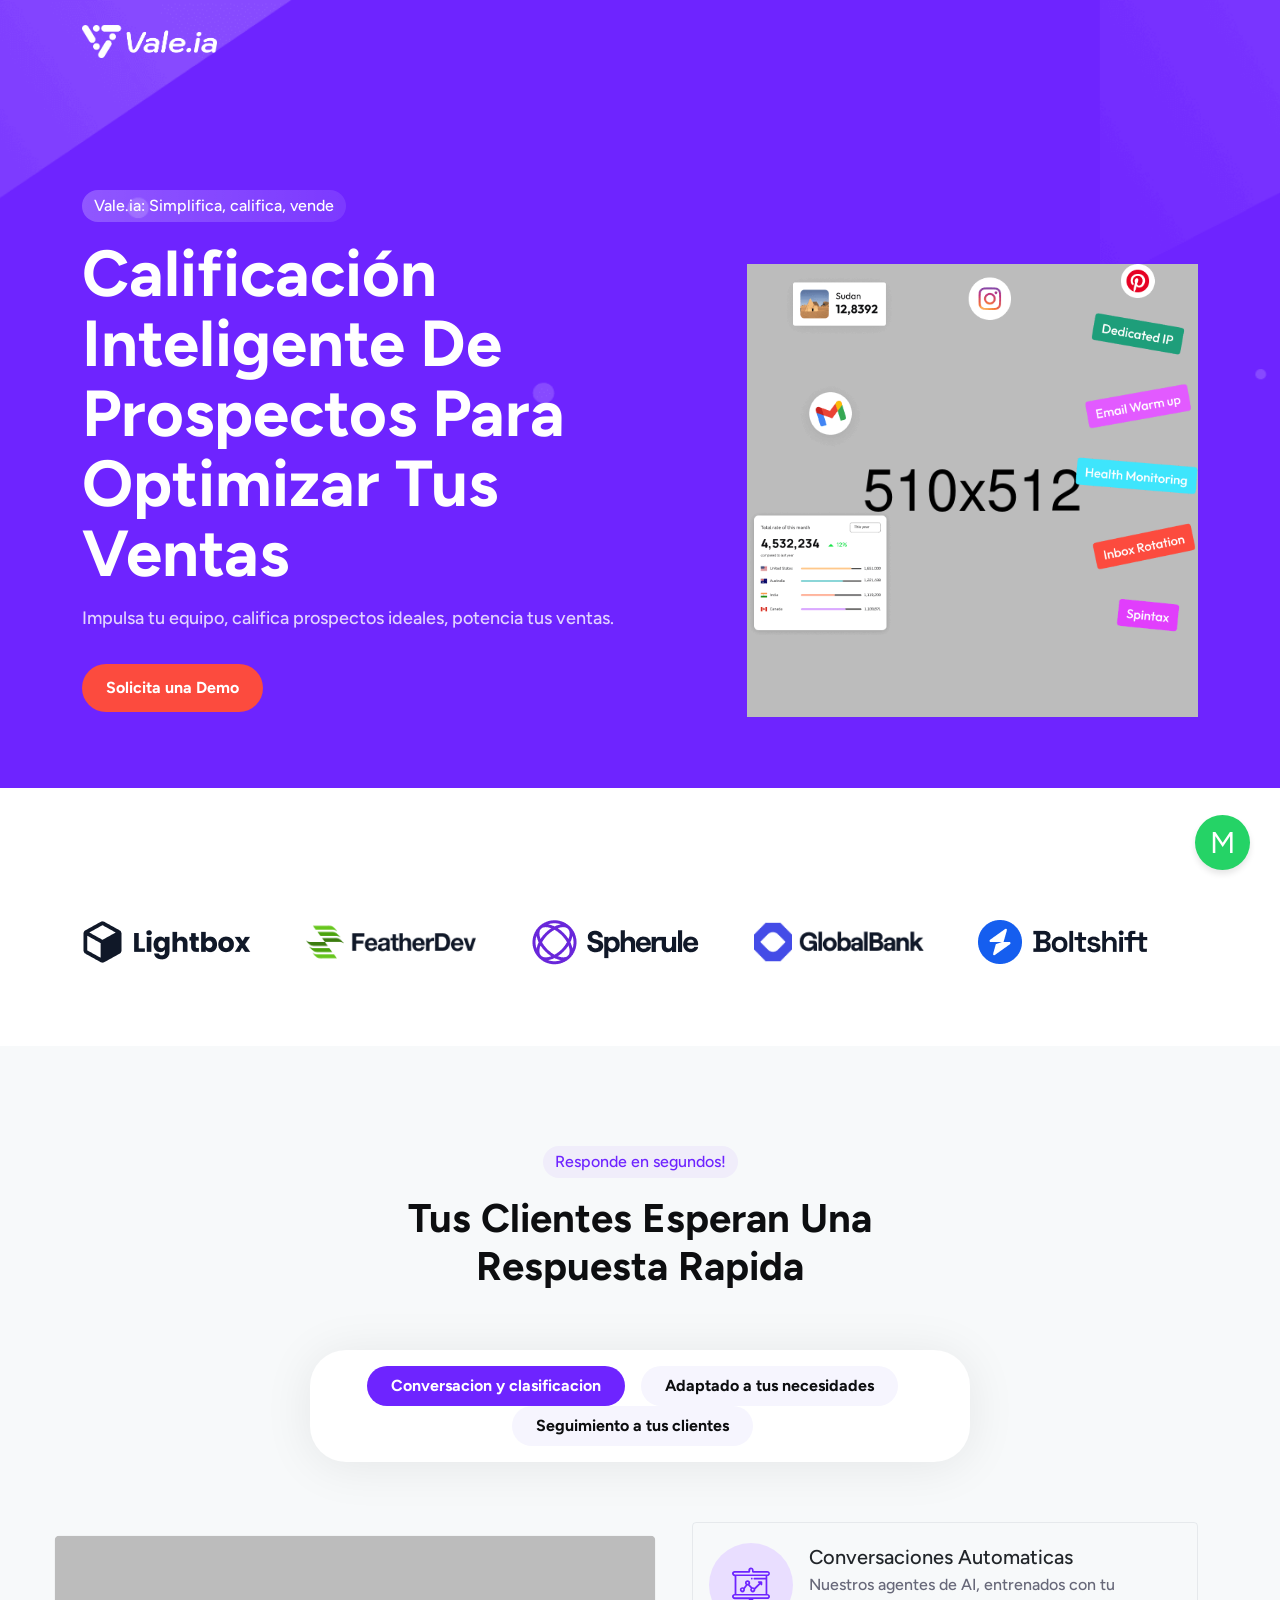
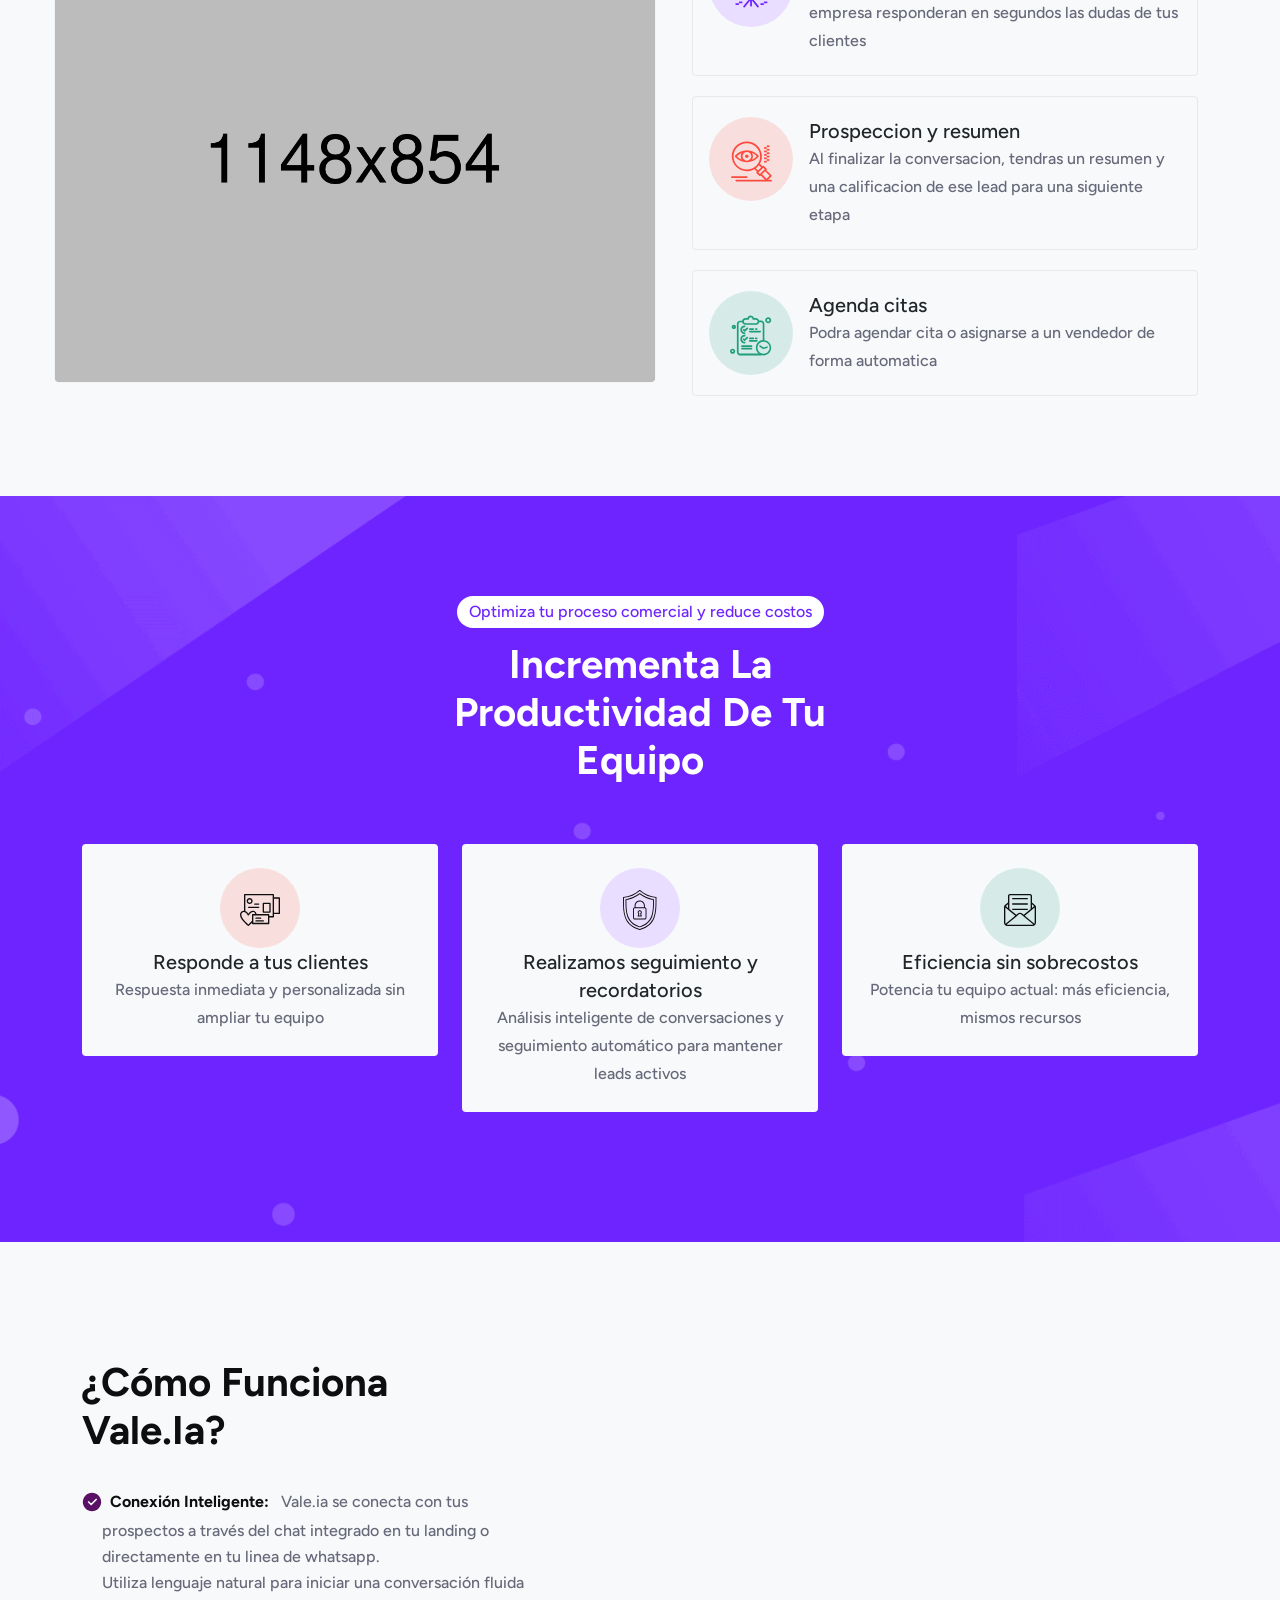
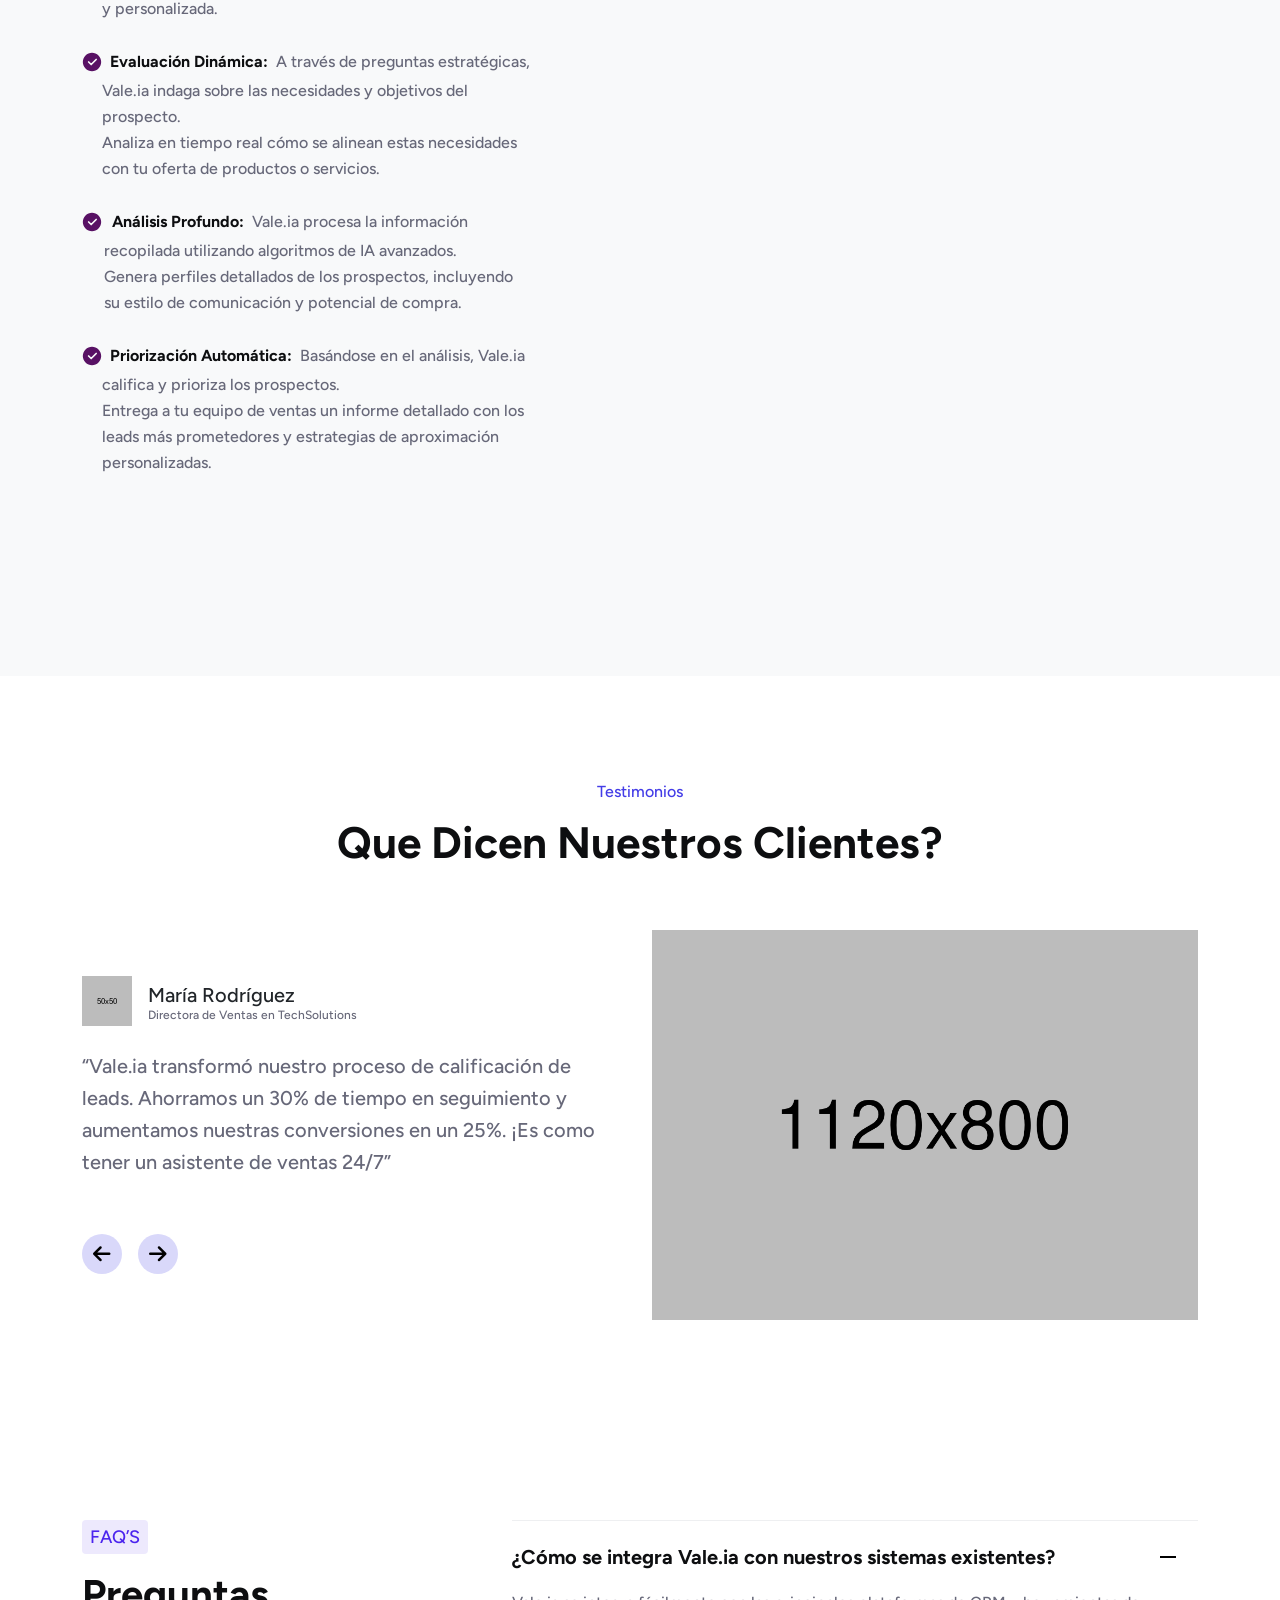
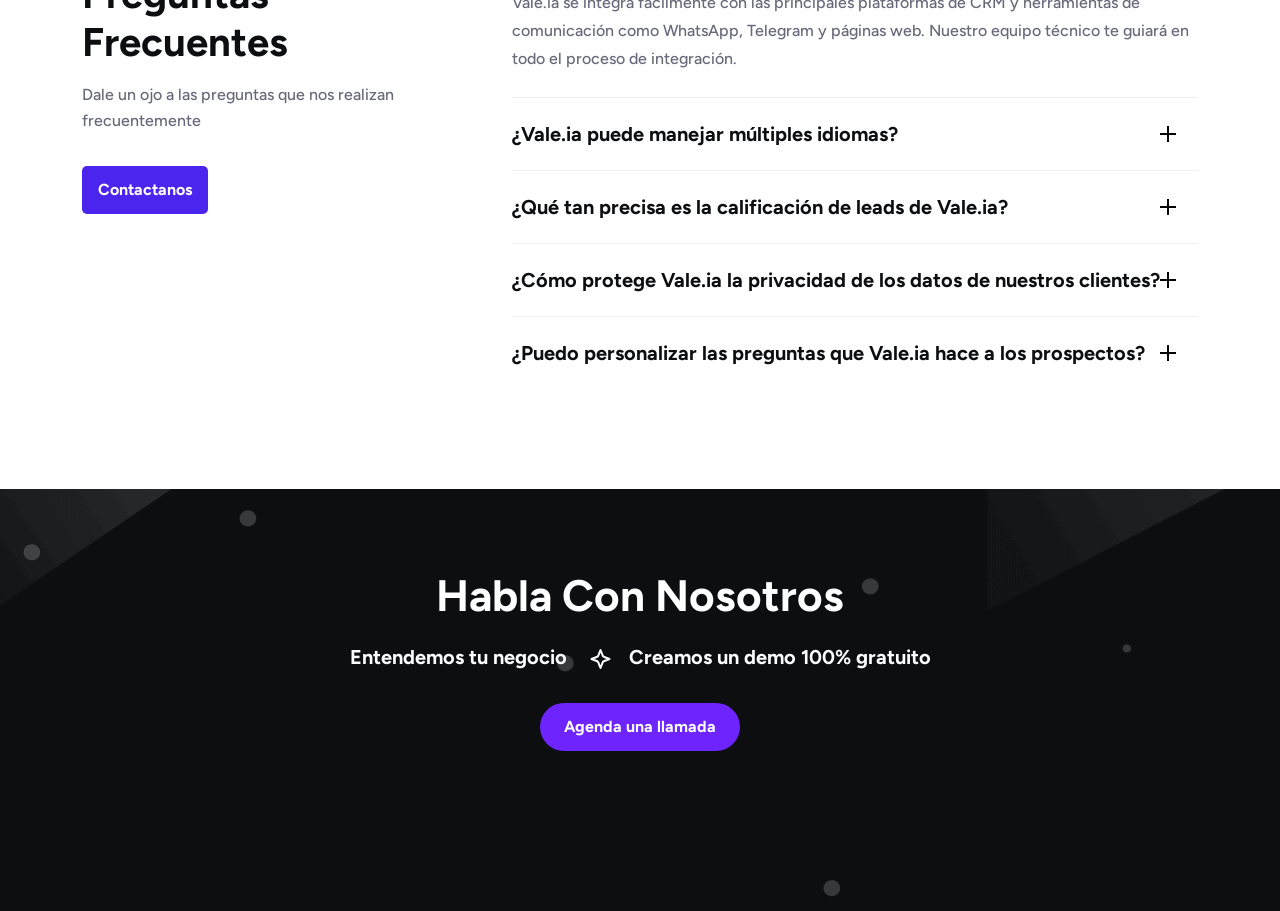
==== commit e8f59fd6: "GustavoMorales:ajustes en la landpage" ====
--- a/index.html
+++ b/index.html
@@ -52,9 +52,8 @@
         <div class="row">
           <div class="col-lg-12">
             <div class="header-elements">
-              <div class="site-logo">
-                <!-- <a href="index.html"><img src="assets/images/logo/logo1.png" alt=""></a> -->
-                 <p>Vale.IA</p>
+              <div class="mobile-logo-valeia">
+                <a href="index.html"><img src="assets/images/logo/vale.ia_blanco.png" alt=""></a>
               </div>
               <!-- <div class="main-menu">
                 <ul>
@@ -127,9 +126,8 @@
   <div class="container-fluid">
     <div class="col-12">
       <div class="mobile-header-elements">
-        <div class="mobile-logo">
-          <!-- <a href="index.html"><img src="assets/images/logo/logo1.png" alt=""></a> -->
-          <p>Vale.IA</p>
+        <div class="mobile-logo-valeia">
+          <a href="index.html"><img src="assets/images/logo/vale.ia_blanco.png" alt=""></a>
         </div>
         <!-- <div class="mobile-nav-icon dots-menu">
           <i class="fa-solid fa-bars"></i>
@@ -276,7 +274,7 @@
                     <h1 data-aos="fade-up" data-aos-duration="800">Calificación inteligente de prospectos para optimizar tus ventas</h1>
                     <p data-aos="fade-up" data-aos-duration="1000">Impulsa tu equipo, califica prospectos ideales, potencia tus ventas.</p>
                     <div data-aos="fade-up" data-aos-duration="1200">
-                      <a href="contact.html" class="header-btn2">Solicita una Demo </a>
+                      <a href="https://calendly.com/d/cmjb-f2y-2mv/vale-ia-demo" class="header-btn2">Solicita una Demo </a>
                     <!-- <a href="features.html" class="header-btn3">Explore Features</a> -->
                     </div>
                 </div>
@@ -400,7 +398,7 @@
                           <img src="assets/images/icons/service-icon1.svg" alt="">
                         </div>
                         <div class="tabs-text">
-                          <a href="features.html">Conversaciones Automaticas</a>
+                          <span>Conversaciones Automaticas</span>
                           <p>Nuestros agentes de AI, entrenados con tu empresa responderan en segundos las dudas de tus clientes</p>
                         </div>
                       </div>
@@ -410,7 +408,7 @@
                           <img src="assets/images/icons/service-icon2.svg" alt="">
                         </div>
                         <div class="tabs-text">
-                          <a href="features.html">Prospeccion y resumen</a>
+                          <span>Prospeccion y resumen</span>
                           <p>Al finalizar la conversacion, tendras un resumen y una calificacion de ese lead para una siguiente etapa</p>
                         </div>
                       </div>
@@ -420,7 +418,7 @@
                           <img src="assets/images/icons/service-icon3.svg" alt="">
                         </div>
                         <div class="tabs-text">
-                          <a href="features.html">Agenda citas</a>
+                          <span>Agenda citas</span>
                           <p>Podra agendar cita o asignarse a un vendedor de forma automatica</p>
                         </div>
                       </div>
@@ -442,7 +440,7 @@
                           <img src="assets/images/icons/service-icon1.svg" alt="">
                         </div>
                         <div class="tabs-text">
-                          <a href="features.html">Personalizacion a tu marca</a>
+                          <span>Personalizacion a tu marca</span>
                           <p>Adaptamos el chat a tu imagen corporativa</p>
                         </div>
                       </div>
@@ -452,7 +450,7 @@
                           <img src="assets/images/icons/service-icon2.svg" alt="">
                         </div>
                         <div class="tabs-text">
-                          <a href="features.html">Nos adaptamos a tus necesidades</a>
+                          <span>Nos adaptamos a tus necesidades</span>
                           <p>Integracion flexible: Whatsapp, telegram, pagina web</p>
                         </div>
                       </div>
@@ -462,7 +460,7 @@
                           <img src="assets/images/icons/service-icon3.svg" alt="">
                         </div>
                         <div class="tabs-text">
-                          <a href="features.html">Personalizamos tu experiencia</a>
+                          <span>Personalizamos tu experiencia</span>
                           <p>Nos adaptamos a tus procesos comerciales y creamos la mejor experiencia no solo para tus clientes, tambien para tu equipo de trabajo </p>
                         </div>
                       </div>
@@ -484,7 +482,7 @@
                           <img src="assets/images/icons/service-icon1.svg" alt="">
                         </div>
                         <div class="tabs-text">
-                          <a href="features.html">Recordatorio de Seguimiento a tus prospectos</a>
+                          <span>Recordatorio de Seguimiento a tus prospectos</span>
                           <p>Nuestro IA, analisa las conversaciones tenidas con un cliente y envia recordatorios para hacer seguimiento</p>
                         </div>
                       </div>
@@ -494,7 +492,7 @@
                           <img src="assets/images/icons/service-icon2.svg" alt="">
                         </div>
                         <div class="tabs-text">
-                          <a href="features.html">Interactua con tu data</a>
+                          <span>Interactua con tu data</span>
                           <p>Por medio de un chat bot, podras obtener respuestas rapidas sobre el estado de tus clientes, estadisticas comerciales y sugerencias </p>
                         </div>
                       </div>
@@ -504,7 +502,7 @@
                           <img src="assets/images/icons/service-icon3.svg" alt="">
                         </div>
                         <div class="tabs-text">
-                          <a href="features.html">Supervisión y Mejora Continua del Equipo Comercial</a>
+                          <span>Supervisión y Mejora Continua del Equipo Comercial</span>
                           <p>La IA supervisa las interacciones de tu equipo con los prospectos, analiza su efectividad y proporciona feedback personalizado para mejorar las técnicas de venta y mantener un crecimiento constante </p>
                         </div>
                       </div>
@@ -543,7 +541,7 @@
                   <img src="assets/images/icons/service2-icon1.svg" alt="">
                 </div>
                 <div class="service2-content">
-                  <a href="features.html">Responde a tus clientes</a>
+                  <span>Responde a tus clientes</span>
                   <p>Respuesta inmediata y personalizada sin ampliar tu equipo</p>
                   <!-- <a href="#" class="readmore">Read More <i class="fa-solid fa-arrow-right"></i></a> -->
                 </div>
@@ -556,7 +554,7 @@
                   <img src="assets/images/icons/service2-icon2.svg" alt="">
                 </div>
                 <div class="service2-content">
-                  <a href="features.html">Realizamos seguimiento y recordatorios</a>
+                  <span>Realizamos seguimiento y recordatorios</span>
                   <p>Análisis inteligente de conversaciones y seguimiento automático para mantener leads activos</p>
                   <!-- <a href="#" class="readmore">Read More <i class="fa-solid fa-arrow-right"></i></a> -->
                 </div>
@@ -569,7 +567,7 @@
                   <img src="assets/images/icons/service2-icon3.svg" alt="">
                 </div>
                 <div class="service2-content">
-                  <a href="features.html">Eficiencia sin sobrecostos</a>
+                  <span>Eficiencia sin sobrecostos</span>
                   <p>Potencia tu equipo actual: más eficiencia, mismos recursos</p>
                   <!-- <a href="#" class="readmore">Read More <i class="fa-solid fa-arrow-right"></i></a> -->
                 </div>
@@ -660,7 +658,7 @@
                       <div class="mans-slider-info">
                         <img src="assets/images/all-images/testimonial-slider-img2.png" alt="">
                         <div class="content">
-                          <a href="team.html">María Rodríguez</a>
+                          <span>María Rodríguez</span>
                           <p>Directora de Ventas en TechSolutions</p>
                         </div>
                       </div>
@@ -682,7 +680,7 @@
                       <div class="mans-slider-info">
                         <img src="assets/images/all-images/testimonial-slider-img2.png" alt="">
                         <div class="content">
-                          <a href="team.html">Carlos Mendoza</a>
+                          <span>Carlos Mendoza</span>
                           <p>CEO de GlobalRetail</p>
                         </div>
                       </div>
@@ -704,7 +702,7 @@
                       <div class="mans-slider-info">
                         <img src="assets/images/all-images/testimonial-slider-img2.png" alt="">
                         <div class="content">
-                          <a href="team.html">Ana Gómez</a>
+                          <span>Ana Gómez</span>
                           <p>Gerente de Marketing Digital en E-commerce Pro</p>
                         </div>
                       </div>
@@ -772,7 +770,7 @@
           <div class="space16"></div>
           <p data-aos="fade-up" data-aos-duration="1100">Dale un ojo a las preguntas que nos realizan frecuentemente</p>
           <div class="space32"></div>
-          <div data-aos="fade-up" data-aos-duration="1200"><a href="contact.html" class="header-btn5">Contactanos</a></div>
+          <div data-aos="fade-up" data-aos-duration="1200"><a href="https://calendly.com/d/cmjb-f2y-2mv/vale-ia-demo" class="header-btn5">Contactanos</a></div>
         </div>
       </div>
       <div class="col-lg-8">
@@ -848,7 +846,7 @@
           <h2 data-aos="fade-up" data-aos-duration="1000">Habla con nosotros</h2>
           <span data-aos="fade-up" data-aos-duration="1200">Entendemos tu negocio <img src="assets/images/icons/star-icon1.svg" alt="">Creamos un demo 100% gratuito</span>
           <div class="div text-center" data-aos="fade-up" data-aos-duration="1400">
-            <a href="contact.html" class="header-btn2">Agenda una llamada </a>
+            <a href="https://calendly.com/d/cmjb-f2y-2mv/vale-ia-demo" class="header-btn2">Agenda una llamada </a>
           </div>
         </div>
       </div>
--- a/assets/css/plugins/mobile.css
+++ b/assets/css/plugins/mobile.css
@@ -42,6 +42,14 @@
     font-weight: 700;
     color: #0B1B23;
     text-decoration: none;
+}
+
+.mobile-logo-valeia{
+    font-size: 20px;
+    font-weight: 700;
+    color: #0B1B23;
+    text-decoration: none;
+    width: 15vh;
 }
 
 
--- a/assets/css/master.css
+++ b/assets/css/master.css
@@ -2030,20 +2030,20 @@
   transition: all 200ms linear;
 }
 
-.progress-wrap.active-progress {
+/* .progress-wrap.active-progress {
   opacity: 1;
   visibility: visible;
   transform: translateY(0);
-}
-
-.progress-wrap::after {
+} */
+
+/* .progress-wrap::after {
   position: absolute;
   font-family: "FontAwesome";
   content: "\f062";
   text-align: center;
   line-height: 56px;
   font-size: 18px;
-  color: #433CE7;
+  color: #3f3ce7;
   left: 0;
   top: 0;
   height: 56px;
@@ -2052,13 +2052,13 @@
   display: block;
   z-index: 1;
   transition: all 200ms linear;
-}
-
-.progress-wrap:hover::after {
+} */
+
+/* .progress-wrap:hover::after {
   opacity: 0;
-}
-
-.progress-wrap::before {
+} */
+
+/* .progress-wrap::before {
   position: absolute;
   font-family: "FontAwesome";
   content: "\f062";
@@ -2074,17 +2074,17 @@
   display: block;
   z-index: 2;
   transition: all 200ms linear;
-}
-
-.progress-wrap:hover::before {
+} */
+
+/* .progress-wrap:hover::before {
   opacity: 1;
-}
-
-.progress-wrap svg path {
+} */
+
+/* .progress-wrap svg path {
   fill: none;
-}
-
-.progress-wrap svg.progress-circle path {
+} */
+
+/* .progress-wrap svg.progress-circle path {
   stroke: #433CE7;
   stroke-width: 4;
   box-sizing: border-box;
@@ -2095,7 +2095,7 @@
   opacity: 1;
   visibility: visible;
   transform: translateY(0);
-}
+} */
 
 /*============= PRELOADER CSS AREA ENDS===============*/
 /*============= BUTTON CSS AREA ===============*/
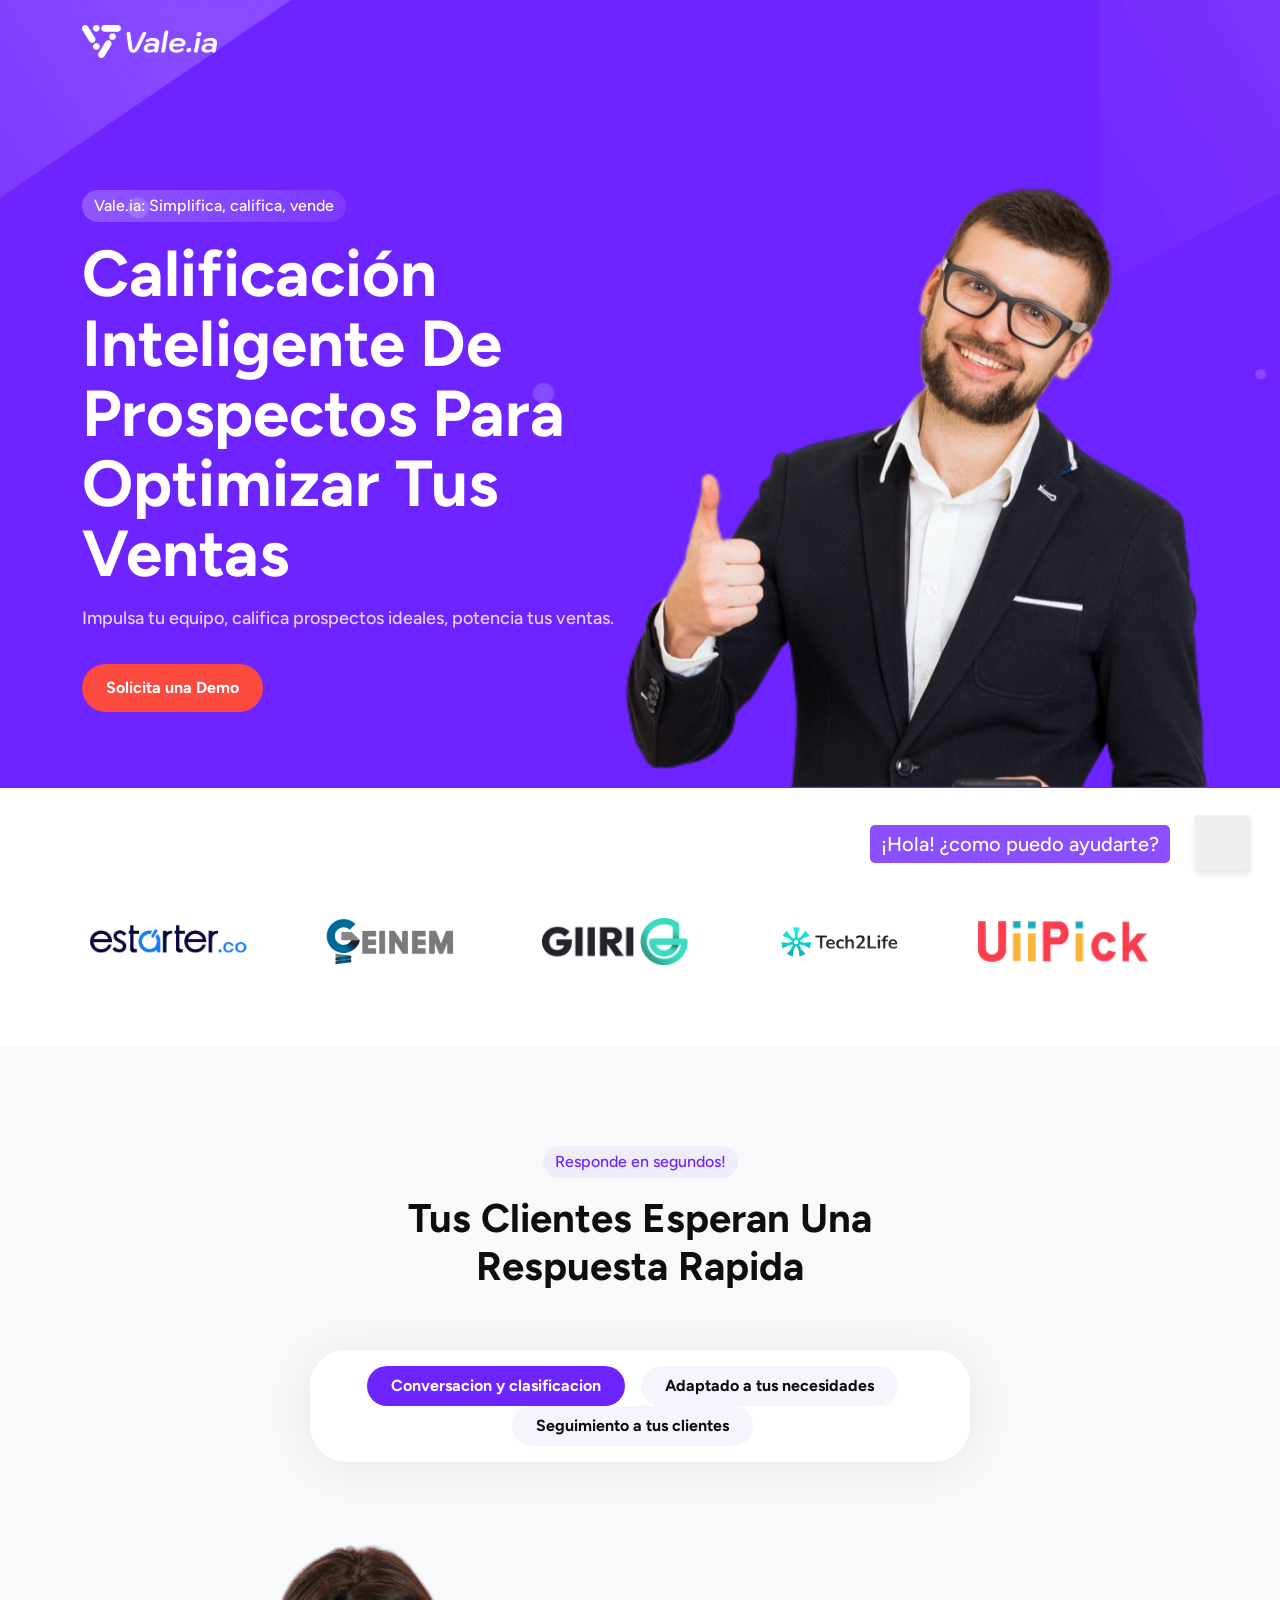
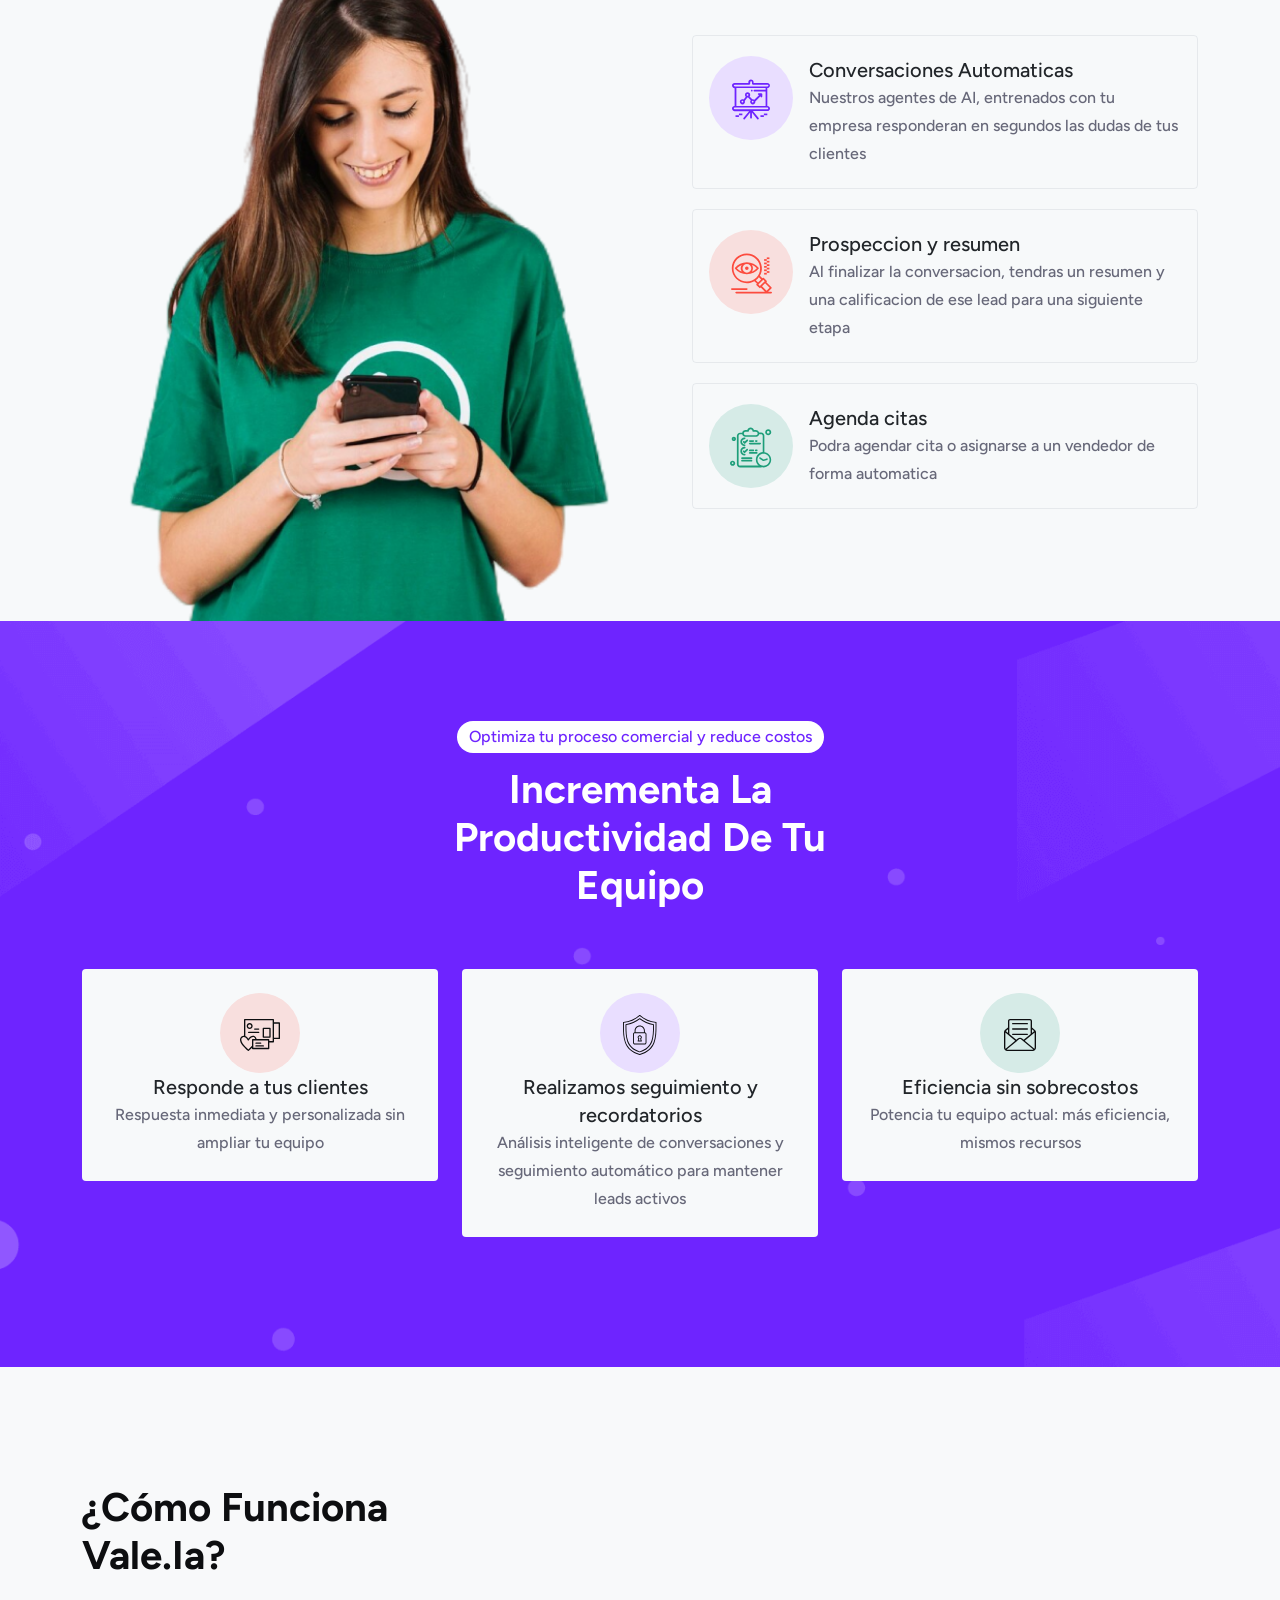
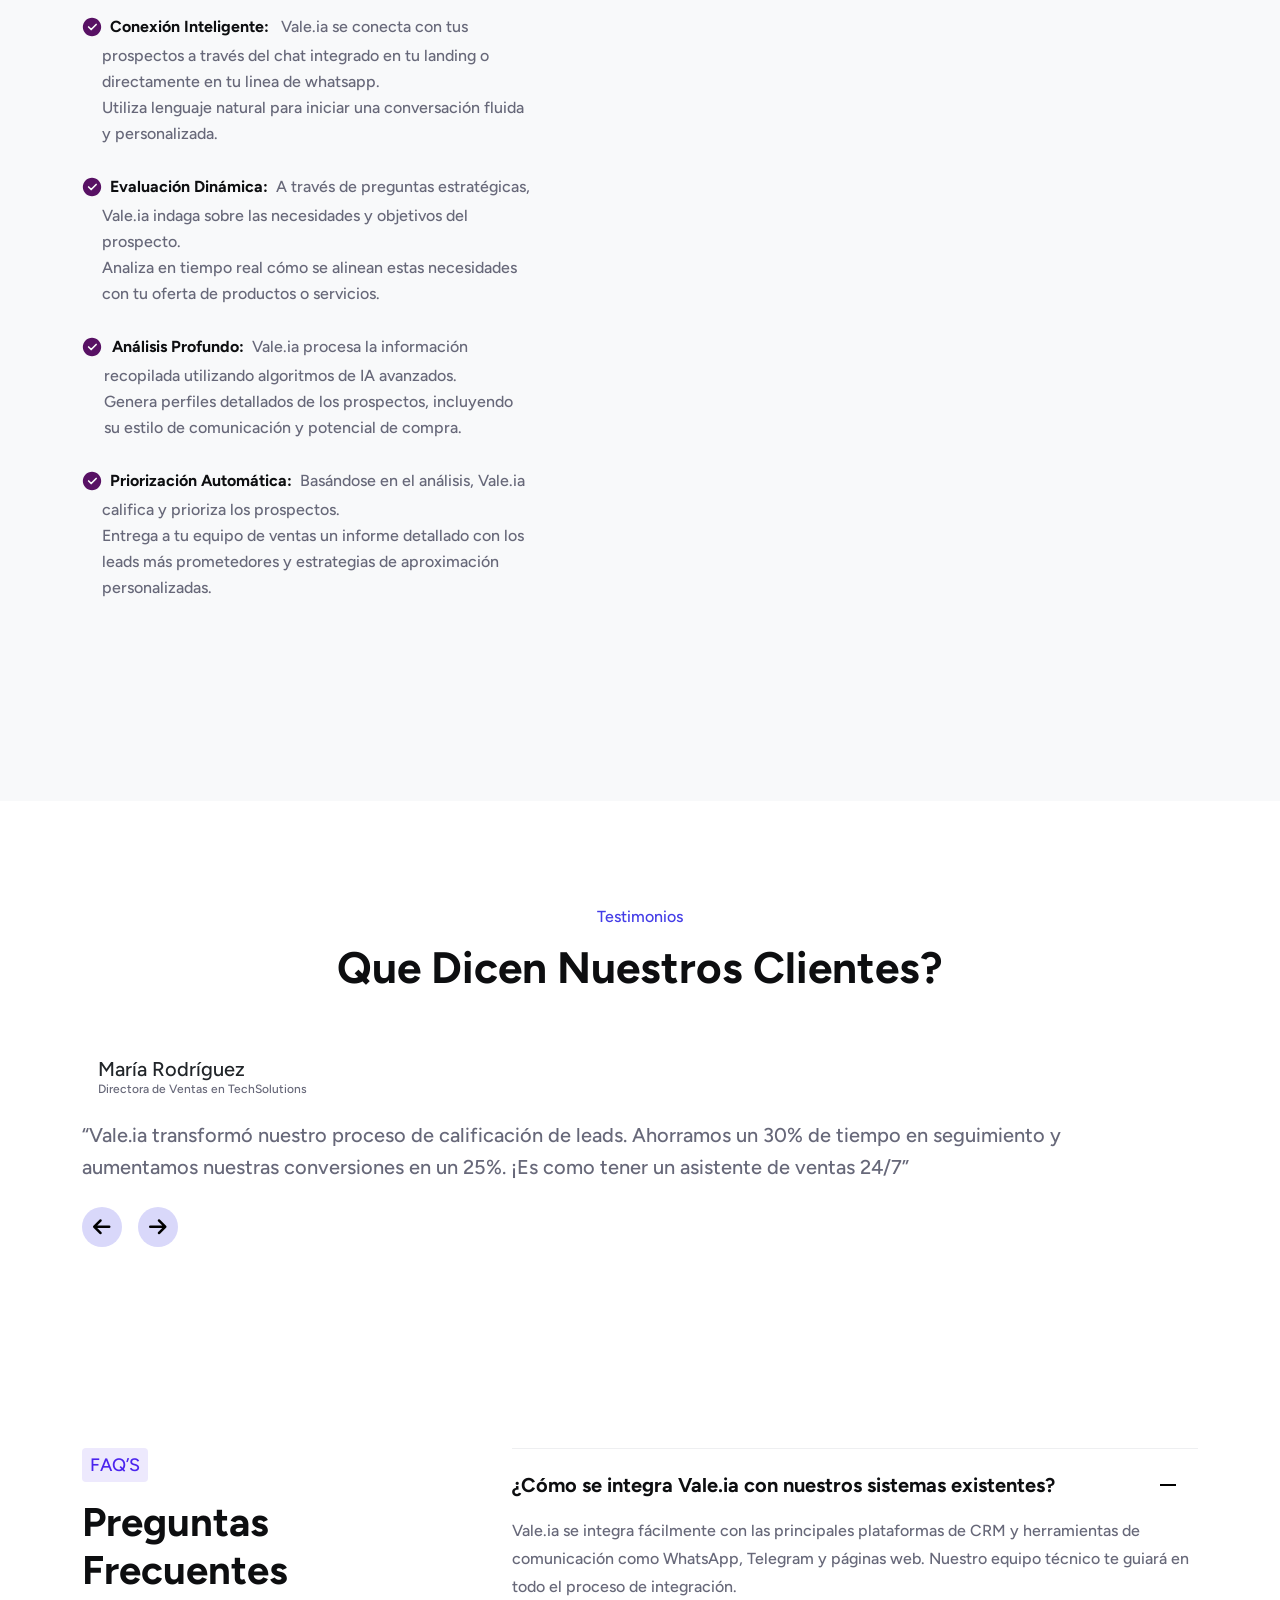
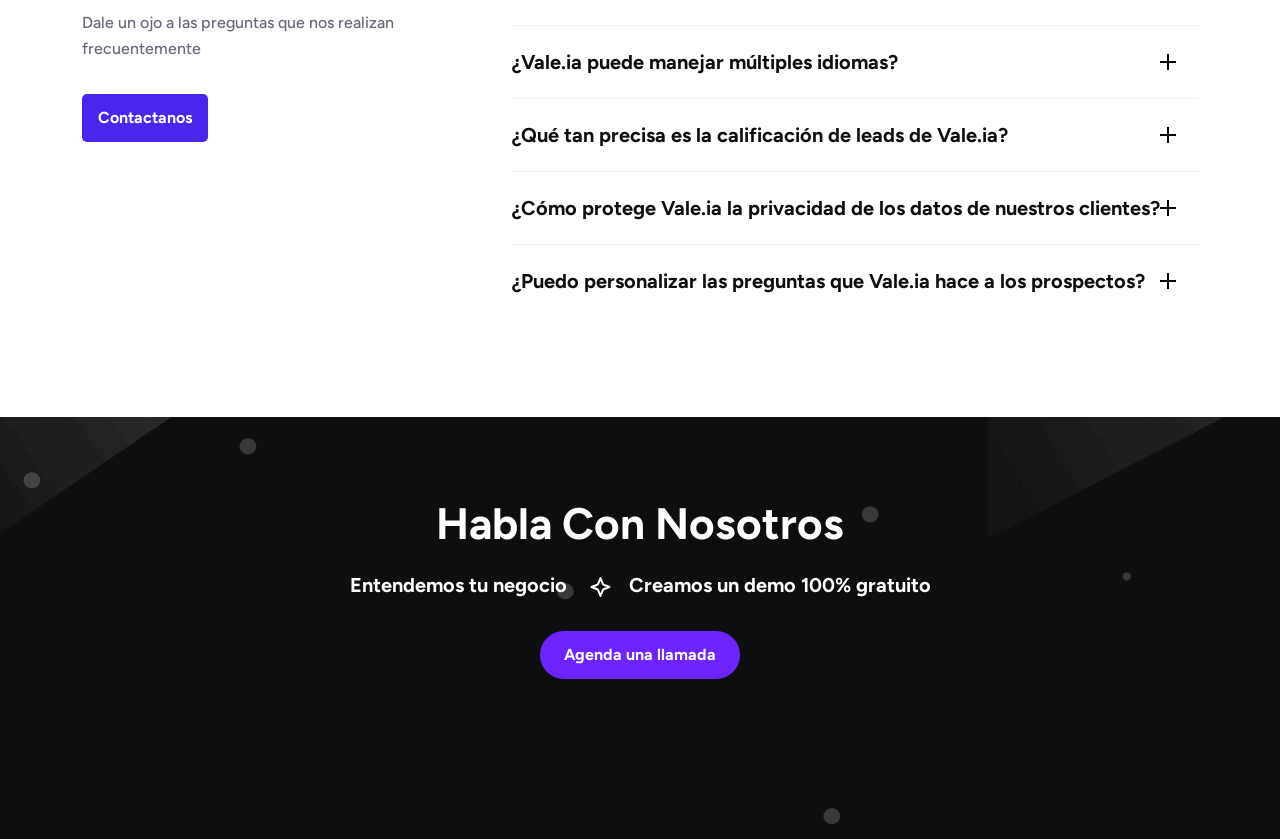
==== commit 844854f4: "WHI-38:GustavoMorales: Ajustes requeridos en la land page, se agregan estilos nuevos y se cambian la" ====
--- a/index.html
+++ b/index.html
@@ -281,12 +281,12 @@
             </div>
             <div class="col-lg-5">
                 <div class="header-images-area">
-                    <div class="header-elements1 reveal">
-                        <img src="assets/images/all-images/haeder2-img1.png" alt="">
-                    </div>
-                    <div class="header-elements2" data-aos="zoom-out" data-aos-duration="1000">
+                    <div class="header-elements1">
+                        <img src="assets/images/all-images/imagendelhero1.png" alt="">
+                    </div>
+                    <!-- <div class="header-elements2" data-aos="zoom-out" data-aos-duration="1000">
                         <img src="assets/images/elements/header2-elements.png" alt="" class="aniamtion-key-3">
-                    </div>
+                    </div> -->
                 </div>
             </div>
         </div>
@@ -309,43 +309,19 @@
             <div class="col-lg-12" data-aos="fade-left" data-aos-duration="1200">
                 <div class="brand2-logos">
                     <div class="brand2-logo">
-                        <img src="assets/images/elements/brand2-logo1.png" alt="">
+                        <img src="assets/images/all-images/logoEstarter.png" alt="">
                     </div>
                     <div class="brand2-logo">
-                        <img src="assets/images/elements/brand2-logo2.png" alt="">
+                        <img src="assets/images/all-images/logoGeinem.png" alt="">
                     </div>
                     <div class="brand2-logo">
-                        <img src="assets/images/elements/brand2-logo3.png" alt="">
+                        <img src="assets/images/all-images/logoGiiri.png" alt="">
                     </div>
                     <div class="brand2-logo">
-                        <img src="assets/images/elements/brand2-logo4.png" alt="">
+                        <img src="assets/images/all-images/logoTech2Life.png" alt="">
                     </div>
                     <div class="brand2-logo">
-                        <img src="assets/images/elements/brand2-logo5.png" alt="">
-                    </div>
-                    <div class="brand2-logo">
-                        <img src="assets/images/elements/brand2-logo1.png" alt="">
-                    </div>
-                    <div class="brand2-logo">
-                        <img src="assets/images/elements/brand2-logo2.png" alt="">
-                    </div>
-                    <div class="brand2-logo">
-                        <img src="assets/images/elements/brand2-logo3.png" alt="">
-                    </div>
-                    <div class="brand2-logo">
-                        <img src="assets/images/elements/brand2-logo4.png" alt="">
-                    </div>
-                    <div class="brand2-logo">
-                        <img src="assets/images/elements/brand2-logo5.png" alt="">
-                    </div>
-                    <div class="brand2-logo">
-                        <img src="assets/images/elements/brand2-logo1.png" alt="">
-                  </div>
-                    <div class="brand2-logo">
-                        <img src="assets/images/elements/brand2-logo2.png" alt="">
-                    </div>
-                    <div class="brand2-logo">
-                        <img src="assets/images/elements/brand2-logo3.png" alt="">
+                        <img src="assets/images/all-images/logoUiiPick.png" alt="">
                     </div>
                 </div>
             </div>
@@ -355,7 +331,7 @@
 <!--===== OTHERS ENDS =======-->
 
 <!--===== Caracteristicas principales =======-->
-<div class="genaration2-section-area sp3">
+<div class="genaration2-section-area sp9">
     <div class="container">
         <div class="row">
             <div class="col-lg-6 m-auto">
@@ -388,8 +364,8 @@
                 <div class="tabs-contents">
                   <div class="row align-items-center">
                     <div class="col-lg-6">
-                     <div class="tabs-images reveal">
-                      <img src="assets/images/all-images/service2-img1.png" alt="">
+                     <div class="tabs-images">
+                      <img src="assets/images/all-images/feliz-mujer-joven-mirando-telefono-movil.png" alt="">
                      </div>
                     </div>
                     <div class="col-lg-6">
@@ -430,8 +406,8 @@
                 <div class="tabs-contents">
                   <div class="row align-items-center">
                     <div class="col-lg-6">
-                     <div class="tabs-images reveal">
-                      <img src="assets/images/all-images/works-img1.png" alt="">
+                     <div class="tabs-images">
+                      <img src="assets/images/all-images/joven-empresaria-comprobando-su-tableta-espacio-copia.png" alt="">
                      </div>
                     </div>
                     <div class="col-lg-6">
@@ -473,7 +449,7 @@
                   <div class="row align-items-center">
                     <div class="col-lg-6">
                      <div class="tabs-images">
-                      <img src="assets/images/all-images/service2-img1.png" alt="">
+                      <img src="assets/images/all-images/joven-mujer-sonriente-midiendo-cintura-mostrando-pulgar-arriba.png" alt="">
                      </div>
                     </div>
                     <div class="col-lg-6">
@@ -626,9 +602,12 @@
           </div>
         </div>
       </div>
-      <div class="col-lg-7">
+      <div class="col-lg-7 position-video">
         <div class="collaborate-img" data-aos="flip-right" data-aos-duration="1000">
-          <img src="assets/images/all-images/others-img5.png" alt="">
+          <video controls>
+            <source src="assets/videos/video_demo_valeia.mp4" type="video/mp4">
+            Tu navegador no soporta el elemento de video.
+          </video>
         </div>
       </div>
     </div>
@@ -651,12 +630,12 @@
       <div class="col-lg-12">
         <div class="testimonial-sliders">
              <div class="row align-items-center">
-              <div class="col-lg-6">
+              <div class="col-lg-12">
                 <div class="testimonial-content-slider slider-nav1">
                   <div class="testimonial-slider-boxarea">
                     <div class="testimonila-img">
                       <div class="mans-slider-info">
-                        <img src="assets/images/all-images/testimonial-slider-img2.png" alt="">
+                        <!-- <img src="assets/images/all-images/testimonial-slider-img2.png" alt=""> -->
                         <div class="content">
                           <span>María Rodríguez</span>
                           <p>Directora de Ventas en TechSolutions</p>
@@ -678,7 +657,7 @@
                   <div class="testimonial-slider-boxarea">
                     <div class="testimonila-img">
                       <div class="mans-slider-info">
-                        <img src="assets/images/all-images/testimonial-slider-img2.png" alt="">
+                        <!-- <img src="assets/images/all-images/testimonial-slider-img2.png" alt=""> -->
                         <div class="content">
                           <span>Carlos Mendoza</span>
                           <p>CEO de GlobalRetail</p>
@@ -700,7 +679,7 @@
                   <div class="testimonial-slider-boxarea">
                     <div class="testimonila-img">
                       <div class="mans-slider-info">
-                        <img src="assets/images/all-images/testimonial-slider-img2.png" alt="">
+                        <!-- <img src="assets/images/all-images/testimonial-slider-img2.png" alt=""> -->
                         <div class="content">
                           <span>Ana Gómez</span>
                           <p>Gerente de Marketing Digital en E-commerce Pro</p>
@@ -732,22 +711,22 @@
               <div class="col-lg-6">
                 <div class="teimonial-slider-nav-area foter-carousel">
                   <div class="testimonial-slider-img reveal">
-                    <img src="assets/images/all-images/testimonial-slider-img1.png" alt="">
+                    <!-- <img src="assets/images/all-images/testimonial-slider-img1.png" alt=""> -->
                   </div>
                   <div class="testimonial-slider-img reveal">
-                    <img src="assets/images/all-images/works-img1.png" alt="">
+                    <!-- <img src="assets/images/all-images/works-img1.png" alt=""> -->
                   </div>
                   <div class="testimonial-slider-img reveal">
-                    <img src="assets/images/all-images/testimonial-slider-img1.png" alt="">
+                    <!-- <img src="assets/images/all-images/testimonial-slider-img1.png" alt=""> -->
                   </div>
                   <div class="testimonial-slider-img reveal">
-                    <img src="assets/images/all-images/works-img1.png" alt="">
+                    <!-- <img src="assets/images/all-images/works-img1.png" alt=""> -->
                   </div>
                   <div class="testimonial-slider-img reveal">
-                    <img src="assets/images/all-images/testimonial-slider-img1.png" alt="">
+                    <!-- <img src="assets/images/all-images/testimonial-slider-img1.png" alt=""> -->
                   </div>
                   <div class="testimonial-slider-img reveal">
-                    <img src="assets/images/all-images/works-img1.png" alt="">
+                    <!-- <img src="assets/images/all-images/works-img1.png" alt=""> -->
                   </div>
                 </div>
               </div>
--- a/assets/css/master.css
+++ b/assets/css/master.css
@@ -100,6 +100,10 @@
   padding: 80px 0 80px;
 }
 
+.sp9{
+  padding: 100px 0 0px;
+}
+
 .space10 {
   height: 10px;
 }
@@ -1496,27 +1500,124 @@
   }
 }
 .welcome2-section-area .header-images-area {
-  position: relative;
+    position: relative;
 }
 @media (max-width: 767px) {
   .welcome2-section-area .header-images-area {
     margin-top: 30px;
   }
 }
+
+@media only screen and (min-width: 360px) and (max-width: 539px) {
+  .welcome2-section-area .header-images-area {
+    margin-top: 0px;
+  }
+}
 @media only screen and (min-width: 768px) and (max-width: 991px) {
   .welcome2-section-area .header-images-area {
     margin-top: 30px;
   }
 }
 .welcome2-section-area .header-images-area .header-elements1 {
-  position: absolute;
-}
-@media only screen and (min-width: 768px) and (max-width: 991px) {
+    position: relative;
+    width: 100%;
+    height: 100%;
+}
+
+/* Extra large screens (1440px and above) */
+@media only screen and (min-width: 1440px) {
   .welcome2-section-area .header-images-area .header-elements1 {
+    transform: translate(0px, -62px) scale(1.5);
     height: 100%;
     width: 100%;
   }
 }
+
+@media only screen and (min-width: 1401px) and (max-width: 1439px) {
+  .welcome2-section-area .header-images-area .header-elements1 {
+    transform: translate(-42px, -34px) scale(1.4);
+    height: 100%;
+    width: 100%;
+  }
+}
+
+
+@media only screen and (min-width: 1201px) and (max-width: 1400px) {
+  .welcome2-section-area .header-images-area .header-elements1 {
+    transform: translate(-41px, 7px) scale(1.4);
+    height: 100%;
+    width: 100%;
+  }
+}
+
+/* Large screens (1024px to 1440px) */
+@media only screen and (min-width: 1024px) and (max-width: 1200px) {
+  .welcome2-section-area .header-images-area .header-elements1 {
+    transform: translate(27px, 58px) scale(1.5);
+    height: 100%;
+    width: 100%;
+  }
+}
+
+/* Medium screens (768px to 1024px) */
+@media only screen and (min-width: 992px) and (max-width: 1023px) {
+  .welcome2-section-area .header-images-area .header-elements1 {
+    transform: translate(-35px, 97px) scale(1.3);
+    height: 100%;
+    width: 100%;
+  }
+}
+
+/* Medium screens (768px to 1024px) */
+@media only screen and (min-width: 768px) and (max-width: 991px) {
+  .welcome2-section-area .header-images-area .header-elements1 {
+    transform: translate(-35px, 0px) scale(1);
+    height: 100%;
+    width: 100%;
+  }
+}
+
+/* Small screens (540px to 768px) */
+@media only screen and (min-width: 540px) and (max-width: 767px) {
+  .welcome2-section-area .header-images-area .header-elements1 {
+    transform: translate(0px, -11px) scale(1.3);
+    height: 100%;
+    width: 100%;
+  }
+}
+
+@media only screen and (min-width: 461px) and (max-width: 539px) {
+  .welcome2-section-area .header-images-area .header-elements1 {
+    transform: translate(8px, 48px) scale(1.1);
+    height: 100%;
+    width: 100%;
+  }
+}
+
+@media only screen and (min-width: 421px) and (max-width: 460px) {
+  .welcome2-section-area .header-images-area .header-elements1 {
+    transform: translate(8px, 49px) scale(1.1);
+    height: 100%;
+    width: 100%;
+  }
+}
+
+@media only screen and (min-width: 411px) and (max-width: 420px) {
+  .welcome2-section-area .header-images-area .header-elements1 {
+    transform: translate(8px, 50px) scale(1.1);
+    height: 100%;
+    width: 100%;
+  }
+}
+
+/* Extra small screens (360px to 540px) */
+@media only screen and (min-width: 360px) and (max-width: 410px) {
+  .welcome2-section-area .header-images-area .header-elements1 {
+    transform: translate(8px, 52px) scale(1.1);
+    height: 100%;
+    width: 100%;
+  }
+}
 .welcome2-section-area .header-images-area .header-elements1 img {
   height: 100%;
   width: 100%;
@@ -1524,8 +1625,6 @@
      object-fit: contain;
 }
 .welcome2-section-area .header-images-area .header-elements2 {
-  height: 100%;
-  width: 100%;
   -o-object-fit: cover;
      object-fit: cover;
   position: relative;
@@ -4539,6 +4638,12 @@
   line-height: 26px;
 }
 
+/* ========== VIDEO CSS ================= */
+.position-video{
+  text-align: center;
+}
+
+
 /*============= SERVICE CSS AREA ENDS ===============*/
 /*============= FEATURES CSS AREA ===============*/
 .features1-section-area {
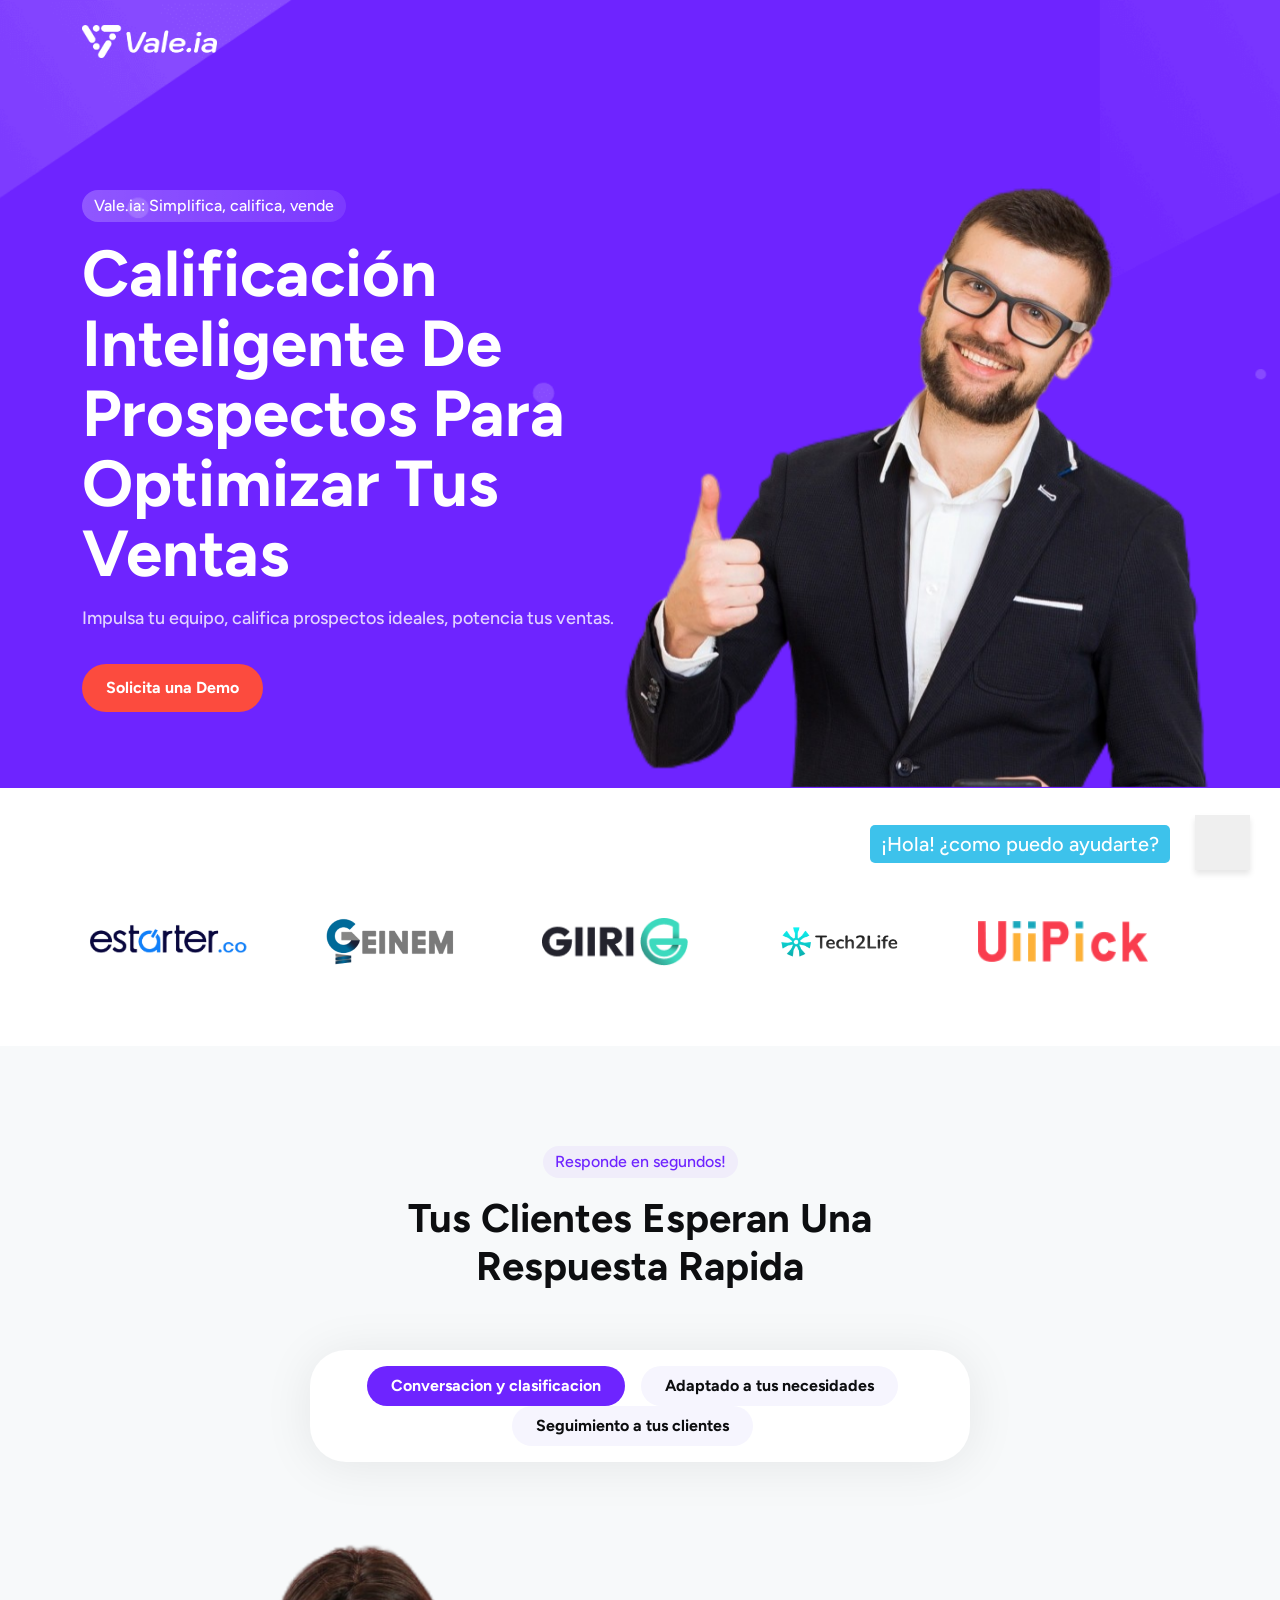
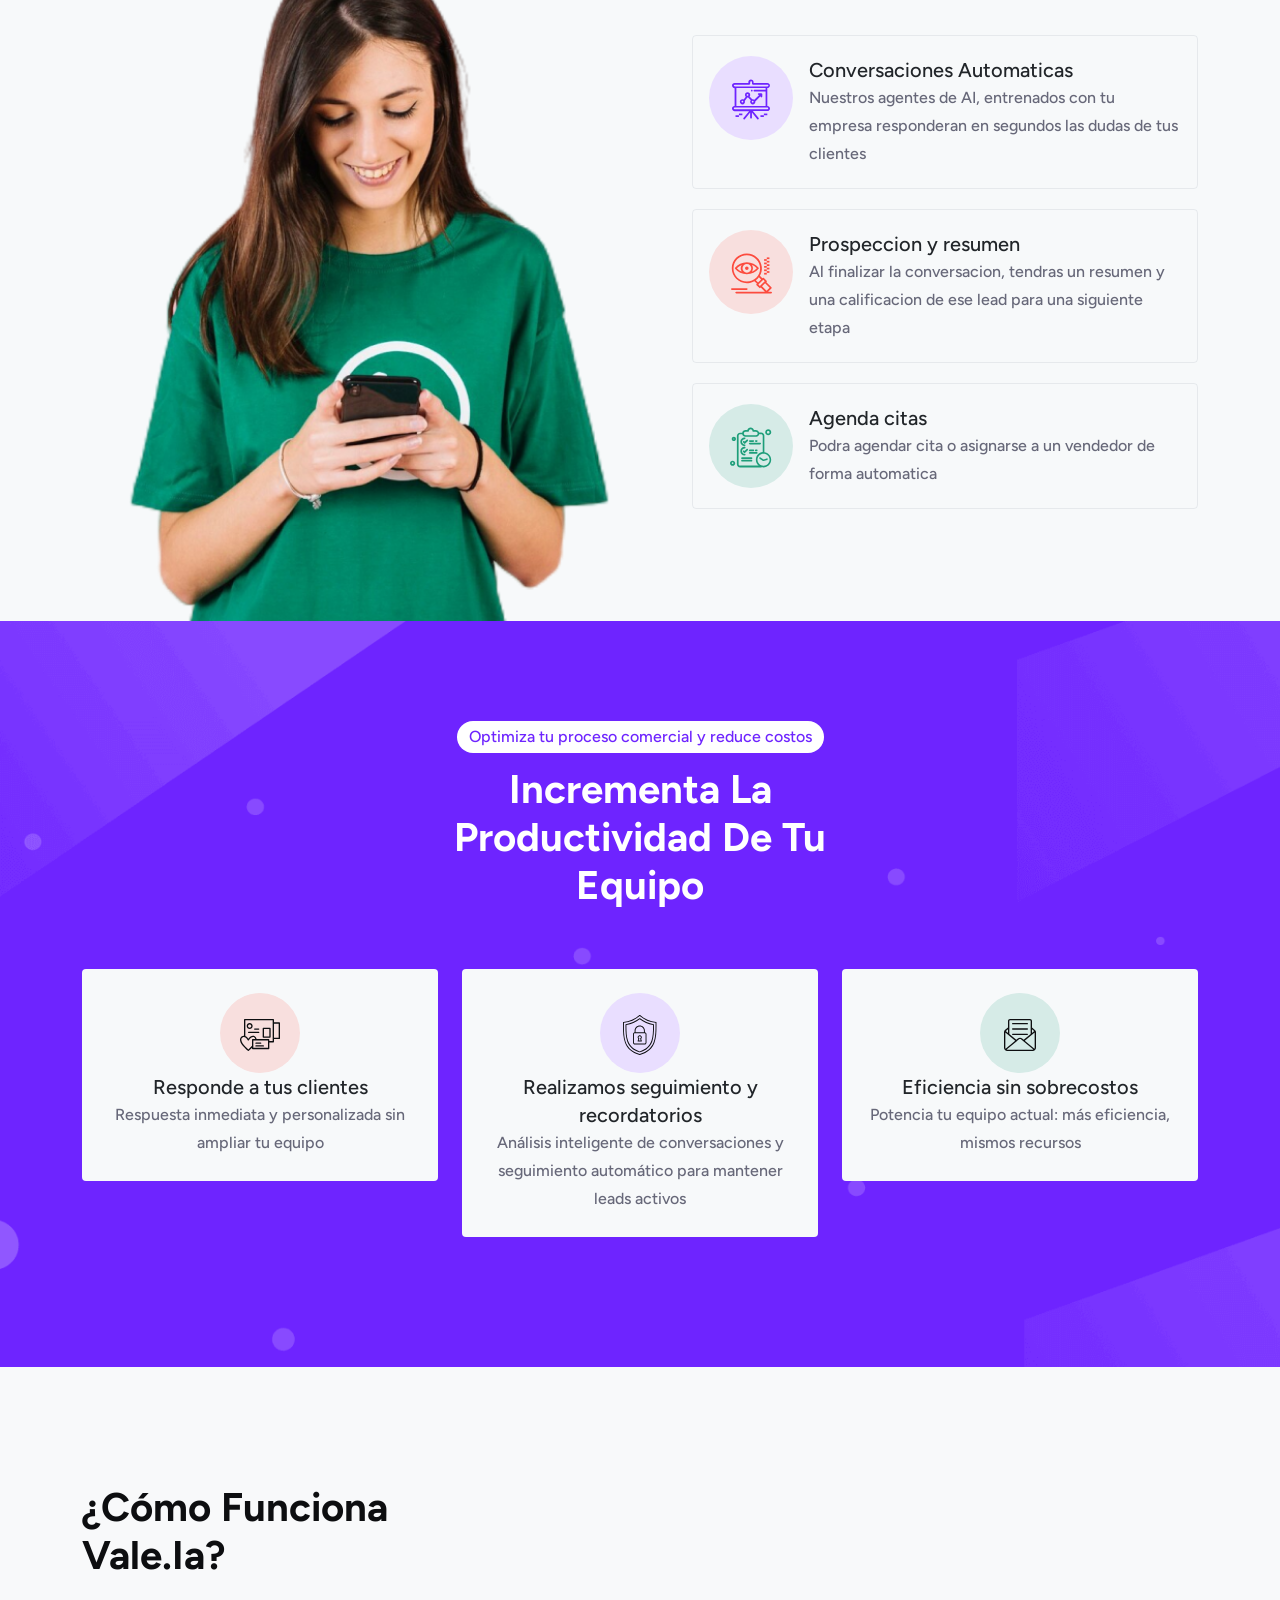
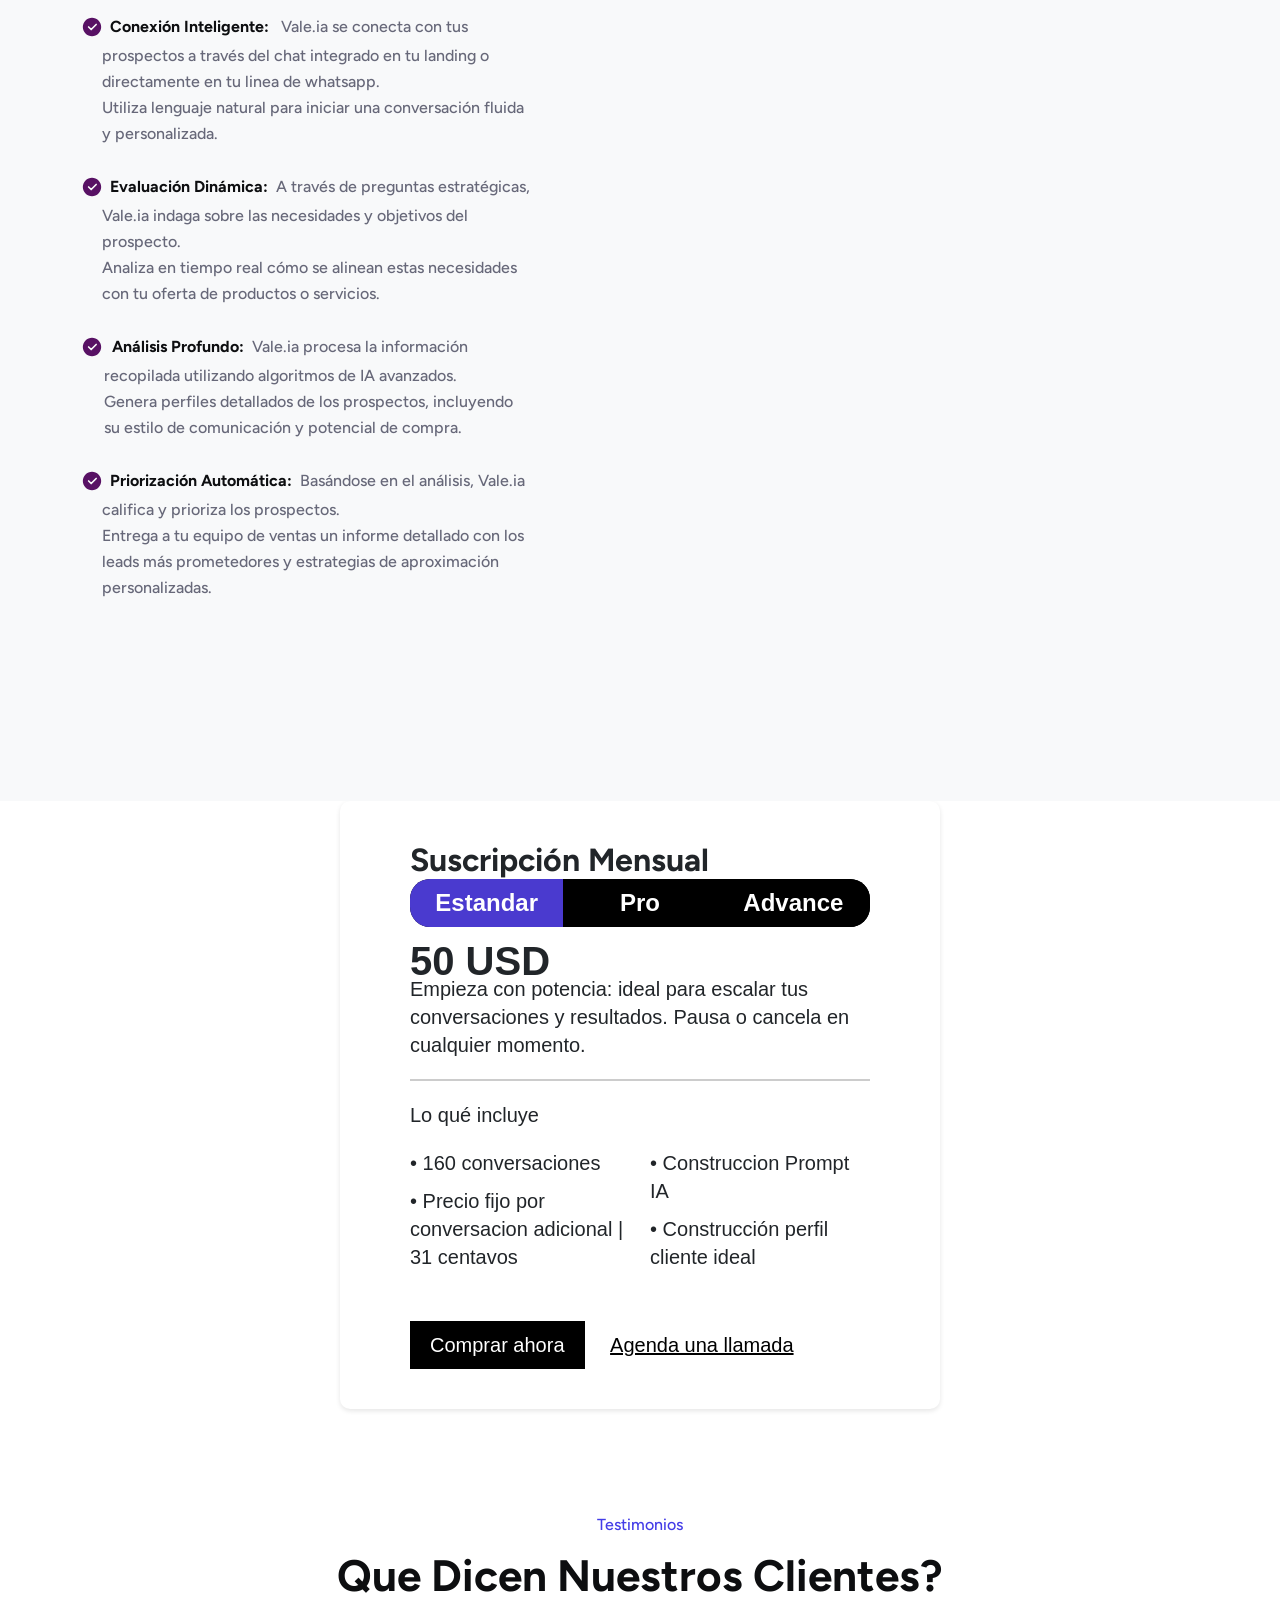
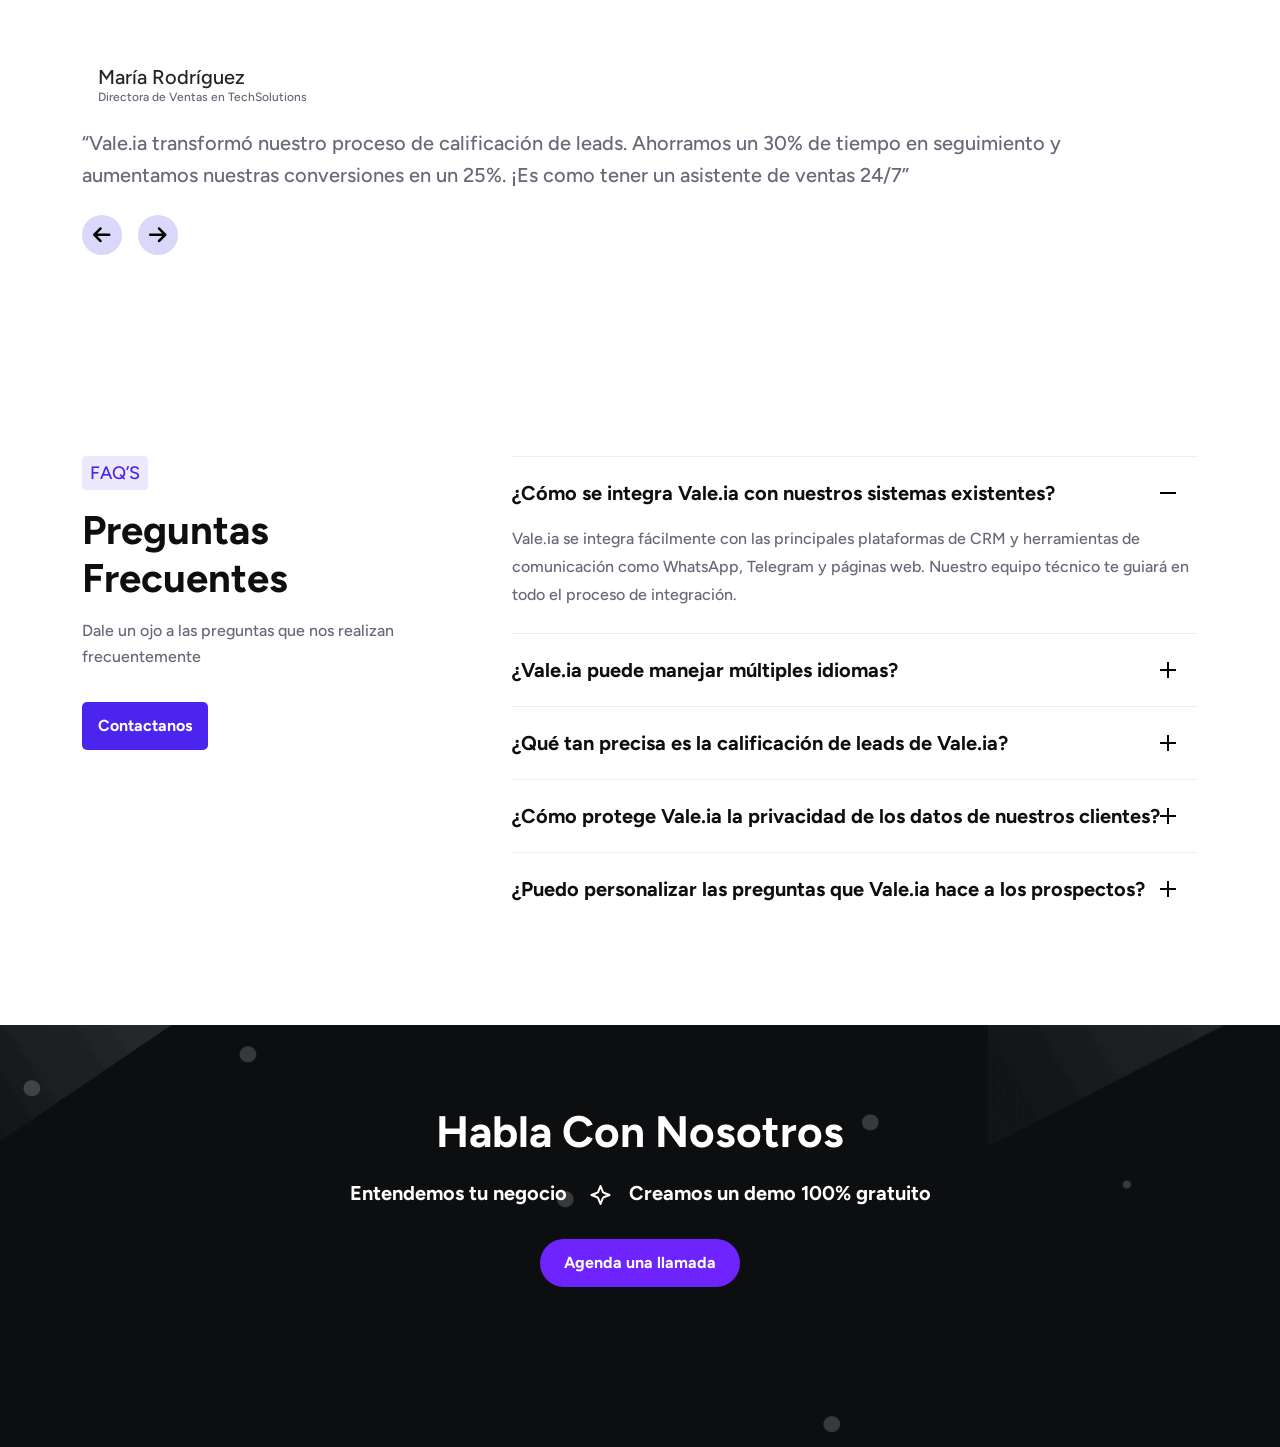
==== commit b4bb9e27: "add pricing section" ====
--- a/index.html
+++ b/index.html
@@ -604,7 +604,7 @@
       </div>
       <div class="col-lg-7 position-video">
         <div class="collaborate-img" data-aos="flip-right" data-aos-duration="1000">
-          <video controls>
+          <video controls autoplay muted loop>
             <source src="assets/videos/video_demo_valeia.mp4" type="video/mp4">
             Tu navegador no soporta el elemento de video.
           </video>
@@ -612,6 +612,33 @@
       </div>
     </div>
     <div class="space100 d-lg-block d-none"></div>
+  </div>
+</div>
+<div id="container">
+  <h2 style="text-align: left;">Suscripción Mensual</h2>
+  <div id="planContainer">
+    <button class="plan-button active" data-plan="planBasico">Estandar</button>
+    <button class="plan-button" data-plan="planPremium">Pro</button>
+    <button class="plan-button" data-plan="planAdvance">Advance</button>
+    
+  </div>
+  <div id="planDetails">
+    <p id="planPrecio" style="font-weight: bold; font-size: 2em;">50 USD</p>
+    <p id="planNombre">Empieza con potencia: ideal para escalar tus conversaciones y resultados. Pausa o cancela en cualquier momento.</p>
+    <div class="divider"></div>
+    <p>Lo qué incluye</p>
+    <ul id="planCaracteristicas">
+      <li>• 160 conversaciones</li>
+      <li>• Precio fijo por conversacion adicional | 31 centavos</li>
+      <li>• Construccion Prompt IA</li>
+      <li>• Construcción perfil cliente ideal</li>
+    </ul>
+    <div id="actionContainer">
+      <a id="buyNowLink" href="https://checkout.dlocalgo.com/validate/subscription/ykZw9zTBmyXooroIKNKIOfcc9Cono9WK" target="_blank">
+        <button id="callButton" class="call-button">Comprar ahora</button>
+      </a>
+      <a id="calendlyLink" href="https://calendly.com/hola-whitelabel/30min" target="_blank" class="call-link">Agenda una llamada</a>
+    </div>
   </div>
 </div>
 <!--===== Testimonios  =======-->
@@ -920,6 +947,91 @@
 <!--===== FOOTER ENDS =======-->
 
   <!--=====JS=======-->
+  <script>
+    const planes = {
+      planBasico: {
+        nombre: 'Empieza con potencia: ideal para escalar tus conversaciones y resultados. Pausa o cancela en cualquier momento.',
+        precio: '50 USD',
+        caracteristicas: [
+          '• 160 conversaciones',
+          '• Precio fijo por conversacion adicional | 31 centavos',
+          '• Construccion Prompt IA',
+          '• Construcción perfil cliente ideal',
+        ],
+        buyNowLink: 'https://checkout.dlocalgo.com/validate/subscription/ykZw9zTBmyXooroIKNKIOfcc9Cono9WK'
+      },
+      planPremium: {
+        nombre: 'Optimiza tu eficacia: más conversaciones, mayor conversión. Pausa o cancela en cualquier momento',
+        precio: '100 USD',
+        caracteristicas: [
+          '• 400 conversaciones.',
+          '• Precio fijo por conversacion adicional | 25 centavos.',
+          '• Construccion Prompt IA.',
+          '• Construcción perfil cliente ideal.',
+        ],
+        buyNowLink: 'https://checkout.dlocalgo.com/validate/subscription/tdJ3Cykbhne0laUJfueNA4fcw5wJBazd'
+      },
+       planAdvance: {
+        nombre: 'Maximiza tu alcance: ideal para liderar a gran escala. Pausa o cancela en cualquier momento',
+        precio: '250 USD',
+        caracteristicas: [
+          '• 1300 conversaciones.',
+          '• Precio fijo por conversacion adicional | 19 centavos.',
+          '• Construccion Prompt IA.',
+          '• Construcción perfil cliente ideal.',
+        ],
+        buyNowLink: 'https://checkout.dlocalgo.com/validate/subscription/lwyCQwZIVk5QoiUJxCXF39ds8NLVwaFw'
+      },
+    };
+
+    const planButtons = document.querySelectorAll('.plan-button');
+    const planNombre = document.getElementById('planNombre');
+    const planPrecio = document.getElementById('planPrecio');
+    const planCaracteristicas = document.getElementById('planCaracteristicas');
+    const buyNowLink = document.getElementById('buyNowLink');
+    const callButton = document.getElementById('callButton');
+    const calendlyLink = document.getElementById('calendlyLink');
+
+    function updatePlanDetails(plan) {
+      const planData = planes[plan];
+      planNombre.textContent = planData.nombre;
+      planPrecio.textContent = planData.precio;
+      planCaracteristicas.innerHTML = planData.caracteristicas.map(item => `<li>${item}</li>`).join('');
+
+      if (plan === 'planEnterprise') {
+        buyNowLink.href = planData.calendlyLink;
+        buyNowLink.style.display = 'inline-block';
+        callButton.textContent = 'Agendar llamada';
+        calendlyLink.style.display = 'none';
+      } else {
+        buyNowLink.href = planData.buyNowLink;
+        buyNowLink.style.display = 'inline-block';
+        callButton.textContent = 'Comprar ahora';
+        calendlyLink.style.display = 'inline-block';
+      }
+
+      planButtons.forEach(btn => {
+        btn.classList.remove('active');
+        btn.style.backgroundColor = '#000';
+        btn.style.color = 'white';
+      });
+
+      const activeButton = document.querySelector(`[data-plan="${plan}"]`);
+      activeButton.classList.add('active');
+      activeButton.style.backgroundColor = '#4a3acf';
+      activeButton.style.color = 'white';
+    }
+
+    planButtons.forEach(button => {
+      button.addEventListener('click', () => {
+        const plan = button.dataset.plan;
+        updatePlanDetails(plan);
+      });
+    });
+
+    // Inicializar con el plan Estándar seleccionado
+    updatePlanDetails('planBasico');
+  </script>
   <script type="module" src="./assets/js/plugins/chat-widget.es.js"></script>
   <script src="assets/js/plugins/bootstrap.min.js"></script>
   <script src="assets/js/plugins/swiper.bundle.js"></script>
--- a/assets/css/master.css
+++ b/assets/css/master.css
@@ -11818,4 +11818,143 @@
   margin: 0 0 0 6px;
 }
 
-/*============= RTL CSS AREA ENDS ===============*//*# sourceMappingURL=master.css.map */+/*============= RTL CSS AREA ENDS ===============*//*# sourceMappingURL=master.css.map */
+
+#container {
+  padding: 2em 5%;
+  width: 100%;
+  max-width: 600px;
+  margin: 0 auto;
+  background-color: white;
+  border-radius: 10px;
+  box-shadow: 0 2px 5px rgba(0, 0, 0, 0.1);
+  font-family: poppins, sans-serif;
+}
+
+#planContainer {
+  display: flex;
+  background-color: #000;
+  border-radius: 20px;
+  margin-bottom: 20px;
+  width: 100%;
+  overflow: hidden;
+}
+
+#planContainer button {
+  flex: 1;
+  border: none;
+  outline: none;
+  cursor: pointer;
+  padding: 10px 5px;
+  font-weight: bold;
+  font-size: 1em;
+  transition: background-color 0.3s ease;
+  background-color: #000;
+  color: white;
+  white-space: nowrap;
+  overflow: hidden;
+  text-overflow: ellipsis;
+}
+
+#planCaracteristicas {
+  columns: 1;
+  list-style-type: none;
+  padding: 0;
+  margin: 0;
+}
+
+#planCaracteristicas li {
+  margin-bottom: 10px;
+  break-inside: avoid-column;
+}
+
+#planContainer button.active {
+  background-color: #4a3acf;
+  color: white;
+}
+
+#planDetails {
+  text-align: left;
+}
+
+#planDetails ul {
+  list-style-type: none;
+  padding: 0;
+  text-align: left;
+  margin: 20px 0;
+}
+
+.call-button {
+  font-family: Poppins, sans-serif;
+  background-color: black;
+  color: white;
+  padding: 10px 20px;
+  border: none;
+  cursor: pointer;
+  margin-top: 20px;
+  text-decoration: none;
+  display: inline-block;
+  transition: background-color 0.3s ease;
+}
+
+#buyNowLink .call-button:hover {
+  background-color: #4a3acf;
+  color: white;
+}
+
+.call-link {
+  font-family: Poppins, sans-serif;
+  color: black;
+  padding: 10px 20px;
+  margin-top: 20px;
+  display: inline-block;
+  text-decoration: underline !important;
+  cursor: pointer;
+}
+
+.call-link:hover {
+  color: #4a3acf;
+}
+
+.divider {
+  height: 2px;
+  background-color: #ccc;
+  margin: 20px 0;
+}
+
+@media (max-width: 479px) {
+  #actionContainer {
+    display: flex;
+    flex-direction: column;
+    align-items: center;
+  }
+
+  .call-button, .call-link {
+    display: inline-block;
+    width: auto;
+    text-align: center;
+    margin: 10px 0;
+  }
+}
+
+@media (min-width: 480px) {
+  #planContainer button {
+    font-size: 1.2em;
+    padding: 10px 20px;
+  }
+
+  #planCaracteristicas {
+    columns: 2;
+  }
+
+  .call-button, .call-link {
+    display: inline-block;
+    width: auto;
+  }
+}
+
+@media (min-width: 768px) {
+  #container {
+    padding: 2em 3.5em;
+  }
+}
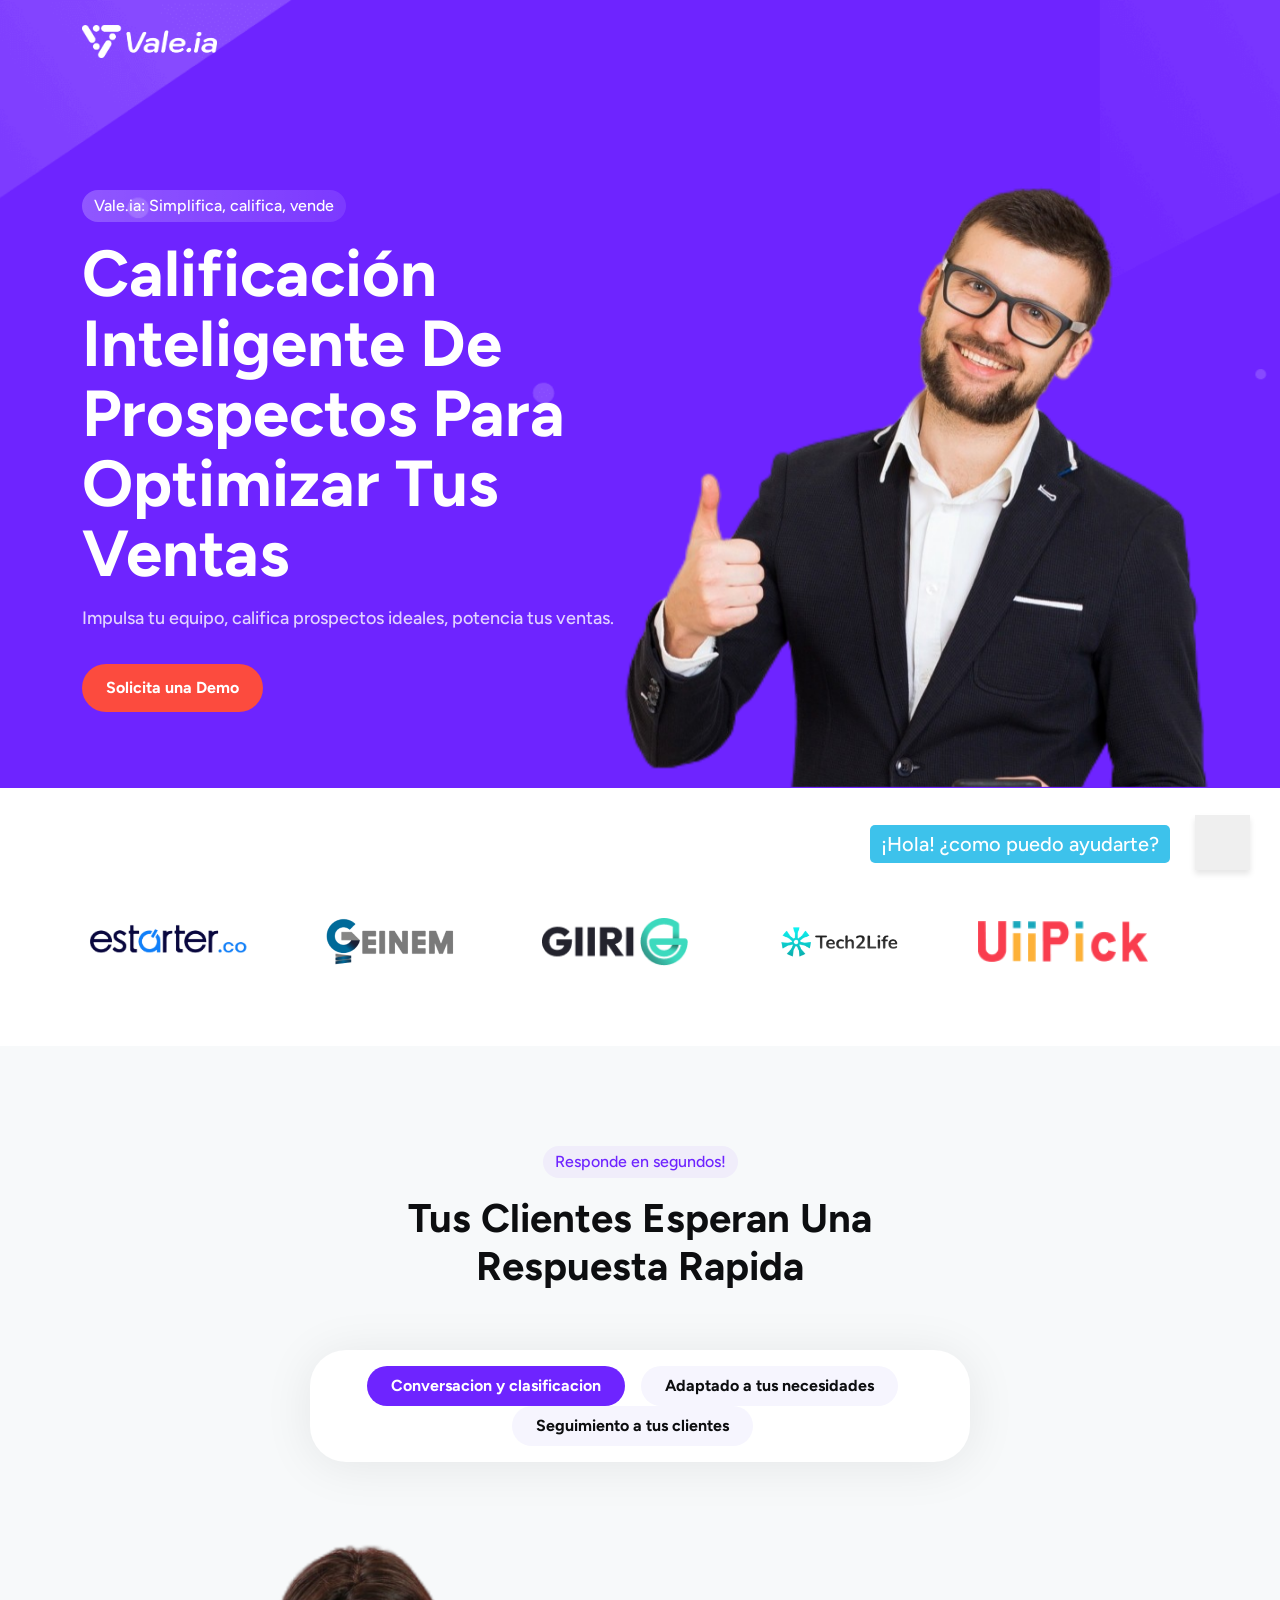
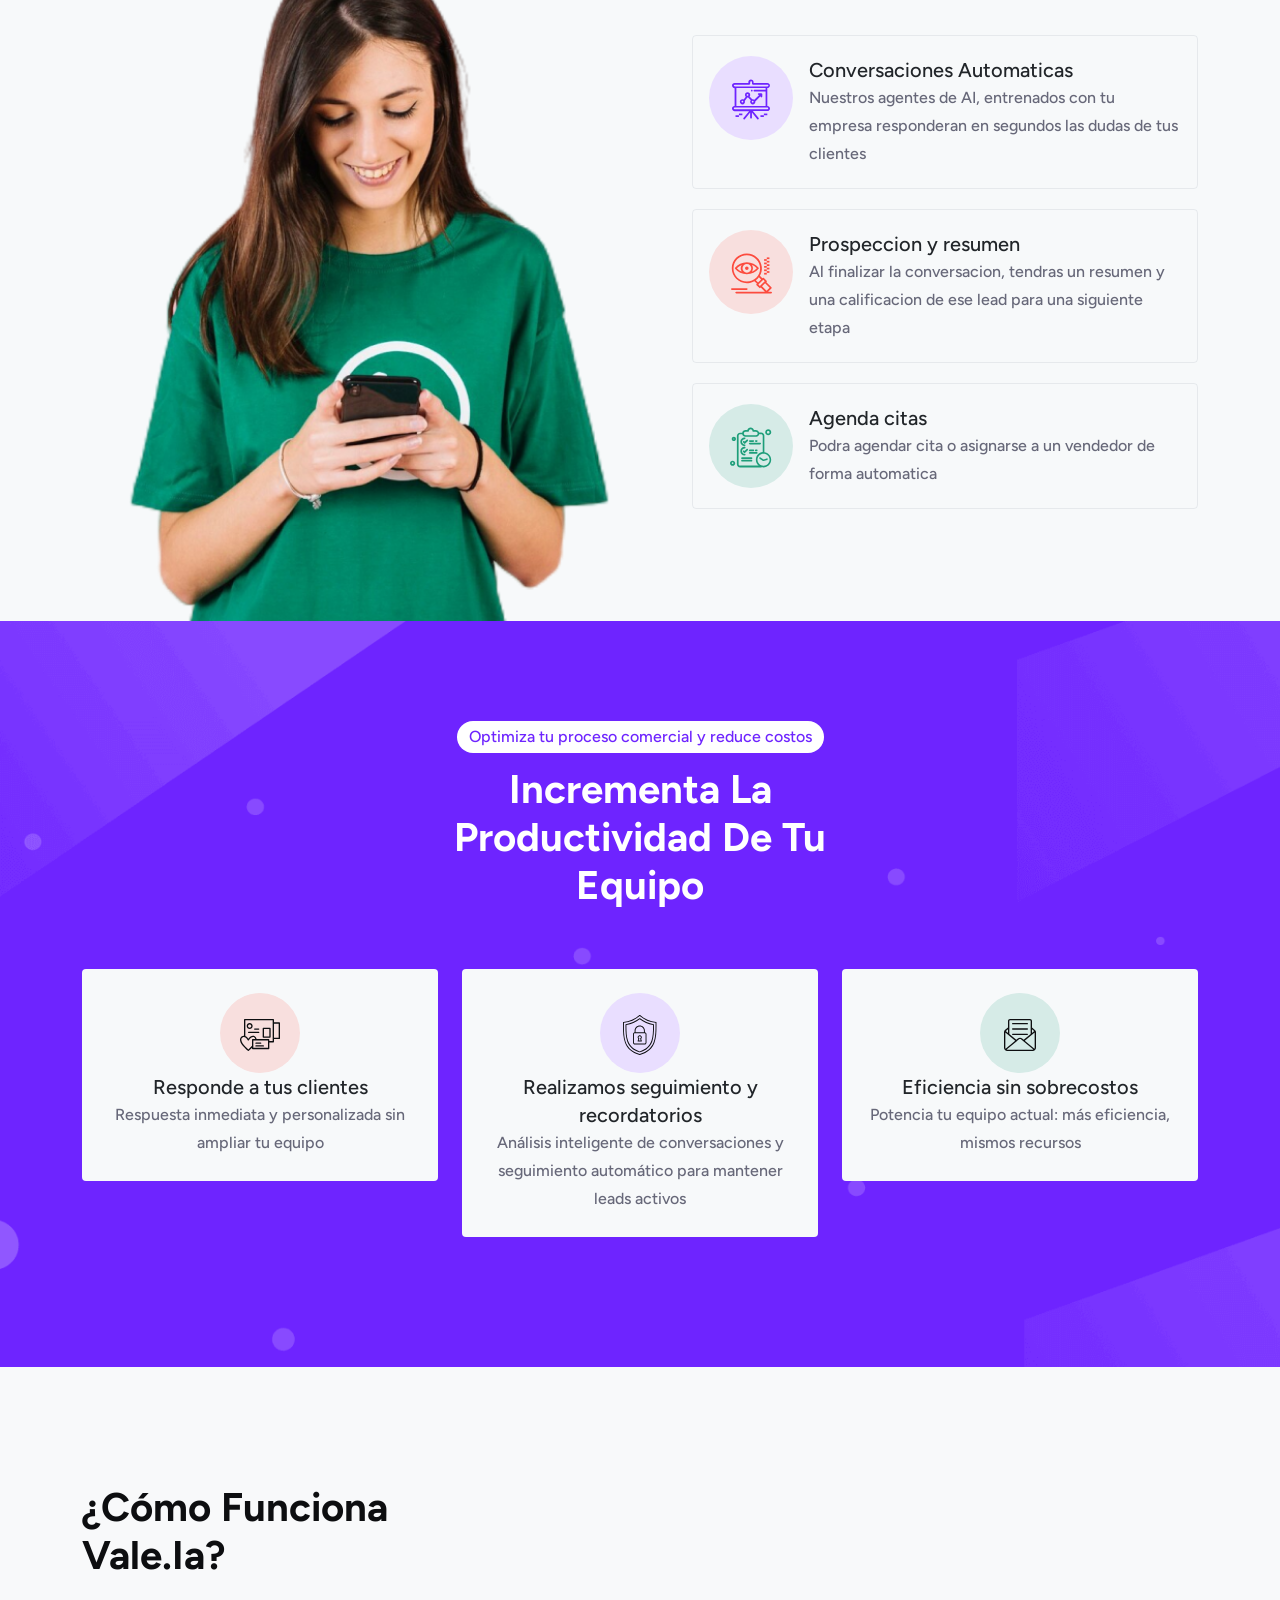
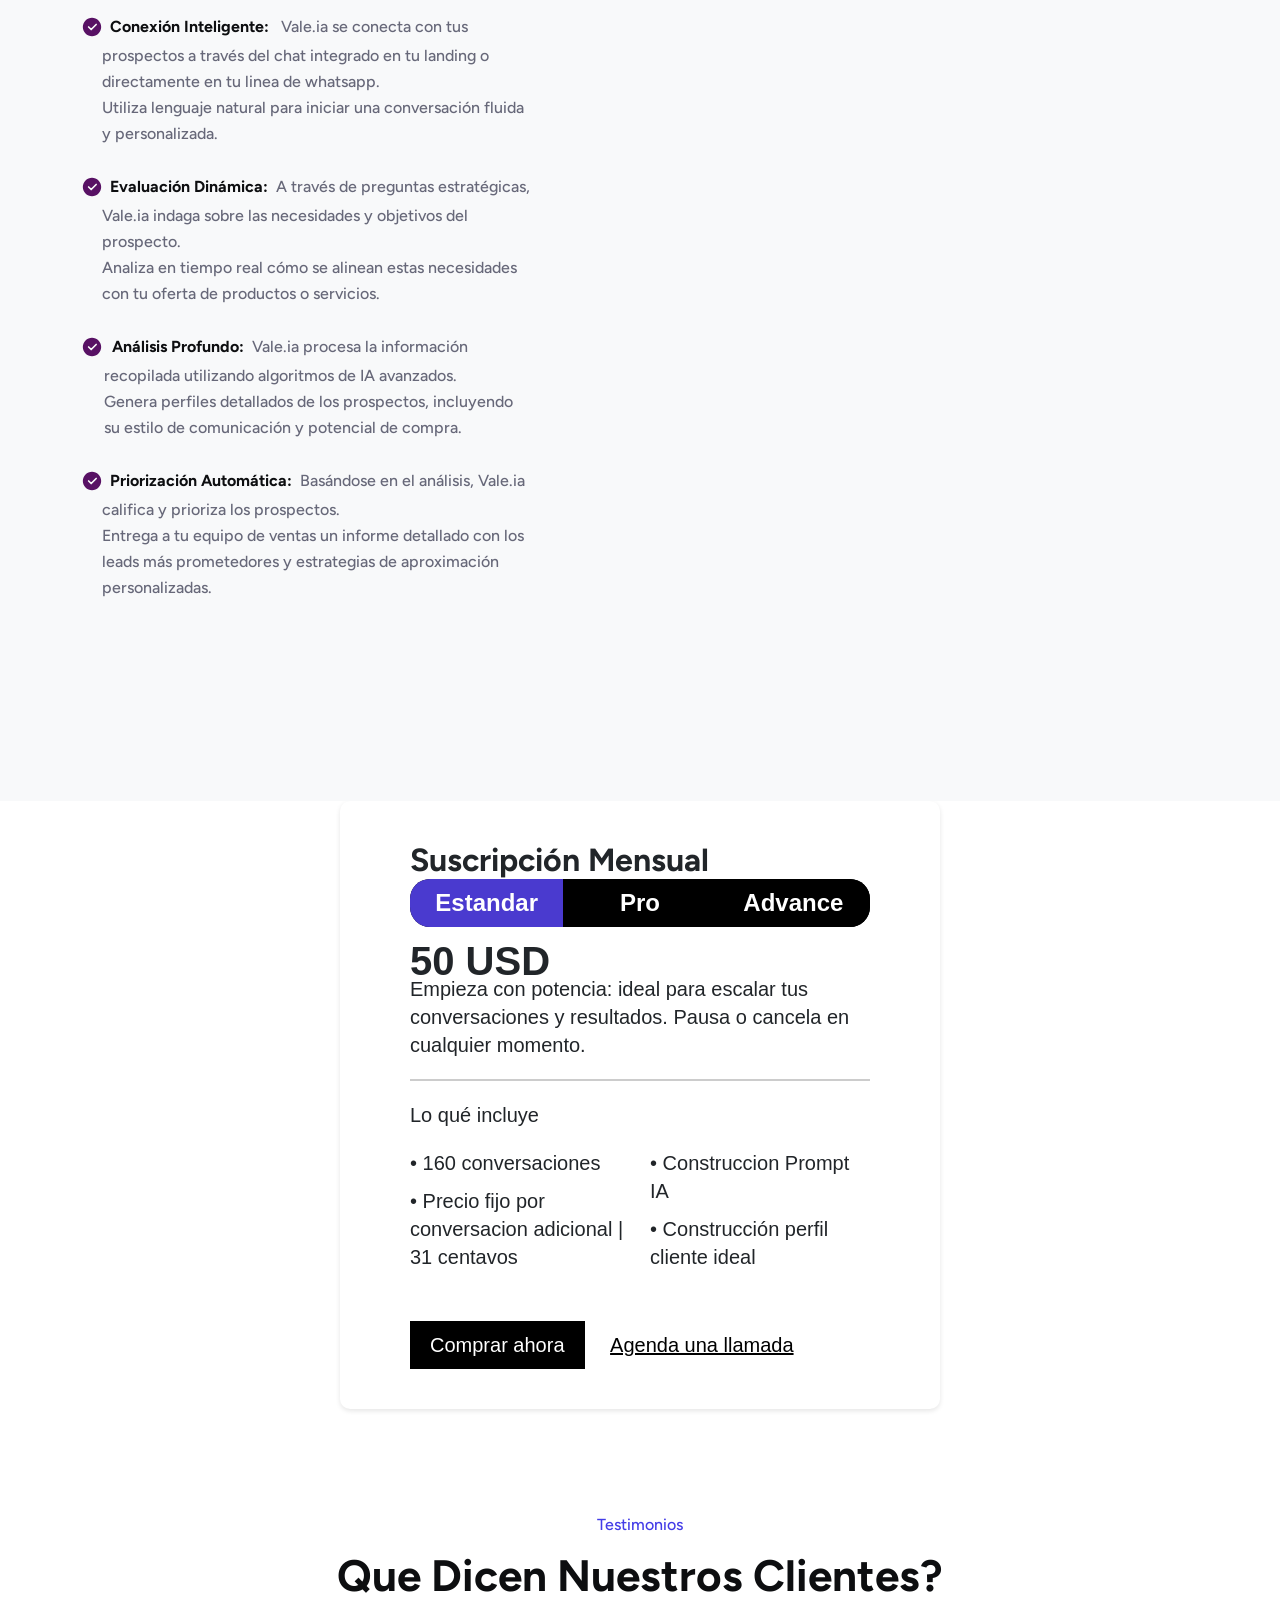
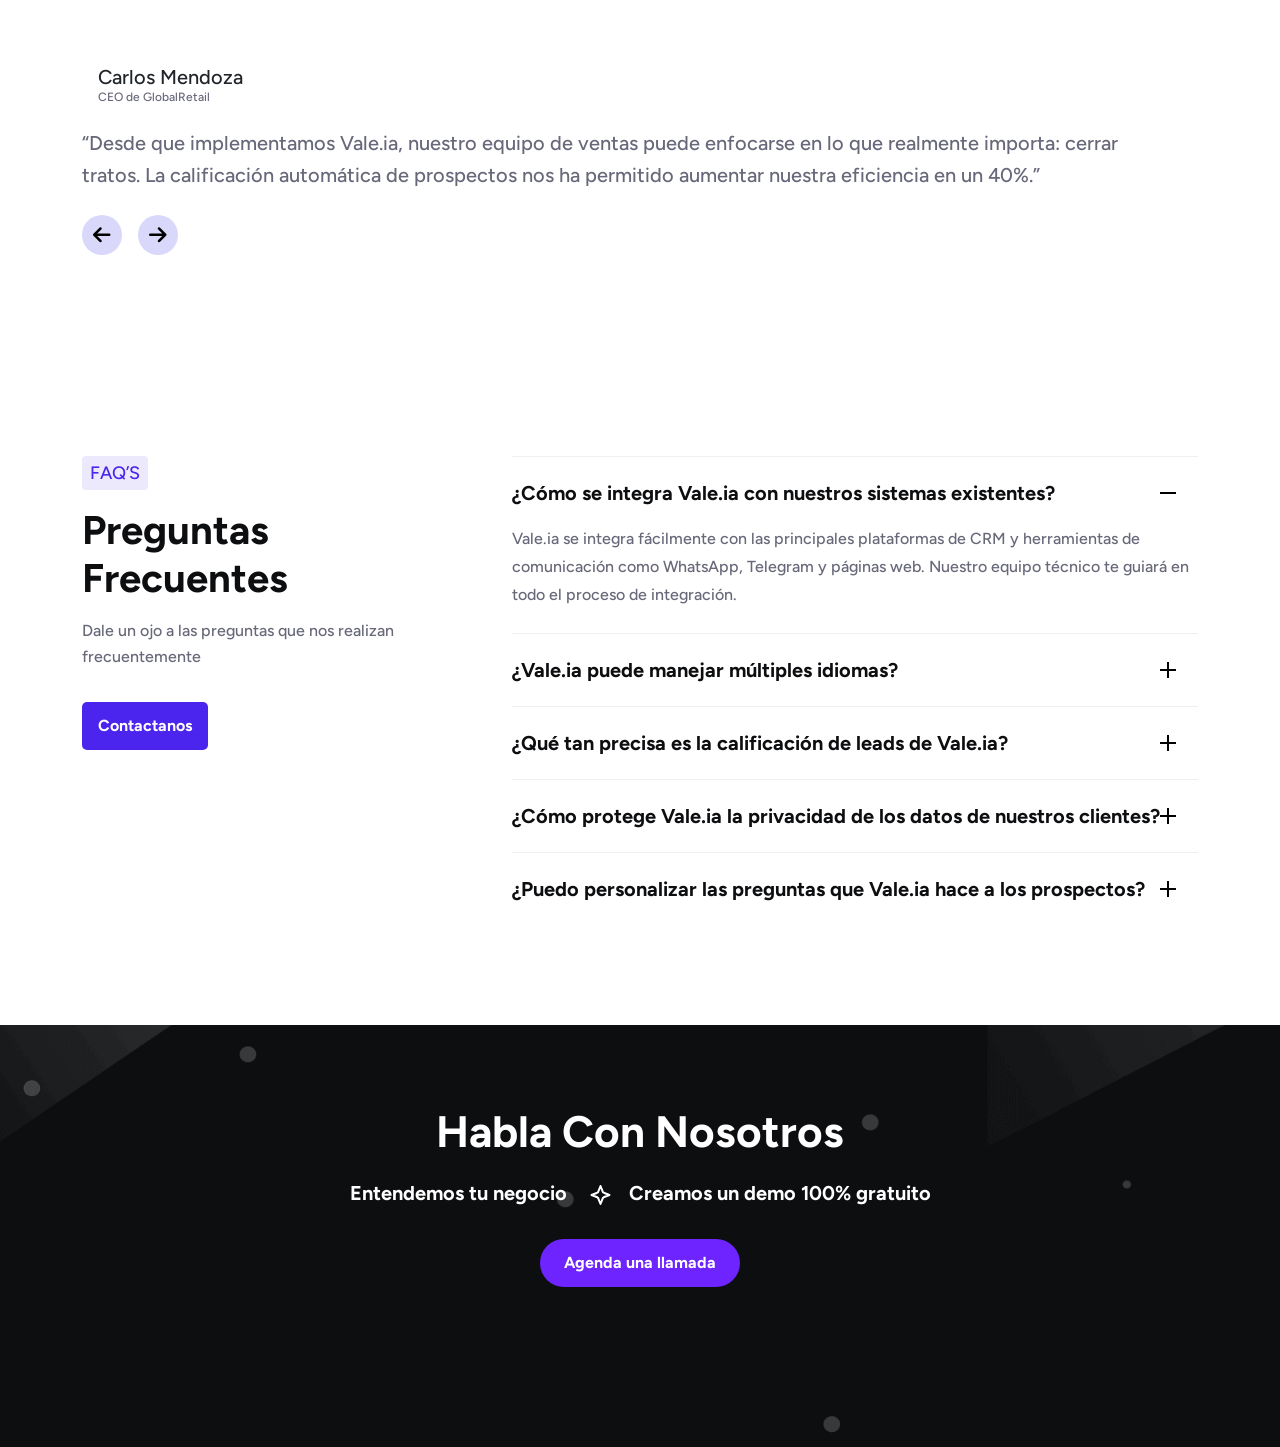
==== commit 613a6e10: "change calendly link" ====
--- a/index.html
+++ b/index.html
@@ -274,7 +274,7 @@
                     <h1 data-aos="fade-up" data-aos-duration="800">Calificación inteligente de prospectos para optimizar tus ventas</h1>
                     <p data-aos="fade-up" data-aos-duration="1000">Impulsa tu equipo, califica prospectos ideales, potencia tus ventas.</p>
                     <div data-aos="fade-up" data-aos-duration="1200">
-                      <a href="https://calendly.com/d/cmjb-f2y-2mv/vale-ia-demo" class="header-btn2">Solicita una Demo </a>
+                      <a href="https://calendly.com/hola-whitelabel/30min" class="header-btn2">Solicita una Demo </a>
                     <!-- <a href="features.html" class="header-btn3">Explore Features</a> -->
                     </div>
                 </div>
@@ -776,7 +776,7 @@
           <div class="space16"></div>
           <p data-aos="fade-up" data-aos-duration="1100">Dale un ojo a las preguntas que nos realizan frecuentemente</p>
           <div class="space32"></div>
-          <div data-aos="fade-up" data-aos-duration="1200"><a href="https://calendly.com/d/cmjb-f2y-2mv/vale-ia-demo" class="header-btn5">Contactanos</a></div>
+          <div data-aos="fade-up" data-aos-duration="1200"><a href="https://calendly.com/hola-whitelabel/30min" class="header-btn5">Contactanos</a></div>
         </div>
       </div>
       <div class="col-lg-8">
@@ -852,7 +852,7 @@
           <h2 data-aos="fade-up" data-aos-duration="1000">Habla con nosotros</h2>
           <span data-aos="fade-up" data-aos-duration="1200">Entendemos tu negocio <img src="assets/images/icons/star-icon1.svg" alt="">Creamos un demo 100% gratuito</span>
           <div class="div text-center" data-aos="fade-up" data-aos-duration="1400">
-            <a href="https://calendly.com/d/cmjb-f2y-2mv/vale-ia-demo" class="header-btn2">Agenda una llamada </a>
+            <a href="https://calendly.com/hola-whitelabel/30min" class="header-btn2">Agenda una llamada </a>
           </div>
         </div>
       </div>
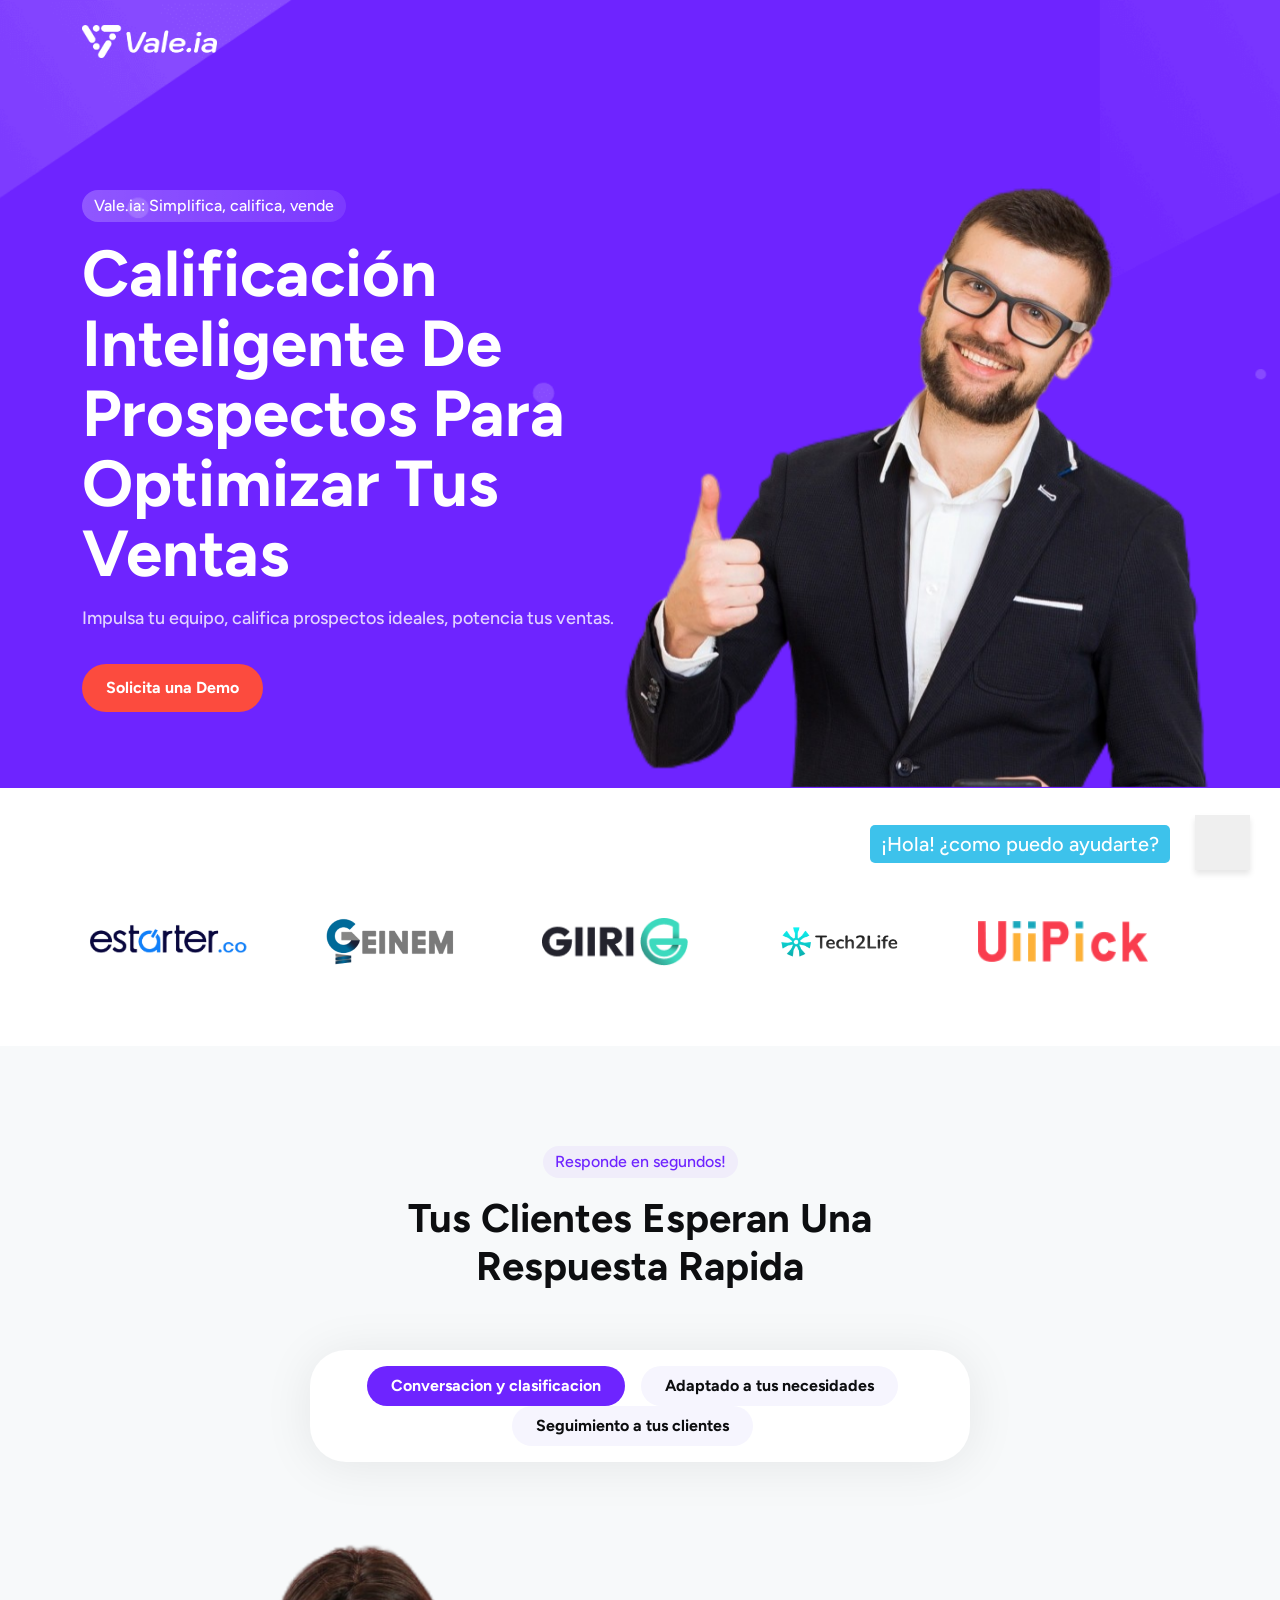
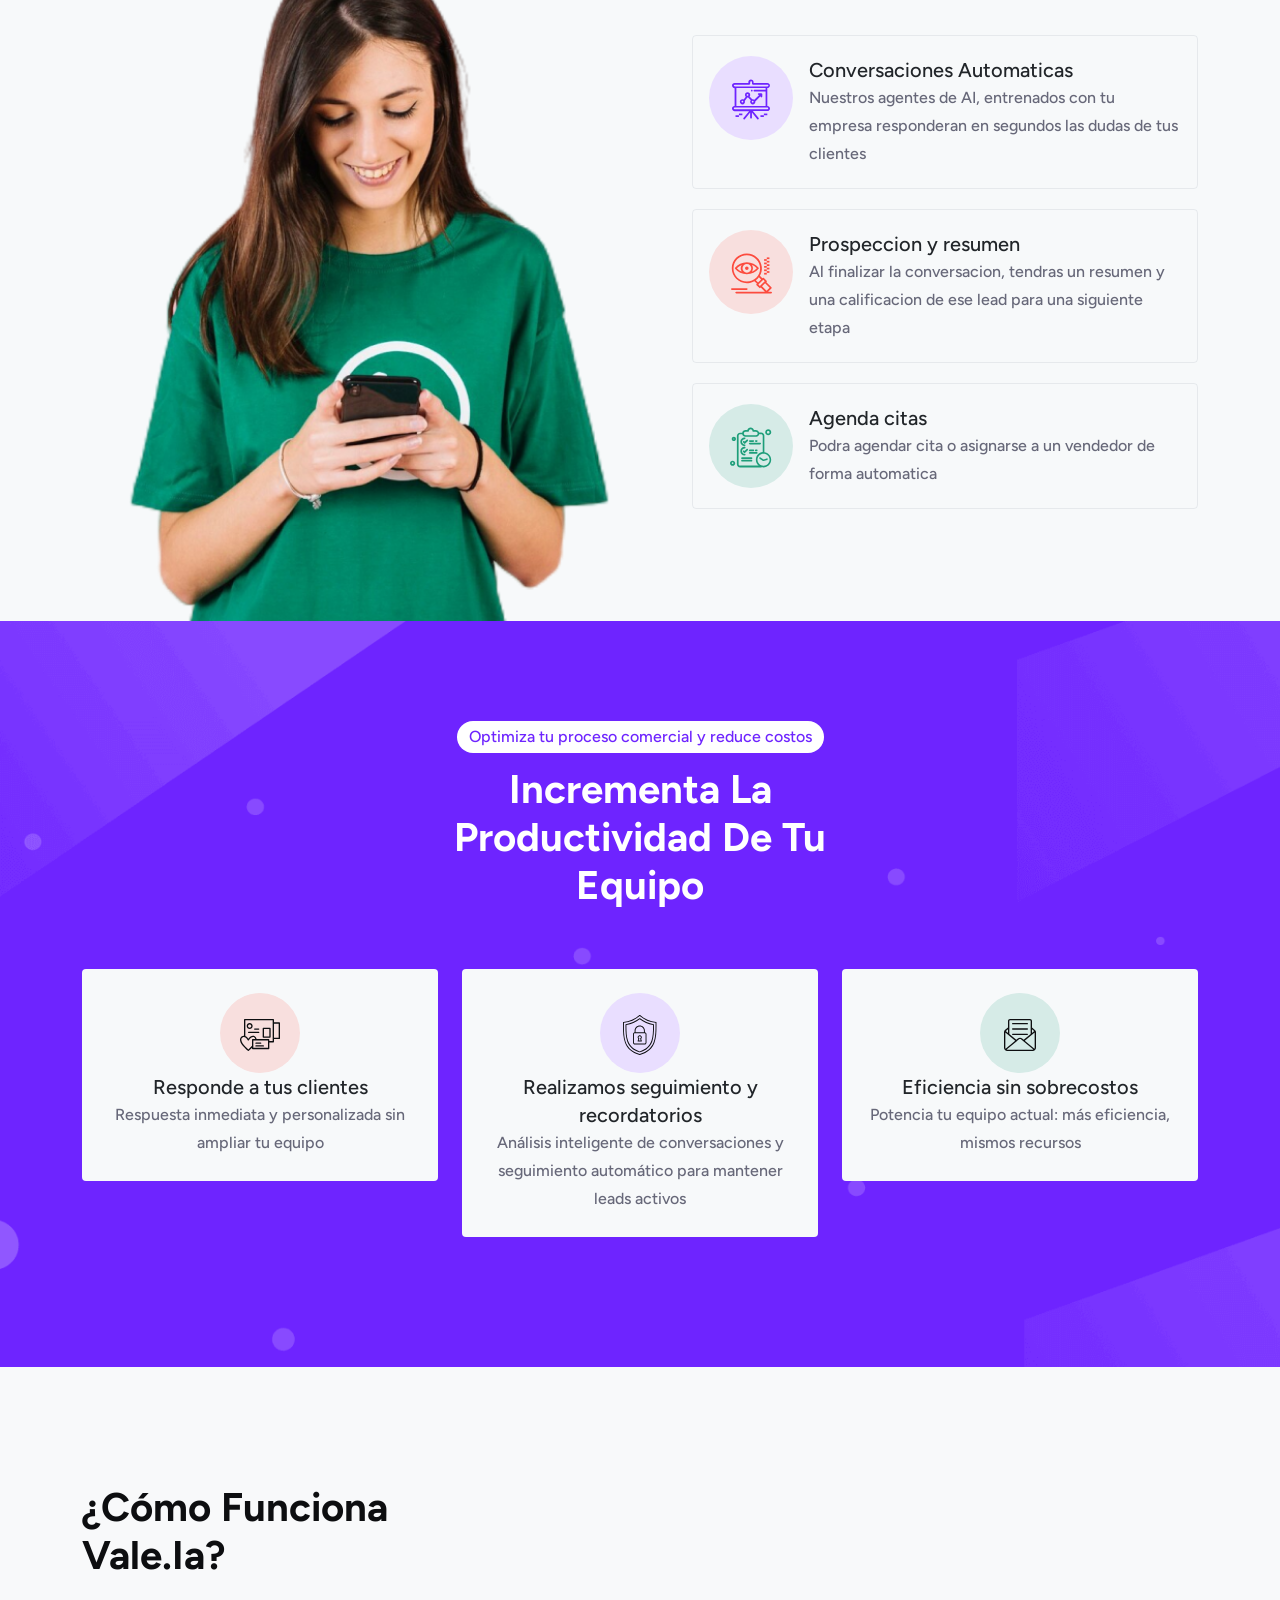
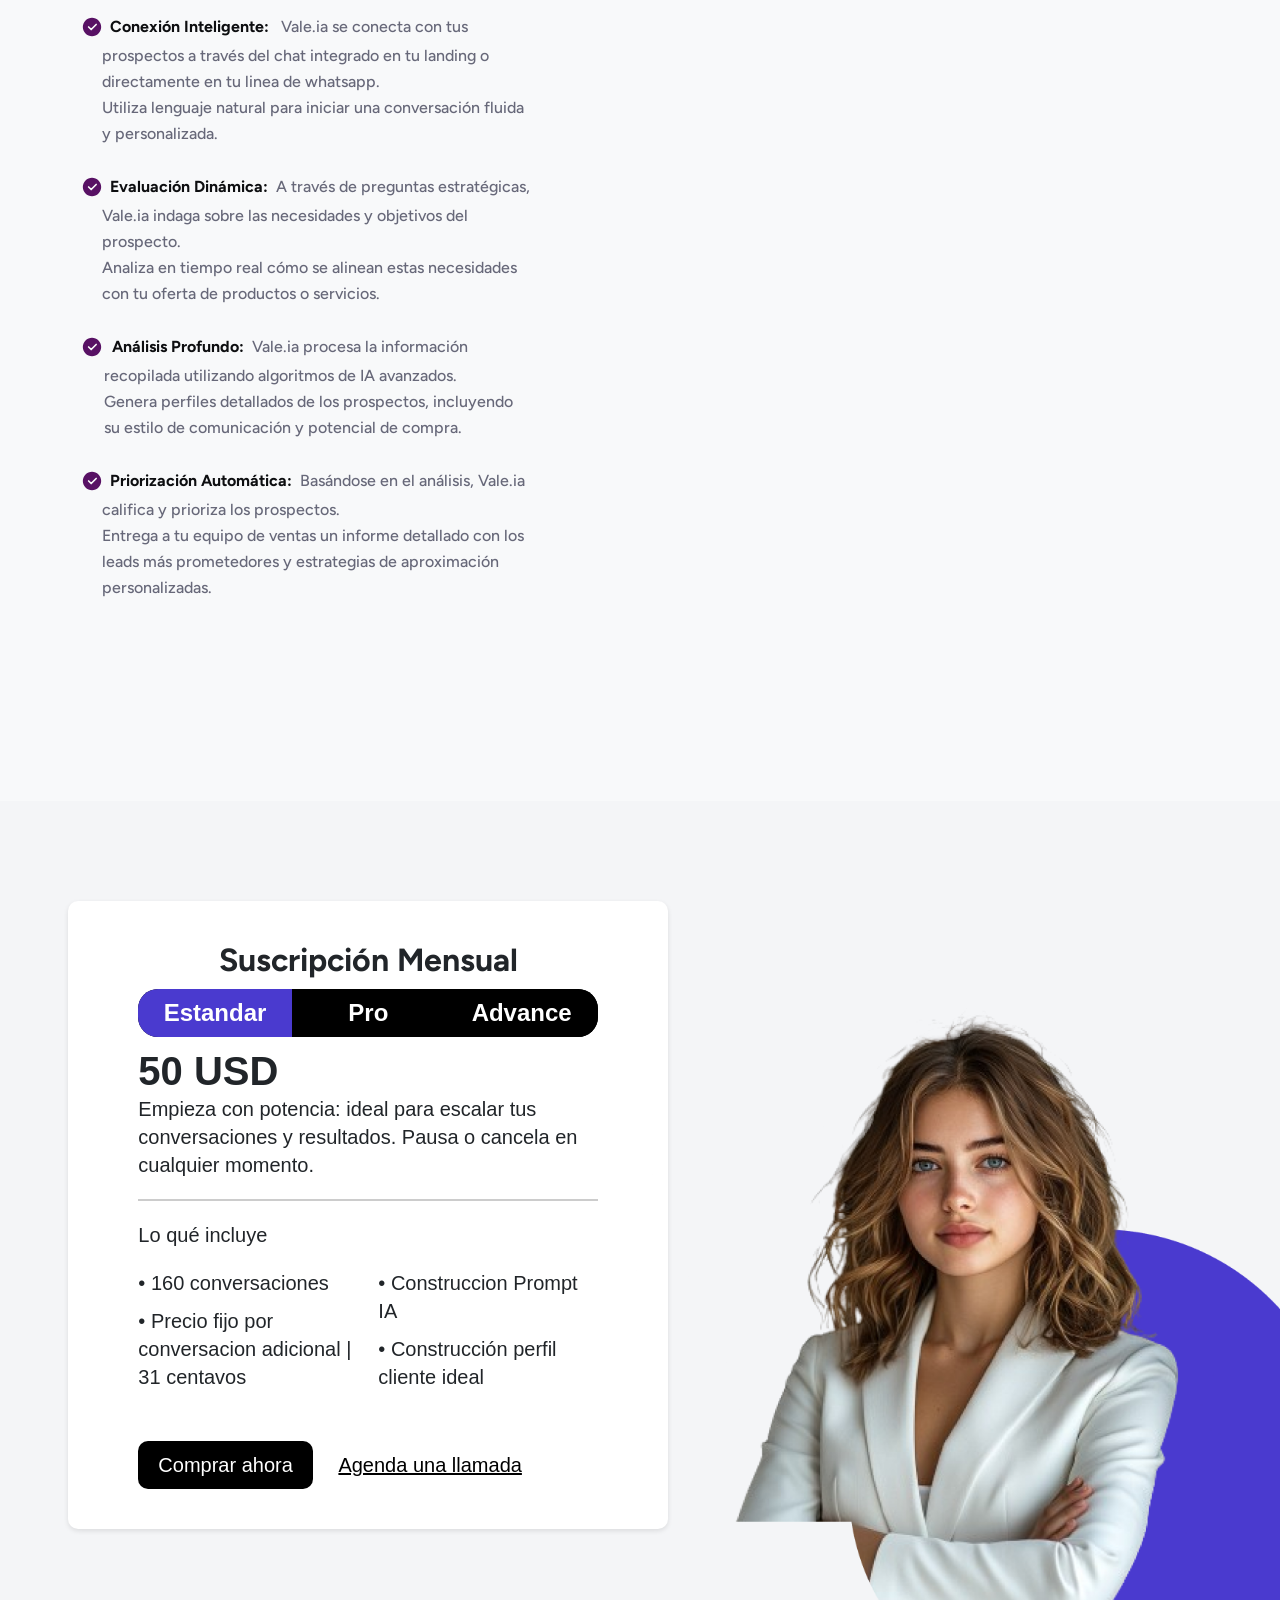
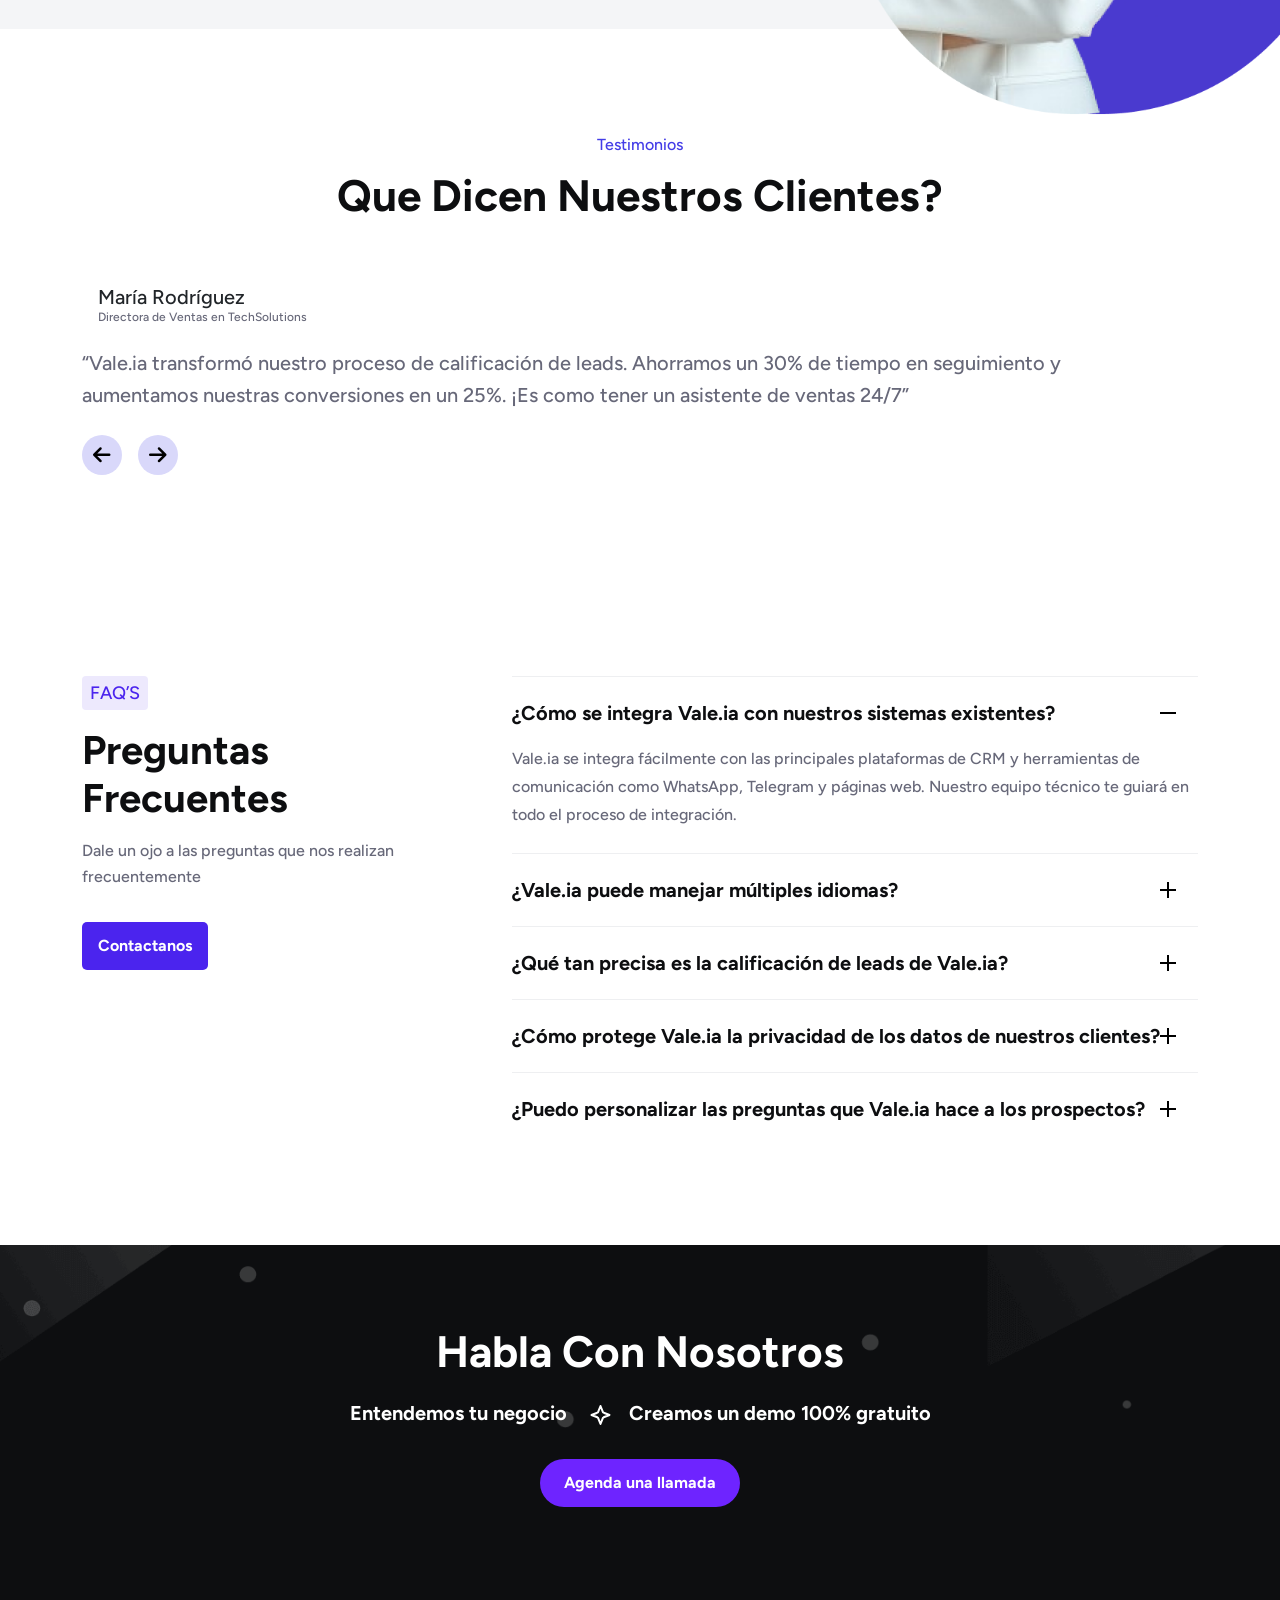
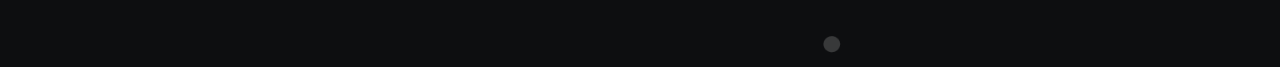
==== commit e3b9d35f: "WHI-38:GustavoMorales: Ajuste de la seccion de suscripcion" ====
--- a/index.html
+++ b/index.html
@@ -614,33 +614,53 @@
     <div class="space100 d-lg-block d-none"></div>
   </div>
 </div>
-<div id="container">
-  <h2 style="text-align: left;">Suscripción Mensual</h2>
-  <div id="planContainer">
-    <button class="plan-button active" data-plan="planBasico">Estandar</button>
-    <button class="plan-button" data-plan="planPremium">Pro</button>
-    <button class="plan-button" data-plan="planAdvance">Advance</button>
-    
-  </div>
-  <div id="planDetails">
-    <p id="planPrecio" style="font-weight: bold; font-size: 2em;">50 USD</p>
-    <p id="planNombre">Empieza con potencia: ideal para escalar tus conversaciones y resultados. Pausa o cancela en cualquier momento.</p>
-    <div class="divider"></div>
-    <p>Lo qué incluye</p>
-    <ul id="planCaracteristicas">
-      <li>• 160 conversaciones</li>
-      <li>• Precio fijo por conversacion adicional | 31 centavos</li>
-      <li>• Construccion Prompt IA</li>
-      <li>• Construcción perfil cliente ideal</li>
-    </ul>
-    <div id="actionContainer">
-      <a id="buyNowLink" href="https://checkout.dlocalgo.com/validate/subscription/ykZw9zTBmyXooroIKNKIOfcc9Cono9WK" target="_blank">
-        <button id="callButton" class="call-button">Comprar ahora</button>
-      </a>
-      <a id="calendlyLink" href="https://calendly.com/hola-whitelabel/30min" target="_blank" class="call-link">Agenda una llamada</a>
+
+
+<!--===== Suscripcion mensual  =======-->
+
+<div class="others6-section-area sp3">
+  <div class="row align-items-center">
+    <div class="col-lg-7">
+      <div id="container">
+        <h2 class="title-suscripcion">Suscripción Mensual</h2>
+        <div id="planContainer">
+          <button class="plan-button active" data-plan="planBasico">Estandar</button>
+          <button class="plan-button" data-plan="planPremium">Pro</button>
+          <button class="plan-button" data-plan="planAdvance">Advance</button>
+          
+        </div>
+        <div id="planDetails">
+          <p id="planPrecio" class="plan-precio">50 USD</p>
+          <p id="planNombre">Empieza con potencia: ideal para escalar tus conversaciones y resultados. Pausa o cancela en cualquier momento.</p>
+          <div class="divider"></div>
+          <p>Lo qué incluye</p>
+          <ul id="planCaracteristicas">
+            <li>• 160 conversaciones</li>
+            <li>• Precio fijo por conversacion adicional | 31 centavos</li>
+            <li>• Construccion Prompt IA</li>
+            <li>• Construcción perfil cliente ideal</li>
+          </ul>
+          <div id="actionContainer">
+            <a id="buyNowLink" href="https://checkout.dlocalgo.com/validate/subscription/ykZw9zTBmyXooroIKNKIOfcc9Cono9WK" target="_blank">
+              <button id="callButton" class="call-button">Comprar ahora</button>
+            </a>
+            <a id="calendlyLink" href="https://calendly.com/hola-whitelabel/30min" target="_blank" class="call-link">Agenda una llamada</a>
+          </div>
+        </div>
+      </div>
+    </div>
+    <div class="col-lg-5">
+      <div class="images-circle">
+        <picture>
+          <source srcset="assets/images/all-images/valeia_avatar_2_circle.png" media="(max-width: 991px)">
+          <img src="assets/images/all-images/imagen_pricing.png" alt="Valeia Avatar">
+        </picture>
+      </div>
     </div>
   </div>
 </div>
+<!--===== Fin Suscripcion mensual  =======-->
+
 <!--===== Testimonios  =======-->
 <div class="testimonial1-section-area sp3">
   <div class="container">
--- a/assets/css/master.css
+++ b/assets/css/master.css
@@ -1577,26 +1577,75 @@
   }
 }
 
-/* Small screens (540px to 768px) */
-@media only screen and (min-width: 540px) and (max-width: 767px) {
+/* Medium screens (768px to 1024px) */
+@media only screen and (min-width: 740px) and (max-width: 768px) {
   .welcome2-section-area .header-images-area .header-elements1 {
-    transform: translate(0px, -11px) scale(1.3);
+    transform: translate(-35px, 0px) scale(1);
     height: 100%;
     width: 100%;
   }
 }
 
-@media only screen and (min-width: 461px) and (max-width: 539px) {
+@media only screen and (min-width: 710px) and (max-width: 739px) {
   .welcome2-section-area .header-images-area .header-elements1 {
-    transform: translate(8px, 48px) scale(1.1);
+    transform: translate(-35px, 0px) scale(1);
     height: 100%;
     width: 100%;
   }
 }
 
-@media only screen and (min-width: 421px) and (max-width: 460px) {
+@media only screen and (min-width: 680px) and (max-width: 709px) {
   .welcome2-section-area .header-images-area .header-elements1 {
-    transform: translate(8px, 49px) scale(1.1);
+    transform: translate(-35px, 0px) scale(1);
+    height: 100%;
+    width: 100%;
+  }
+}
+
+@media only screen and (min-width: 640px) and (max-width: 679px) {
+  .welcome2-section-area .header-images-area .header-elements1 {
+    transform: translate(-35px, 0px) scale(1);
+    height: 100%;
+    width: 100%;
+  }
+}
+
+@media only screen and (min-width: 610px) and (max-width: 639px) {
+  .welcome2-section-area .header-images-area .header-elements1 {
+    transform: translate(-35px, 0px) scale(1);
+    height: 100%;
+    width: 100%;
+  }
+}
+
+@media only screen and (min-width: 550px) and (max-width: 580px) {
+  .welcome2-section-area .header-images-area .header-elements1 {
+    transform: translate(-35px, 0px) scale(1);
+    height: 100%;
+    width: 100%;
+  }
+}
+
+
+@media only screen and (min-width: 510px) and (max-width: 549px) {
+  .welcome2-section-area .header-images-area .header-elements1 {
+    transform: translate(8px, -27px) scale(1.1);
+    height: 100%;
+    width: 100%;
+  }
+}
+
+@media only screen and (min-width: 470px) and (max-width: 509px) {
+  .welcome2-section-area .header-images-area .header-elements1 {
+    transform: translate(6px, -25px) scale(1.1);
+    height: 100%;
+    width: 100%;
+  }
+}
+
+@media only screen and (min-width: 421px) and (max-width: 469px) {
+  .welcome2-section-area .header-images-area .header-elements1 {
+    transform: translate(8px, -23px) scale(1.1);
     height: 100%;
     width: 100%;
   }
@@ -1613,7 +1662,7 @@
 /* Extra small screens (360px to 540px) */
 @media only screen and (min-width: 360px) and (max-width: 410px) {
   .welcome2-section-area .header-images-area .header-elements1 {
-    transform: translate(8px, 52px) scale(1.1);
+    transform: translate(8px, -20px) scale(1.1);
     height: 100%;
     width: 100%;
   }
@@ -6273,6 +6322,502 @@
   }
 }
 
+/*<---  Seccion de suscripcion mensual  ----> */
+
+.title-suscripcion{
+  text-align: center;
+  margin-bottom: 10px;
+}
+
+.plan-precio{
+  margin-top: 10px;
+  margin-bottom: 10px;
+  font-weight: bold; 
+  font-size: 2em;
+}
+
+.calendlyLink{
+  
+}
+.others6-section-area {
+  background: #e9ecef82;
+  position: relative;
+}
+
+@media (max-width: 767px) {
+  .others6-section-area {
+    padding: 50px 0 50px;
+  }
+}
+@media only screen and (min-width: 768px) and (max-width: 991px) {
+  .others6-section-area {
+    padding: 50px 0 50px;
+  }
+}
+
+.others6-section-area .align-items-center .images-circle {
+  transform: translate(-63px, 82px) scale(1.3);
+  height: 100%;
+  width: 100%;
+}
+
+@media only screen and (min-width: 1471px) and (max-width: 1500px) {
+  .others6-section-area .align-items-center .images-circle {
+    transform: translate(-63px, 120px) scale(1.3);
+    height: 100%;
+    width: 100%;
+  }
+}
+
+@media only screen and (min-width: 1440px) and (max-width: 1470px) {
+  .others6-section-area .align-items-center .images-circle {
+    transform: translate(-63px, 124px) scale(1.3);
+    height: 100%;
+    width: 100%;
+  }
+}
+
+@media only screen and (min-width: 1401px) and (max-width: 1439px) {
+  .others6-section-area .align-items-center .images-circle {
+    transform: translate(-42px, 115px) scale(1.4);
+    height: 100%;
+    width: 100%;
+  }
+}
+
+
+@media only screen and (min-width: 1381px) and (max-width: 1400px) {
+  .others6-section-area .align-items-center .images-circle {
+    transform: translate(-41px, 116px) scale(1.4);
+    height: 100%;
+    width: 100%;
+  }
+}
+
+@media only screen and (min-width: 1351px) and (max-width: 1380px) {
+  .others6-section-area .align-items-center .images-circle {
+    transform: translate(-41px, 116px) scale(1.4);
+    height: 100%;
+    width: 100%;
+  }
+}
+
+@media only screen and (min-width: 1321px) and (max-width: 1350px) {
+  .others6-section-area .align-items-center .images-circle {
+    transform: translate(-41px, 126px) scale(1.4);
+    height: 100%;
+    width: 100%;
+  }
+}
+
+@media only screen and (min-width: 1291px) and (max-width: 1320px) {
+  .others6-section-area .align-items-center .images-circle {
+    transform: translate(-41px, 133px) scale(1.4);
+    height: 100%;
+    width: 100%;
+  }
+}
+
+@media only screen and (min-width: 1261px) and (max-width: 1290px) {
+  .others6-section-area .align-items-center .images-circle {
+    transform: translate(-41px, 135px) scale(1.4);
+    height: 100%;
+    width: 100%;
+  }
+}
+
+@media only screen and (min-width: 1231px) and (max-width: 1260px) {
+  .others6-section-area .align-items-center .images-circle {
+    transform: translate(-41px, 141px) scale(1.4);
+    height: 100%;
+    width: 100%;
+  }
+}
+
+@media only screen and (min-width: 1201px) and (max-width: 1230px) {
+  .others6-section-area .align-items-center .images-circle {
+    transform: translate(-41px, 143px) scale(1.4);
+    height: 100%;
+    width: 100%;
+  }
+}
+
+@media only screen and (min-width: 1075px) and (max-width: 1200px) {
+  .others6-section-area .align-items-center .images-circle {
+    transform: translate(-32px, 160px) scale(1.4);
+    height: 100%;
+    width: 100%;
+  }
+}
+
+/* Large screens (1024px to 1440px) */
+@media only screen and (min-width: 1044px) and (max-width: 1074px) {
+  .others6-section-area .align-items-center .images-circle {
+    transform: translate(-46px, 167px) scale(1.4);
+    height: 100%;
+    width: 100%;
+  }
+}
+
+@media only screen and (min-width: 1011px) and (max-width: 1043px) {
+  .others6-section-area .align-items-center .images-circle {
+    transform: translate(-45px, 160px) scale(1.5);
+    height: 100%;
+    width: 100%;
+  }
+}
+
+@media only screen and (min-width: 992px) and (max-width: 1010px) {
+  .others6-section-area .align-items-center .images-circle {
+    transform: translate(-65px, 173px) scale(1.5);
+    height: 100%;
+    width: 100%;
+  }
+}
+
+@media only screen and (min-width: 971px) and (max-width: 991px) {
+  .others6-section-area .align-items-center .images-circle {
+    transform: translate(306px, -75px) scale(1.3);
+    height: 100%;
+    width: 100%;
+  }
+  .col-lg-5 {
+    order: -1;
+  }
+
+  .col-lg-7 {
+    order: 1;
+  }
+}
+
+
+@media only screen and (min-width: 941px) and (max-width: 970px) {
+  .others6-section-area .align-items-center .images-circle {
+    transform: translate(300px, -76px) scale(1.3);
+    height: 100%;
+    width: 100%;
+  }
+  .col-lg-5 {
+    order: -1;
+  }
+
+  .col-lg-7 {
+    order: 1;
+  }
+}
+
+@media only screen and (min-width: 921px) and (max-width: 940px) {
+  .others6-section-area .align-items-center .images-circle {
+    transform: translate(276px, -75px) scale(1.3);
+    height: 100%;
+    width: 100%;
+  }
+
+  .col-lg-5 {
+    order: -1;
+  }
+
+  .col-lg-7 {
+    order: 1;
+  }
+}
+
+
+@media only screen and (min-width: 900px) and (max-width: 920px) {
+  .others6-section-area .align-items-center .images-circle {
+    transform: translate(243px, -50px) scale(1.2);
+    height: 100%;
+    width: 100%;
+  }
+  .col-lg-5 {
+    order: -1;
+  }
+
+  .col-lg-7 {
+    order: 1;
+  }
+
+
+}
+
+
+@media only screen and (min-width: 861px) and (max-width: 899px) {
+  .others6-section-area .align-items-center .images-circle {
+    transform: translate(222px, -51px) scale(1.2);
+    height: 100%;
+    width: 100%;
+  }
+  .col-lg-5 {
+    order: -1;
+  }
+
+  .col-lg-7 {
+    order: 1;
+  }
+}
+
+@media only screen and (min-width: 831px) and (max-width: 860px) {
+  .others6-section-area .align-items-center .images-circle {
+    transform: translate(201px, -50px) scale(1.2);
+    height: 100%;
+    width: 100%;
+  }
+  .col-lg-5 {
+    order: -1;
+  }
+
+  .col-lg-7 {
+    order: 1;
+  }
+}
+
+@media only screen and (min-width: 811px) and (max-width: 830px) {
+  .others6-section-area .align-items-center .images-circle {
+    transform: translate(178px, -50px) scale(1.2);
+    height: 100%;
+    width: 100%;
+  }
+  .col-lg-5 {
+    order: -1;
+  }
+
+  .col-lg-7 {
+    order: 1;
+  }
+}
+
+@media only screen and (min-width: 791px) and (max-width: 810px) {
+  .others6-section-area .align-items-center .images-circle {
+    transform: translate(176px, -51px) scale(1.2);
+    height: 100%;
+    width: 100%;
+  }
+  .col-lg-5 {
+    order: -1;
+  }
+
+  .col-lg-7 {
+    order: 1;
+  }
+}
+
+/* Medium screens (768px to 1024px) */
+@media only screen and (min-width: 768px) and (max-width: 790px) {
+  .others6-section-area .align-items-center .images-circle {
+    transform: translate(164px, -51px) scale(1.2);
+    height: 100%;
+    width: 100%;
+  }
+  .col-lg-5 {
+    order: -1;
+  }
+
+  .col-lg-7 {
+    order: 1;
+  }
+}
+
+@media only screen and (min-width: 750px) and (max-width: 767px) {
+  .others6-section-area .align-items-center .images-circle {
+    transform: translate(143px, -51px) scale(1.2);
+    height: 100%;
+    width: 100%;
+  }
+  .col-lg-5 {
+    order: -1;
+  }
+
+  .col-lg-7 {
+    order: 1;
+  }
+}
+
+@media only screen and (min-width: 720px) and (max-width: 749px) {
+  .others6-section-area .align-items-center .images-circle {
+    transform: translate(138px, -51px) scale(1.2);
+    height: 100%;
+    width: 100%;
+  }
+  .col-lg-5 {
+    order: -1;
+  }
+
+  .col-lg-7 {
+    order: 1;
+  }
+}
+
+@media only screen and (min-width: 680px) and (max-width: 719px) {
+  .others6-section-area .align-items-center .images-circle {
+    transform: translate(122px, -51px) scale(1.2);
+    height: 100%;
+    width: 100%;
+  }
+  .col-lg-5 {
+    order: -1;
+  }
+
+  .col-lg-7 {
+    order: 1;
+  }
+}
+
+@media only screen and (min-width: 649px) and (max-width: 679px) {
+  .others6-section-area .align-items-center .images-circle {
+    transform: translate(96px, -51px) scale(1.2);
+    height: 100%;
+    width: 100%;
+  }
+  .col-lg-5 {
+    order: -1;
+  }
+
+  .col-lg-7 {
+    order: 1;
+  }
+}
+
+@media only screen and (min-width: 620px) and (max-width: 648px) {
+  .others6-section-area .align-items-center .images-circle {
+    transform: translate(71px, -51px) scale(1.2);
+    height: 100%;
+    width: 100%;
+  }
+  .col-lg-5 {
+    order: -1;
+  }
+
+  .col-lg-7 {
+    order: 1;
+  }
+}
+
+@media only screen and (min-width: 580px) and (max-width: 619px) {
+  .others6-section-area .align-items-center .images-circle {
+    transform: translate(57px, -51px) scale(1.2);
+    height: 100%;
+    width: 100%;
+  }
+  .col-lg-5 {
+    order: -1;
+  }
+
+  .col-lg-7 {
+    order: 1;
+  }
+}
+
+@media only screen and (min-width: 540px) and (max-width: 579px) {
+  .others6-section-area .align-items-center .images-circle {
+    transform: translate(40px, -51px) scale(1.2);
+    height: 100%;
+    width: 100%;
+  }
+  .col-lg-5 {
+    order: -1;
+  }
+
+  .col-lg-7 {
+    order: 1;
+  }
+}
+
+
+@media only screen and (min-width: 461px) and (max-width: 539px) {
+  .others6-section-area .align-items-center .images-circle {
+    transform: translate(16px, -25px) scale(1.1);
+    height: 100%;
+    width: 100%;
+  }
+  .col-lg-5 {
+    order: -1;
+  }
+
+  .col-lg-7 {
+    order: 1;
+  }
+}
+
+@media only screen and (min-width: 421px) and (max-width: 460px) {
+  .others6-section-area .align-items-center .images-circle {
+    transform: translate(7px, -22px) scale(1.1);
+    height: 100%;
+    width: 100%;
+  }
+  .col-lg-5 {
+    order: -1;
+  }
+
+  .col-lg-7 {
+    order: 1;
+  }
+}
+
+@media only screen and (min-width: 411px) and (max-width: 420px) {
+  .others6-section-area .align-items-center .images-circle {
+    transform: translate(0px, -21px) scale(1.1);
+    height: 100%;
+    width: 100%;
+  }
+  .col-lg-5 {
+    order: -1;
+  }
+
+  .col-lg-7 {
+    order: 1;
+  }
+}
+
+/* Extra small screens (360px to 540px) */
+@media only screen and (min-width: 360px) and (max-width: 410px) {
+  .others6-section-area .align-items-center .images-circle {
+    transform: translate(0px, -21px) scale(1.1);
+    height: 100%;
+    width: 100%;
+  }
+  .col-lg-5 {
+    order: -1;
+  }
+
+  .col-lg-7 {
+    order: 1;
+  }
+}
+
+/* Extra small screens (300px to 360px) */
+@media only screen and (min-width: 300px) and (max-width: 360px) {
+  .others6-section-area .align-items-center .images-circle {
+    transform: translate(0px, -15px) scale(1.1);
+    height: 100%;
+    width: 100%;
+  }
+  .col-lg-5 {
+    order: -1;
+  }
+
+  .col-lg-7 {
+    order: 1;
+  }
+}
+
+@media only screen and (min-width: 250px) and (max-width: 299px) {
+  .others6-section-area .align-items-center .images-circle {
+    transform: translate(0px, -13px) scale(1.1);
+    height: 100%;
+    width: 100%;
+  }
+  .col-lg-5 {
+    order: -1;
+  }
+
+  .col-lg-7 {
+    order: 1;
+  }
+}
+
+/*<---  Fin Seccion de pagos mensual  ----> */
+
+
 .others-tools-section-area {
   background: #F8F9FA;
   position: relative;
@@ -11895,6 +12440,7 @@
   text-decoration: none;
   display: inline-block;
   transition: background-color 0.3s ease;
+  border-radius: 10px;
 }
 
 #buyNowLink .call-button:hover {
